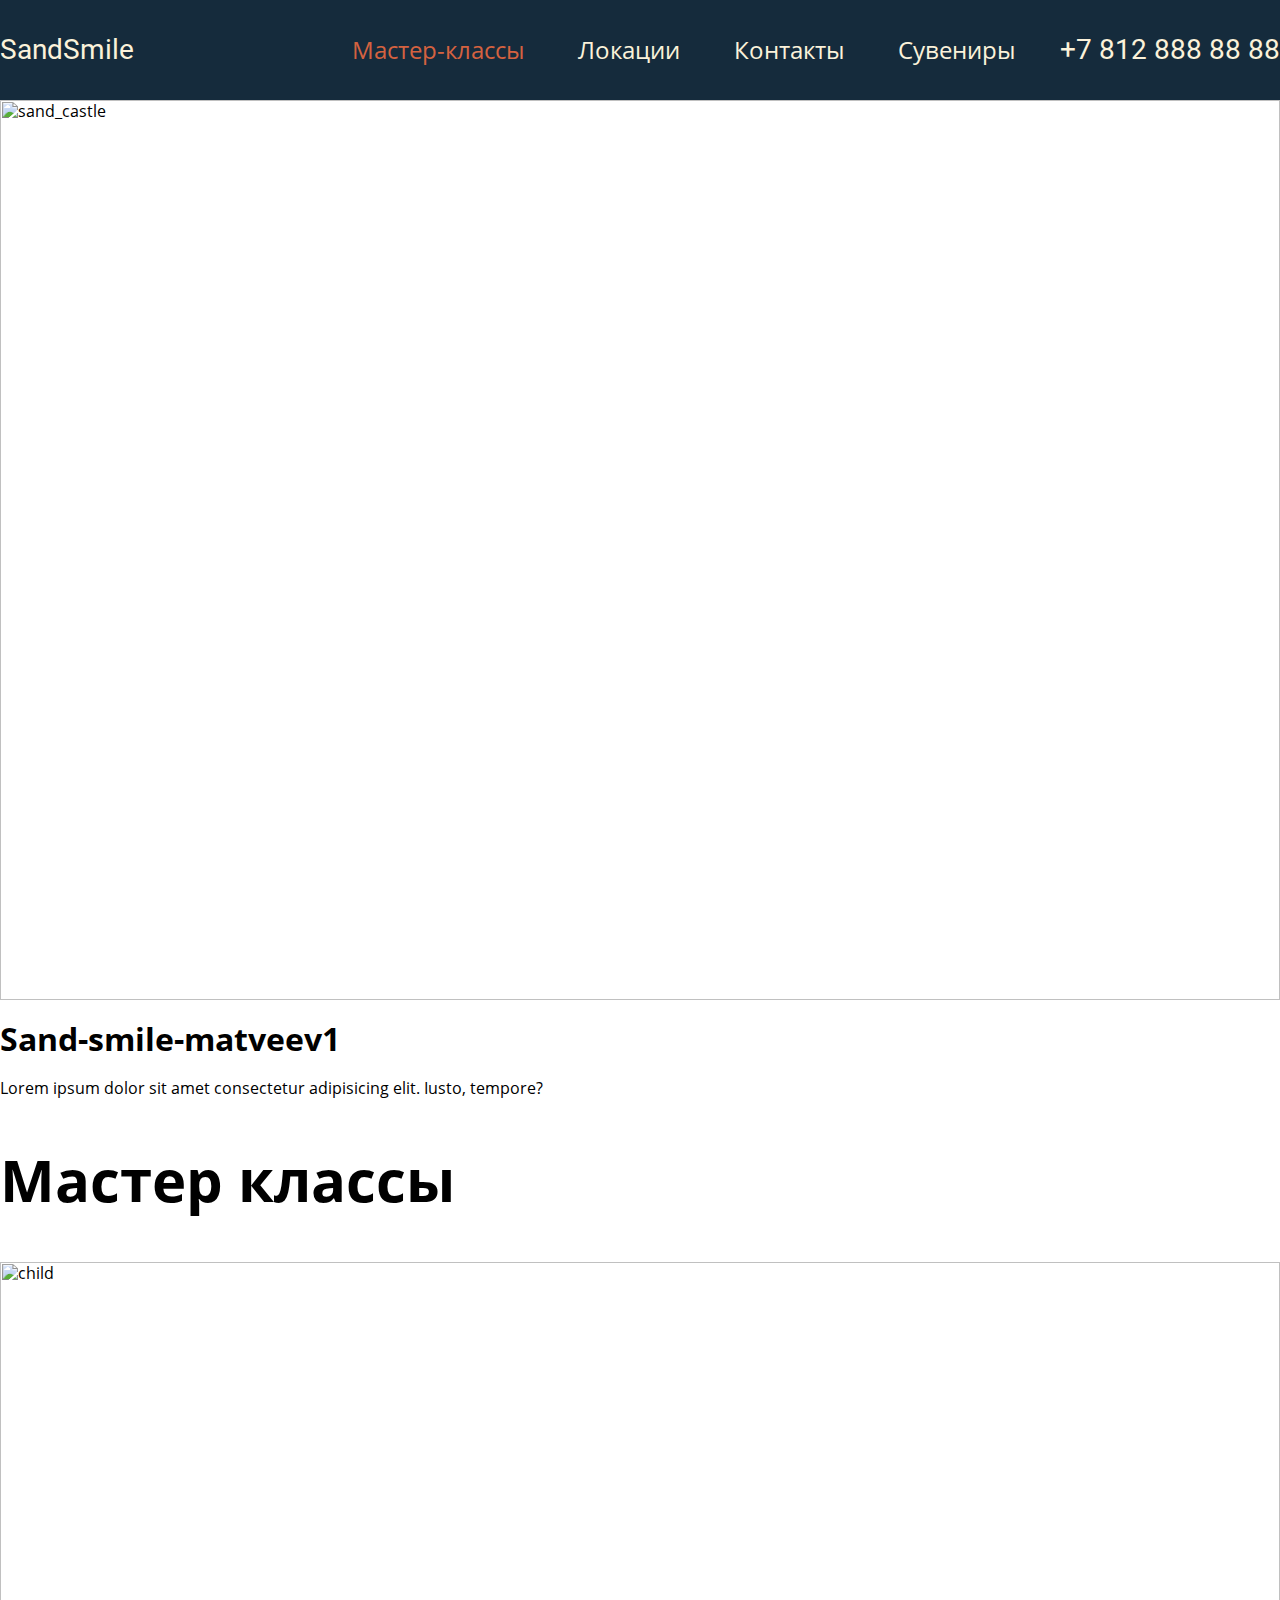
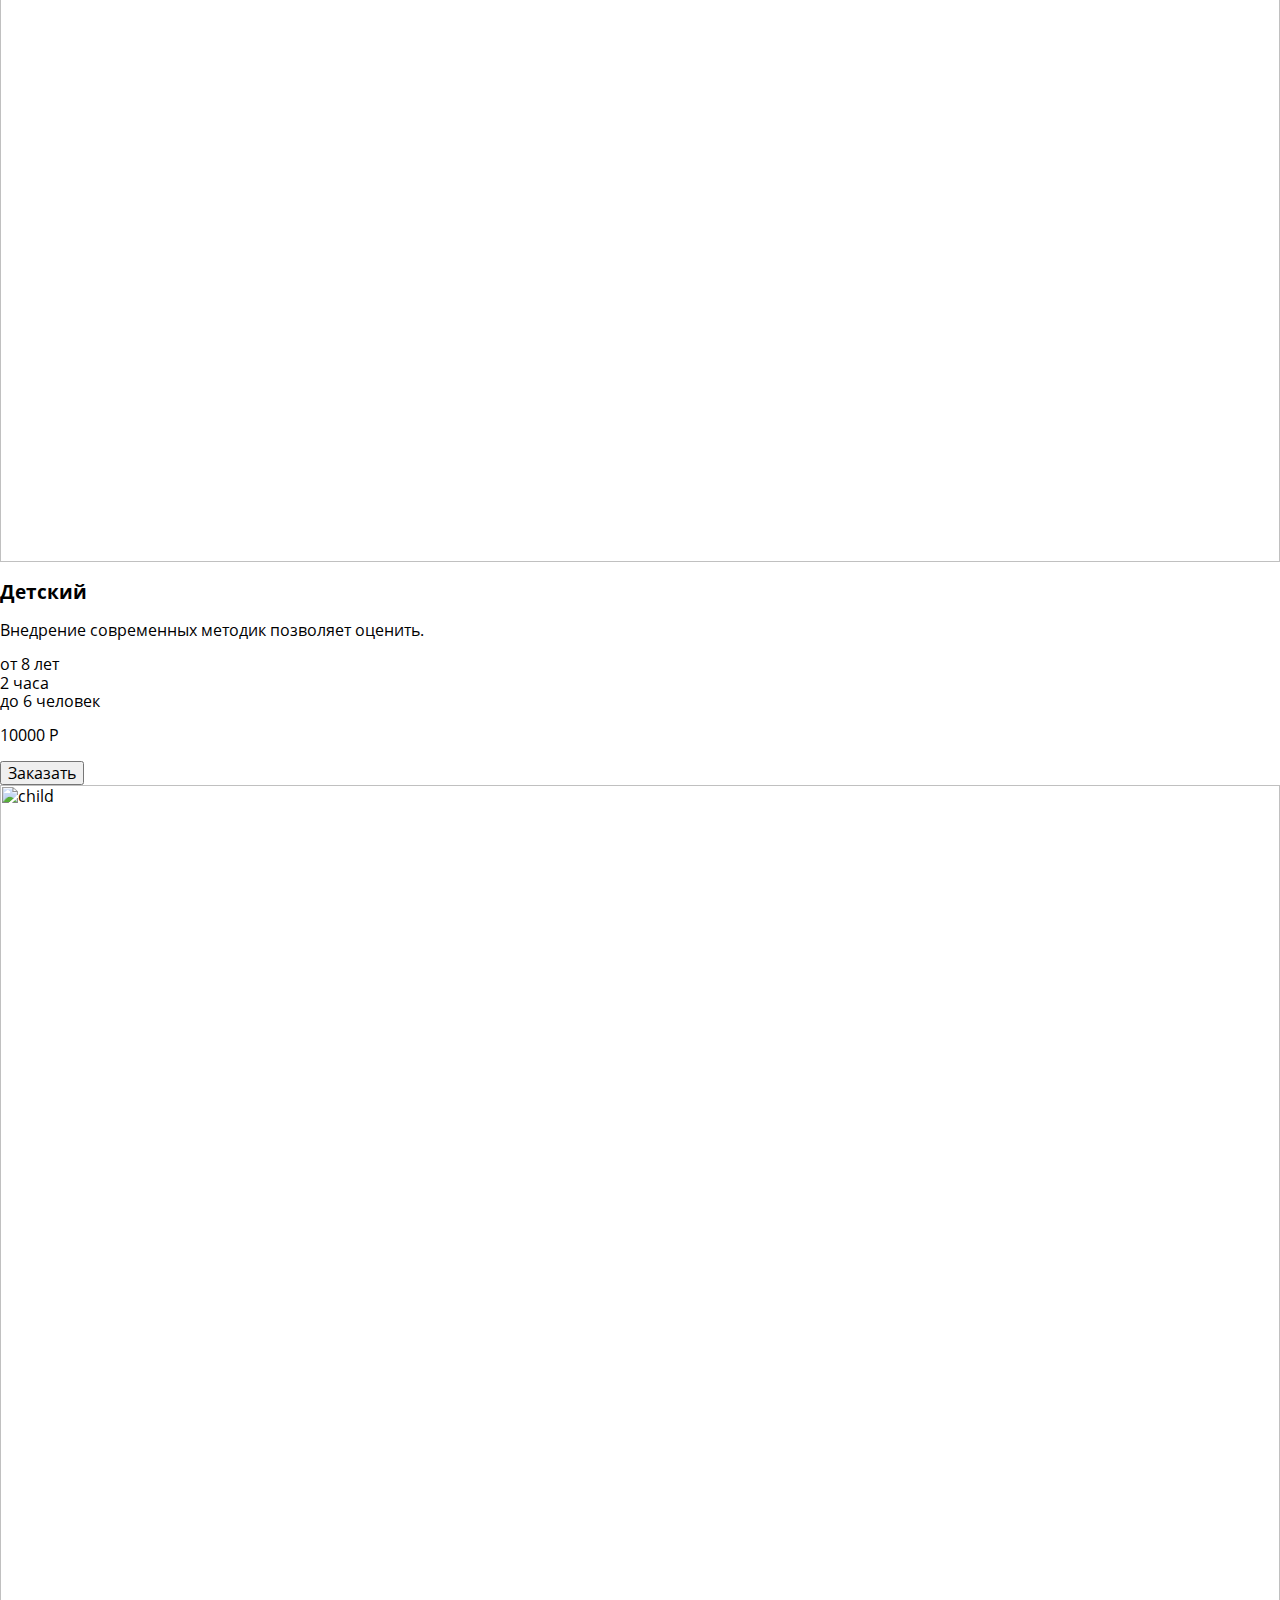
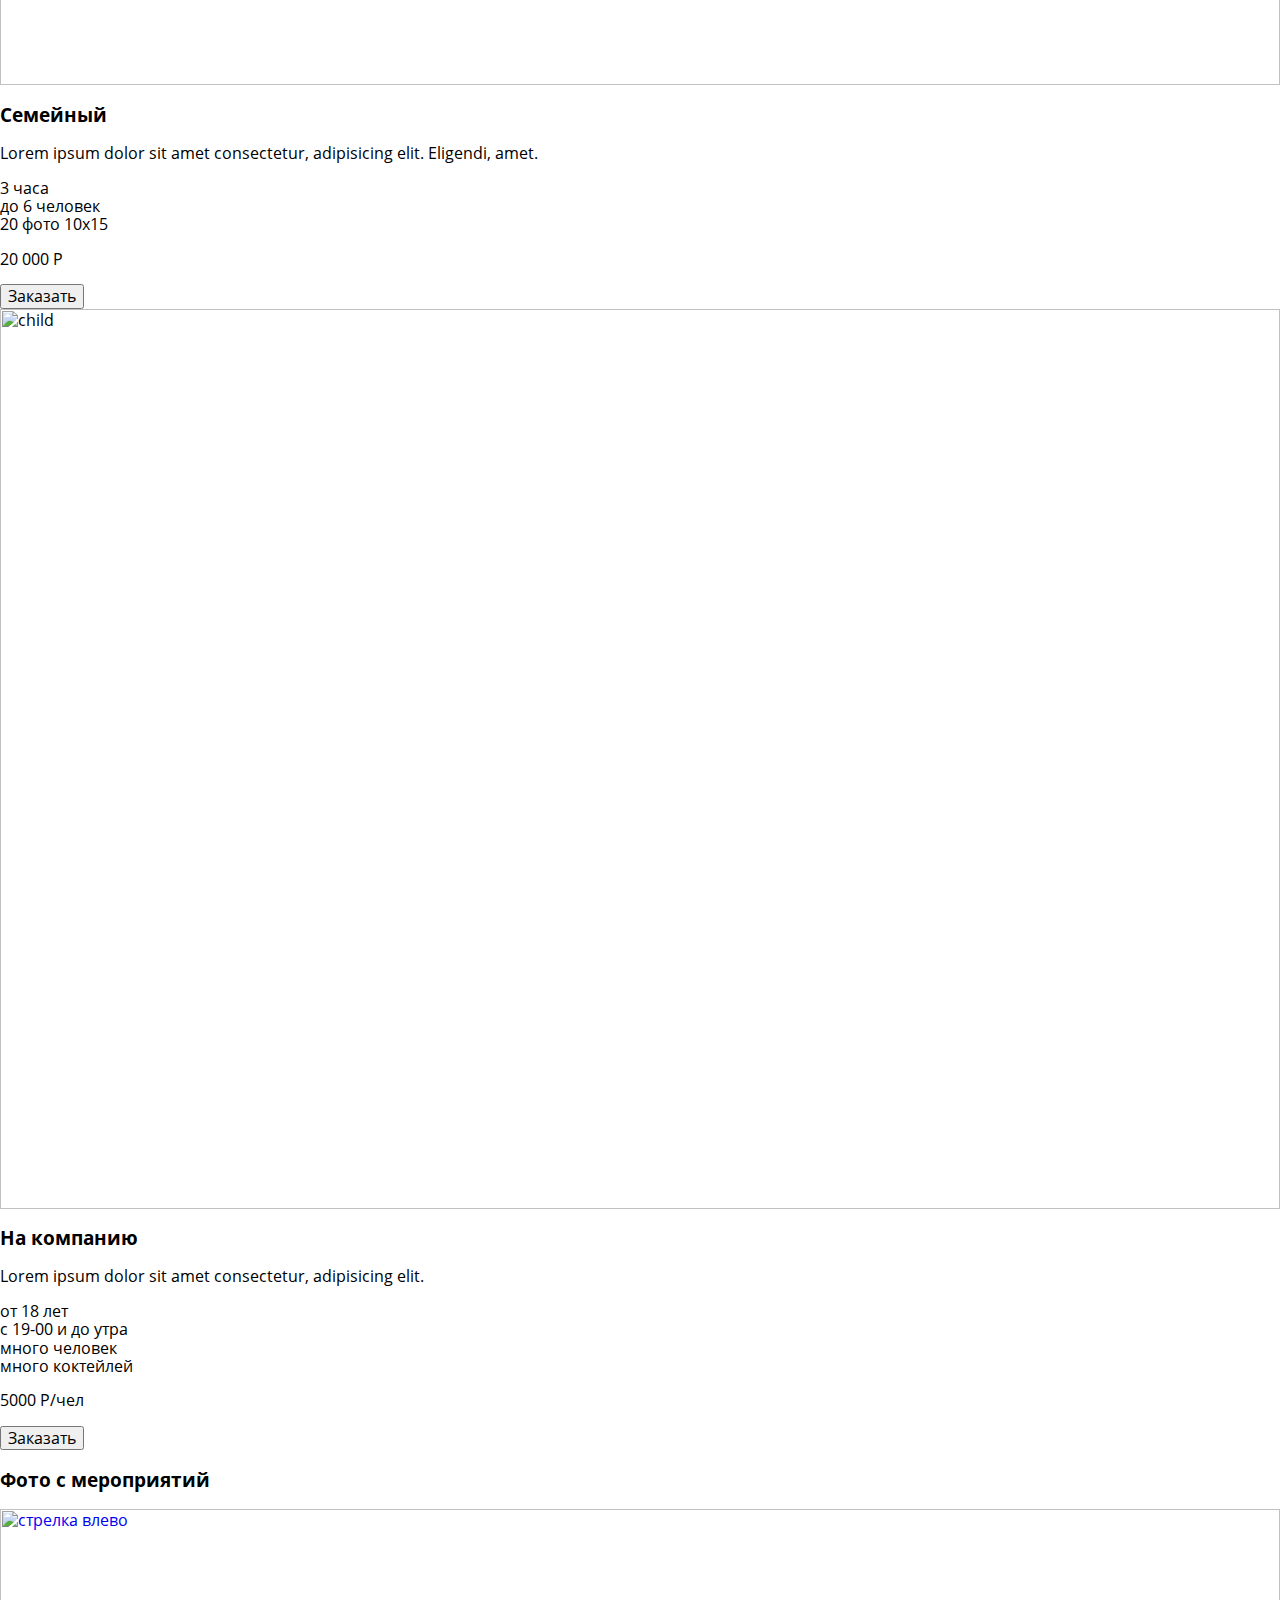
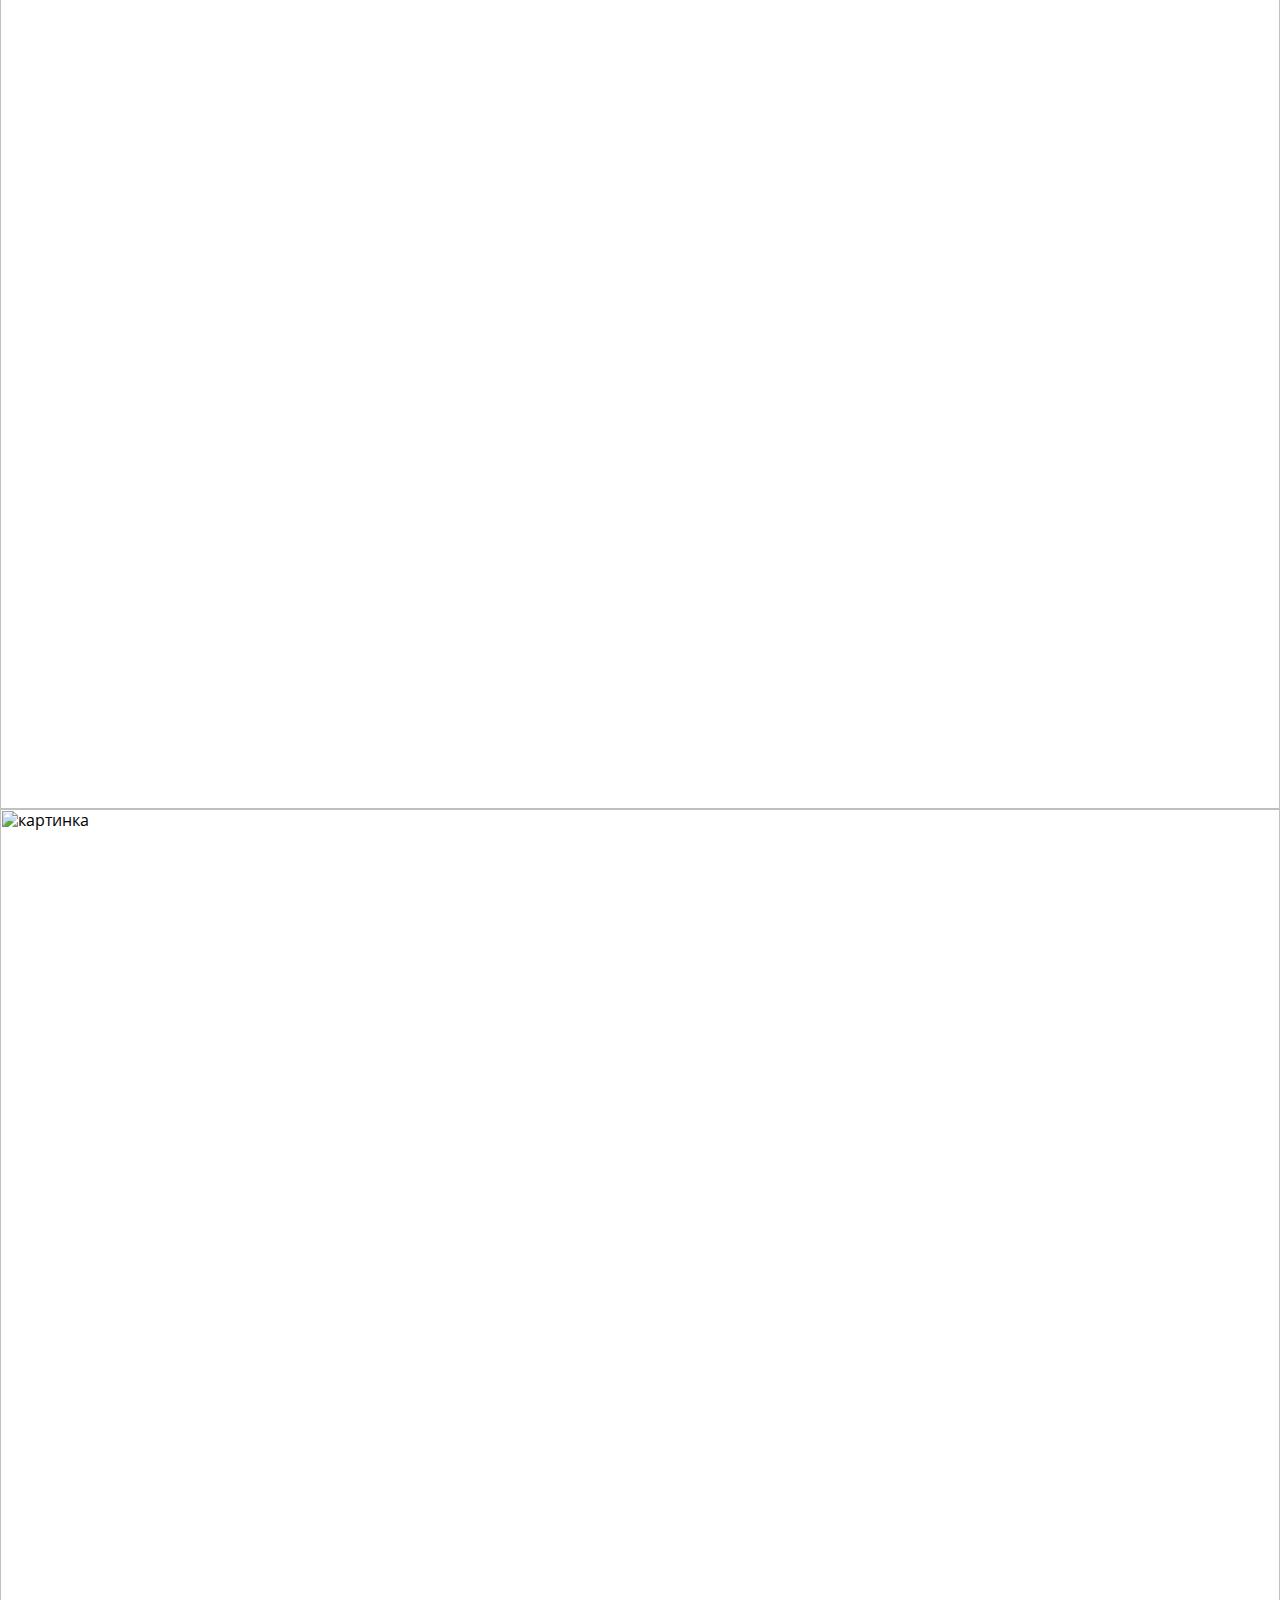
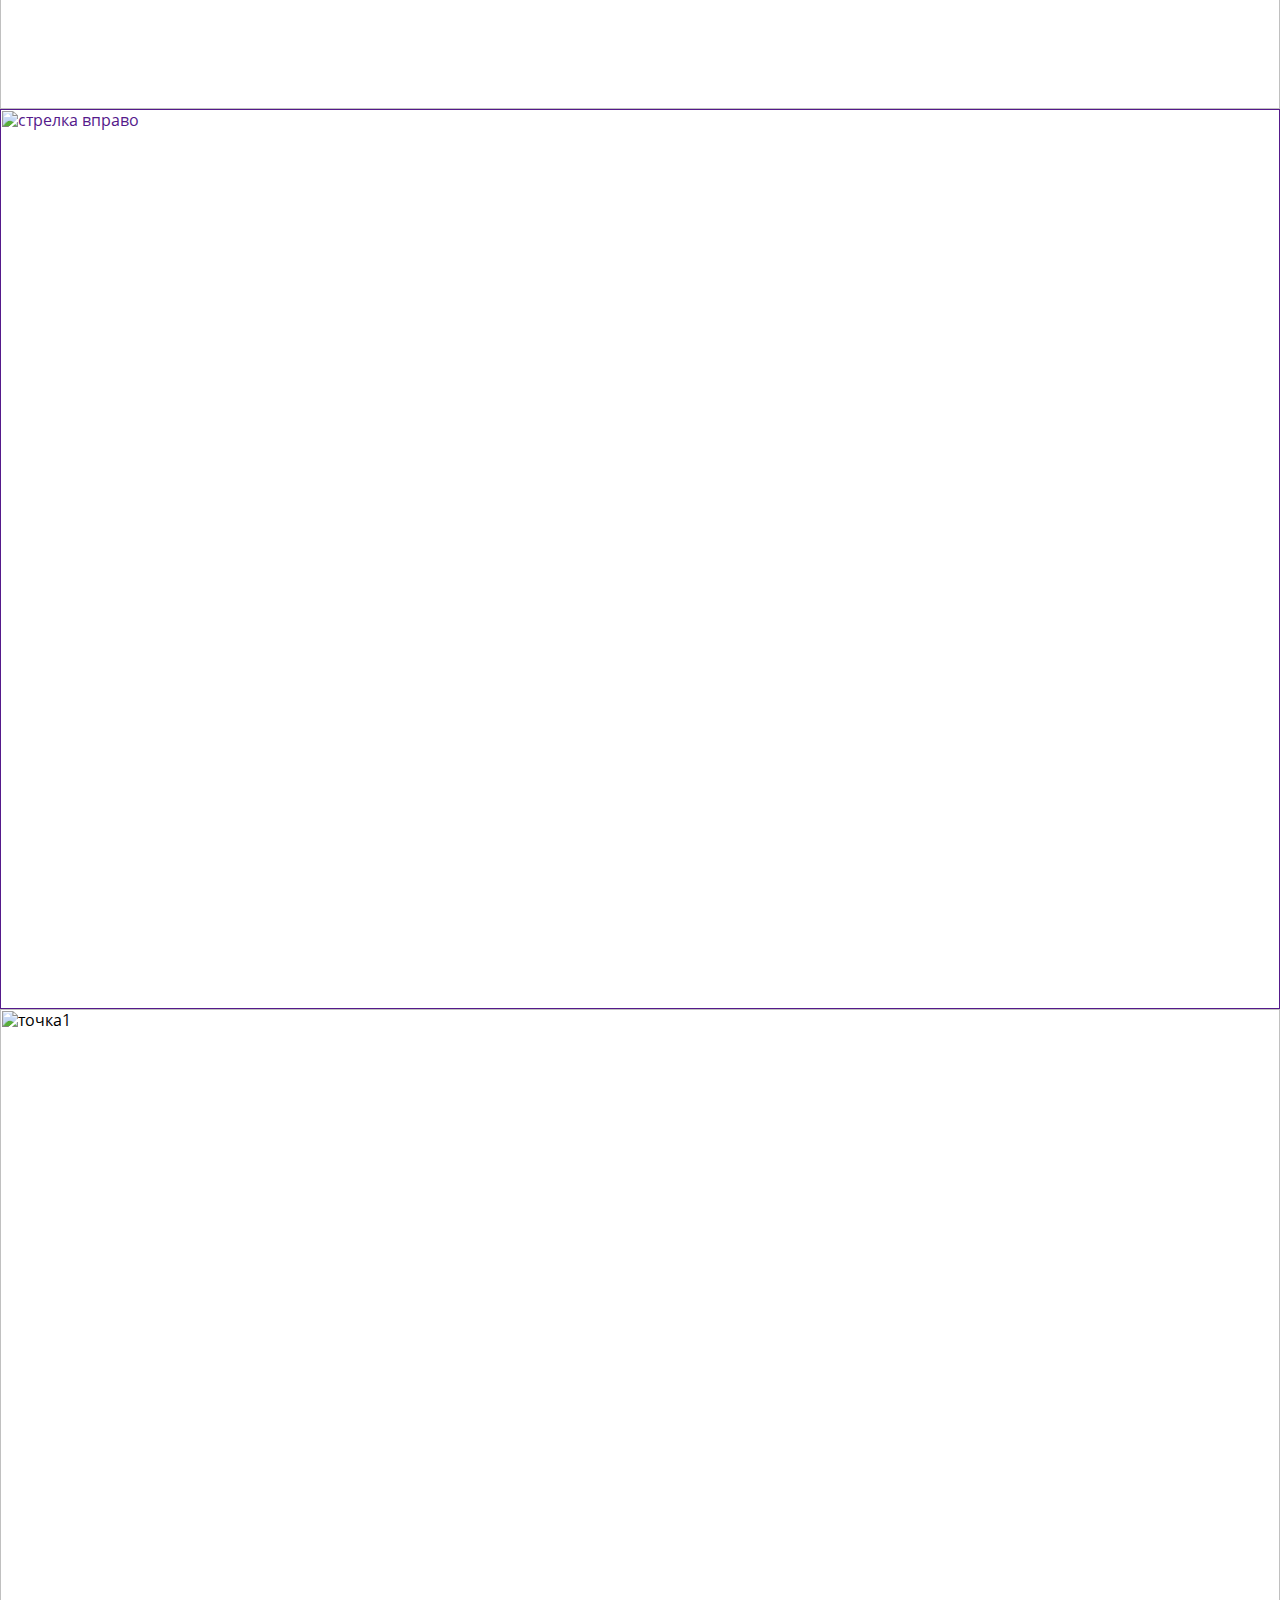
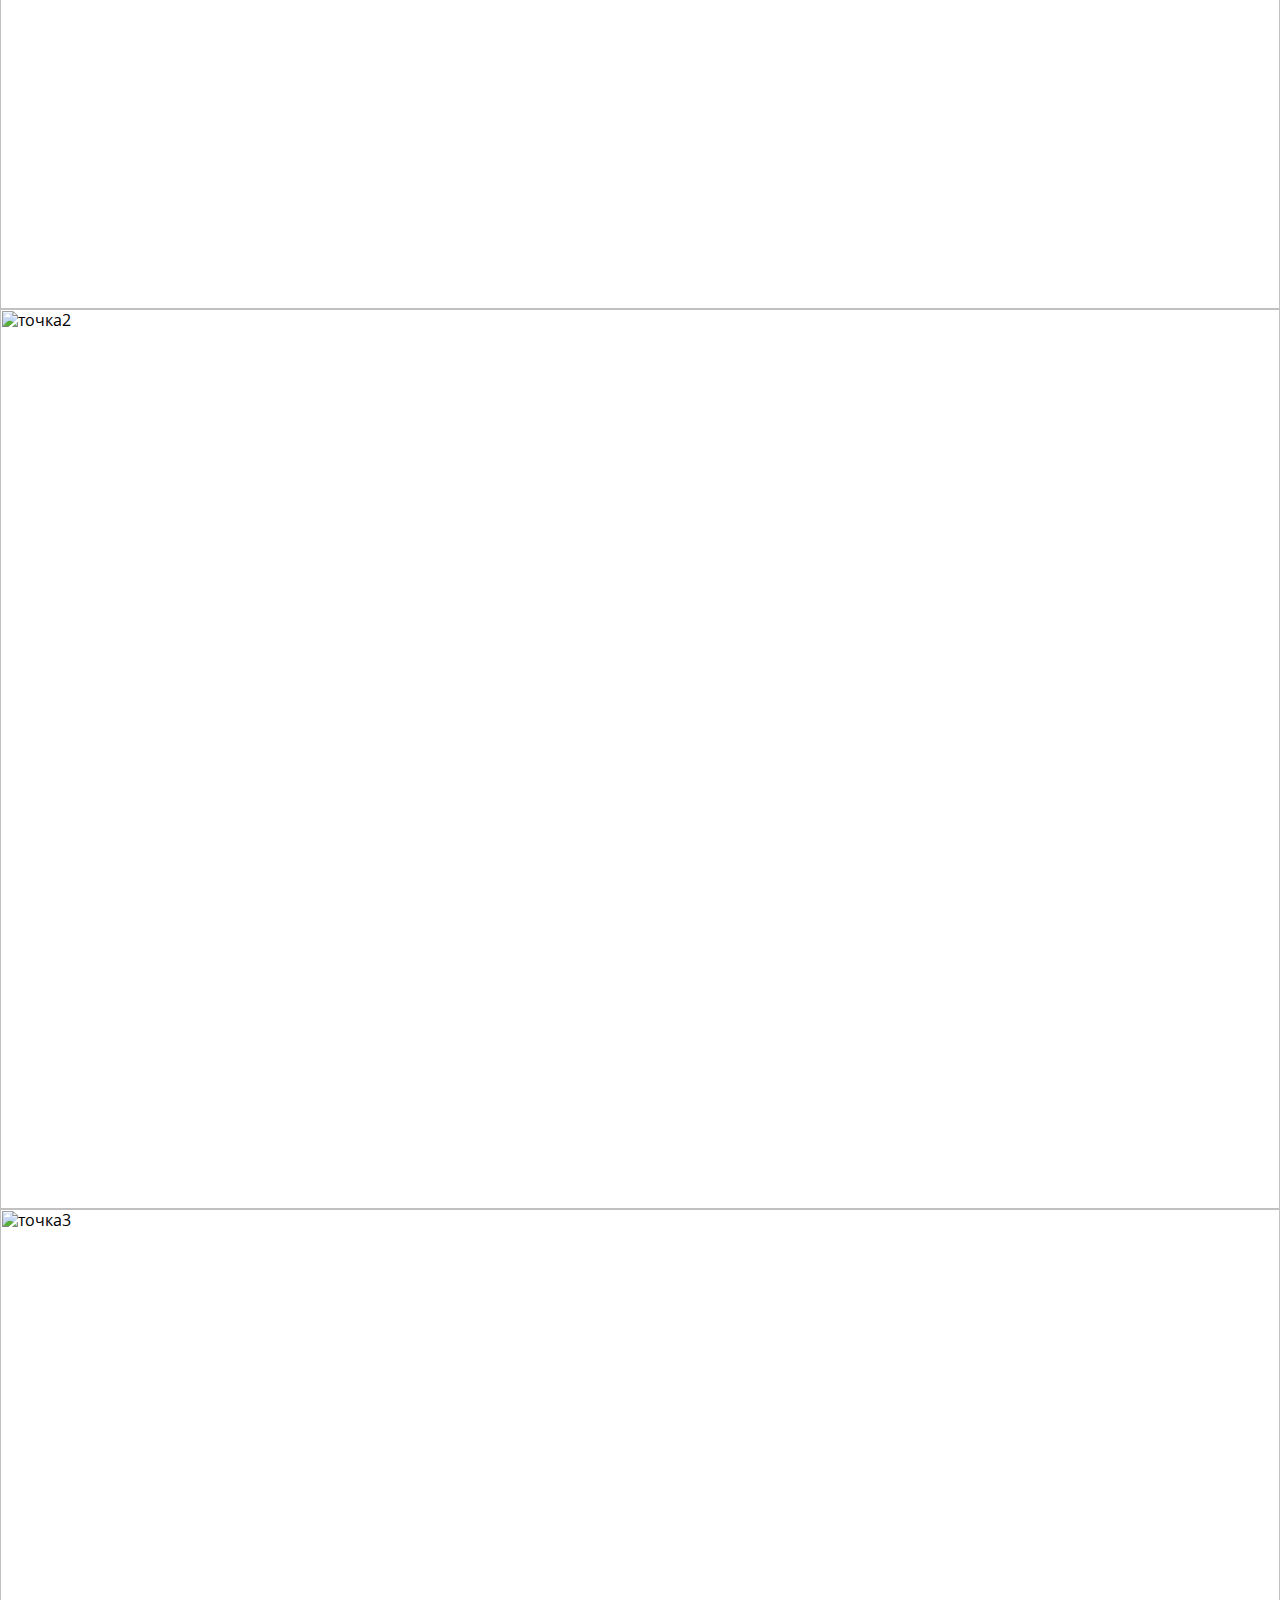
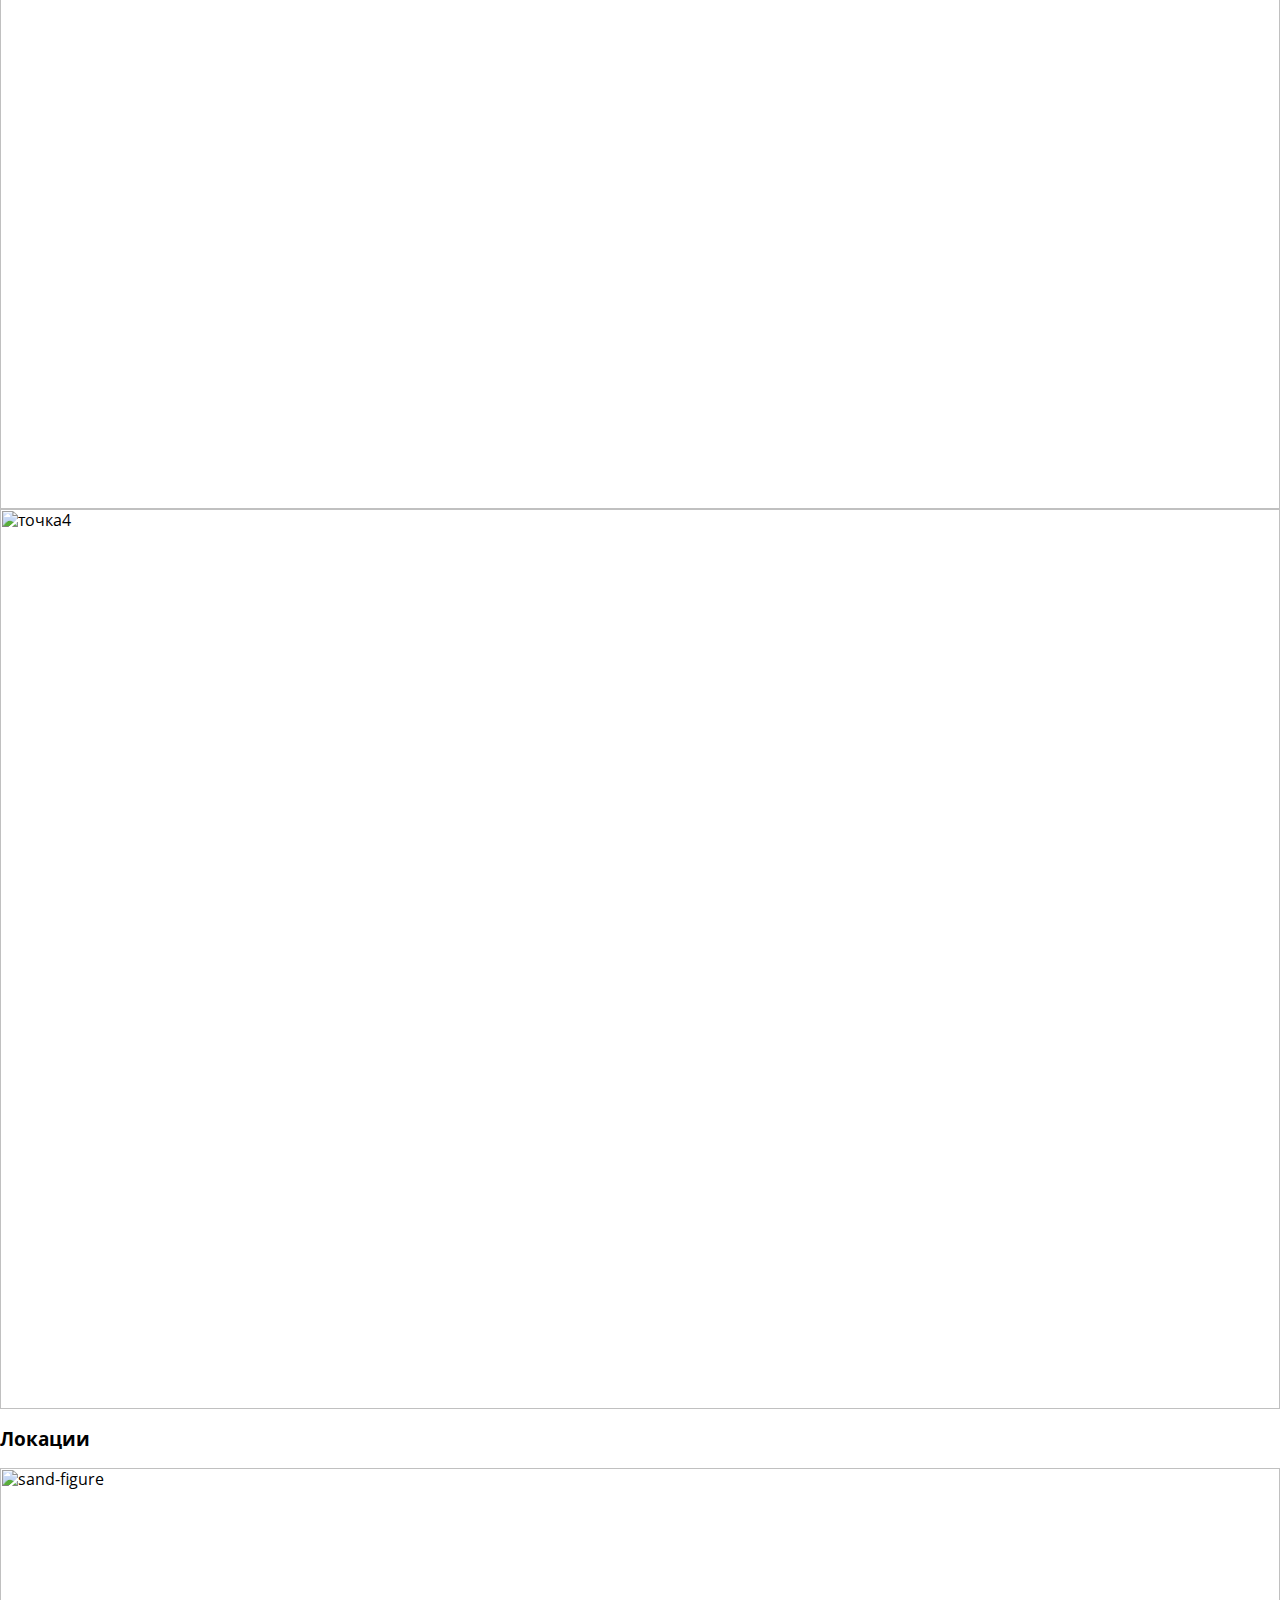
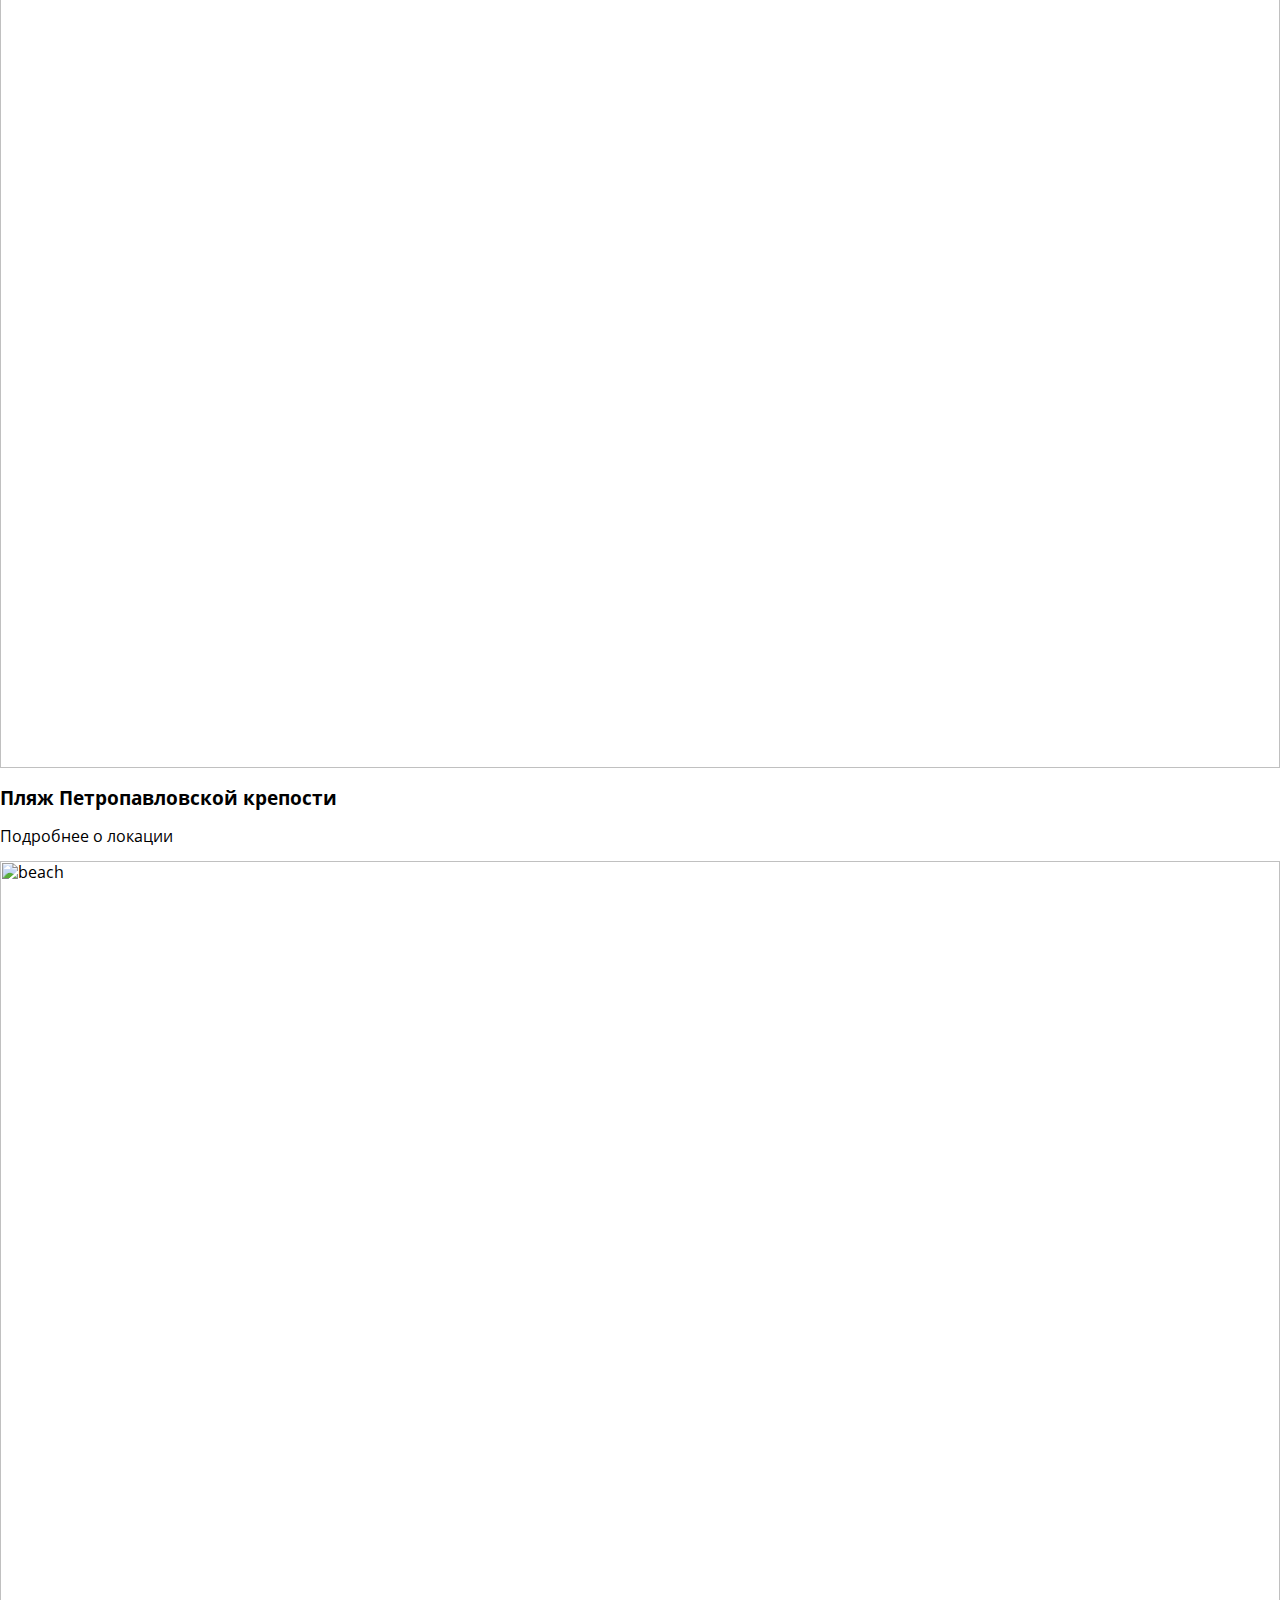
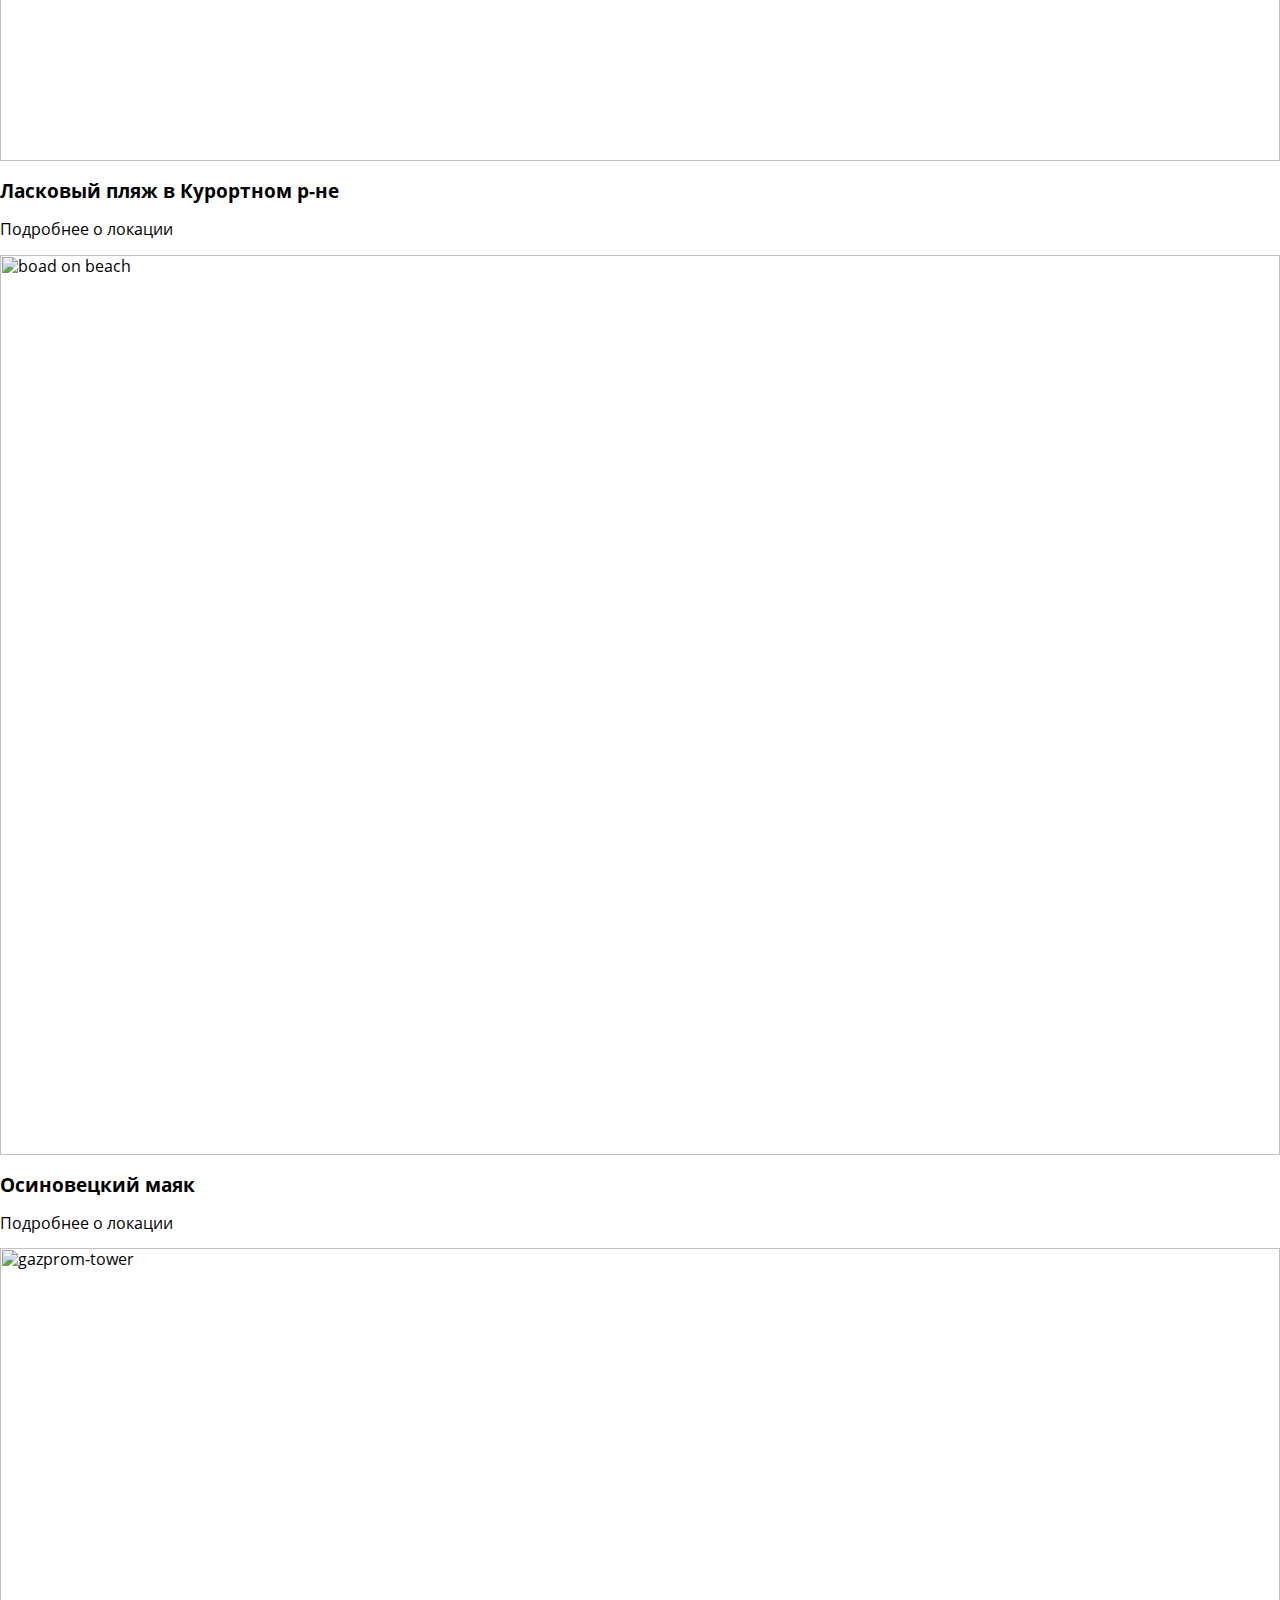
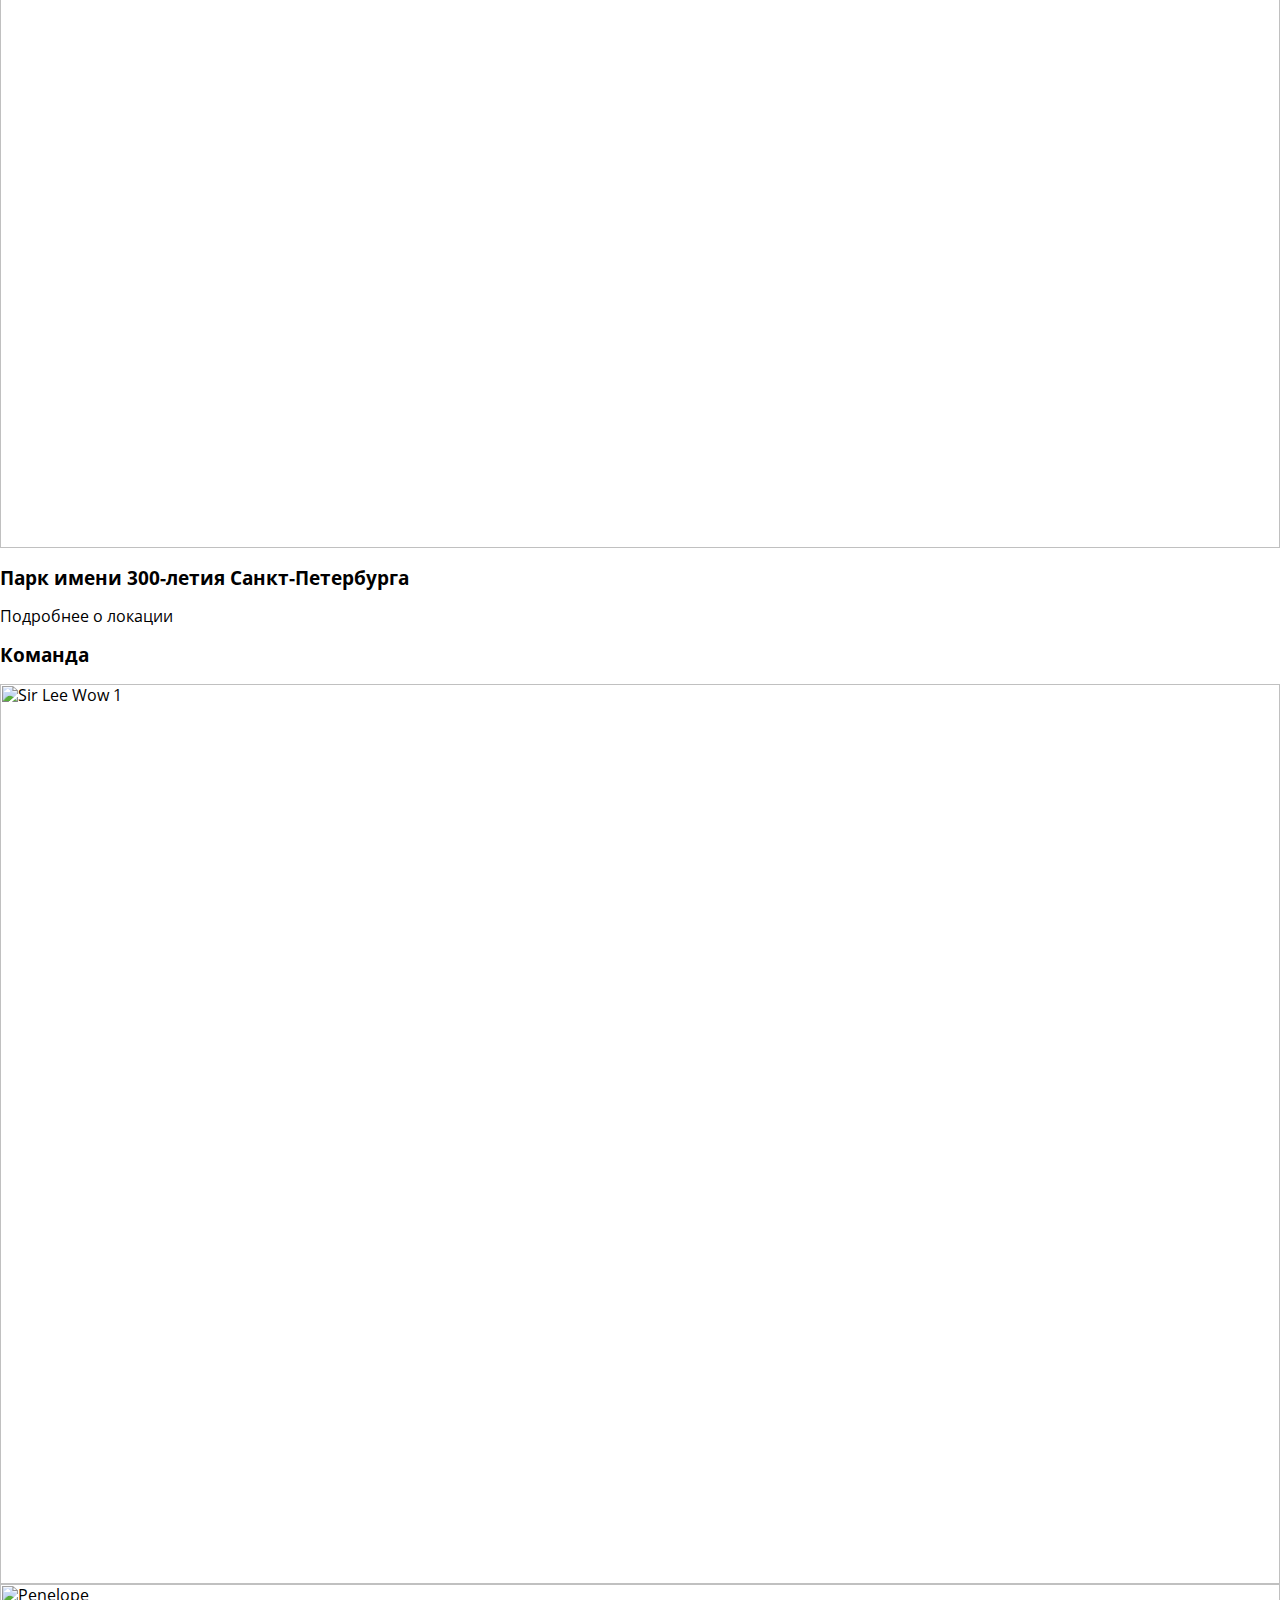
==== index.html @ 74c14c24 "продолжил работу над шапкой - почти готова" ====
<html lang="ru">
<!DOCTYPE html>
<head>
    <meta charset="UTF-8">
    <meta http-equiv="X-UA-Compatible" content="IE=edge">
    <meta name="viewport" content="width=device-width, initial-scale=1.0">
    <title>Sand-smile-matveev1</title>
    <!-- непонятно откуда взялся normalize.css -->
    <link rel="stylesheet" href="styles/normalize.css">
    <link rel="stylesheet" href="styles/style.css">
  </head>

<body>
    <header class="header">
      <div class="container">
        <div class="header-wrap">

          <a href="#" class="main-logo">SandSmile</a>

          <nav class="main-nav">
            <ul>
                <li><a href="#" class="active">Мастер-классы</a></li>
                <li><a href="#">Локации</a></li>
                <li><a href="#">Контакты</a></li>
                <li><a href="#">Сувениры</a></li>
              </ul>
          </nav>

            <a href="tel:+78128888888" class="phone">+7 812 888 88 88</a>
            <!-- появится менюшка для звонка после клика мышкой -->
          </div>

      </div>
    </header>

    <main>
        <section class="promo">
          <div class="promo-title">
            <img src="" alt="sand_castle">
            <h1>Sand-smile-matveev1</h1>
            <p>Lorem ipsum dolor sit amet consectetur adipisicing elit. Iusto, tempore?</p>
          </div>
          </section>
        <section class="services">
          <h2 class="services-title">Мастер классы</h2>
          <div class="services-item">
            <img src="#" alt="child">
            <h3>Детский</h3>
            <p>Внедрение современных методик позволяет оценить.</p>
            <p>от 8 лет <br> 2 часа <br> до 6 человек</p>
            <div class="services-choose">
              <p>10000 Р</p>
              <button>Заказать</button>
            </div>
          </div>
          <div class="services-item">
            <img src="#" alt="child">
            <h3>Семейный</h3>
            <p>Lorem ipsum dolor sit amet consectetur, adipisicing elit. Eligendi, amet.</p>
            <p>3 часа <br> до 6 человек<br> 20 фото 10х15</p>
            <div class="services-choose">
              <p>20 000 Р</p>
              <button>Заказать</button>
            </div>
          </div>
          <div class="services-item">
            <img src="#" alt="child">
            <h3>На компанию</h3>
            <p>Lorem ipsum dolor sit amet consectetur, adipisicing elit.</p>
            <p>от 18 лет <br>с 19-00 и до утра <br>много человек<br>много коктейлей</p>
            <div class="services-choose">
              <p>5000 Р/чел</p>
              <button>Заказать</button>
            </div>
          </div>
        </section>
        <section class="social">
          <h3>Фото с мероприятий</h3>
          <div class="sicial-slider">
            <a href="#"><img src="" alt="стрелка влево"></a>
            <img src="" alt="картинка">
            <a href=""><img src="" alt="стрелка вправо"></a>
          </div>
          <div class="social-pointer">
            <img src="" alt="точка1">
            <img src="" alt="точка2">
            <img src="" alt="точка3">
            <img src="" alt="точка4">
          </div>
        </section>

        <section class="location">
          <h3>Локации</h3>
          <div class="location-left">
            <div class="location-left-up">
              <img src="" alt="sand-figure">
              <h3>Пляж Петропавловской крепости</h3>
              <p>Подробнее о локации</p>
            </div>
            <div class="location-left-down">
              <img src="" alt="beach">
              <h3>Ласковый пляж в Курортном р-не</h3>
              <p>Подробнее о локации</p>
            </div>
          </div>
          <div class="location-right-up">
            <img src="" alt="boad on beach">
            <h3>Осиновецкий маяк</h3>
            <p>Подробнее о локации</p>
          </div>
          <div class="location-right-down">
            <img src="" alt="gazprom-tower">
            <h3>Парк имени 300-летия Санкт-Петербурга</h3>
            <p>Подробнее о локации</p>
          </div>
        </div>
        </section>
        <section class="team">
          <h3>Команда</h3>
          <div class="team-lee">
            <img src="" alt="Sir Lee Wow 1">
          </div>
          <div class="team-penelope">
            <img src="" alt="Penelope">
          </div>
          <div class="team-mr">
            <img src="" alt="Mr.B.B.">
          </div>
          <div class="team-lee-2">
            <img src="" alt="Sir Lee Wow 2">
          </div>
          <h4>Sir Lee Wow 2</h4>
          <p>Lorem ipsum dolor sit amet consectetur adipisicing elit. Eveniet aspernatur beatae dolorem asperiores, corporis omnis!</p>
        </section>
        <section class="contacts">
          <h2>Контакты</h2>
          <p>Lorem ipsum dolor sit amet consectetur adipisicing elit. Nam, repellat.</p>
          <div class="contacts-info">
            <div class="contacts-name-phone">
              <div class="contacts-name">
                <p>Имя</p>
                <p>lorem1</p>
              </div>
              <div class="contacts-phone"></div>
              <p>Телефон</p>
              <p>lorem1</p>
            </div>
            <div class="contacts-whats">
              <p>ЧаГо надо?</p>
              <p>lorem1</p>
            </div>
            <div class="contacts-approval">
              <a href=""><img src="" alt="галочка"></a>
              <p>Даю согласие на обработку персональных данных в соответствии с </p>
              <a href=""><p>политикой обработки персональных данных</p></a>
              <button>Отправить</button>
            </div>
          </div>
        </section>
    </main>
    <footer>
      <p>Ничего не защищено</p>
      <ul>
        <li>instagramm</li>
        <li>facebook</li>
        <li>telegramm</li>
      </ul>
    </footer>
</body>
</html>
---- styles/style.css ----
/* Подключение шрифтов */
/* open-sans-regular - latin_cyrillic */
@font-face {
  font-family: 'Open Sans';
  font-style: normal;
  font-weight: 400;
  src: local(''),
       url('../fonts/open-sans-v20-latin_cyrillic-regular.woff2') format('woff2'), /* Chrome 26+, Opera 23+, Firefox 39+ */
       url('../fonts/open-sans-v20-latin_cyrillic-regular.woff') format('woff'); /* Chrome 6+, Firefox 3.6+, IE 9+, Safari 5.1+ */
}
/* open-sans-600 - latin_cyrillic */
@font-face {
  font-family: 'Open Sans';
  font-style: normal;
  font-weight: 600;
  src: local(''),
       url('../fonts/open-sans-v20-latin_cyrillic-600.woff2') format('woff2'), /* Chrome 26+, Opera 23+, Firefox 39+ */
       url('../fonts/open-sans-v20-latin_cyrillic-600.woff') format('woff'); /* Chrome 6+, Firefox 3.6+, IE 9+, Safari 5.1+ */
}
/* open-sans-700 - latin_cyrillic */
@font-face {
  font-family: 'Open Sans';
  font-style: normal;
  font-weight: 700;
  src: local(''),
       url('../fonts/open-sans-v20-latin_cyrillic-700.woff2') format('woff2'), /* Chrome 26+, Opera 23+, Firefox 39+ */
       url('../fonts/open-sans-v20-latin_cyrillic-700.woff') format('woff'); /* Chrome 6+, Firefox 3.6+, IE 9+, Safari 5.1+ */
}
/* raleway-300 - latin_cyrillic */
@font-face {
  font-family: 'Raleway';
  font-style: normal;
  font-weight: 300;
  src: local(''),
       url('../fonts/raleway-v22-latin_cyrillic-300.woff2') format('woff2'), /* Chrome 26+, Opera 23+, Firefox 39+ */
       url('../fonts/raleway-v22-latin_cyrillic-300.woff') format('woff'); /* Chrome 6+, Firefox 3.6+, IE 9+, Safari 5.1+ */
}
/* raleway-regular - latin_cyrillic */
@font-face {
  font-family: 'Raleway';
  font-style: normal;
  font-weight: 400;
  src: local(''),
       url('../fonts/raleway-v22-latin_cyrillic-regular.woff2') format('woff2'), /* Chrome 26+, Opera 23+, Firefox 39+ */
       url('../fonts/raleway-v22-latin_cyrillic-regular.woff') format('woff'); /* Chrome 6+, Firefox 3.6+, IE 9+, Safari 5.1+ */
}
/* roboto-regular - latin_cyrillic */
@font-face {
  font-family: 'Roboto';
  font-style: normal;
  font-weight: 400;
  src: local(''),
       url('../fonts/roboto-v27-latin_cyrillic-regular.woff2') format('woff2'), /* Chrome 26+, Opera 23+, Firefox 39+ */
       url('../fonts/roboto-v27-latin_cyrillic-regular.woff') format('woff'); /* Chrome 6+, Firefox 3.6+, IE 9+, Safari 5.1+ */
}

/* Общие стили */
* {
  box-sizing: border-box;   /* все границы и отступы учитывать в ширине и высоте элемента */
}

body {
  margin: 0;
  font-family: "Open Sans", sans-serif;   /* после запятой альтернативный шрифт */
}

h2 {
  font-size: 58px;
  line-height: 68px;   /* расстояние между стороками */
}

.container {
  width: 1280px;
  margin: 0 auto;    /* если определены 2 значения то первое отступ сверху второе внешний отступ левой и правой стороны */
}

img {
  display: block;   /* картинки расположены в столбик */
  width: 100%;
}

/* Кнопка */
/* Шапка сайта */
.header {
  background-color: #152b3c;
}

.header-wrap {
  display: flex;
  align-items: center;   /* выравнивание по поперечной оси применяется к родит. эл-ту для flex блоков */
}

.phone {
  margin-left: 20px;
}

.main-logo {
  margin-right: auto;
  font-family: Raleway,sans-serif;
  font-weight: 300;
  font-size: 42px;
}

.main-logo,
.phone {
  color: #fbf2da;
  font-family: Roboto;
  font-style: normal;
  font-weight: normal;
  font-size: 28px;
  line-height: 33px;
  text-decoration: none;   /* без оформления */
}

.main-nav {
  text-align: center;   /* не заметил никакой разницы  */
}

.main-nav ul {
  margin: 0;
  padding: 0;
}

.main-nav li {
  display: inline-block;   /* расположить в одну строку */
}

.main-nav a {
  display: block;
  padding: 36px 25px;   /* 36 верх и низ 25 слева и справа */
  font-weight: normal;   /* нормальное начертание 400 */
  font-size: 24px;
  color: #fbf2da;
  text-decoration: none;   /* удаляет оформление(подчеркивание) */
  text-transform: none;   /* регистр не меняется */
}

.main-nav a:hover {
  color: #d46240;
} /* псевдокласс hover применяется для выделения при наведении курсора мыши */

.main-nav .active {
  /* background-color: #d46240; */
  color: #d46240;
} /* первоначально выделенный элемент навигации */




/* Промо */
/* Услуги */
/* Мероприятия */
/* Локации */
/* Команда */
/* Контакты */
/* Подвал */











/* .main-nav {
  color:red;
} */
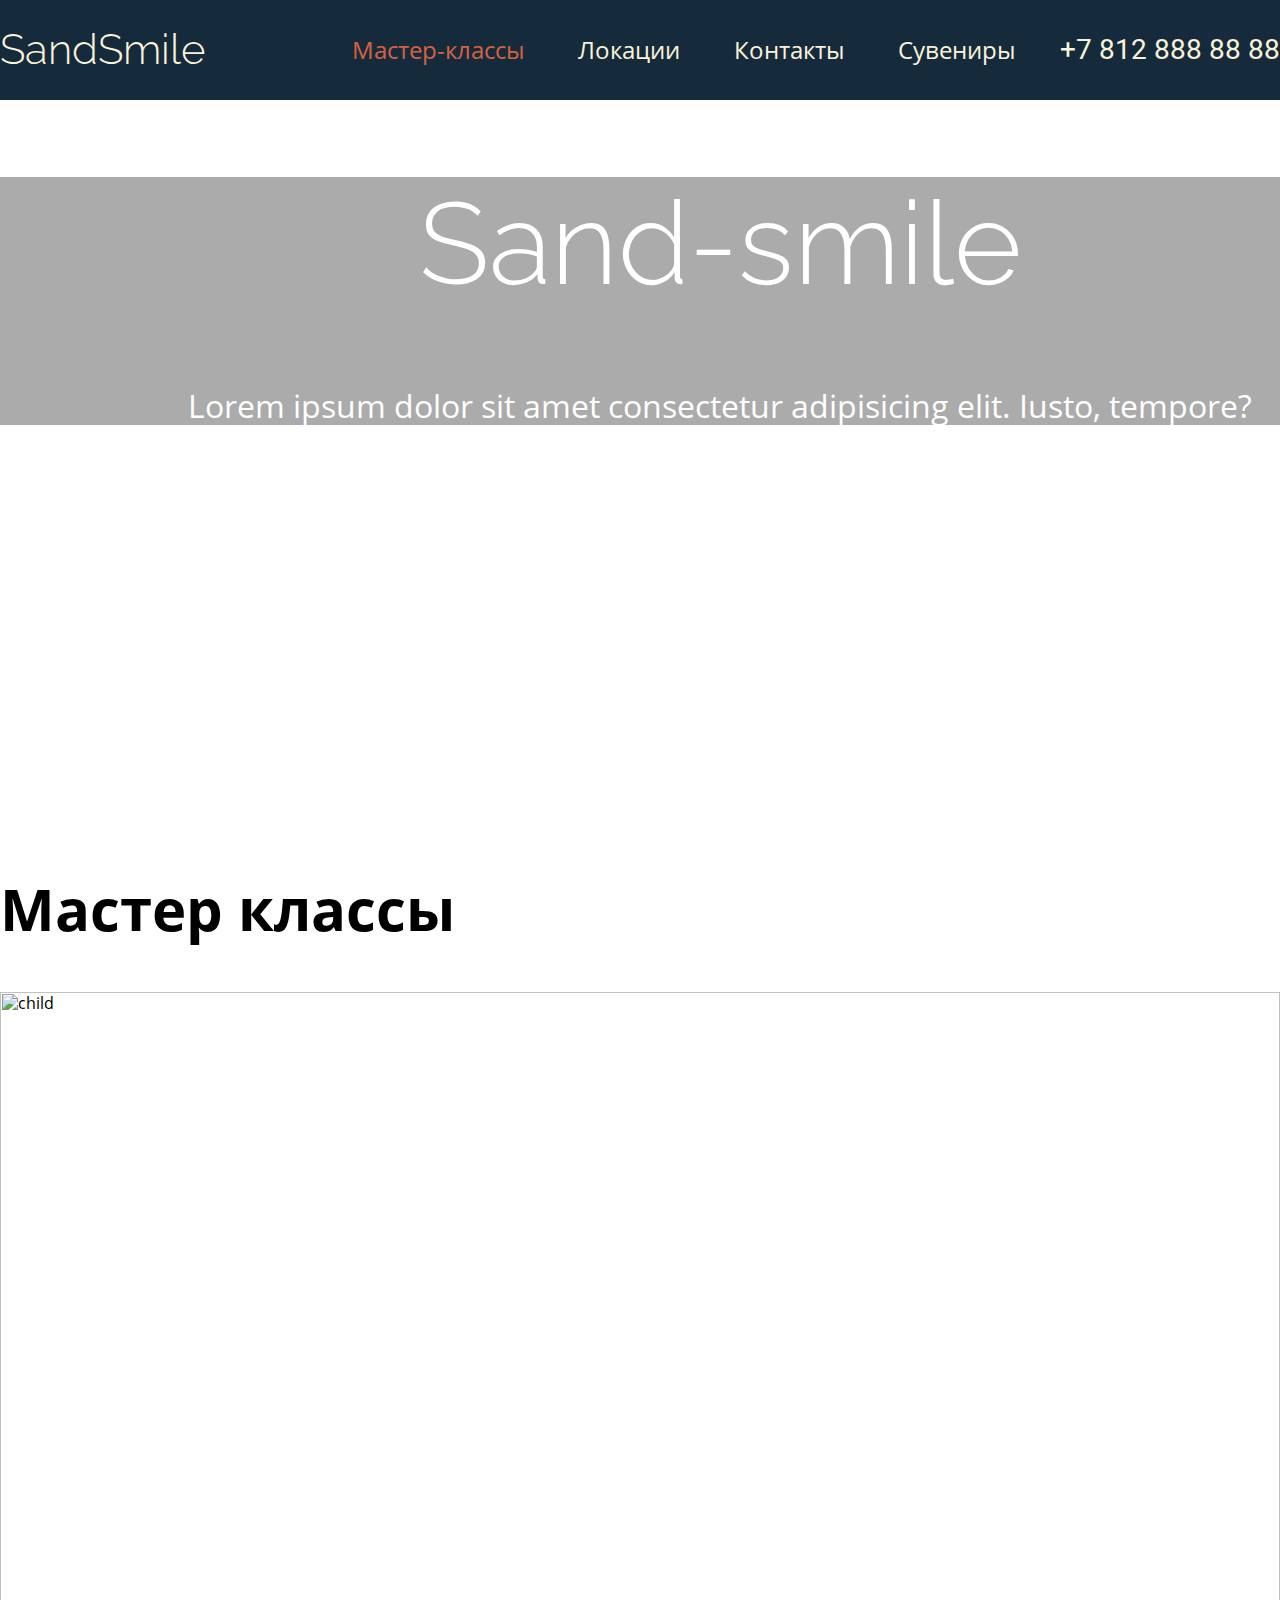
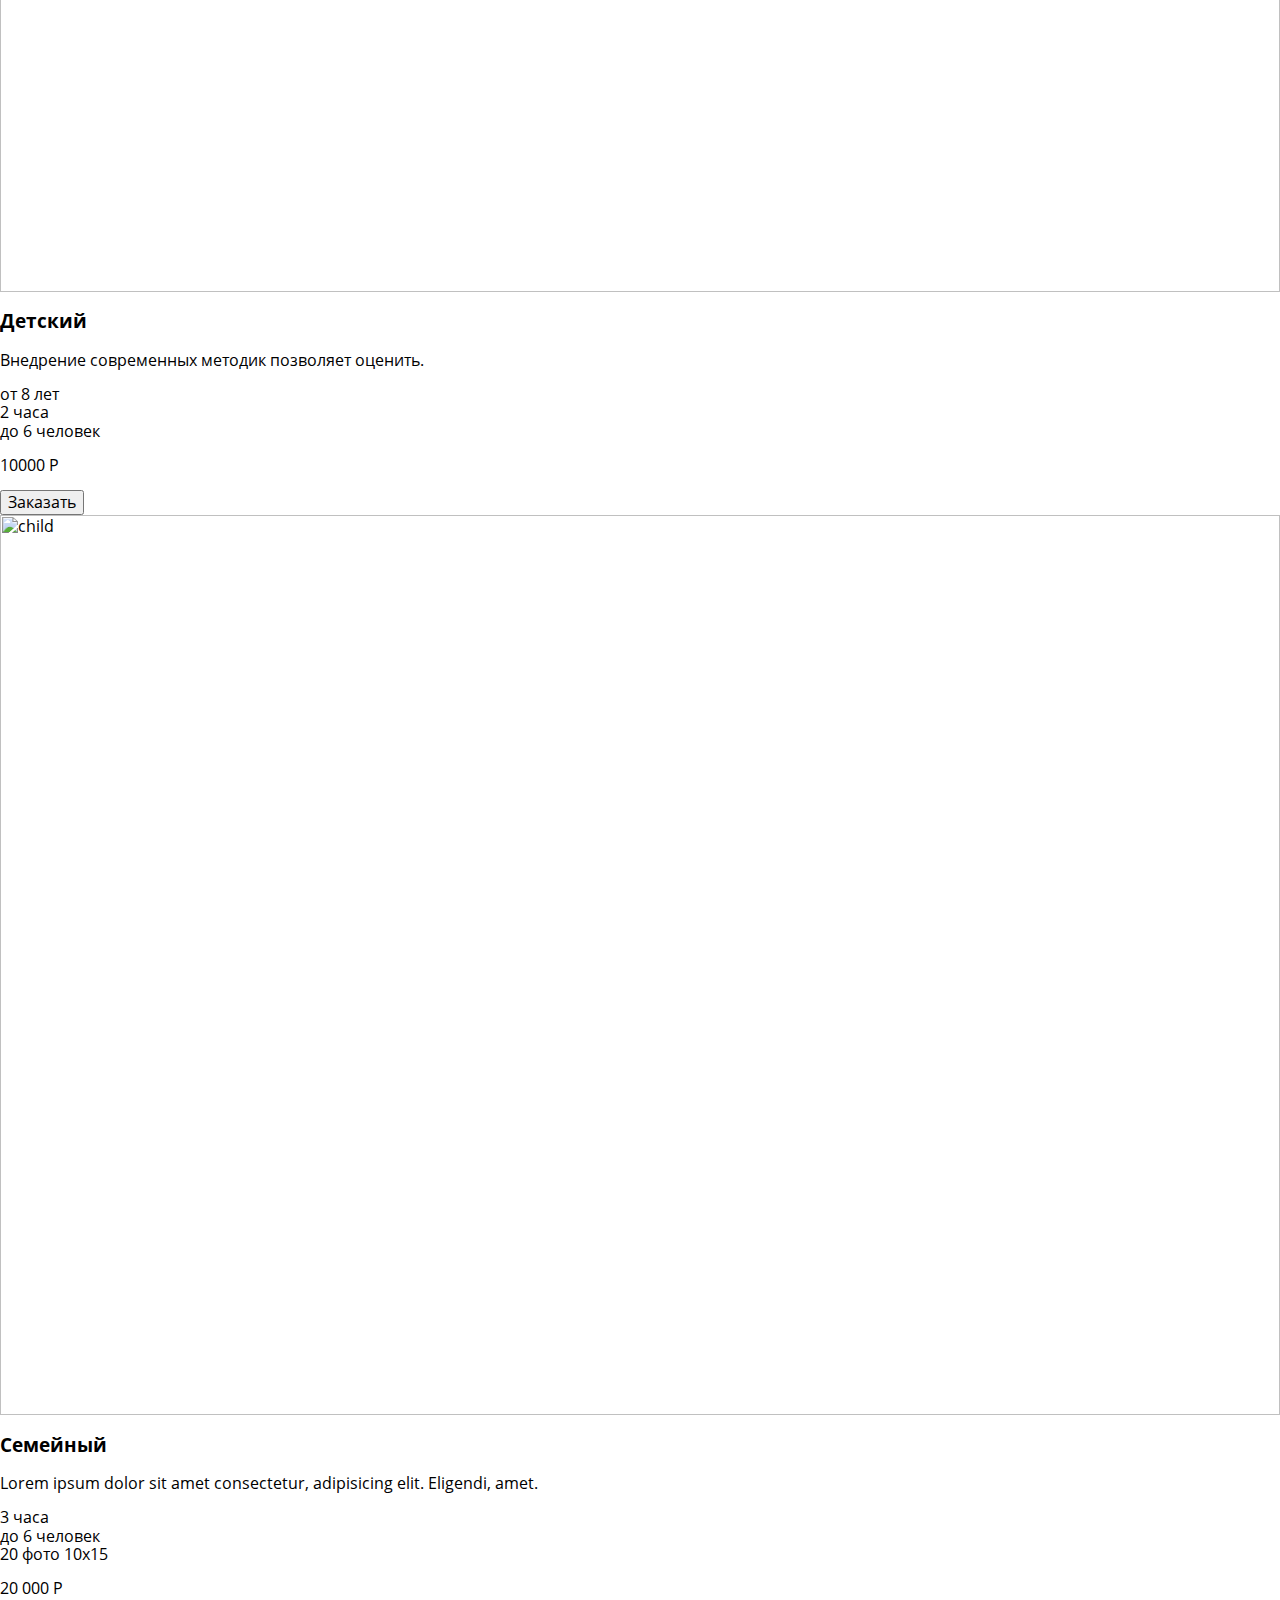
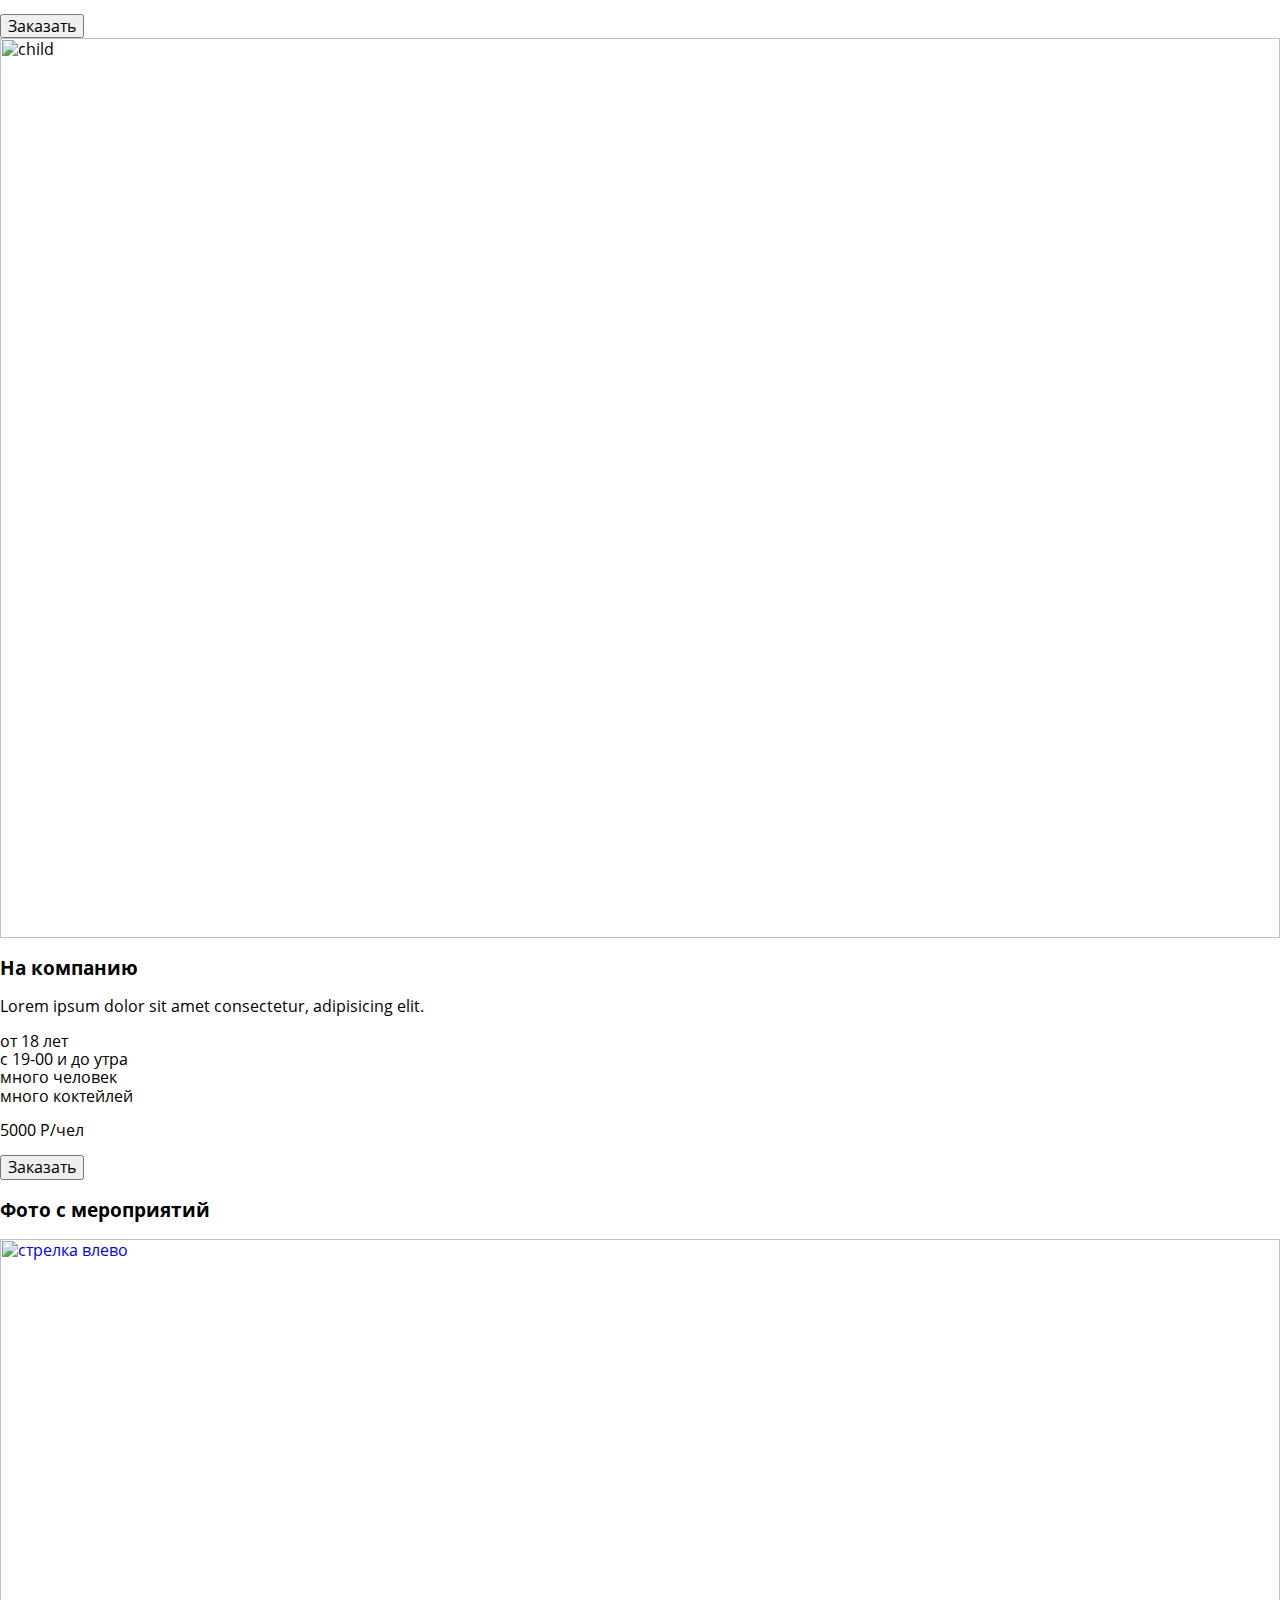
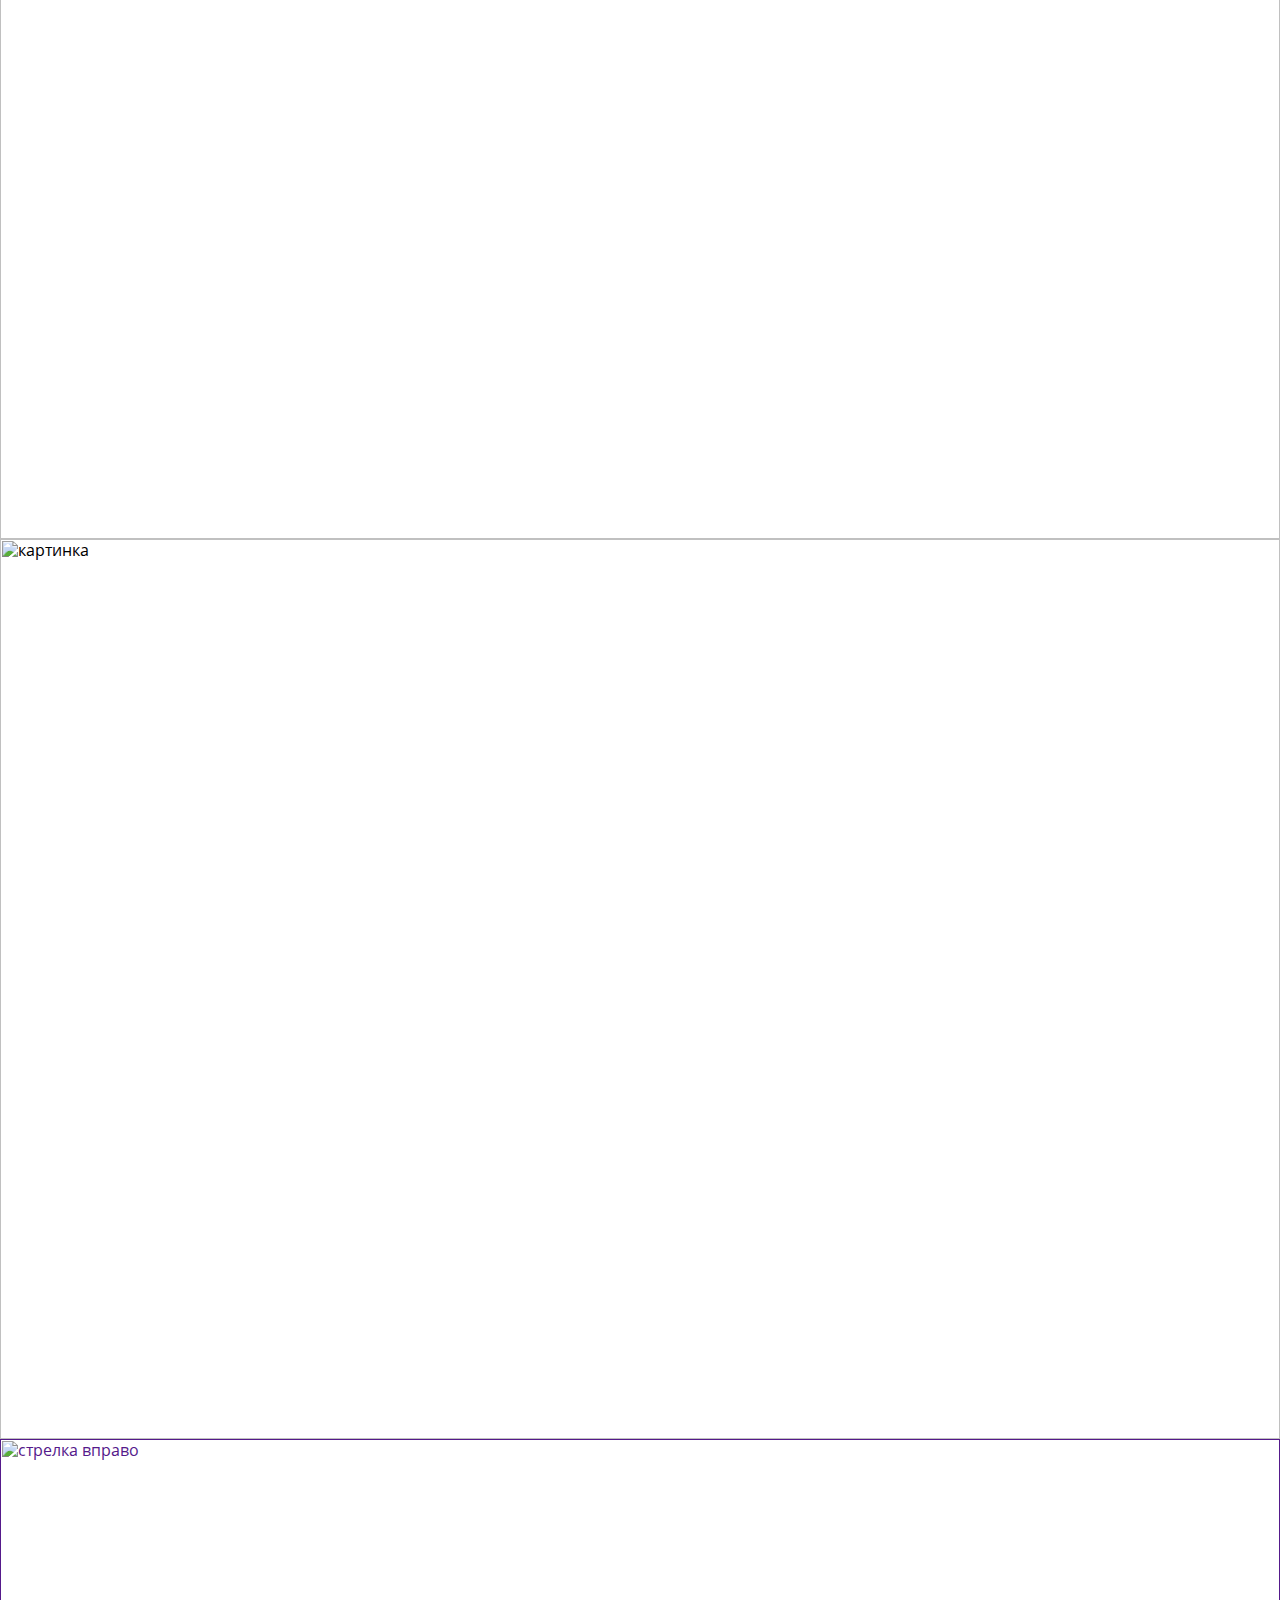
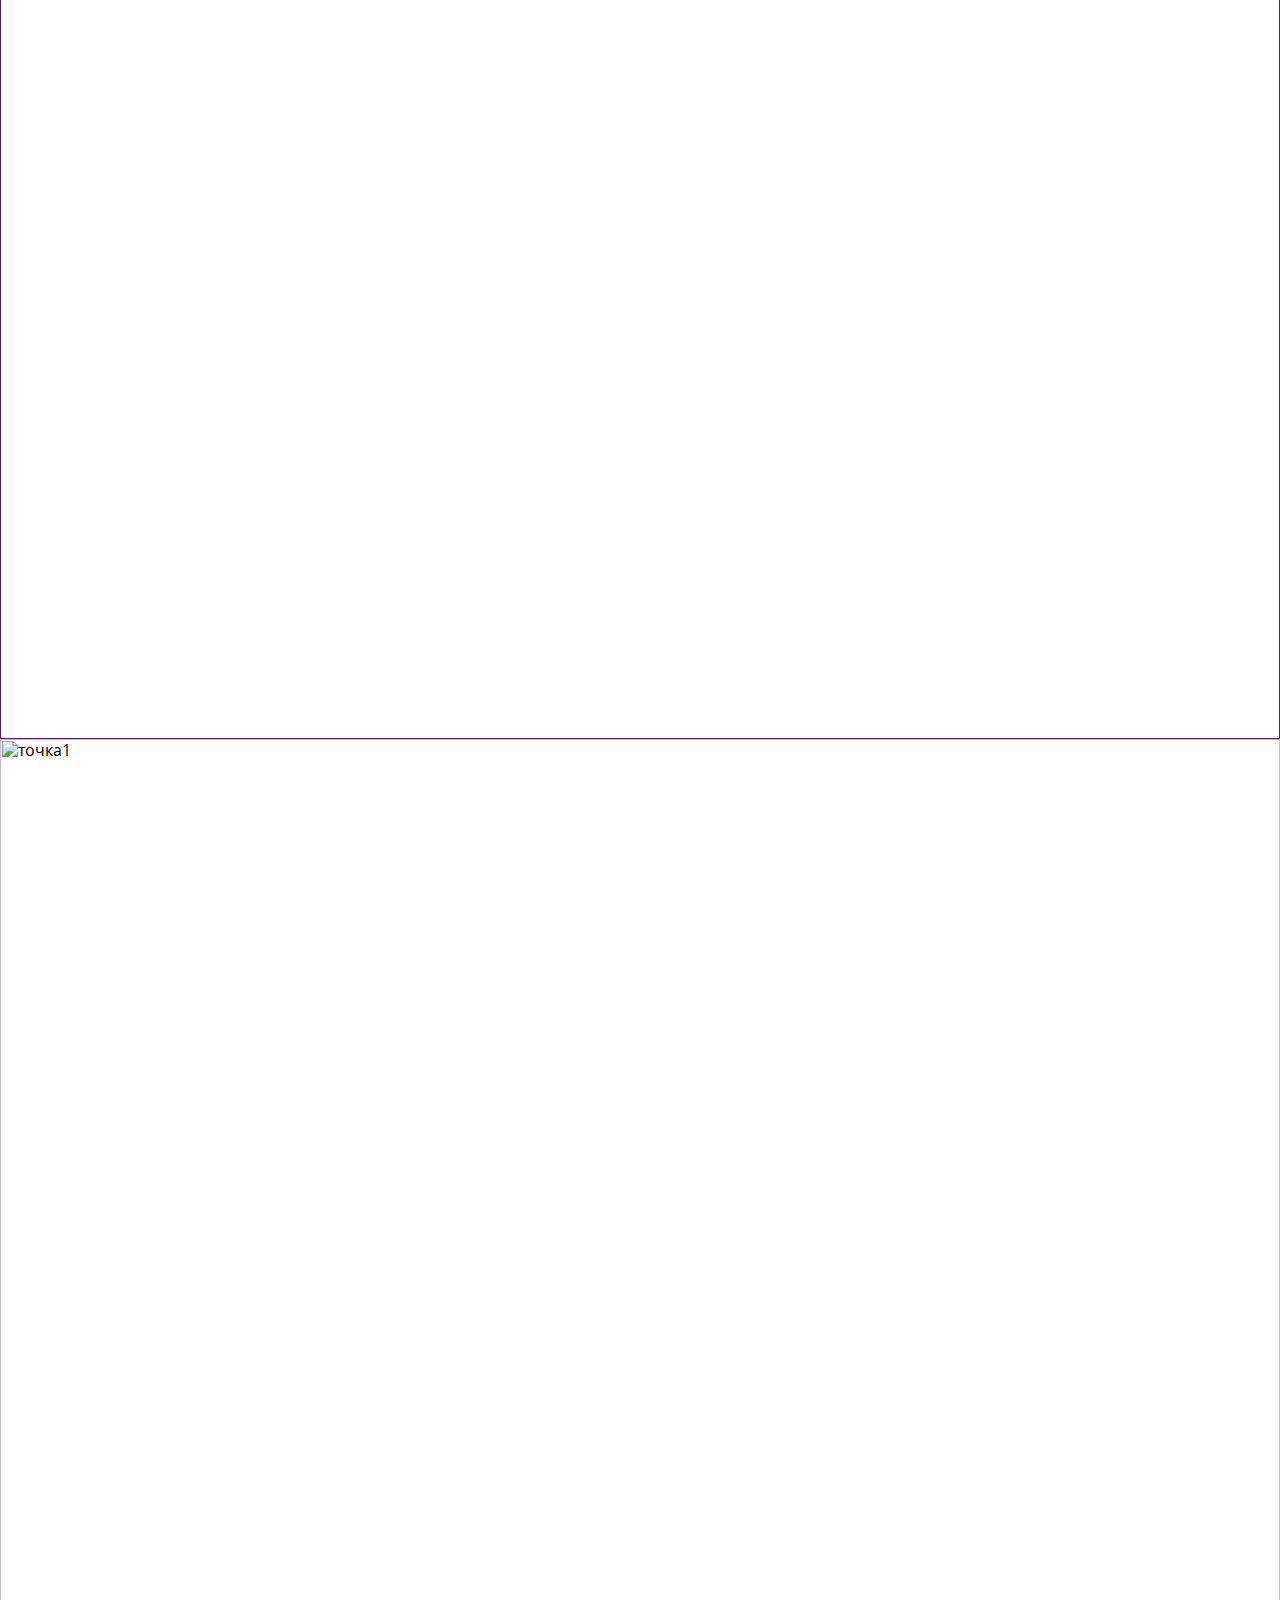
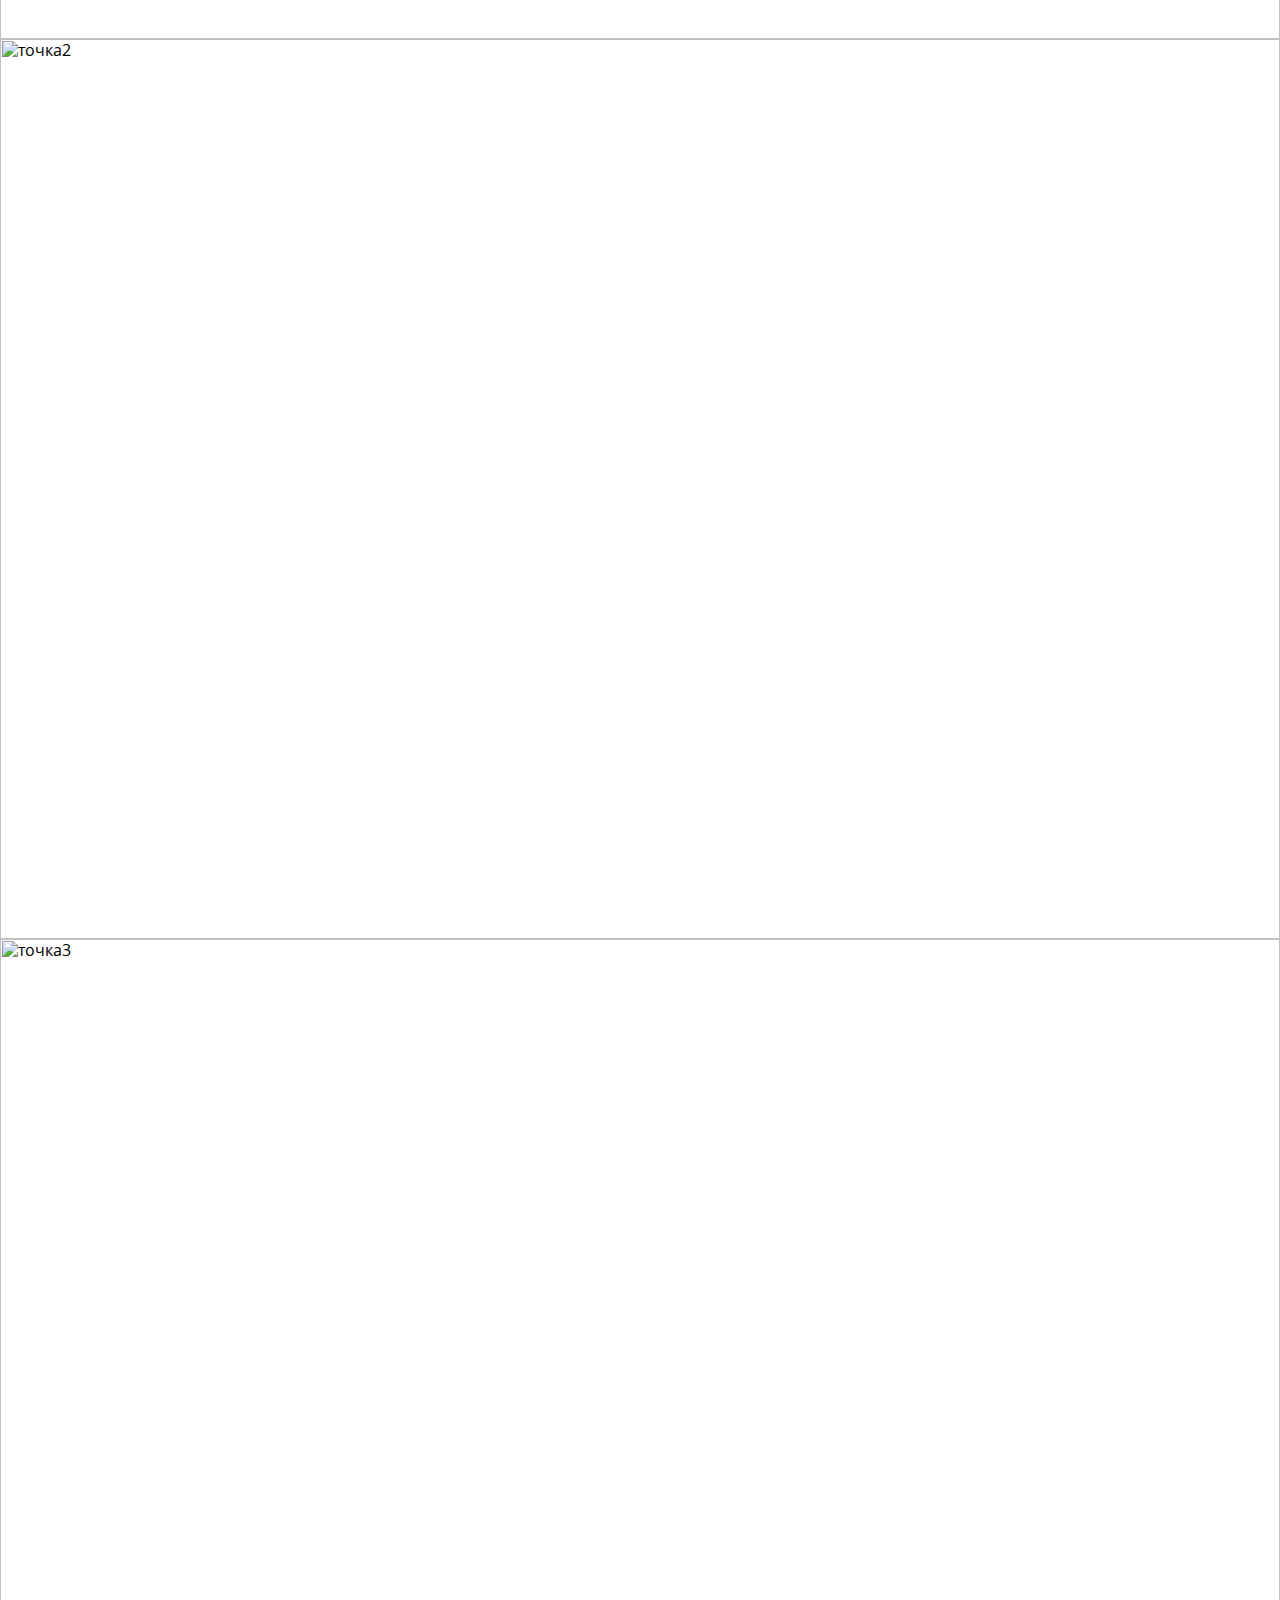
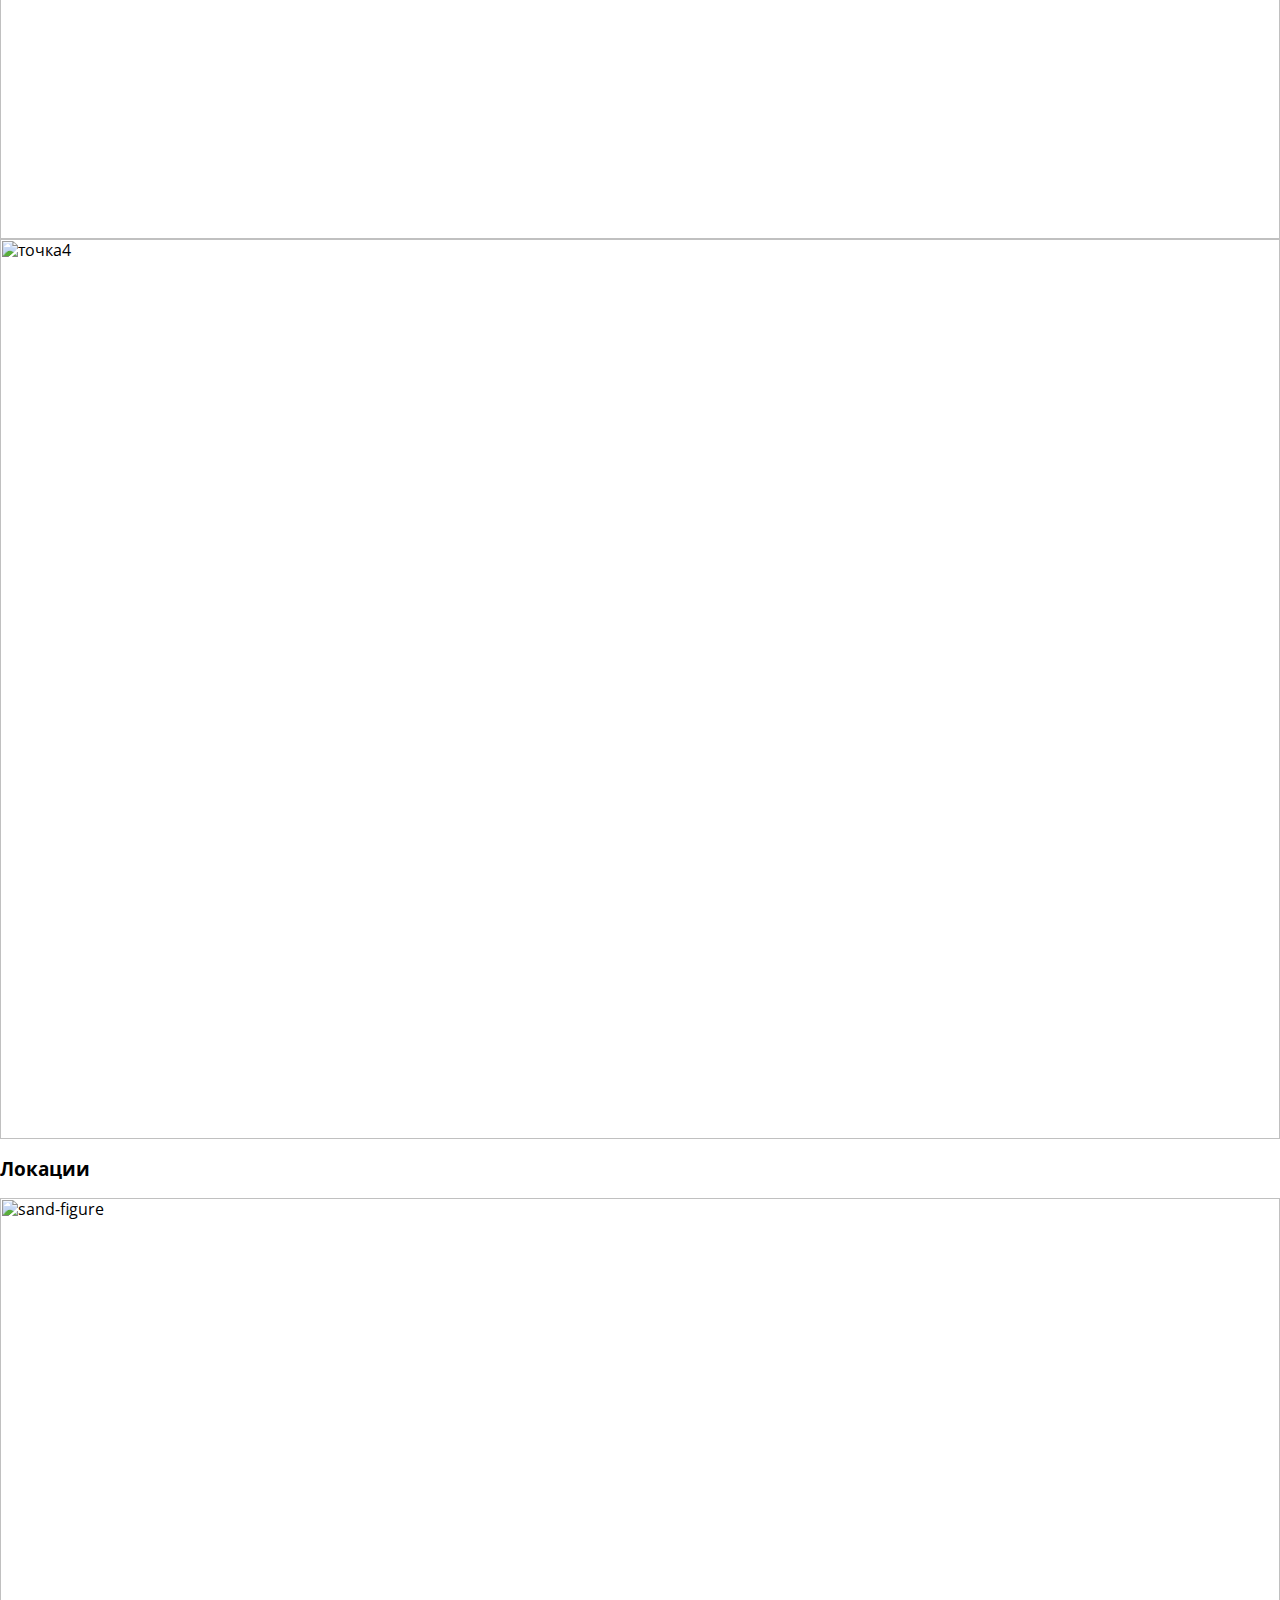
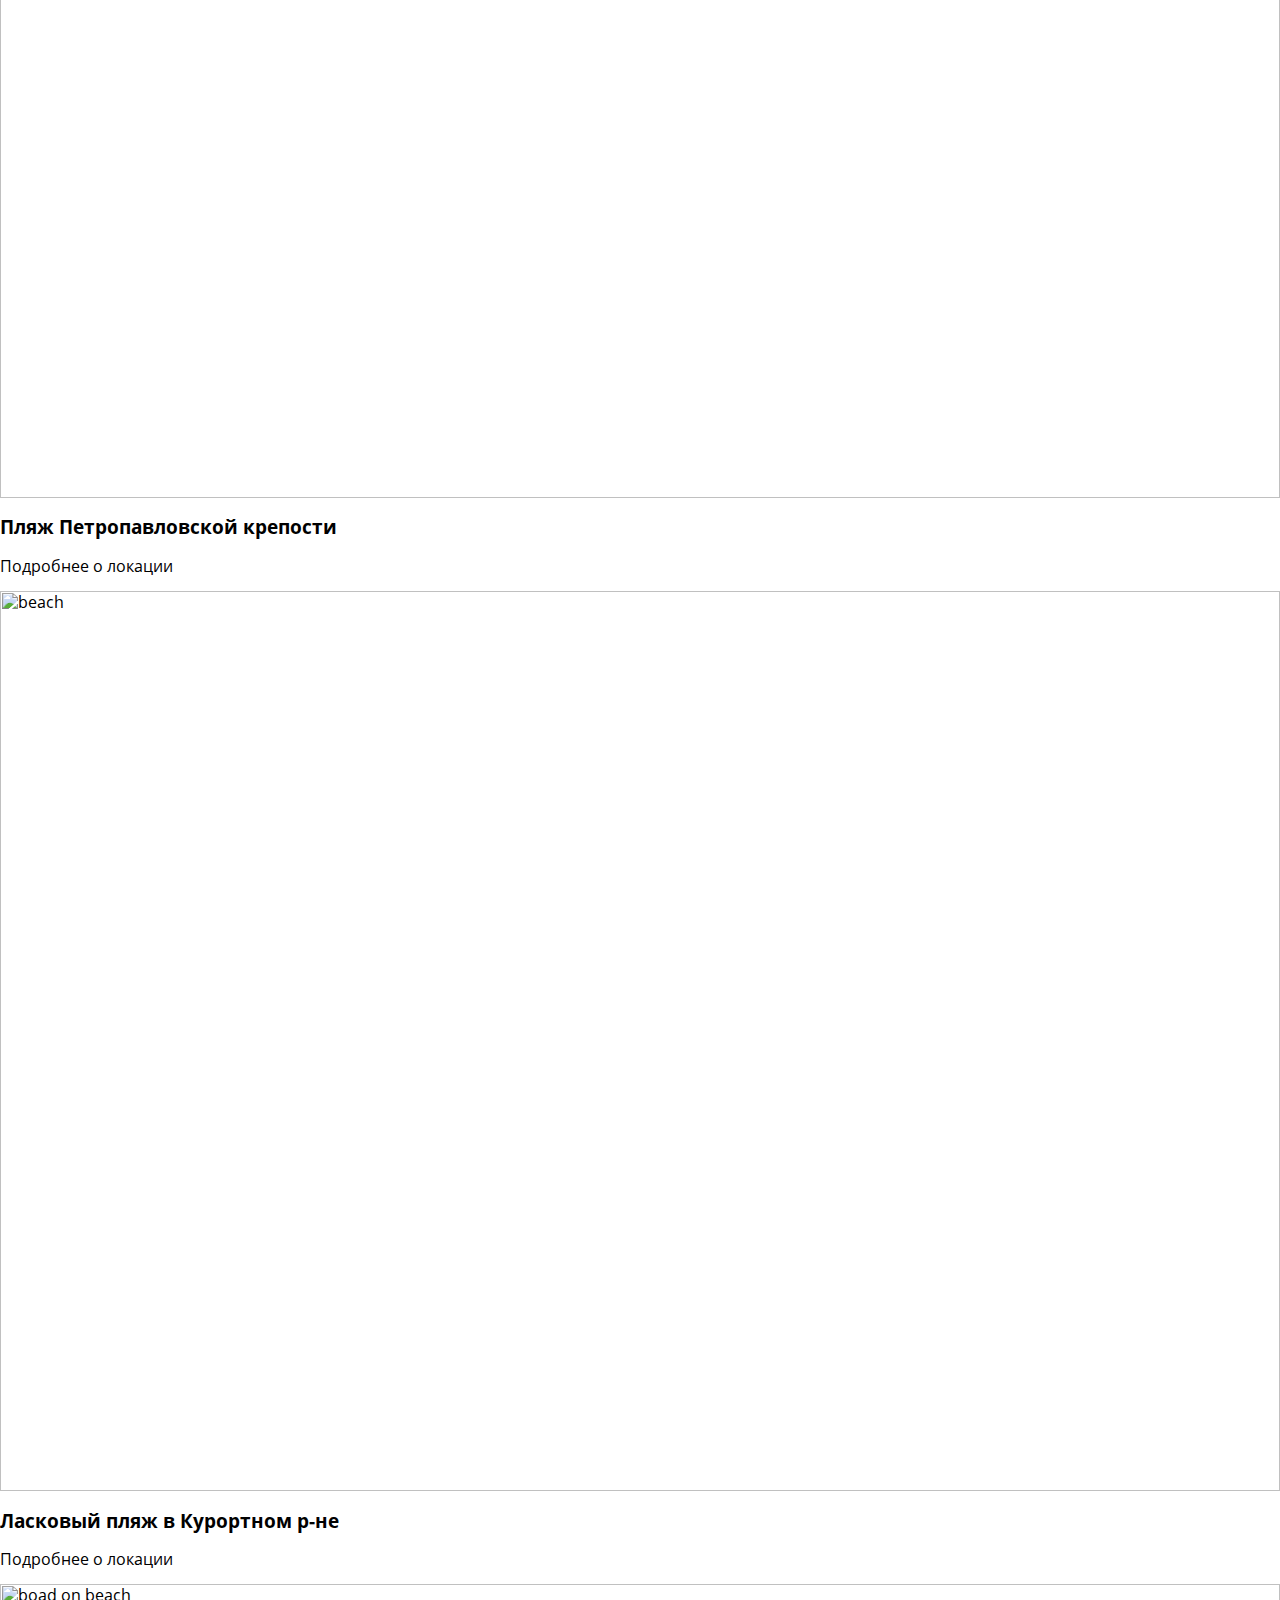
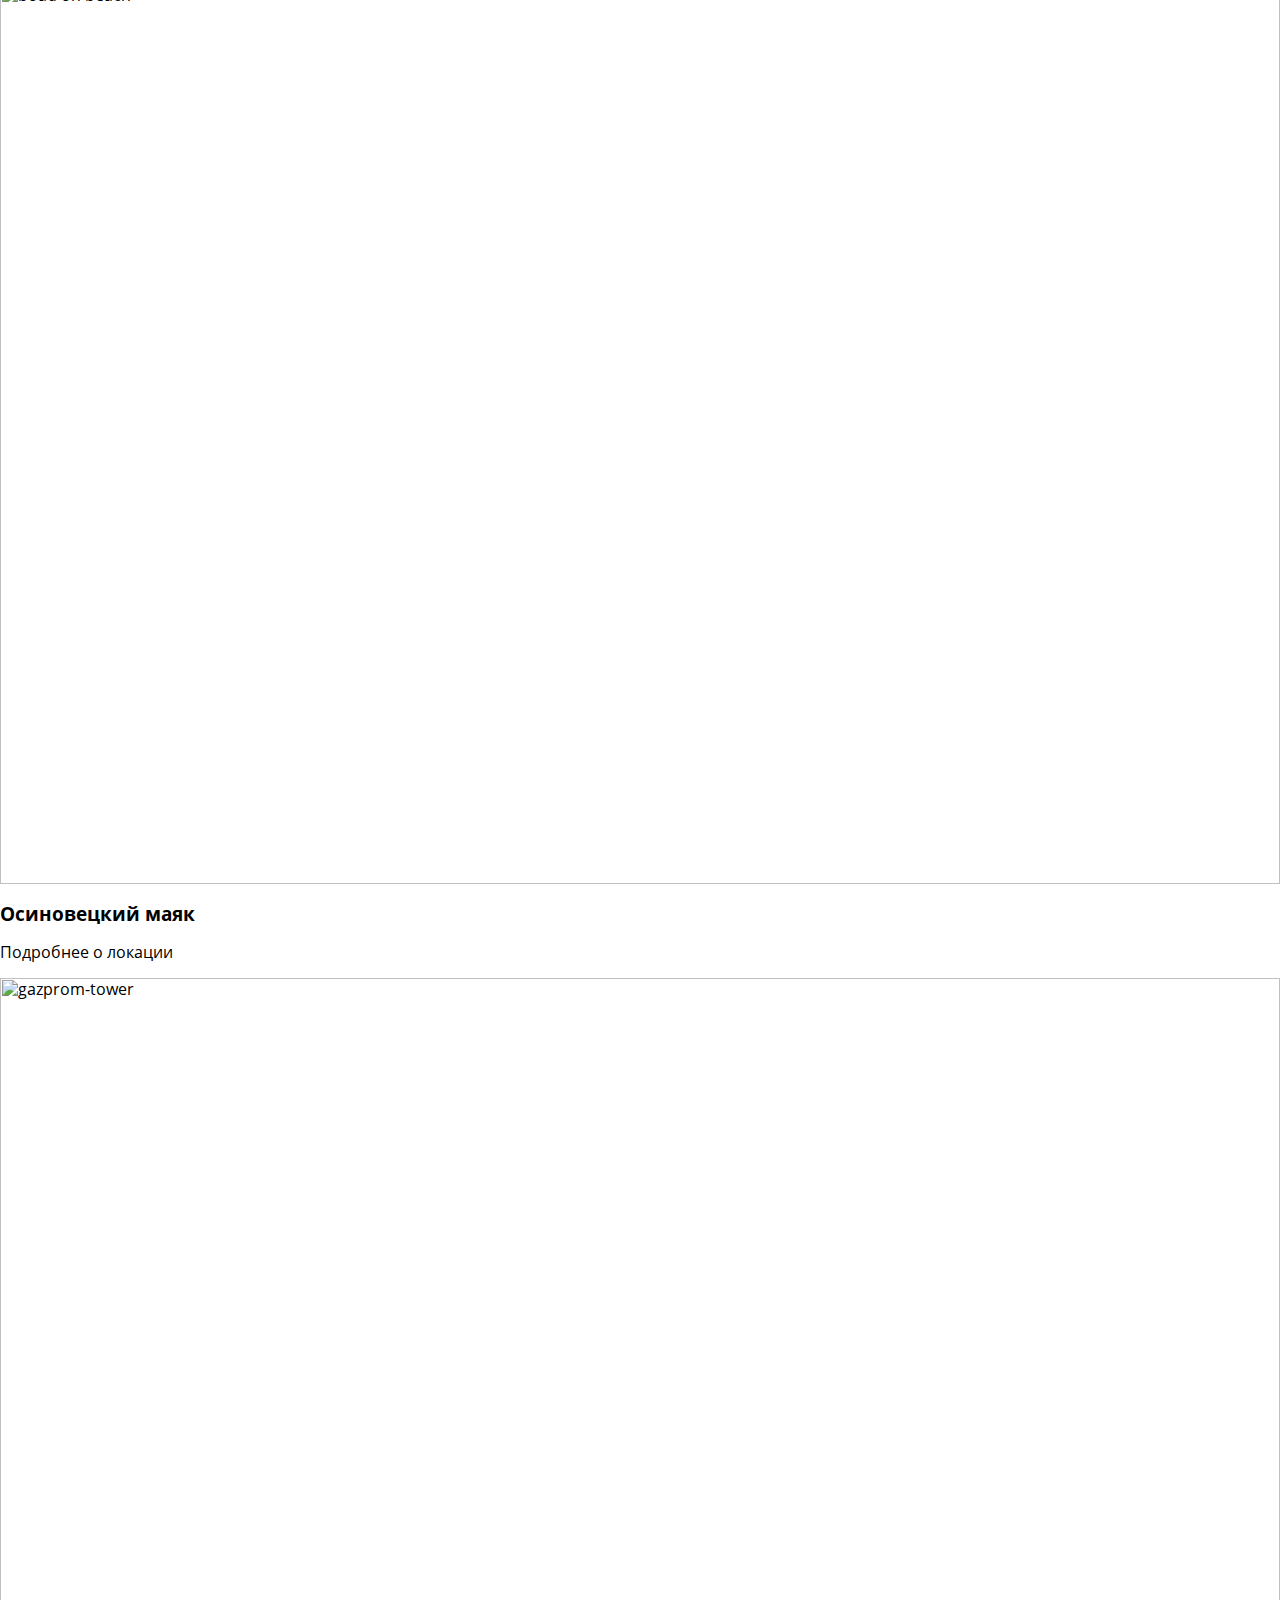
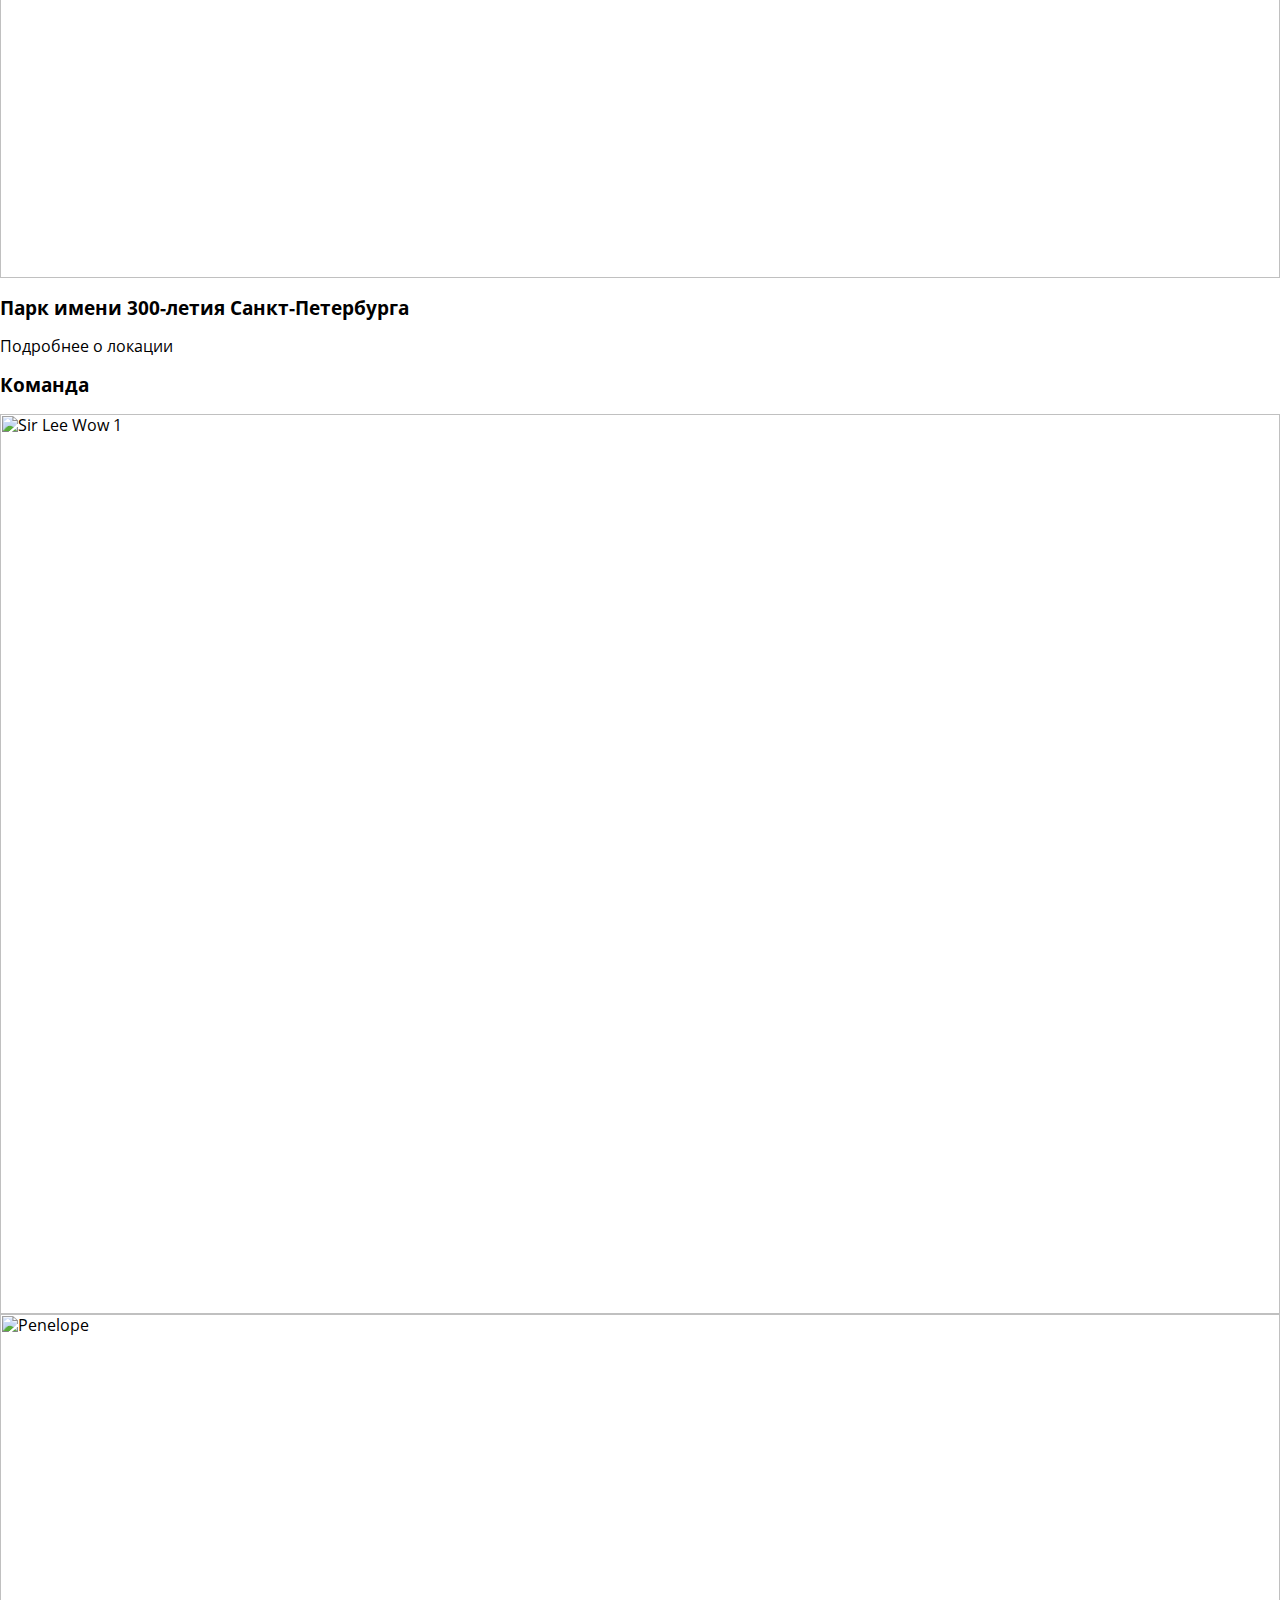
==== commit 2486faf0: "Начал первую секцию" ====
--- a/index.html
+++ b/index.html
@@ -34,13 +34,21 @@
     </header>
 
     <main>
-        <section class="promo">
-          <div class="promo-title">
-            <img src="" alt="sand_castle">
-            <h1>Sand-smile-matveev1</h1>
-            <p>Lorem ipsum dolor sit amet consectetur adipisicing elit. Iusto, tempore?</p>
+      <section class="promo">
+          <div class="promo-bg">
+
+            <div class="container">
+              <h1>Sand-smile</h1>
+              <p class="promo-info">Lorem ipsum dolor sit amet consectetur adipisicing elit. Iusto, tempore?</p>
+            </div>
+
           </div>
-          </section>
+        </div>
+      </section>
+
+
+
+
         <section class="services">
           <h2 class="services-title">Мастер классы</h2>
           <div class="services-item">
--- a/styles/style.css
+++ b/styles/style.css
@@ -62,6 +62,14 @@
 body {
   margin: 0;
   font-family: "Open Sans", sans-serif;   /* после запятой альтернативный шрифт */
+}
+
+h1 {
+  font-family: Raleway, sans-serif;
+  font-weight: 300;
+  font-size: 116px;
+  text-align: center;
+  color: #ffffff;
 }
 
 h2 {
@@ -101,14 +109,14 @@
   font-size: 42px;
 }
 
+.phone {
+  font-family: Roboto;
+  font-size: 28px;
+}
+
 .main-logo,
 .phone {
   color: #fbf2da;
-  font-family: Roboto;
-  font-style: normal;
-  font-weight: normal;
-  font-size: 28px;
-  line-height: 33px;
   text-decoration: none;   /* без оформления */
 }
 
@@ -148,6 +156,34 @@
 
 
 /* Промо */
+.promo {
+  text-align: center;    /* выравнивание линейного содержимого (текста) по центру в родительском блоке */
+  background-image: url(../images/castle.jpg);
+  background-repeat: no-repeat;   /* изображение не повторяется */
+  background-size: cover;   /* масштабирование изображения максимально большим с сохранением пропорций */
+  background-position: center;   /* центруем изображение */
+
+  height: 650px;
+  width: 1440px;
+/* фон только с размером получился */
+}
+
+.promo-bg {
+  background-color: rgba(45, 45, 45, 0.4);
+  /* не растянулся на картинку  */
+}
+
+.promo-info {
+  font-family: "Open Sans", sans-serif;
+  font-weight: 400;
+  font-size: 32px;
+  text-align: center;
+  color: #ffffff;
+ }
+
+
+
+
 /* Услуги */
 /* Мероприятия */
 /* Локации */
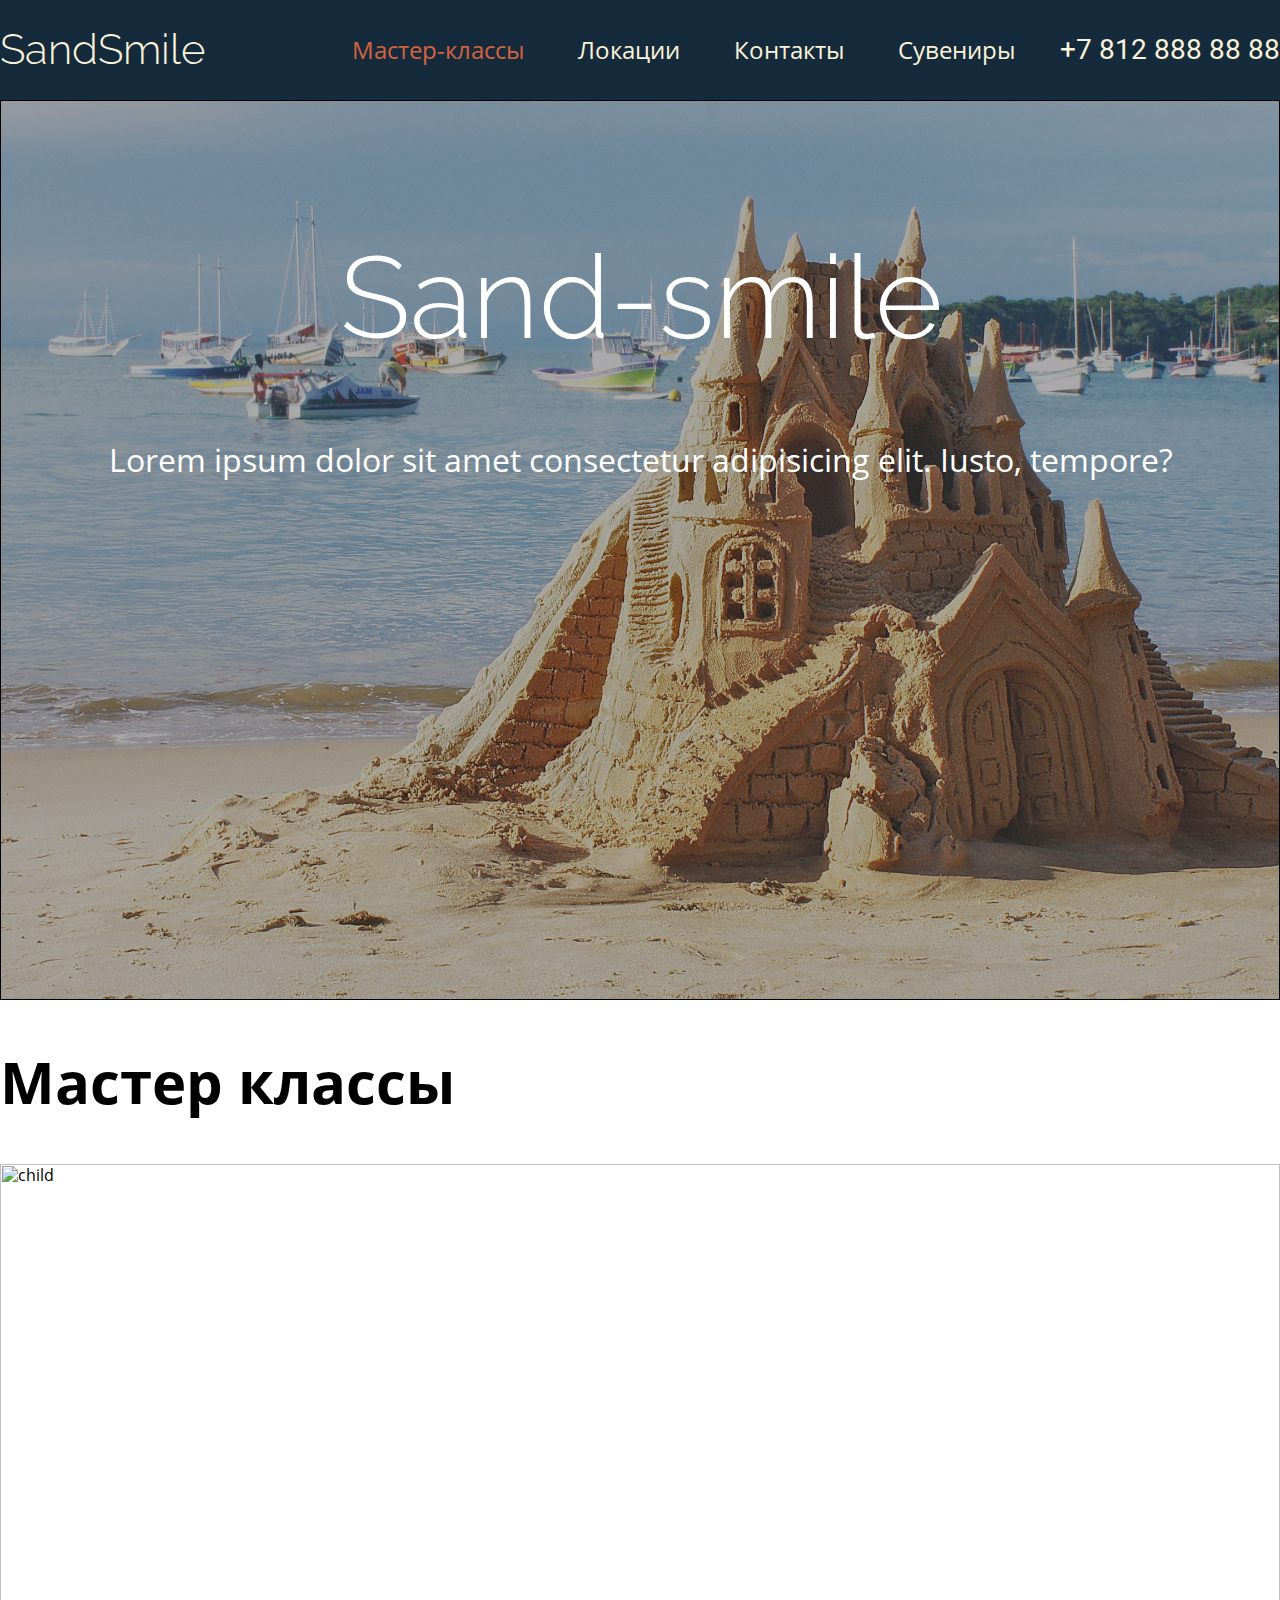
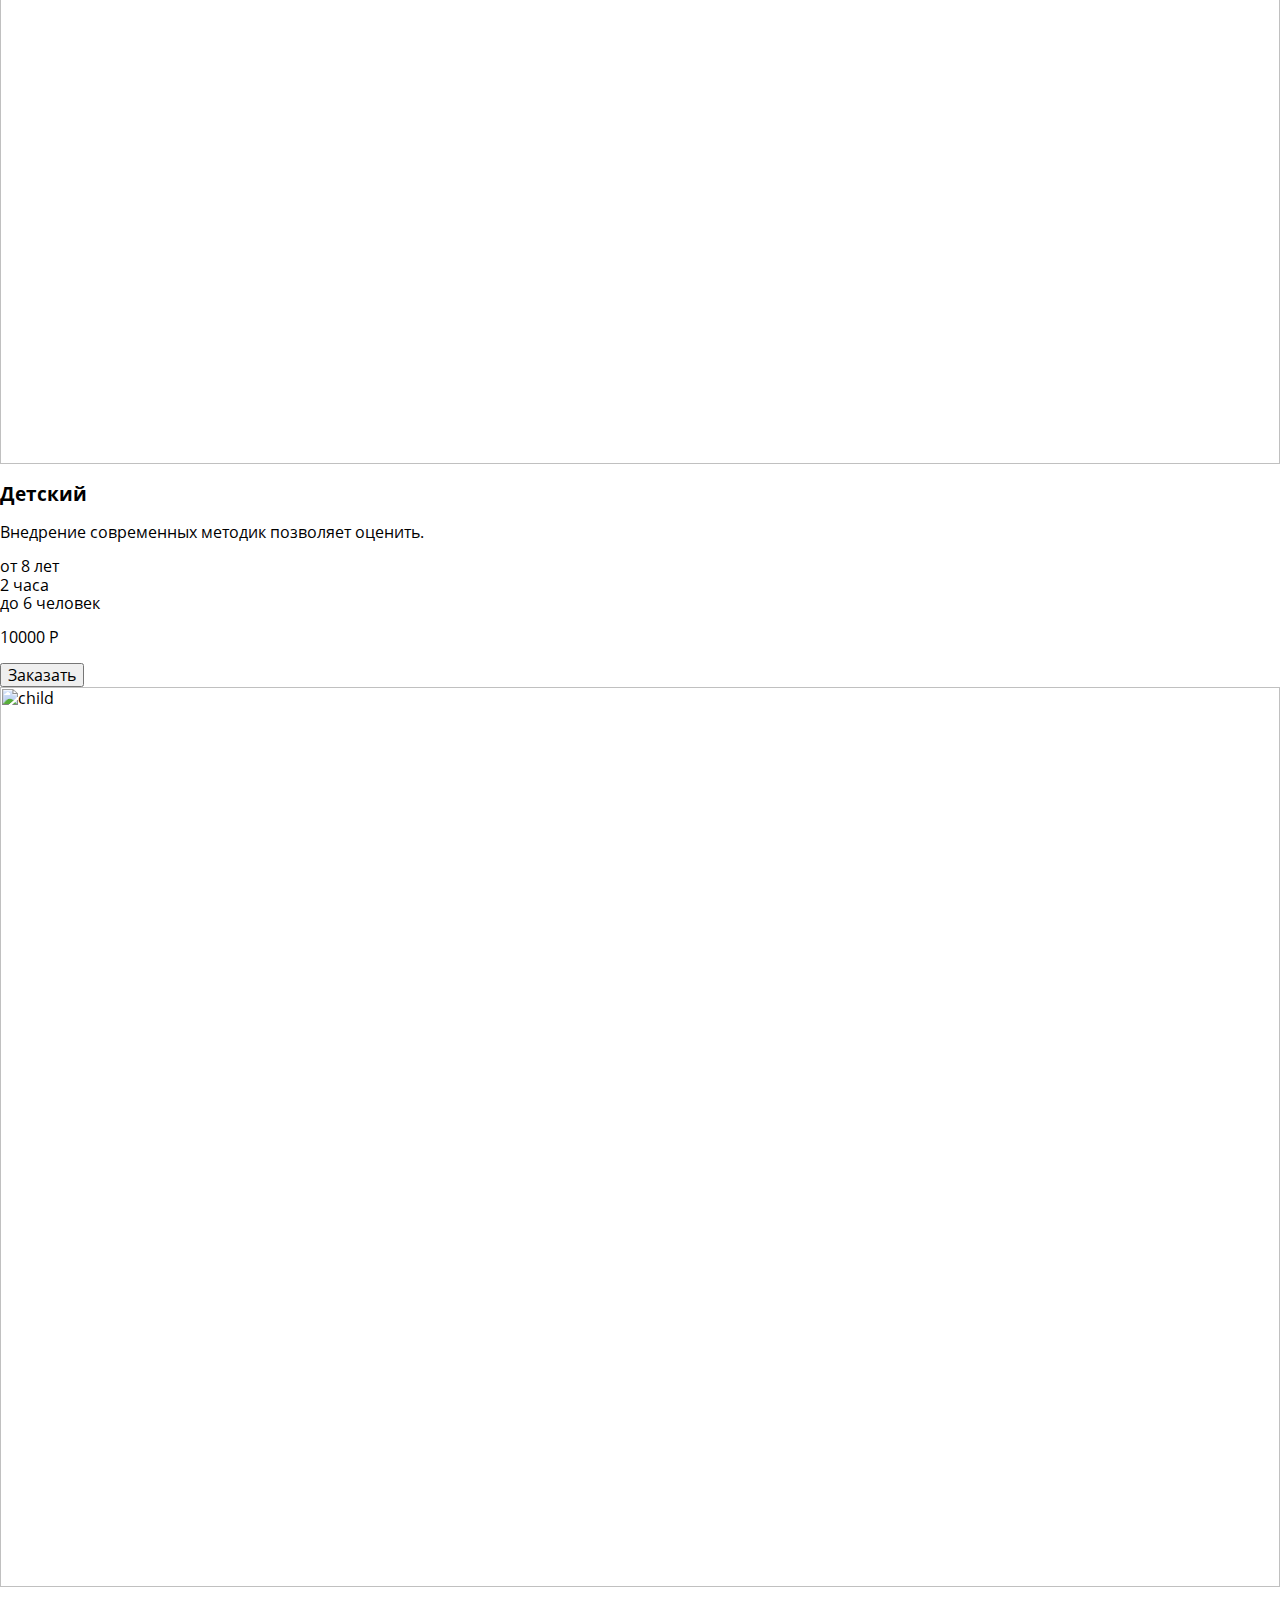
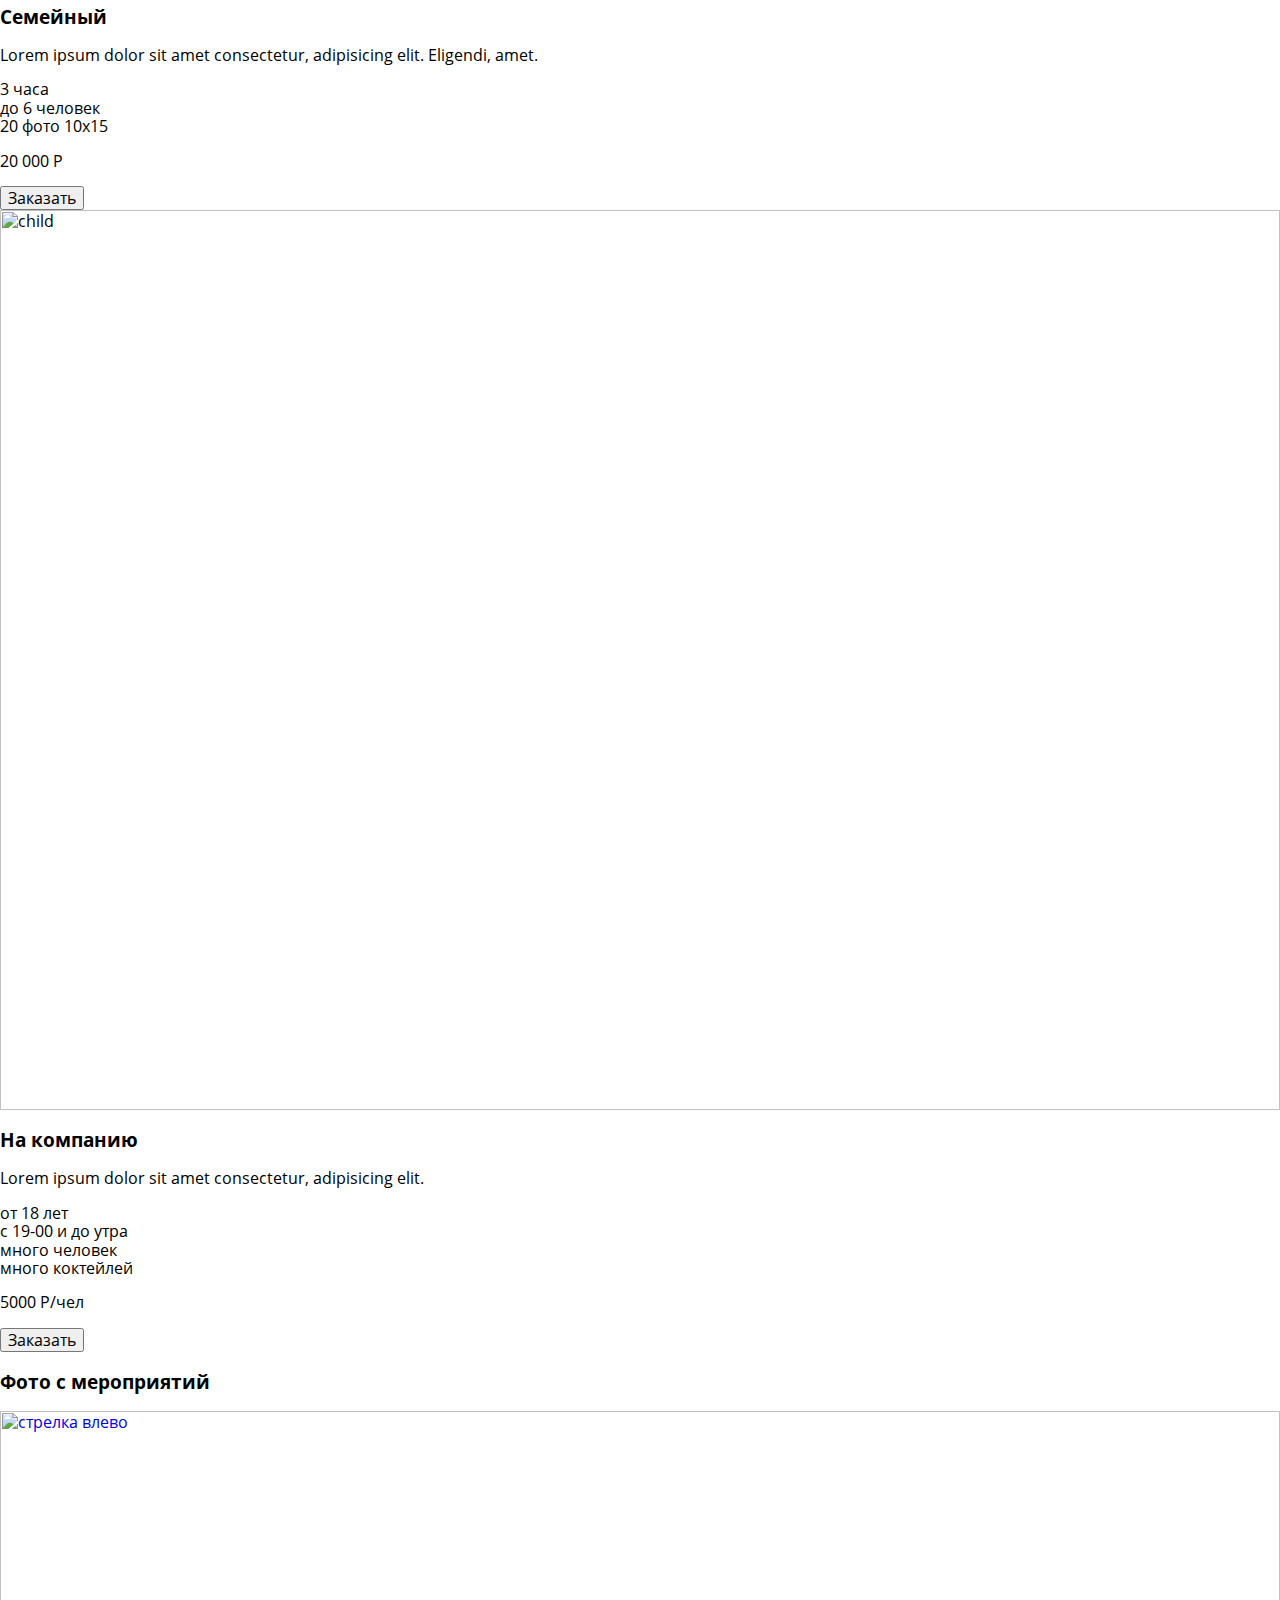
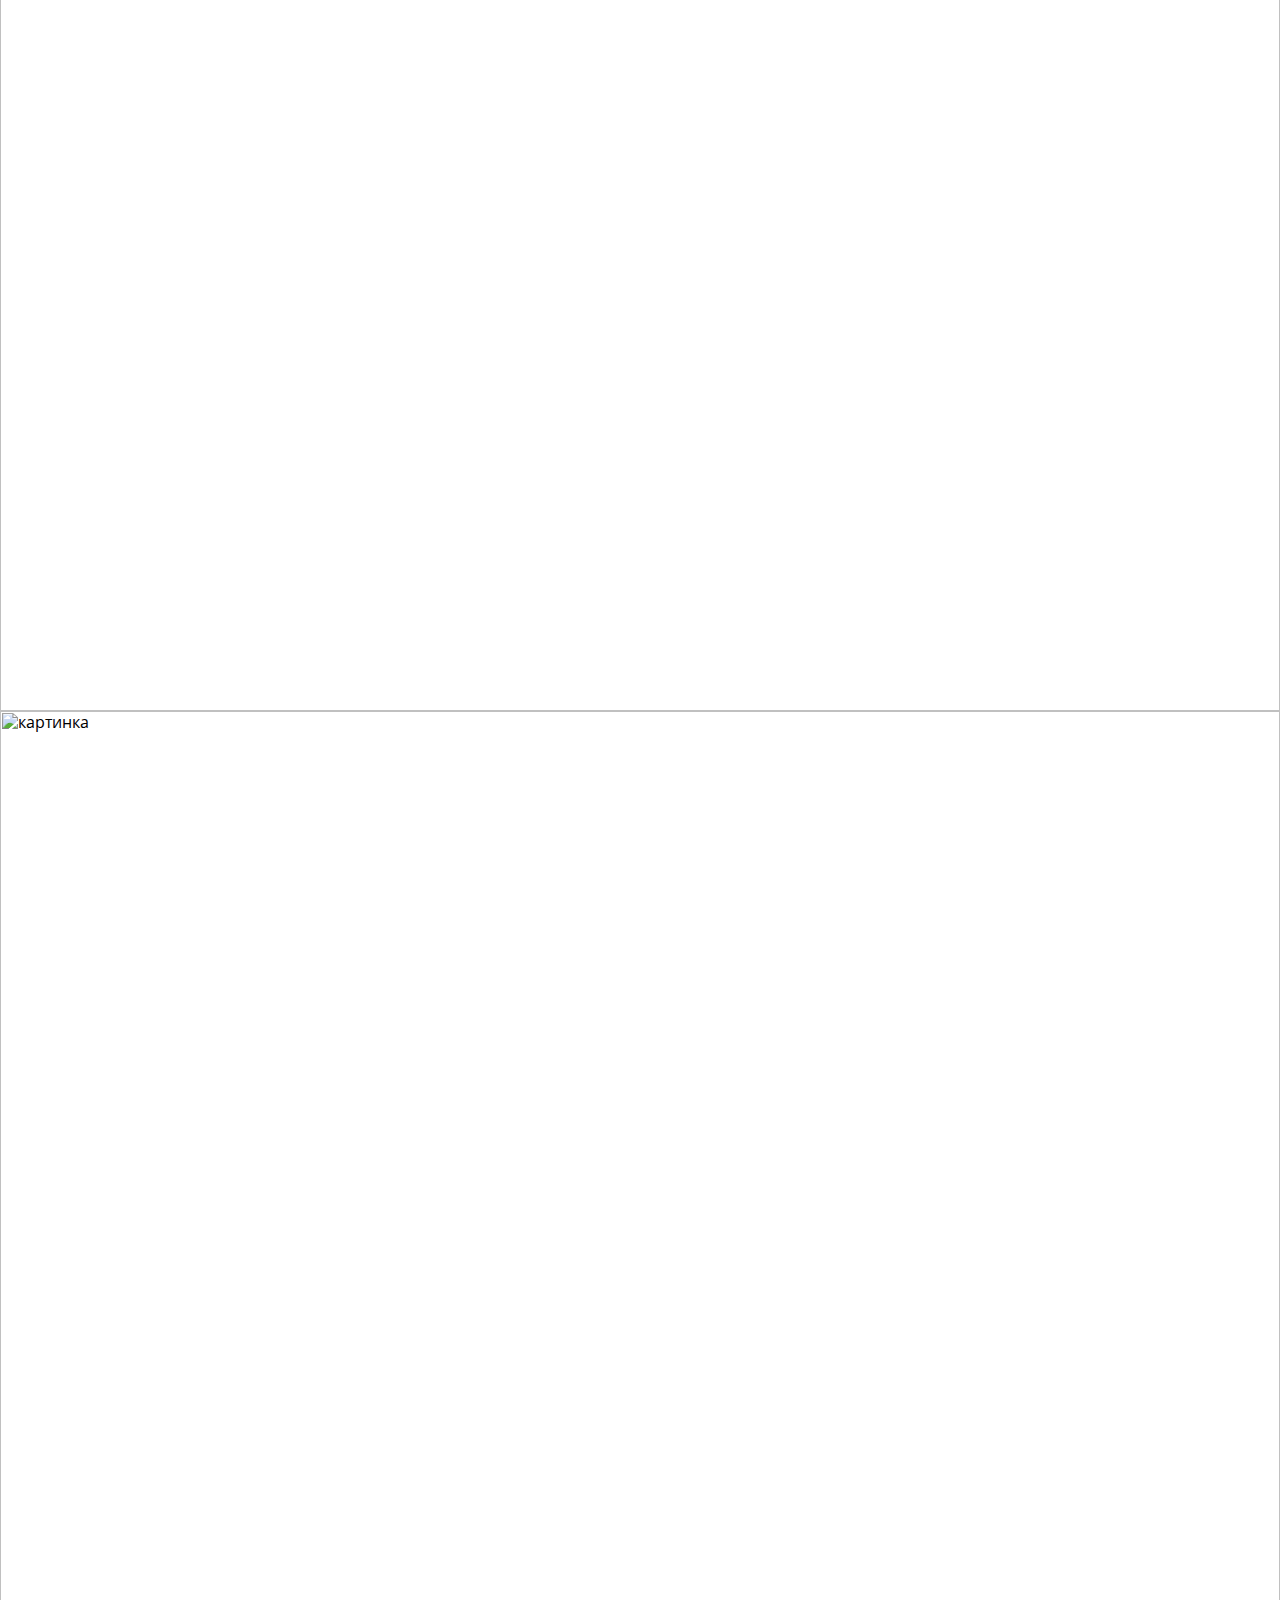
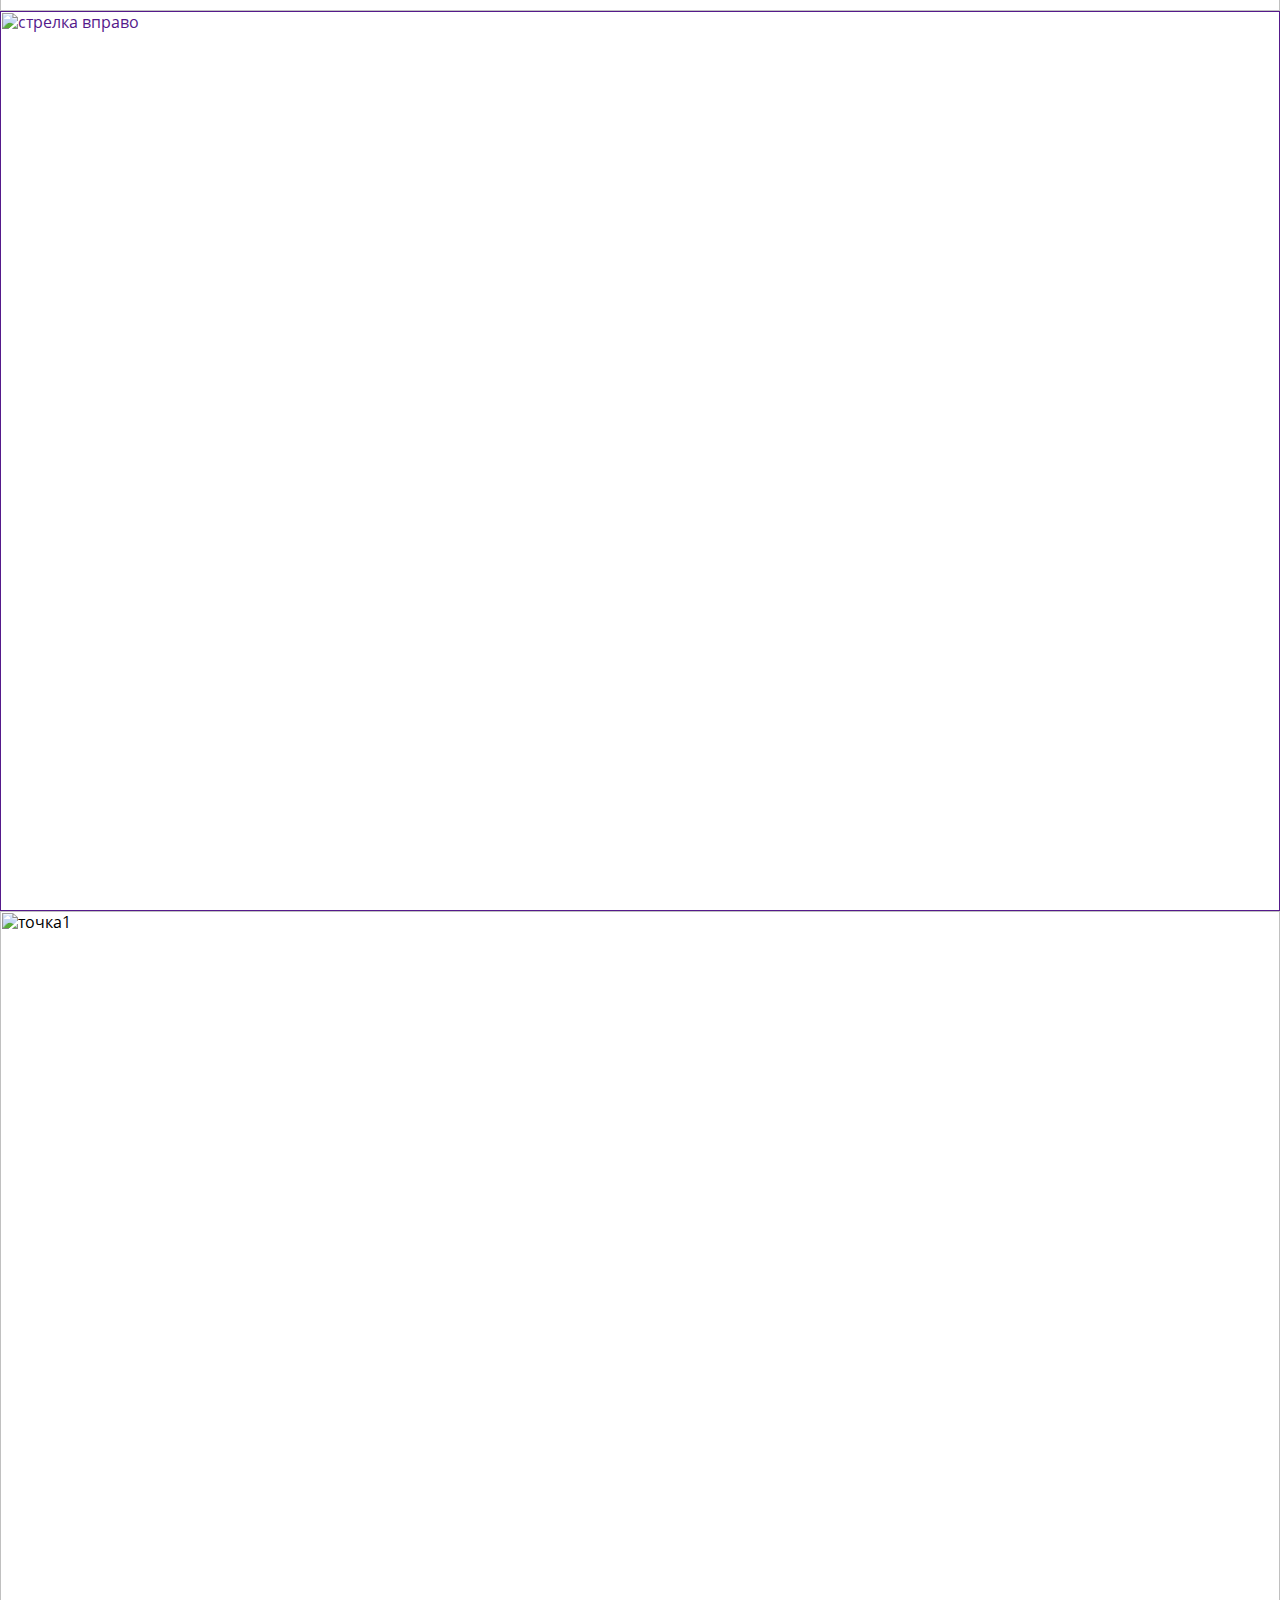
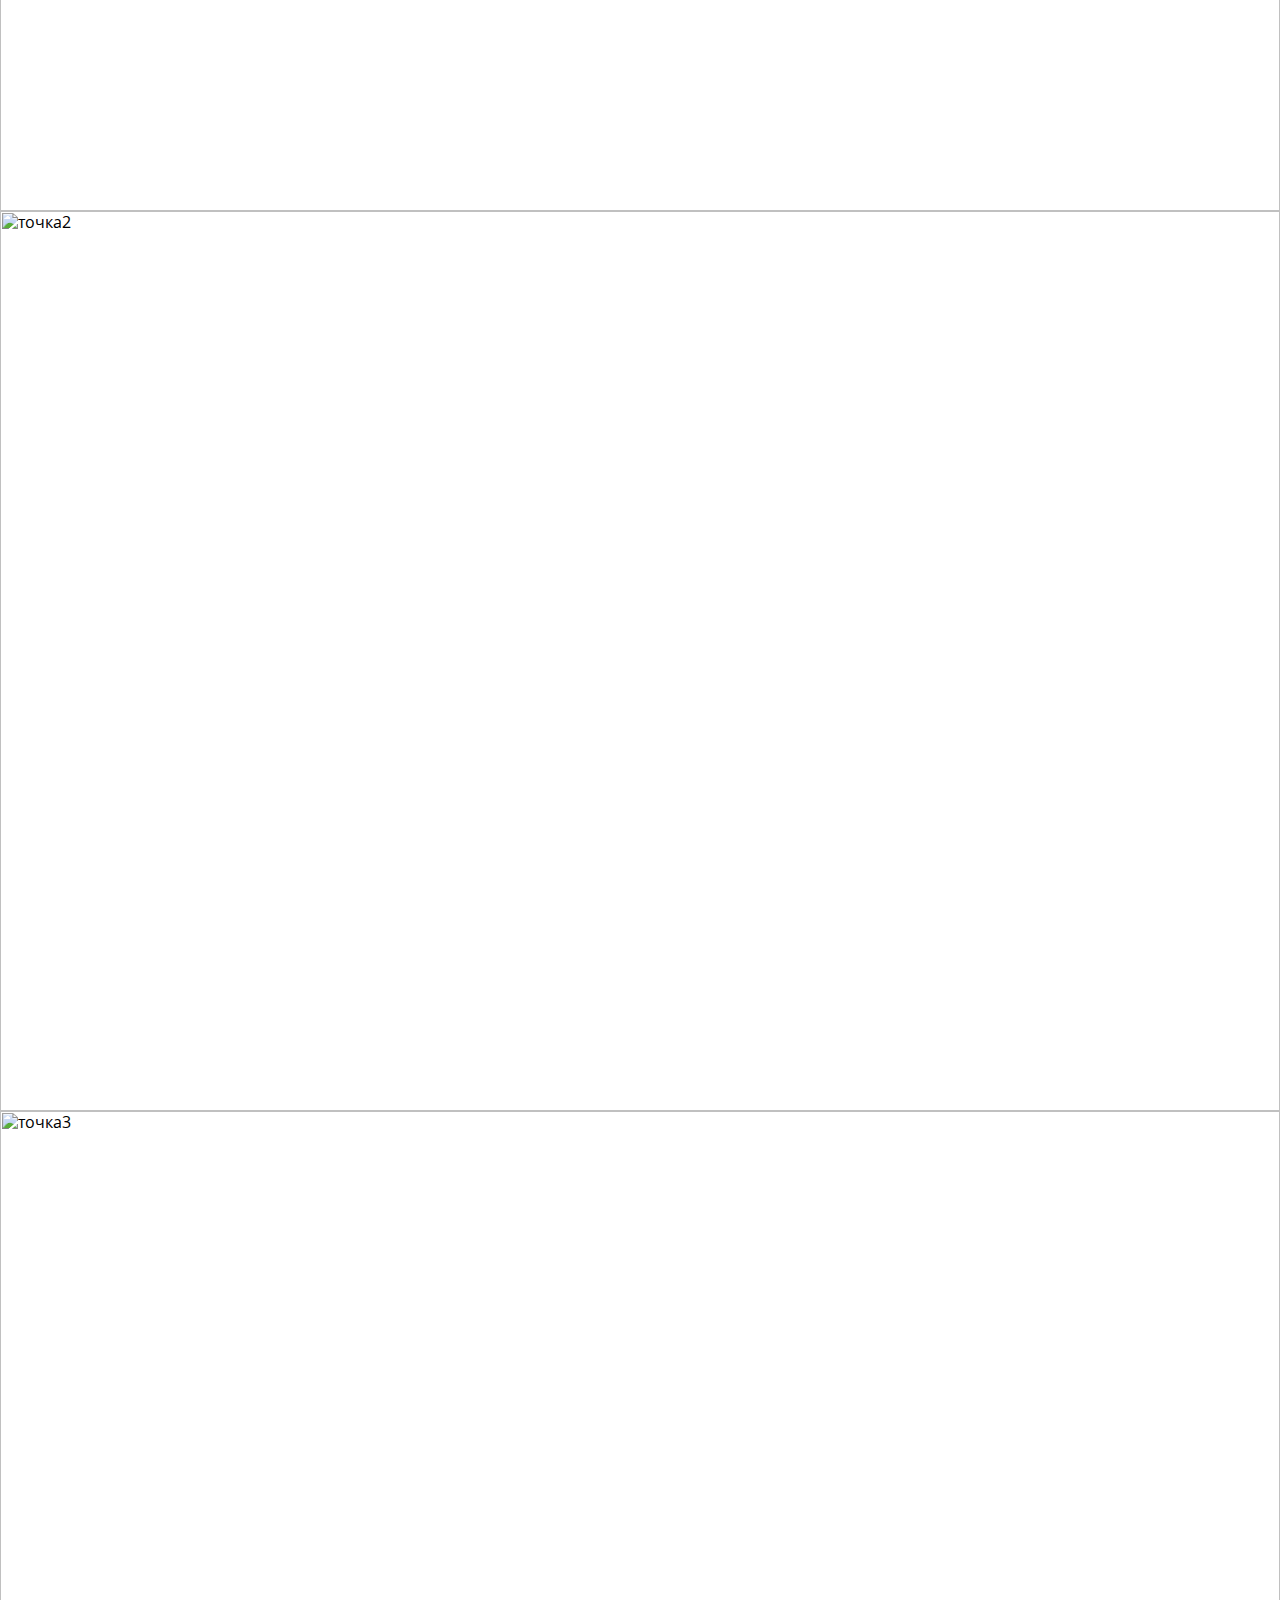
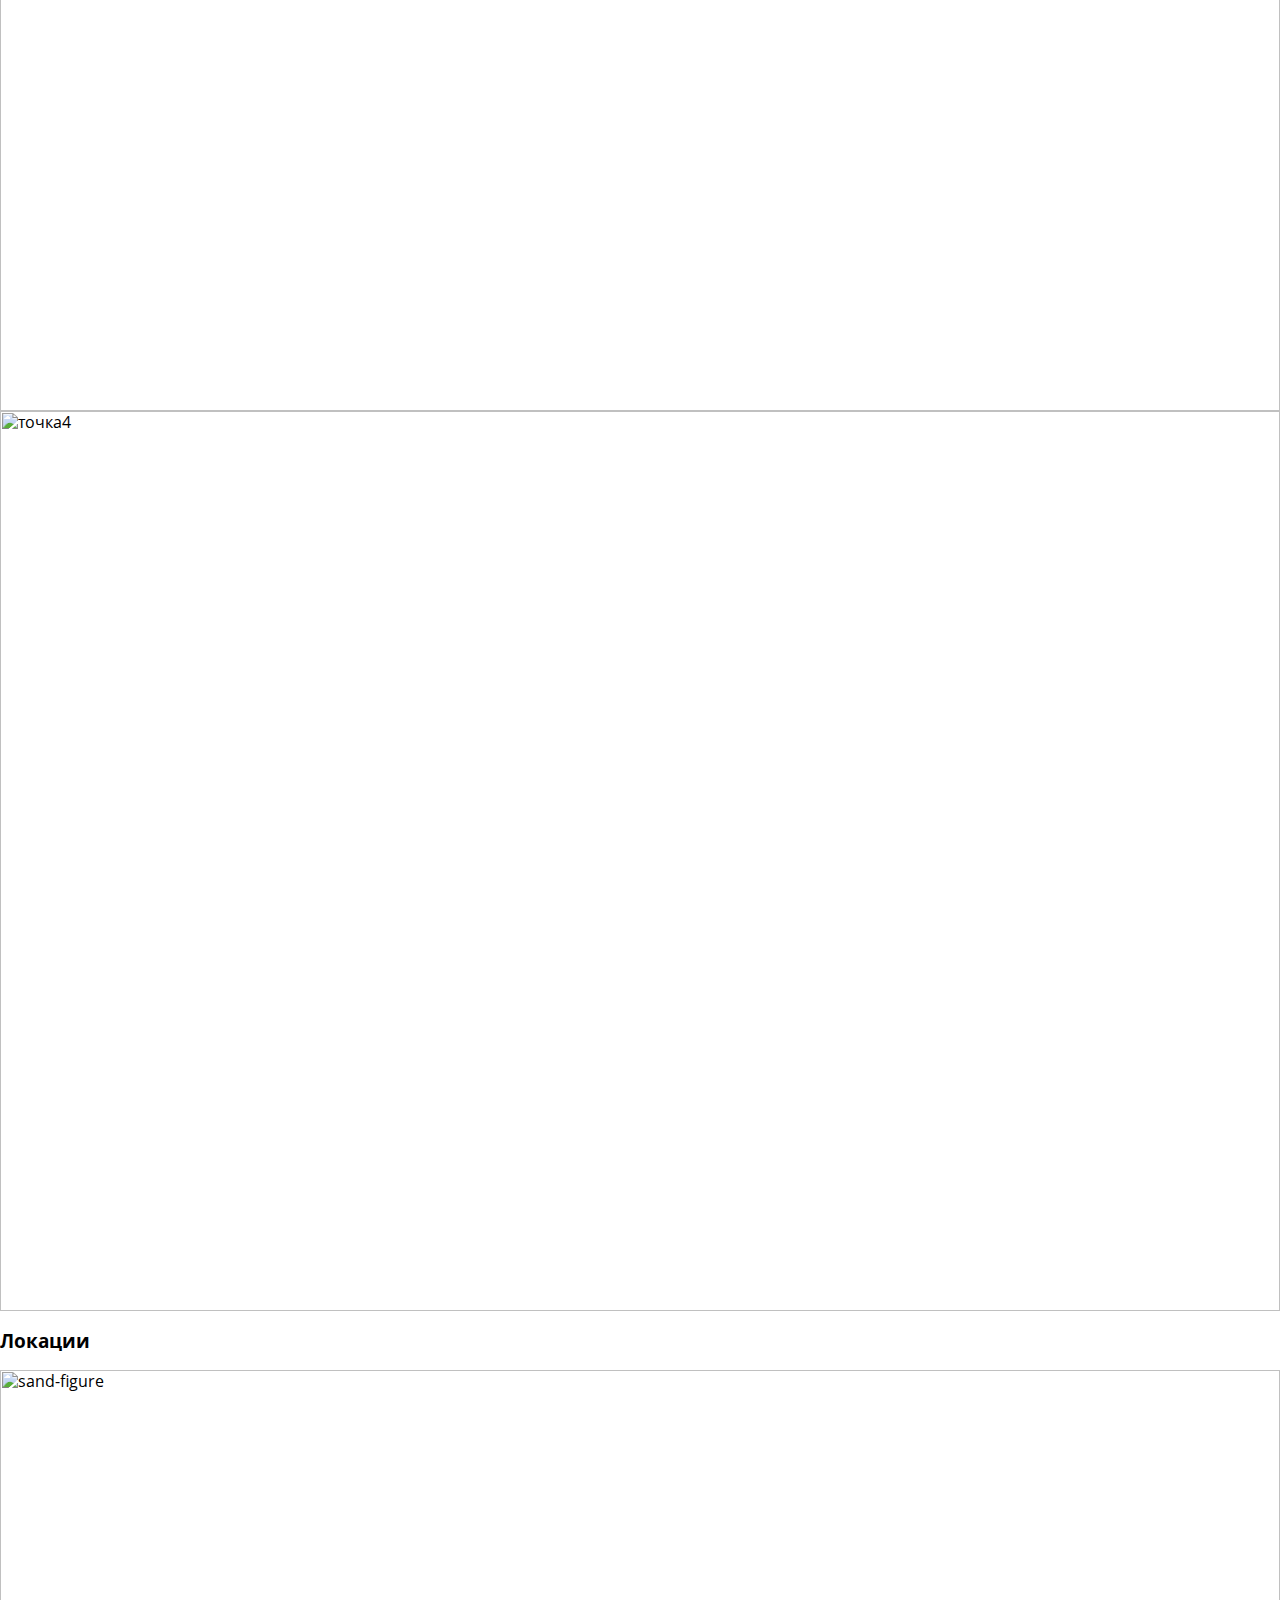
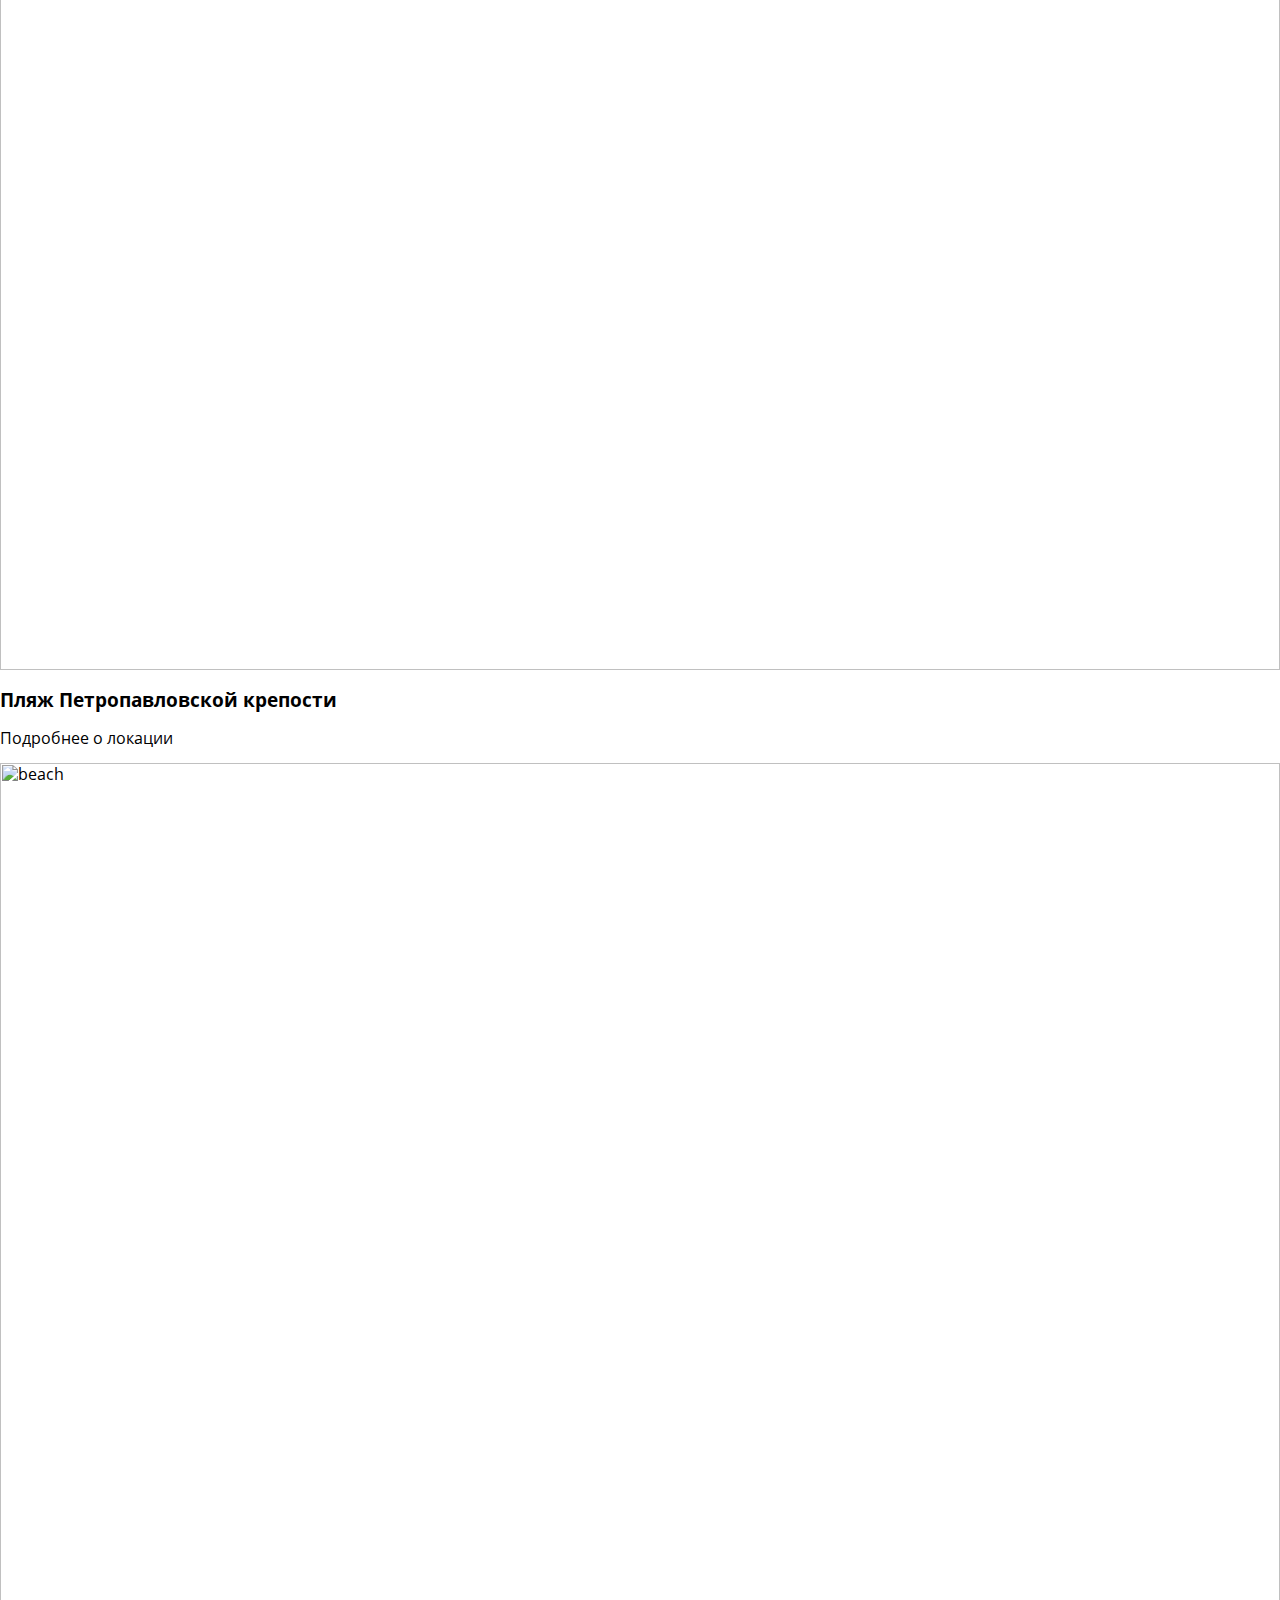
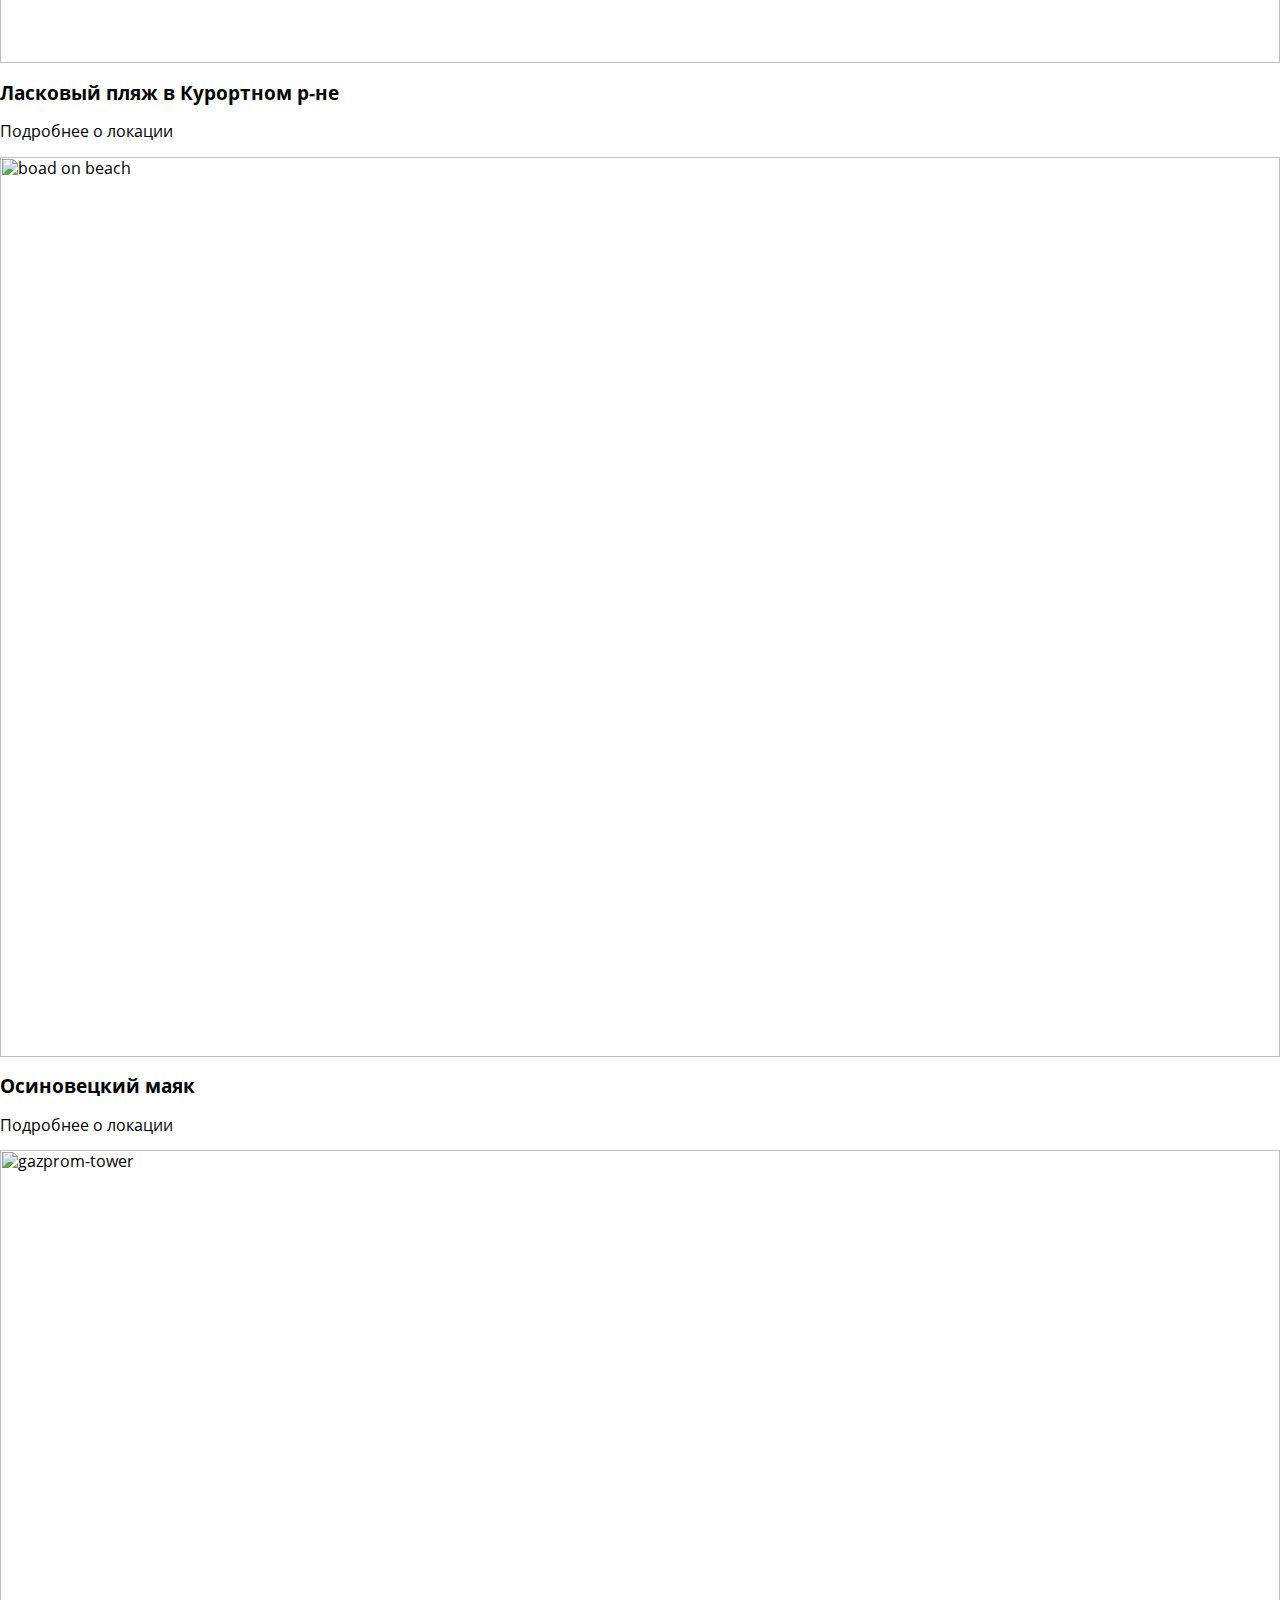
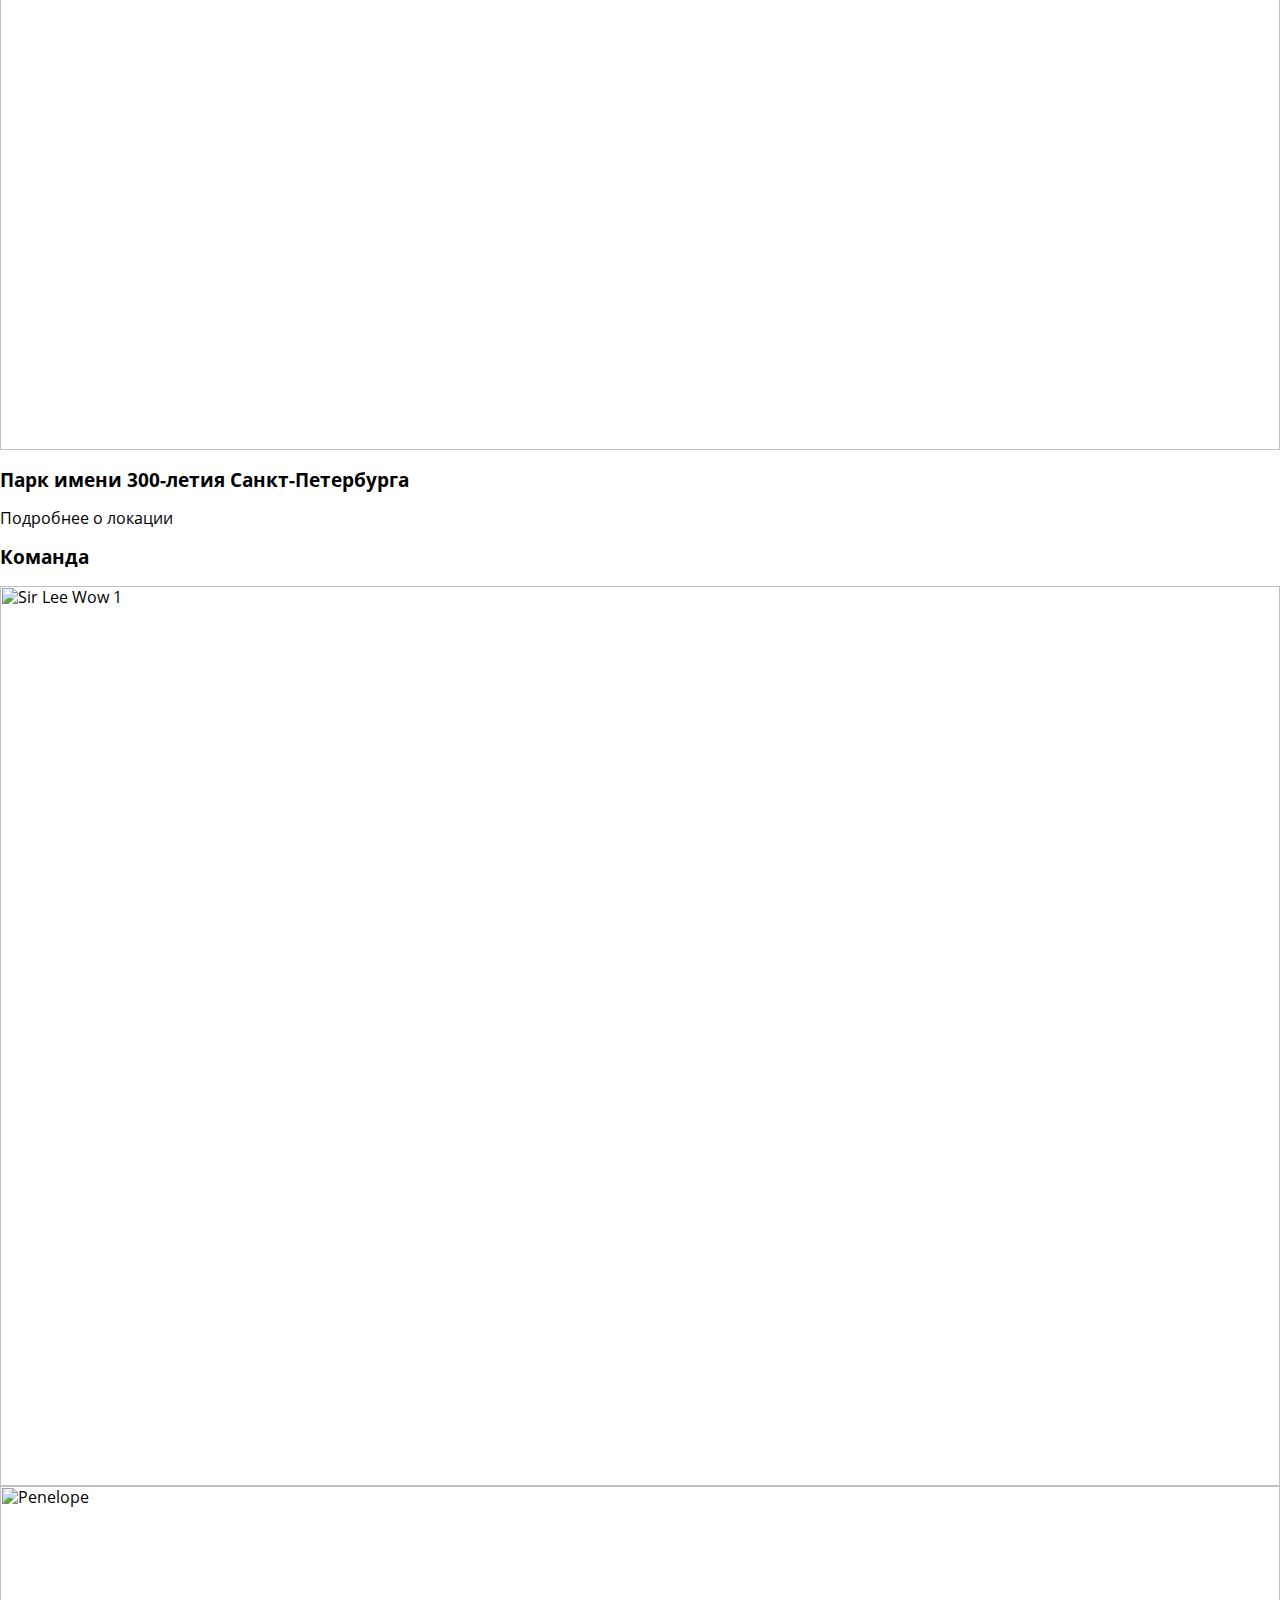
==== commit 01ba82f1: "первый блок затемнил картинку" ====
--- a/index.html
+++ b/index.html
@@ -35,13 +35,12 @@
 
     <main>
       <section class="promo">
-          <div class="promo-bg">
-
-            <div class="container">
+        <div class="promo-bg">
+          <div class="container">
+            <div class="promo-about">
               <h1>Sand-smile</h1>
               <p class="promo-info">Lorem ipsum dolor sit amet consectetur adipisicing elit. Iusto, tempore?</p>
             </div>
-
           </div>
         </div>
       </section>
--- a/styles/style.css
+++ b/styles/style.css
@@ -162,15 +162,17 @@
   background-repeat: no-repeat;   /* изображение не повторяется */
   background-size: cover;   /* масштабирование изображения максимально большим с сохранением пропорций */
   background-position: center;   /* центруем изображение */
-
-  height: 650px;
-  width: 1440px;
-/* фон только с размером получился */
+  height: 100%;
 }
 
 .promo-bg {
   background-color: rgba(45, 45, 45, 0.4);
-  /* не растянулся на картинку  */
+  height: 100%;
+  border: 1px solid #000;    /* временно */
+}
+
+.promo-about {
+  margin: 130px 0 235px 0;
 }
 
 .promo-info {
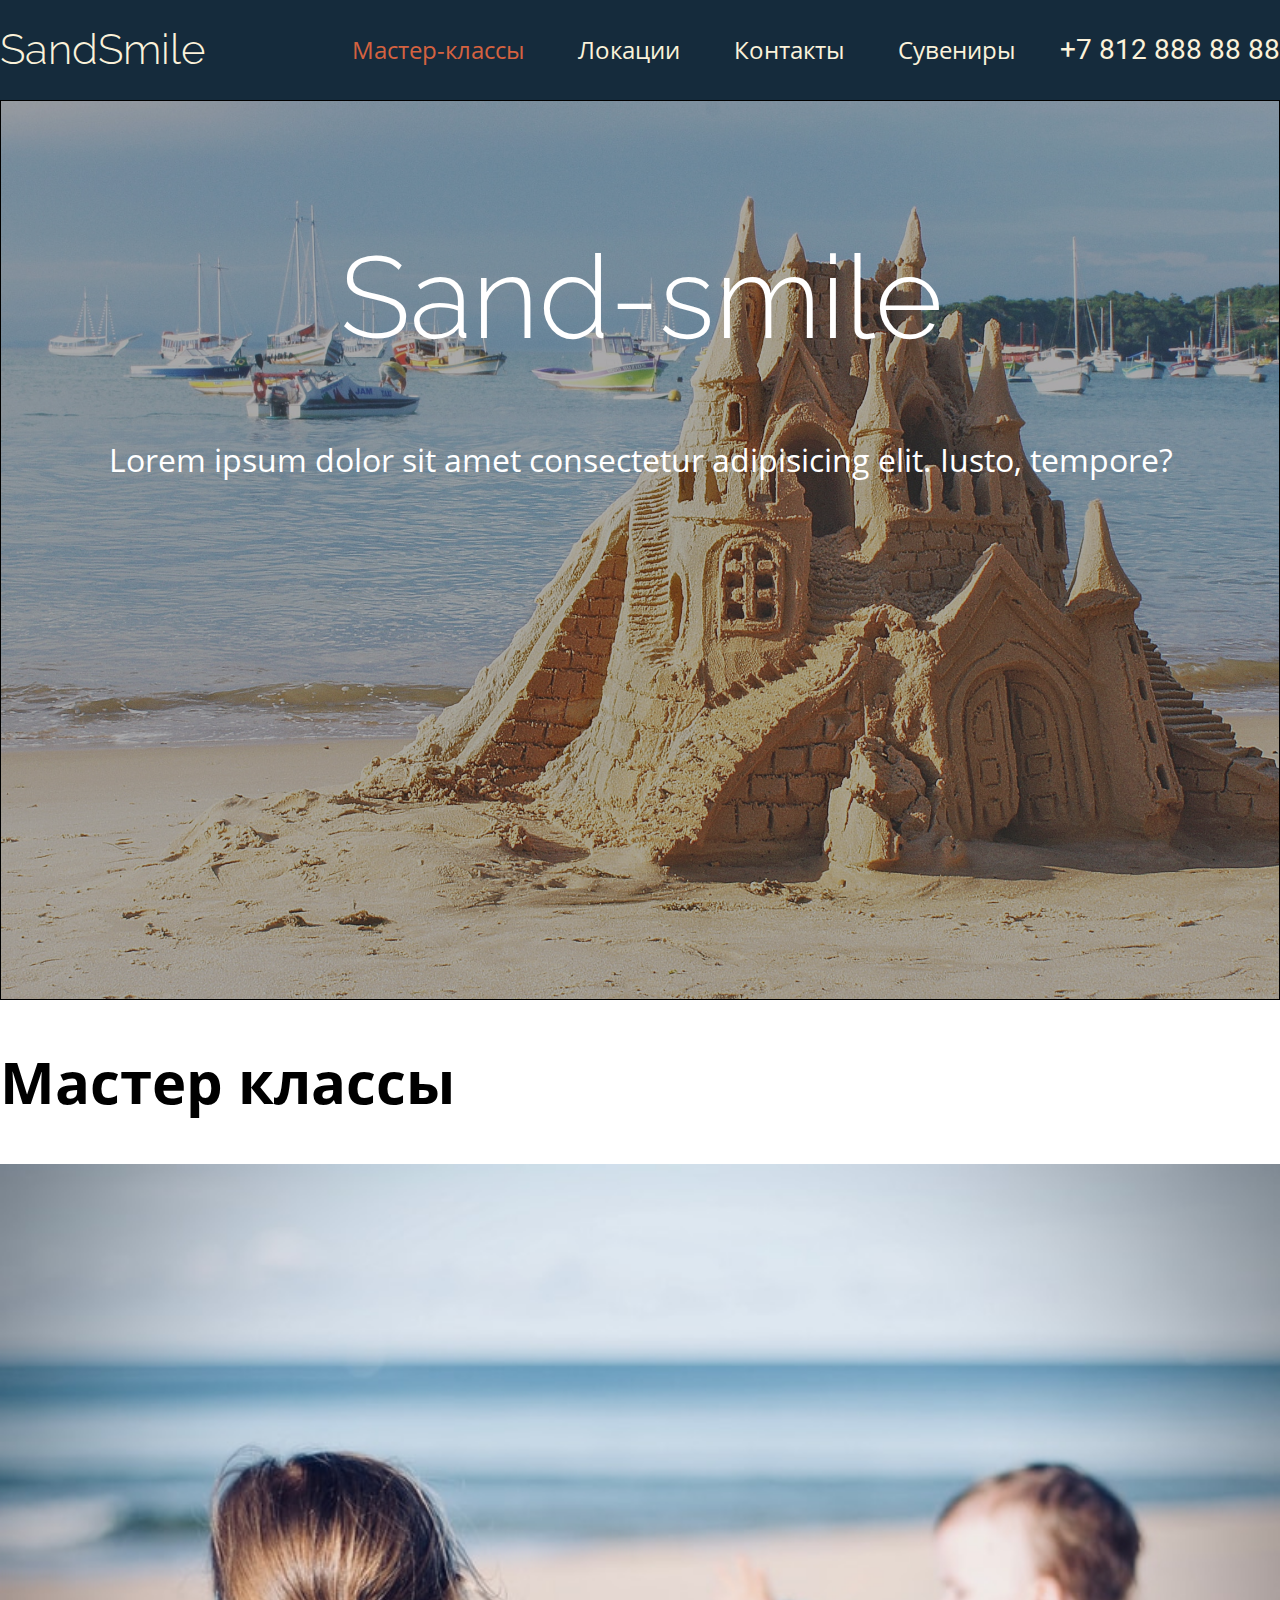
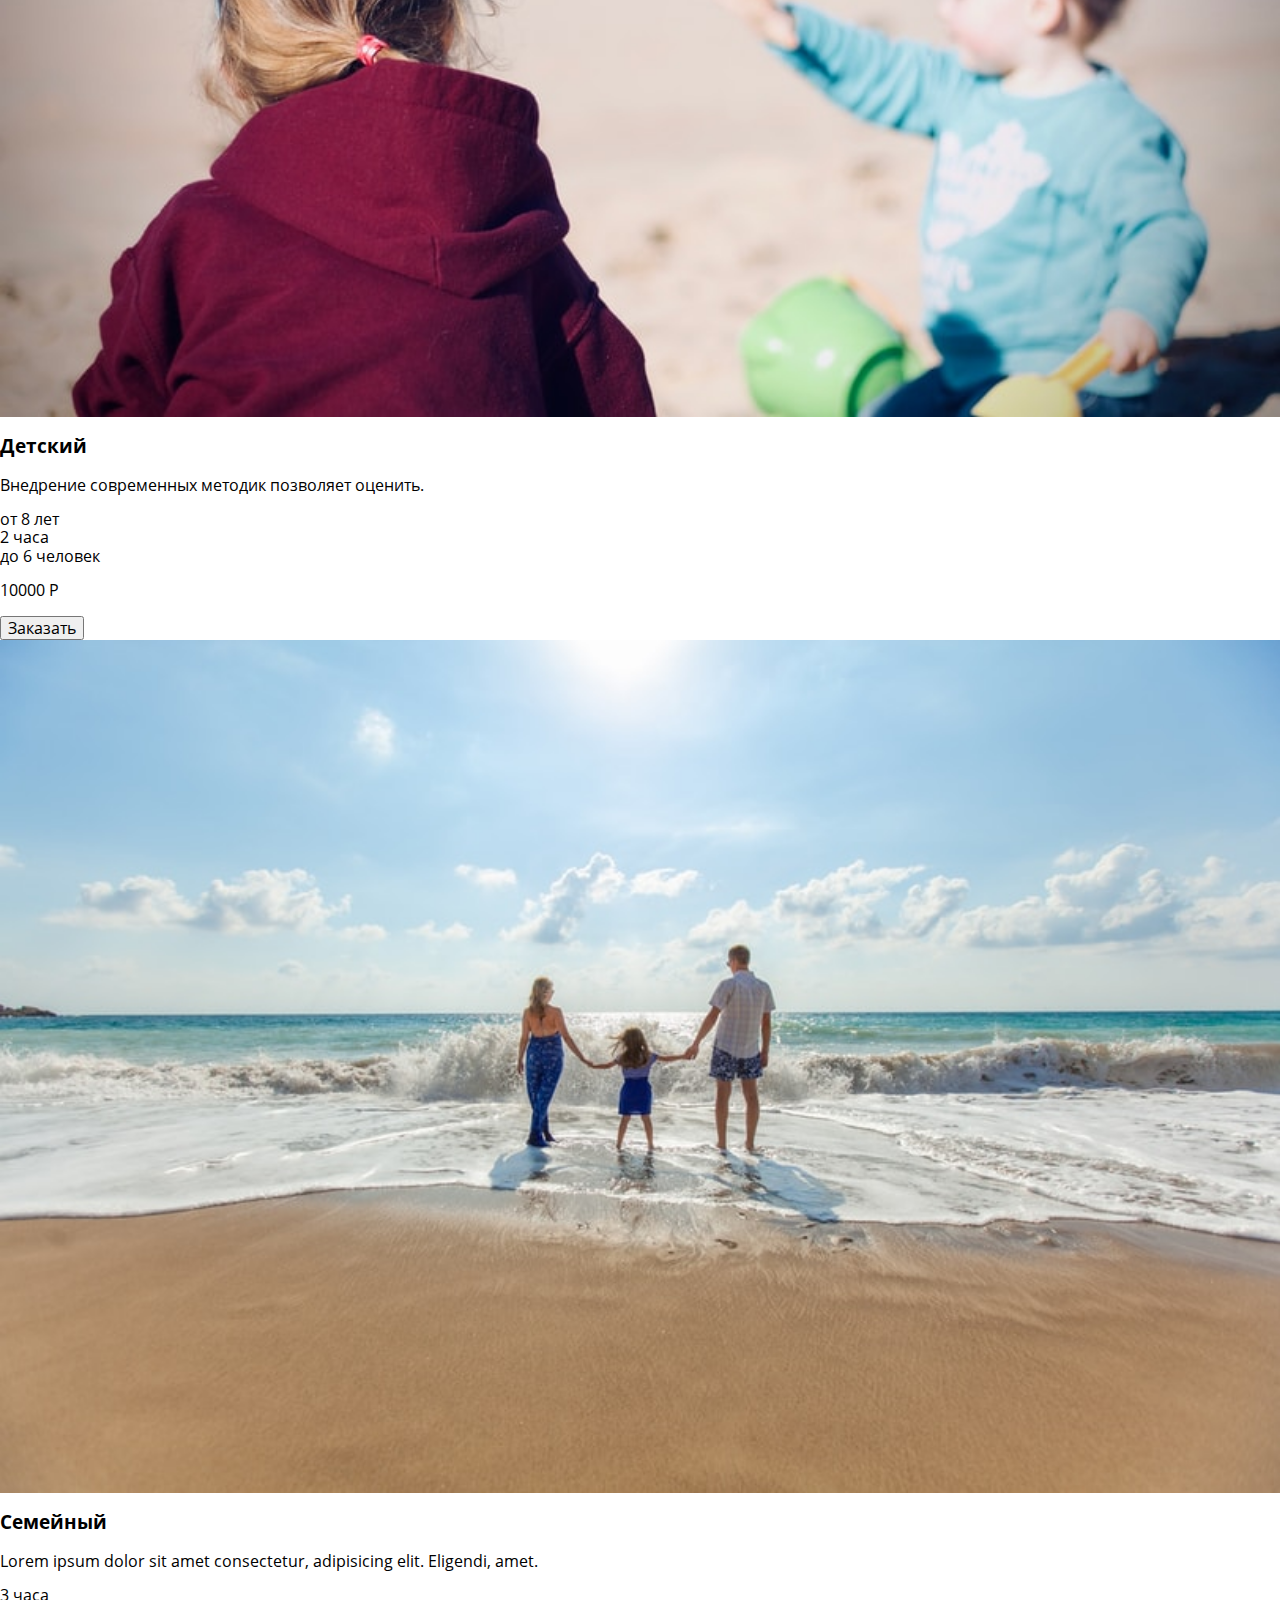
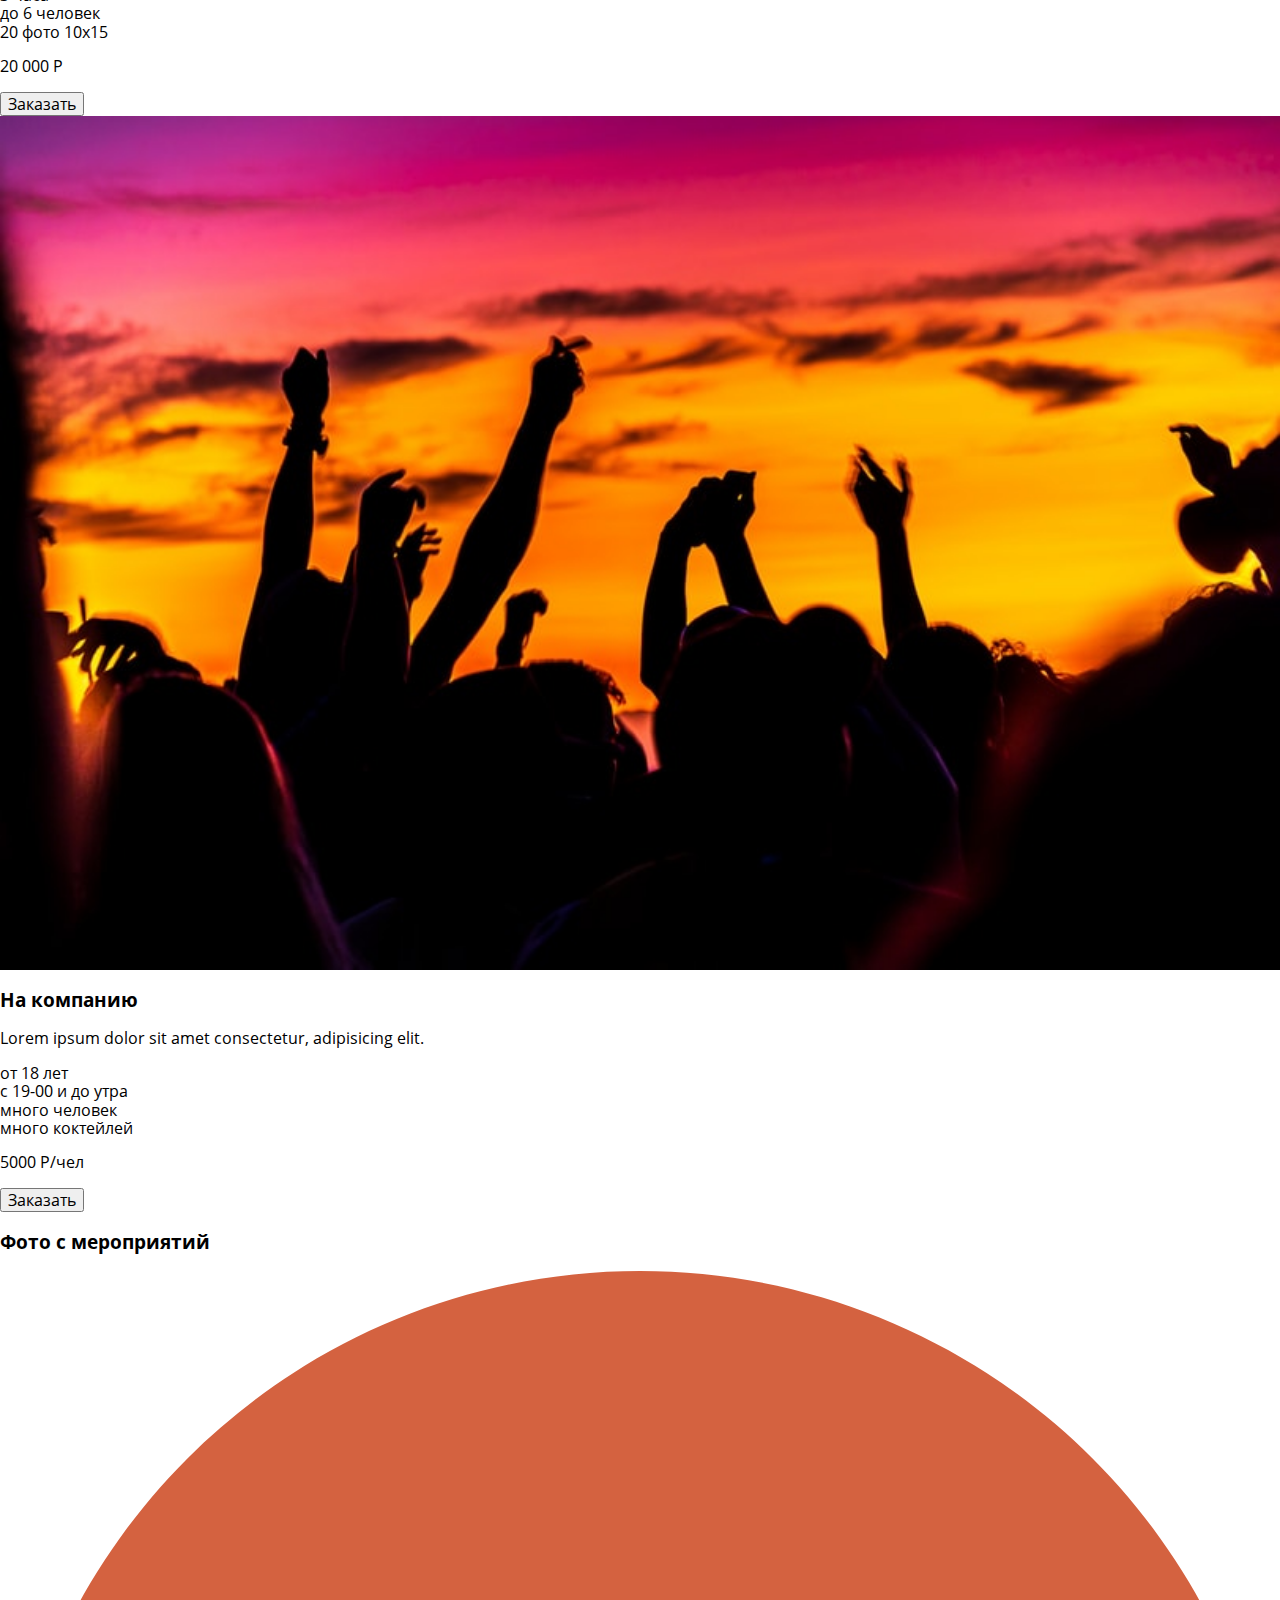
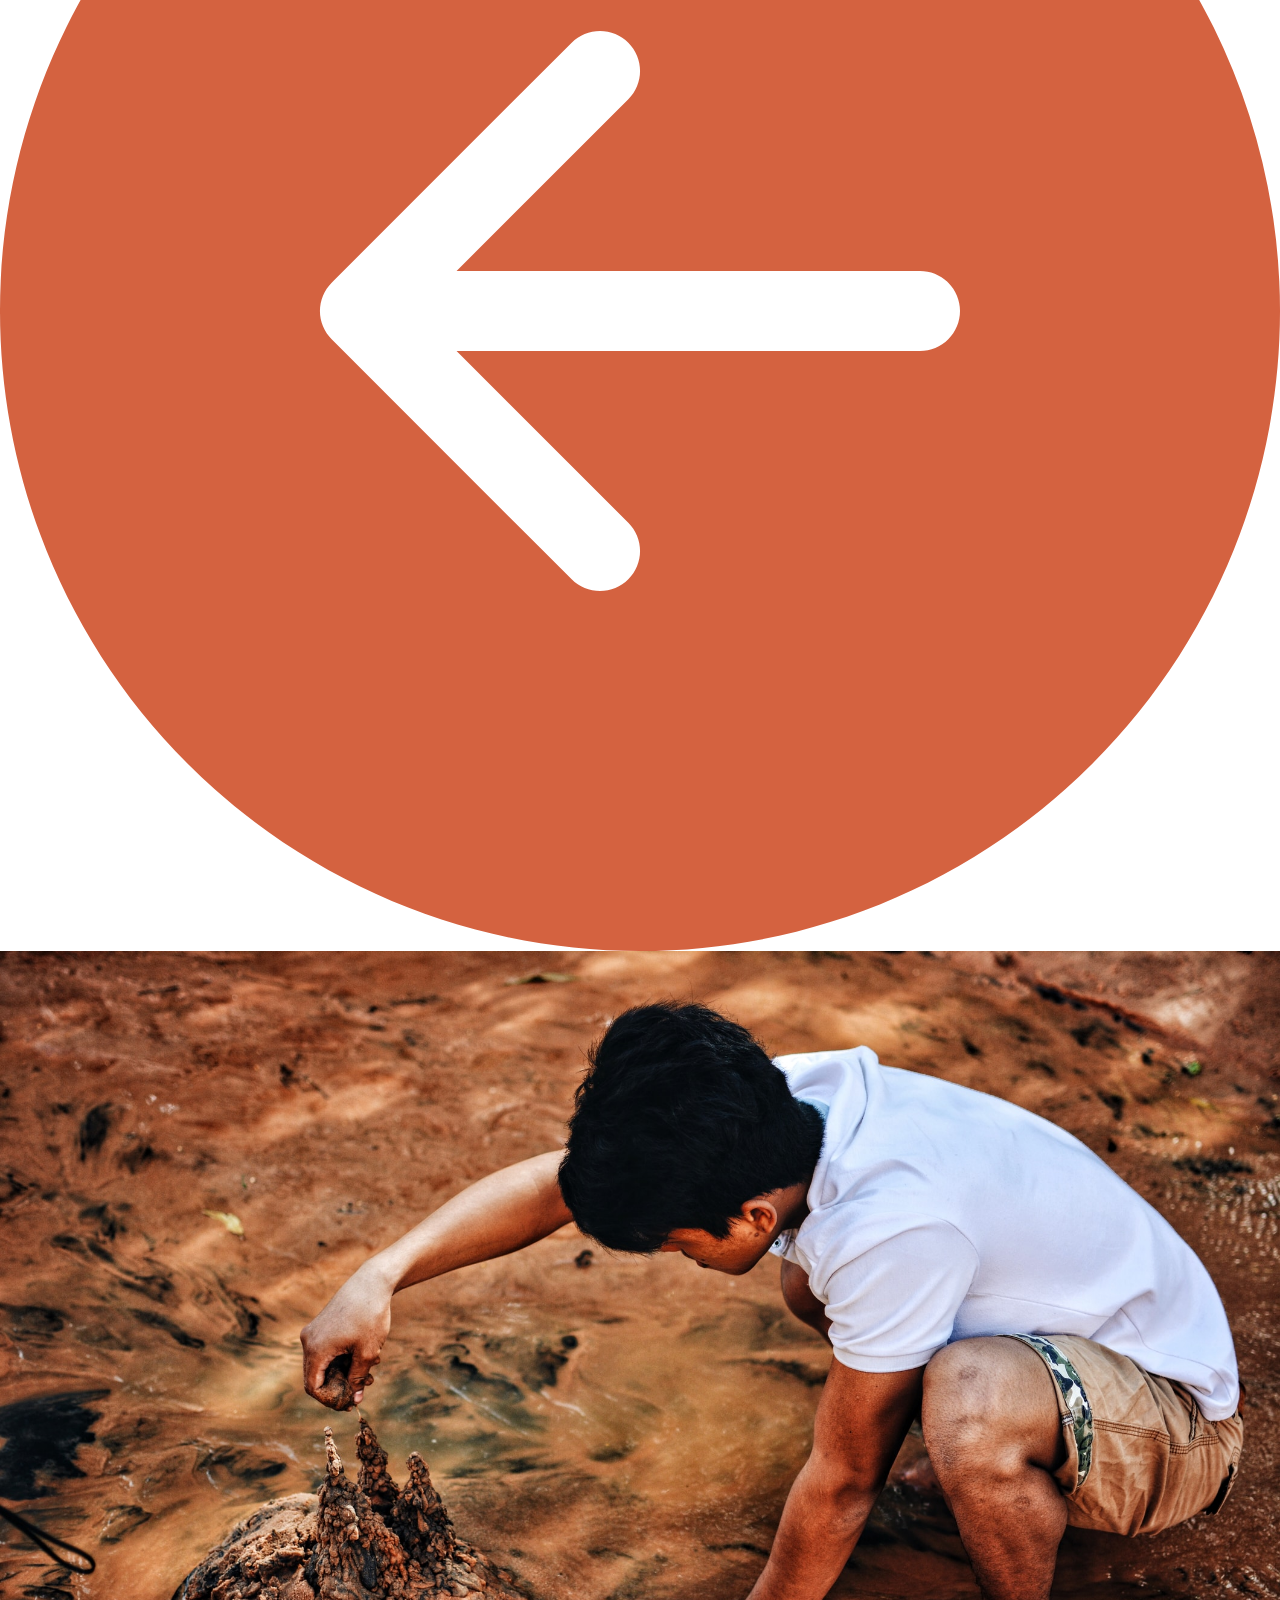
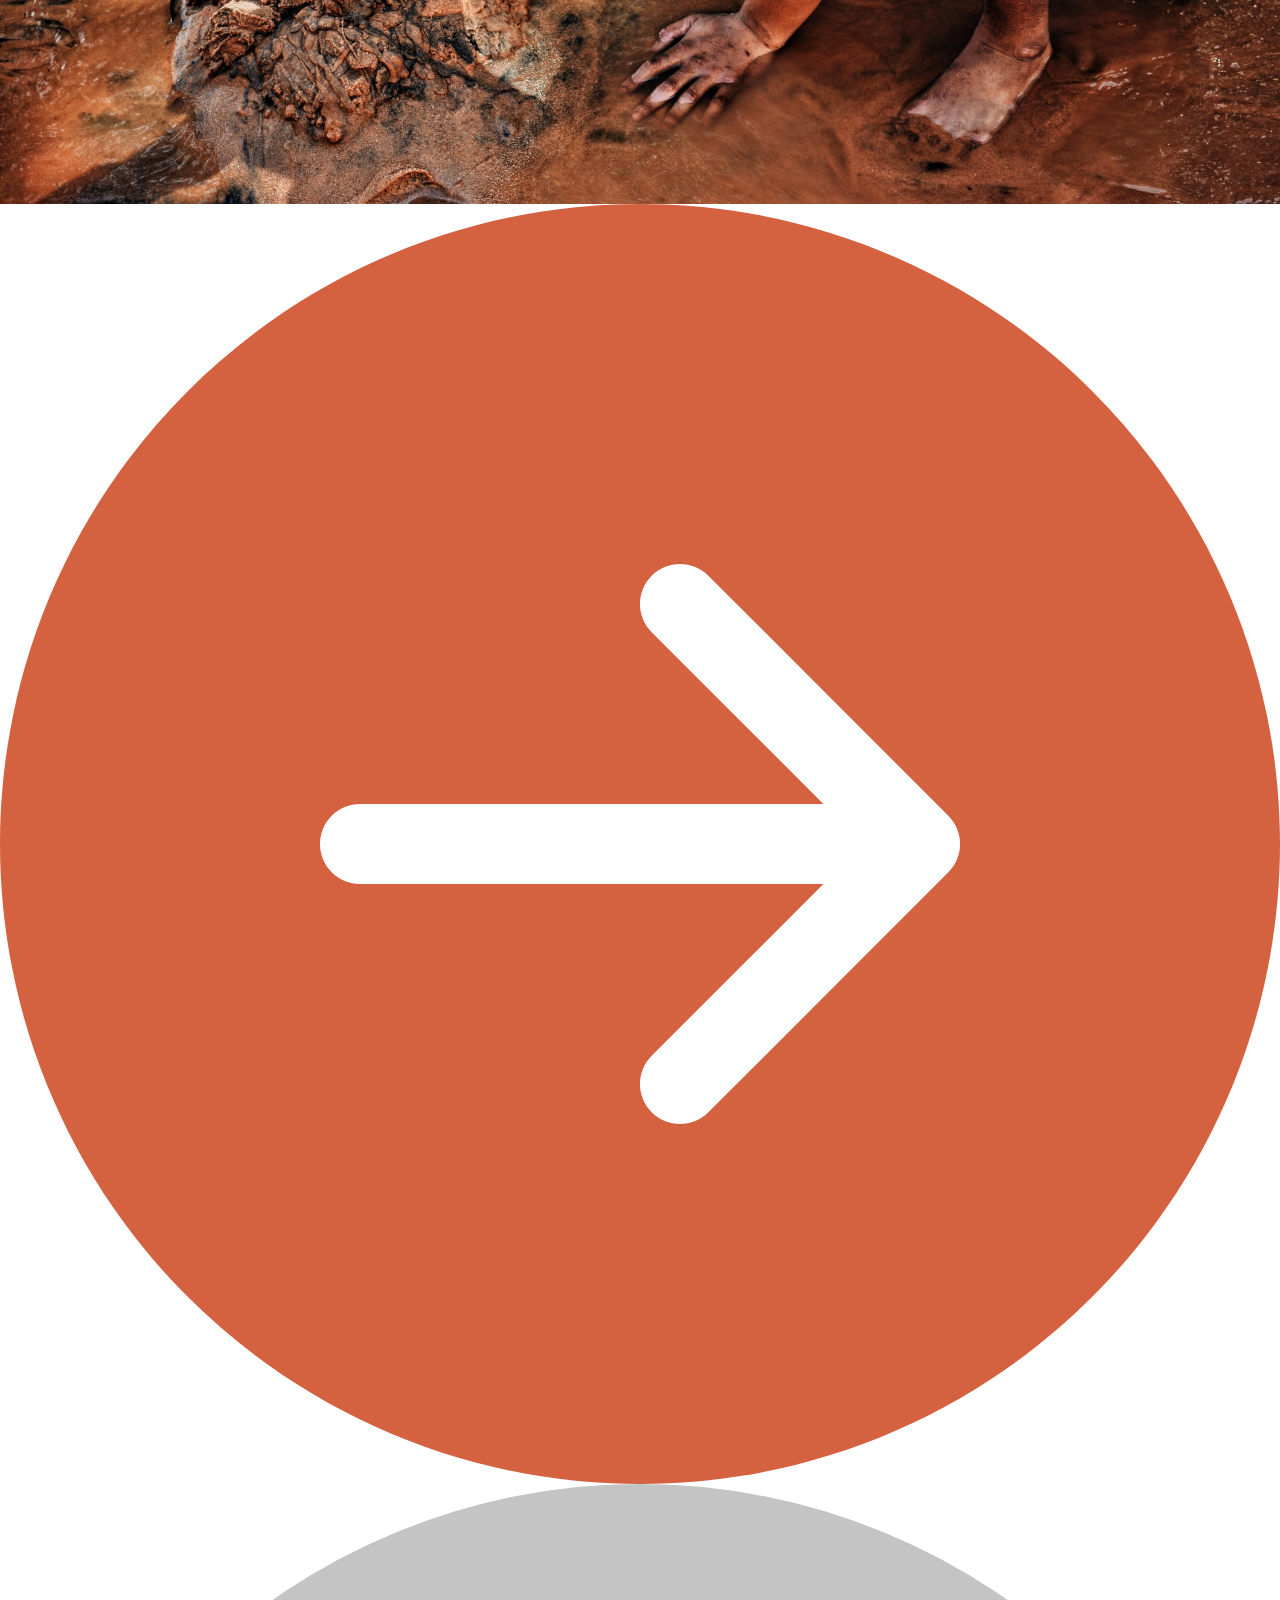
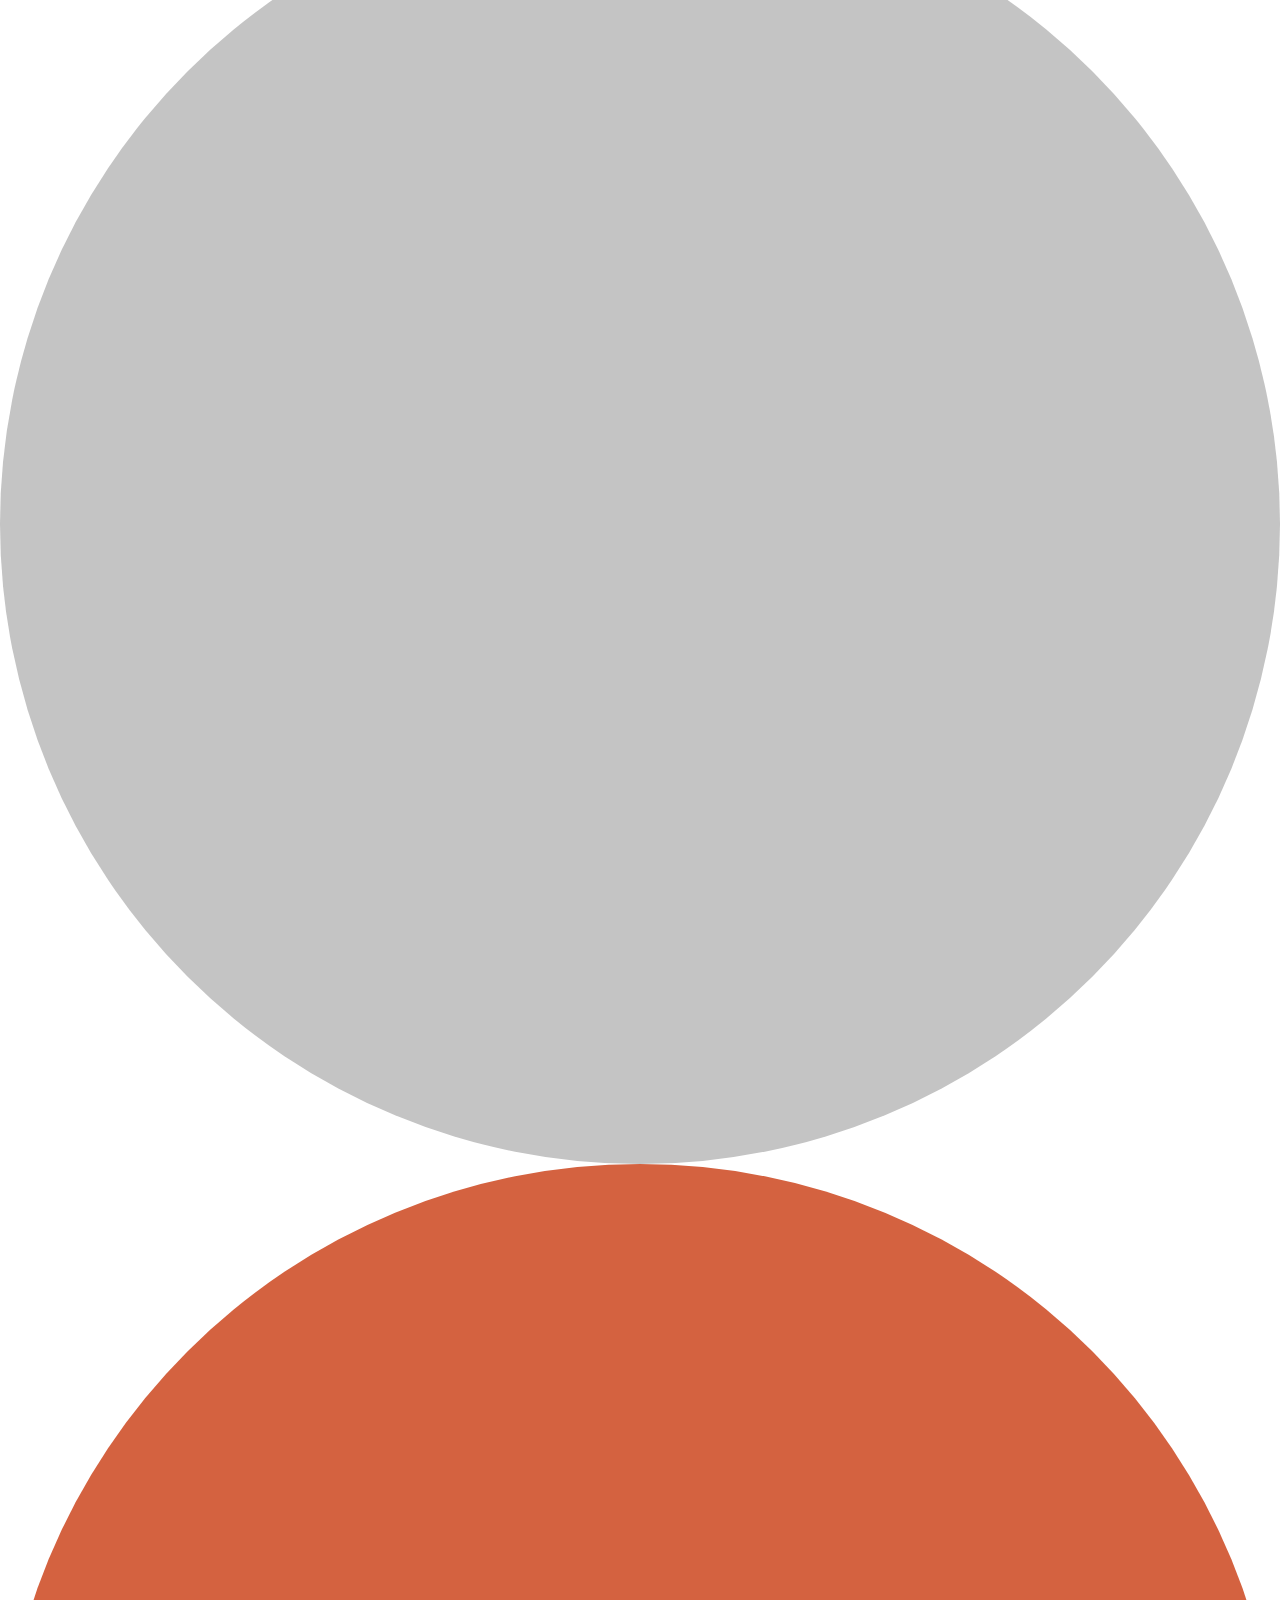
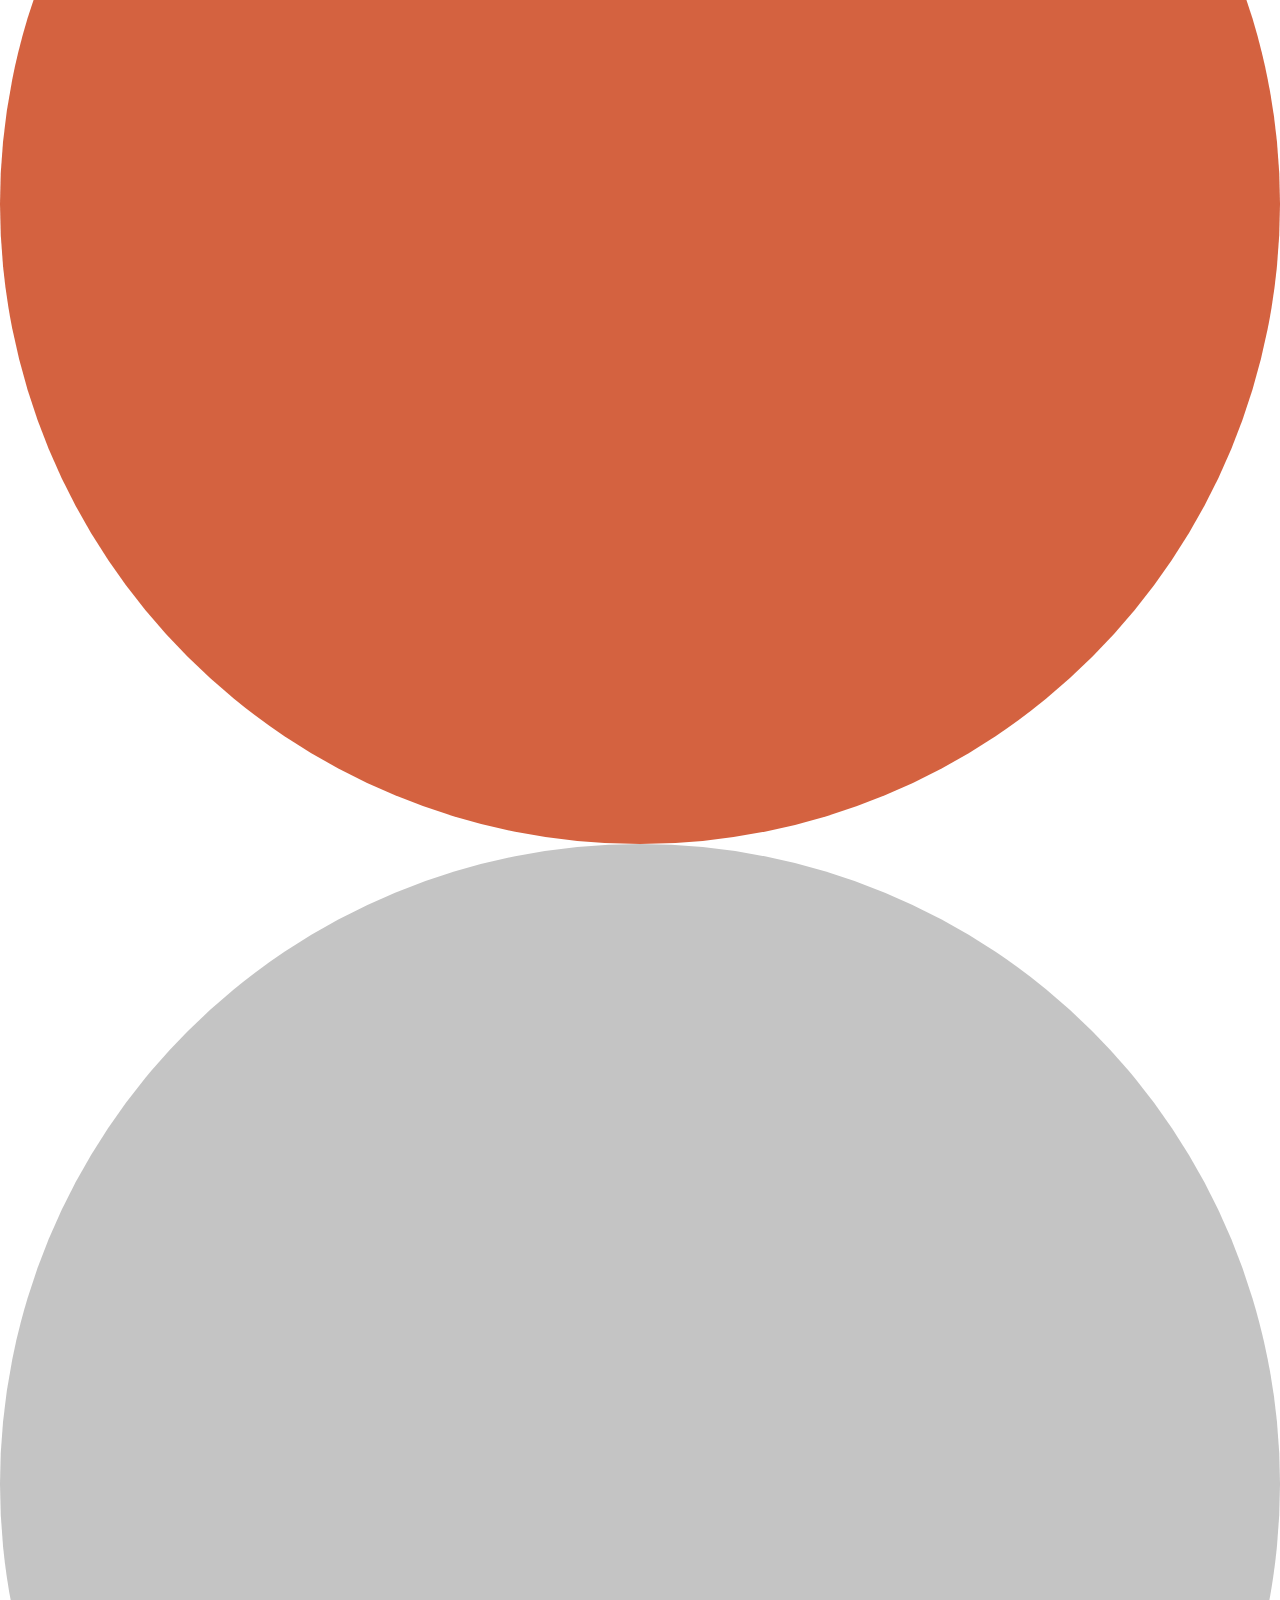
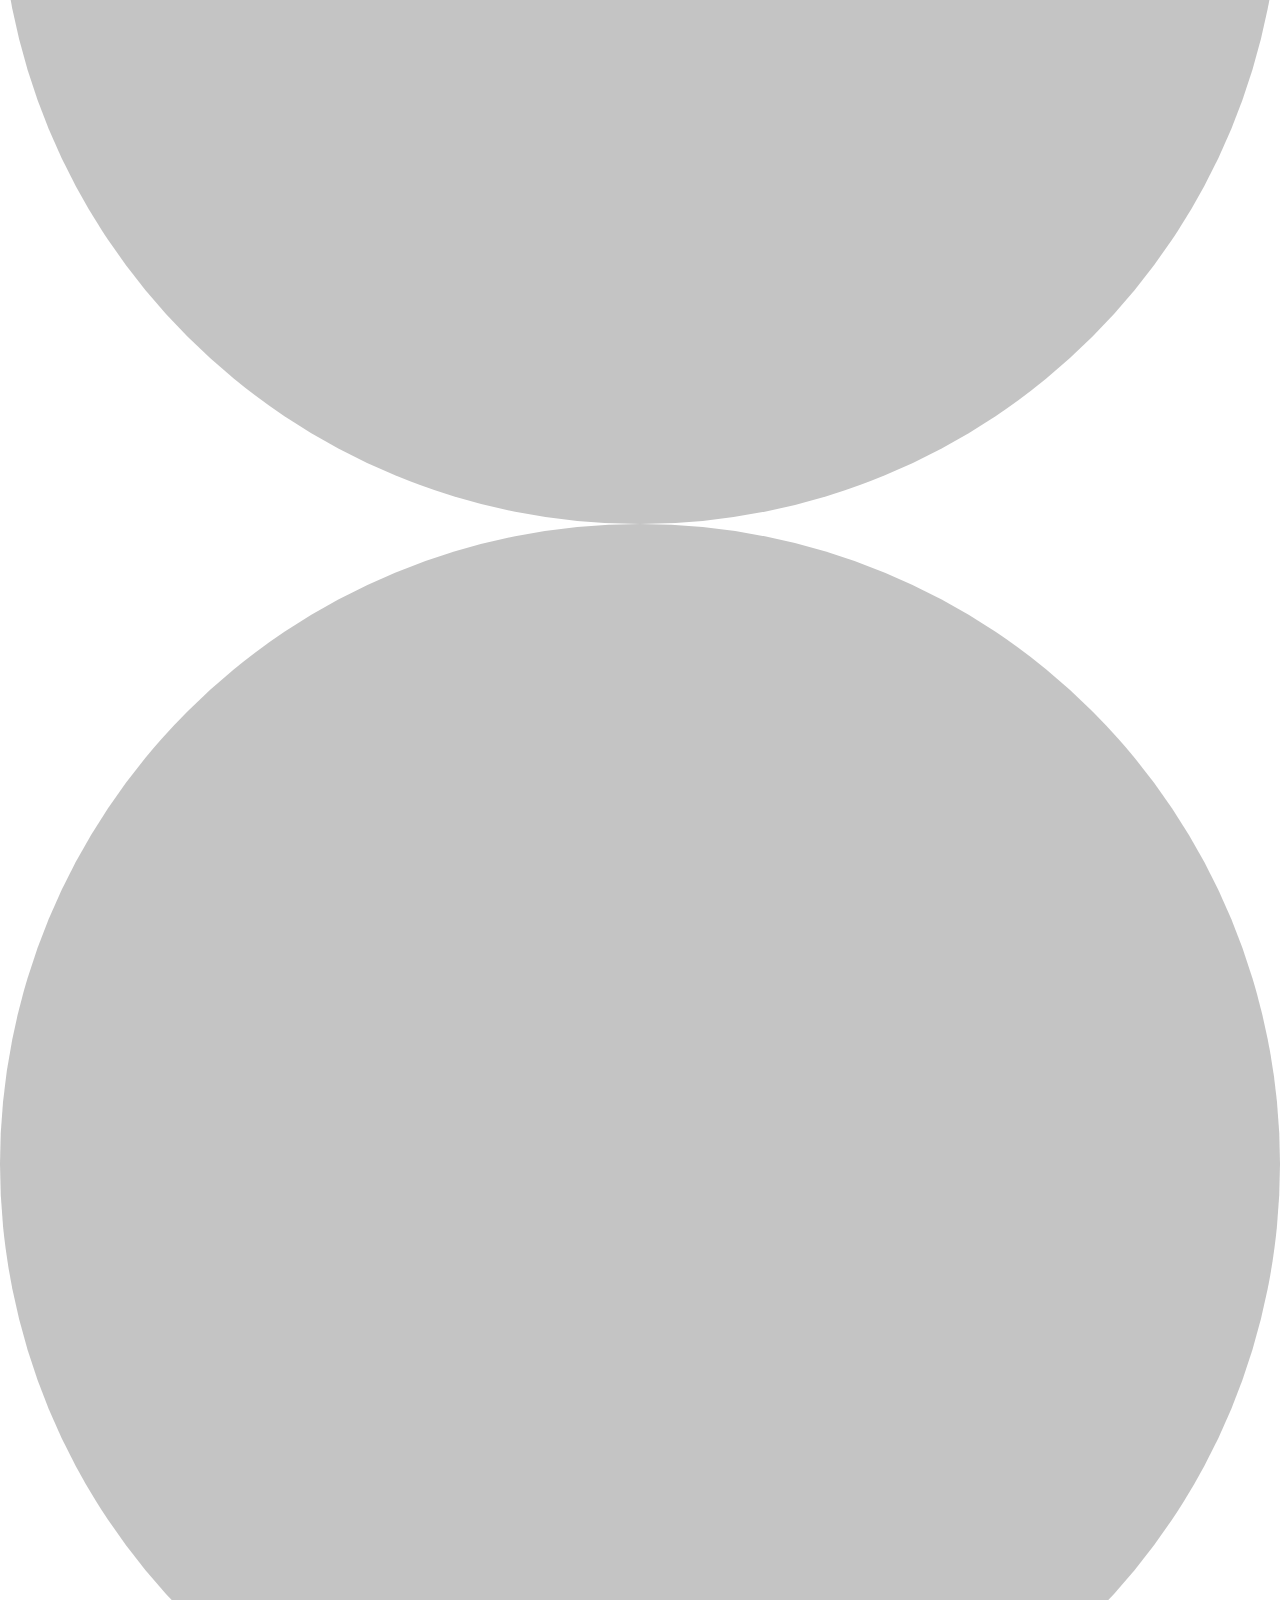
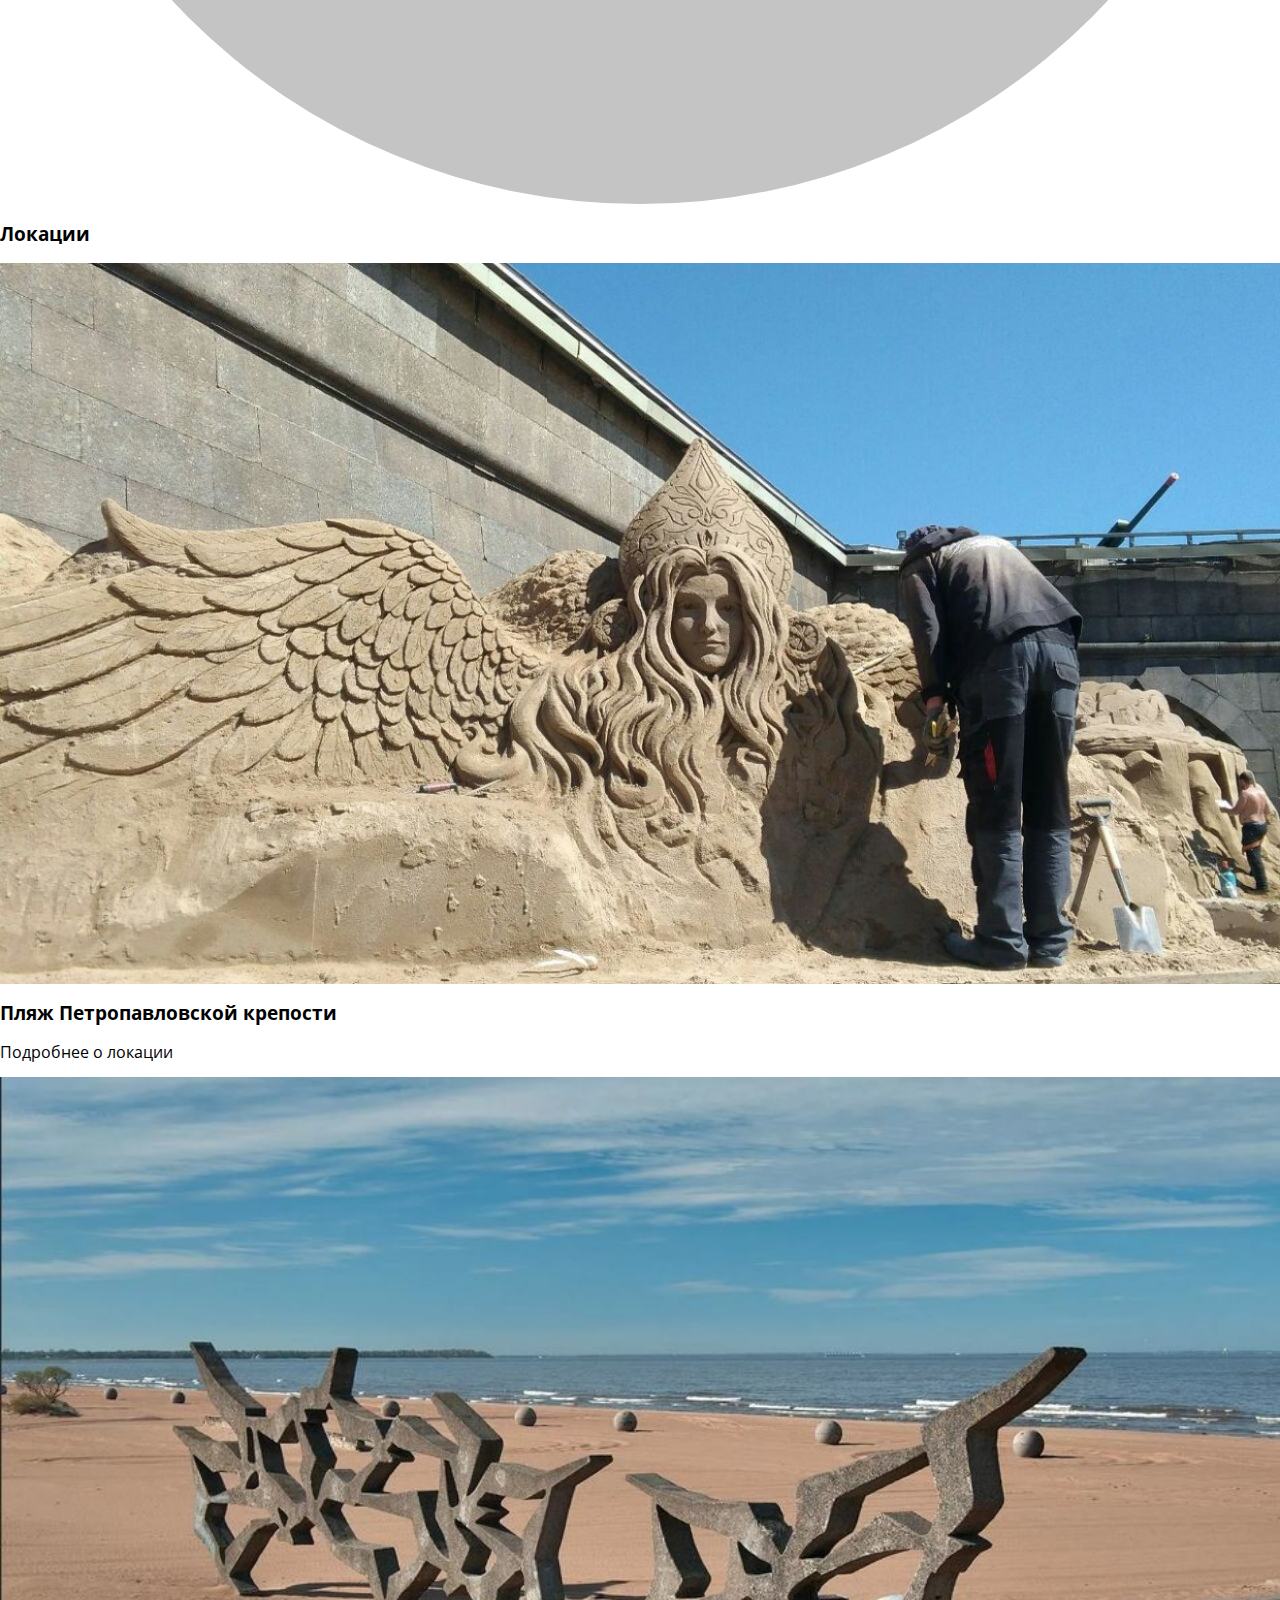
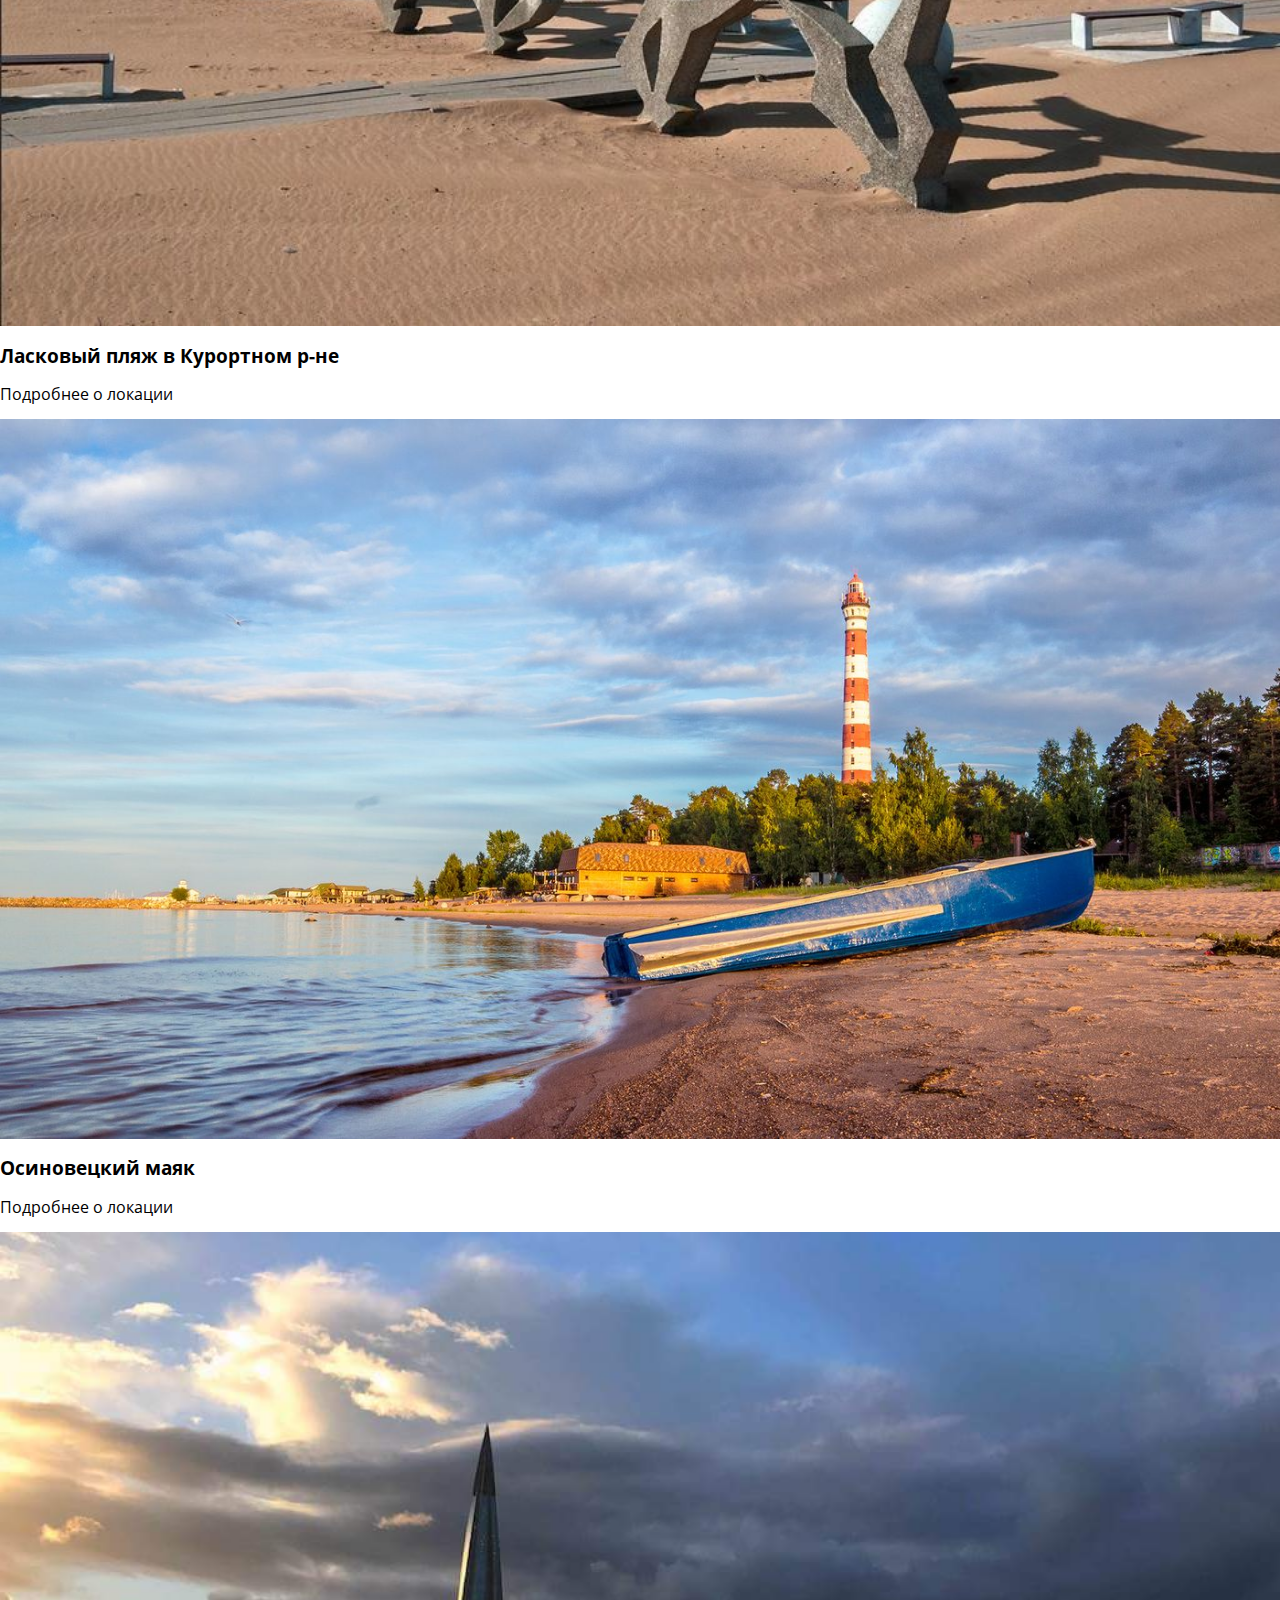
==== commit f2978b6b: "Подключил картинки и иконки тег <i> не получился" ====
--- a/index.html
+++ b/index.html
@@ -51,7 +51,7 @@
         <section class="services">
           <h2 class="services-title">Мастер классы</h2>
           <div class="services-item">
-            <img src="#" alt="child">
+            <img src="/images/child_on_the_beach.jpg" alt="child on the beach">
             <h3>Детский</h3>
             <p>Внедрение современных методик позволяет оценить.</p>
             <p>от 8 лет <br> 2 часа <br> до 6 человек</p>
@@ -61,7 +61,7 @@
             </div>
           </div>
           <div class="services-item">
-            <img src="#" alt="child">
+            <img src="/images/family_on_the_beach.jpg" alt="family_on_the_beach">
             <h3>Семейный</h3>
             <p>Lorem ipsum dolor sit amet consectetur, adipisicing elit. Eligendi, amet.</p>
             <p>3 часа <br> до 6 человек<br> 20 фото 10х15</p>
@@ -71,7 +71,7 @@
             </div>
           </div>
           <div class="services-item">
-            <img src="#" alt="child">
+            <img src="/images/night_sky.jpg" alt="night_sky">
             <h3>На компанию</h3>
             <p>Lorem ipsum dolor sit amet consectetur, adipisicing elit.</p>
             <p>от 18 лет <br>с 19-00 и до утра <br>много человек<br>много коктейлей</p>
@@ -82,17 +82,23 @@
           </div>
         </section>
         <section class="social">
-          <h3>Фото с мероприятий</h3>
-          <div class="sicial-slider">
-            <a href="#"><img src="" alt="стрелка влево"></a>
-            <img src="" alt="картинка">
-            <a href=""><img src="" alt="стрелка вправо"></a>
+          <div class="social_title">
+            <h3>Фото с мероприятий</h3>
+          </div>
+          <div class="social-slider">
+
+            <!-- <i class="social_icon" style="background-image: url(/icons/arrow_left.svg);"></i> -->
+            <a href="social_icon"><img src="/icons/arrow_left.svg" alt="arrow_left"></a>
+            <img src="/images/child_build_castle.jpg" alt="child_build_castle">
+            <a href="social_icon"><img src="/icons/arrow_right.svg" alt="arrow_right"></a>
+            <!-- <i class="social_icon" style="background-image: url(/icons/arrow_right.svg);"></i> -->
+
           </div>
           <div class="social-pointer">
-            <img src="" alt="точка1">
-            <img src="" alt="точка2">
-            <img src="" alt="точка3">
-            <img src="" alt="точка4">
+            <img src="/icons/grey_point.svg" alt="grey_point">
+            <img src="/icons/orange_point.svg" alt="orange_point">
+            <img src="/icons/grey_point.svg" alt="grey_point">
+            <img src="/icons/grey_point.svg" alt="grey_point">
           </div>
         </section>
 
@@ -100,23 +106,23 @@
           <h3>Локации</h3>
           <div class="location-left">
             <div class="location-left-up">
-              <img src="" alt="sand-figure">
+              <img src="/images/fortes.jpg" alt="fortes">
               <h3>Пляж Петропавловской крепости</h3>
               <p>Подробнее о локации</p>
             </div>
             <div class="location-left-down">
-              <img src="" alt="beach">
+              <img src="/images/laska_bitch.jpg" alt="laska_bitch">
               <h3>Ласковый пляж в Курортном р-не</h3>
               <p>Подробнее о локации</p>
             </div>
           </div>
           <div class="location-right-up">
-            <img src="" alt="boad on beach">
+            <img src="/images/osinovets_lighthouses.jpg" alt="osinovets_lighthouses">
             <h3>Осиновецкий маяк</h3>
             <p>Подробнее о локации</p>
           </div>
           <div class="location-right-down">
-            <img src="" alt="gazprom-tower">
+            <img src="/images/park_300th_anniversary.jpg" alt="park_300th_anniversary">
             <h3>Парк имени 300-летия Санкт-Петербурга</h3>
             <p>Подробнее о локации</p>
           </div>
@@ -124,17 +130,17 @@
         </section>
         <section class="team">
           <h3>Команда</h3>
-          <div class="team-lee">
-            <img src="" alt="Sir Lee Wow 1">
+          <div class="team-lee-1">
+            <img src="/images/sir_lee_wow_1.jpg" alt="sir_lee_wow_1">
           </div>
           <div class="team-penelope">
-            <img src="" alt="Penelope">
+            <img src="/images/penelope.jpg" alt="penelope">
           </div>
           <div class="team-mr">
-            <img src="" alt="Mr.B.B.">
+            <img src="/images/mr_v_v.jpg" alt="mr_v_v">
           </div>
           <div class="team-lee-2">
-            <img src="" alt="Sir Lee Wow 2">
+            <img src="/images/sir_lee_wow_2.jpg" alt="sir_lee_wow_2">
           </div>
           <h4>Sir Lee Wow 2</h4>
           <p>Lorem ipsum dolor sit amet consectetur adipisicing elit. Eveniet aspernatur beatae dolorem asperiores, corporis omnis!</p>
@@ -157,9 +163,9 @@
               <p>lorem1</p>
             </div>
             <div class="contacts-approval">
-              <a href=""><img src="" alt="галочка"></a>
+              <a href="/icons/jackdaw.svg"><img src="" alt="галочка"></a>
               <p>Даю согласие на обработку персональных данных в соответствии с </p>
-              <a href=""><p>политикой обработки персональных данных</p></a>
+              <a href="#"><p>политикой обработки персональных данных</p></a>
               <button>Отправить</button>
             </div>
           </div>
--- a/styles/style.css
+++ b/styles/style.css
@@ -188,6 +188,11 @@
 
 /* Услуги */
 /* Мероприятия */
+ .social-icon {
+   width: 10px;
+   height: 10px;
+ }
+
 /* Локации */
 /* Команда */
 /* Контакты */
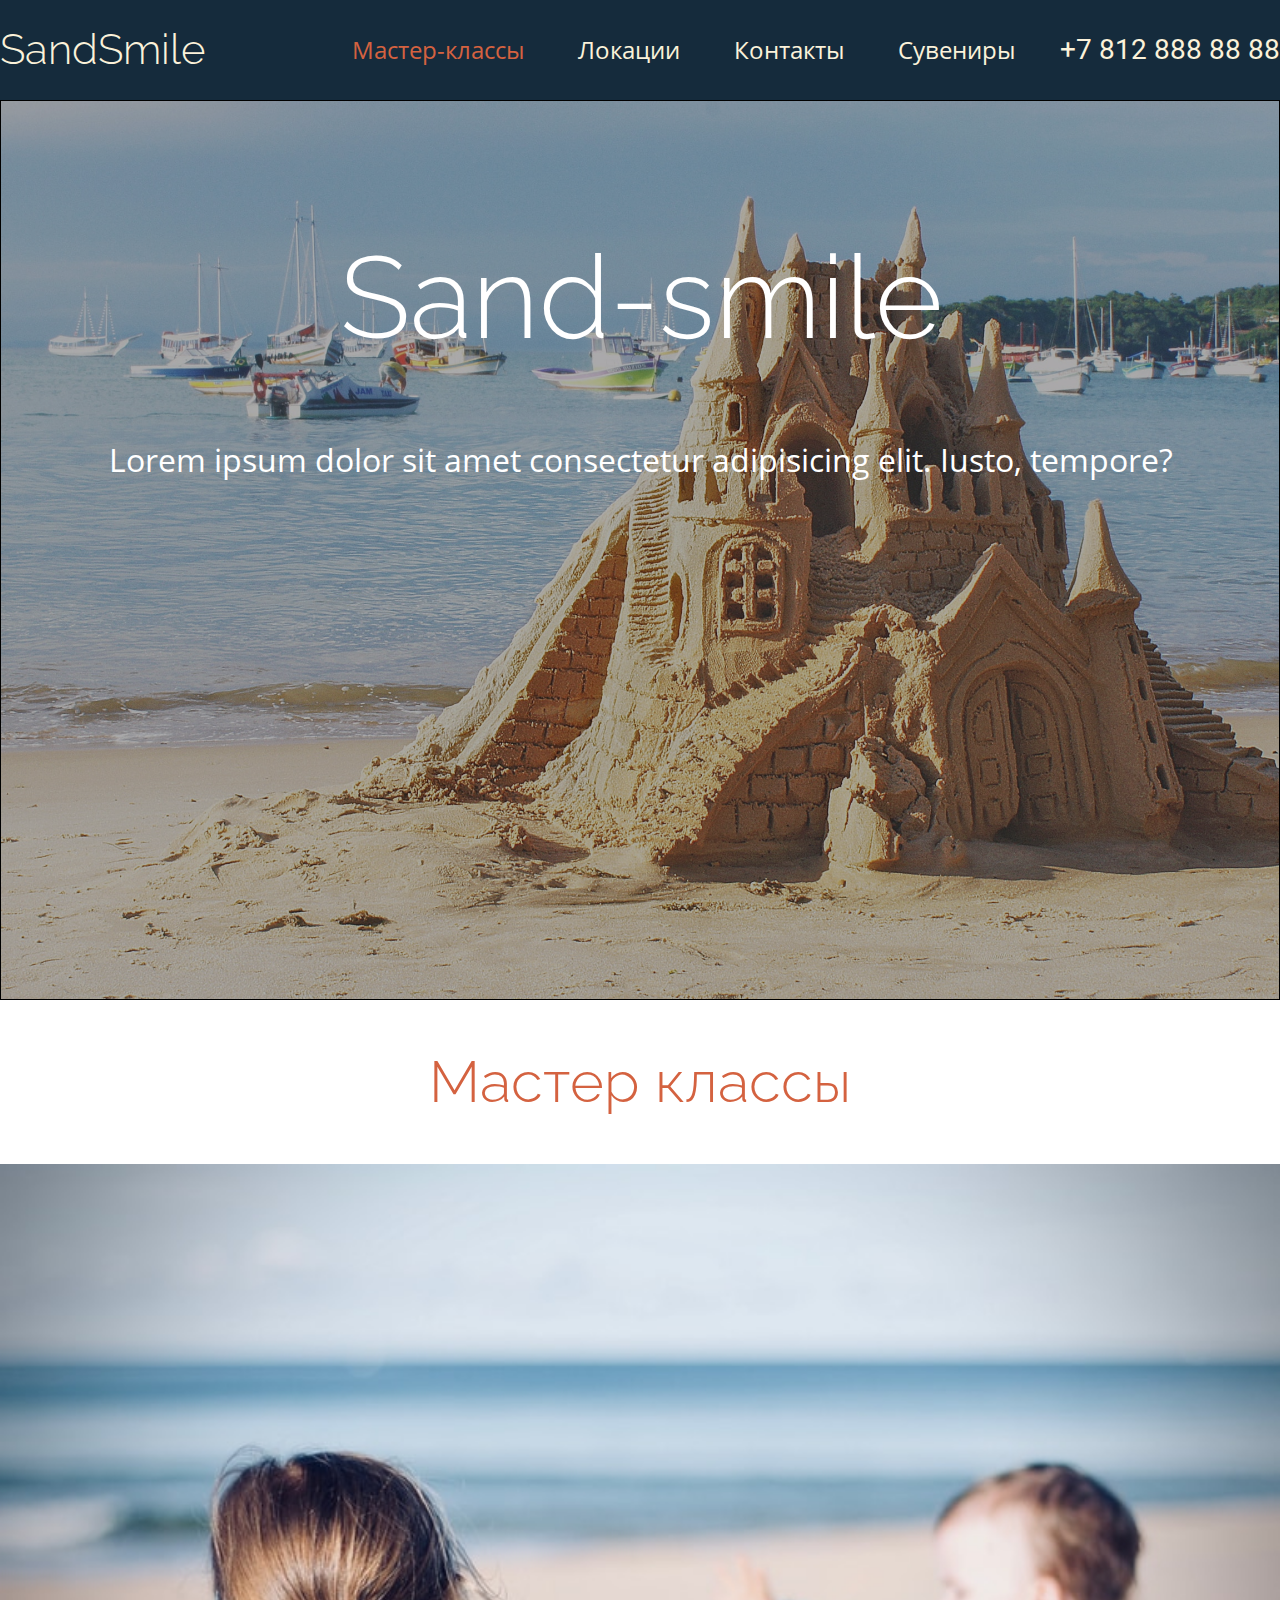
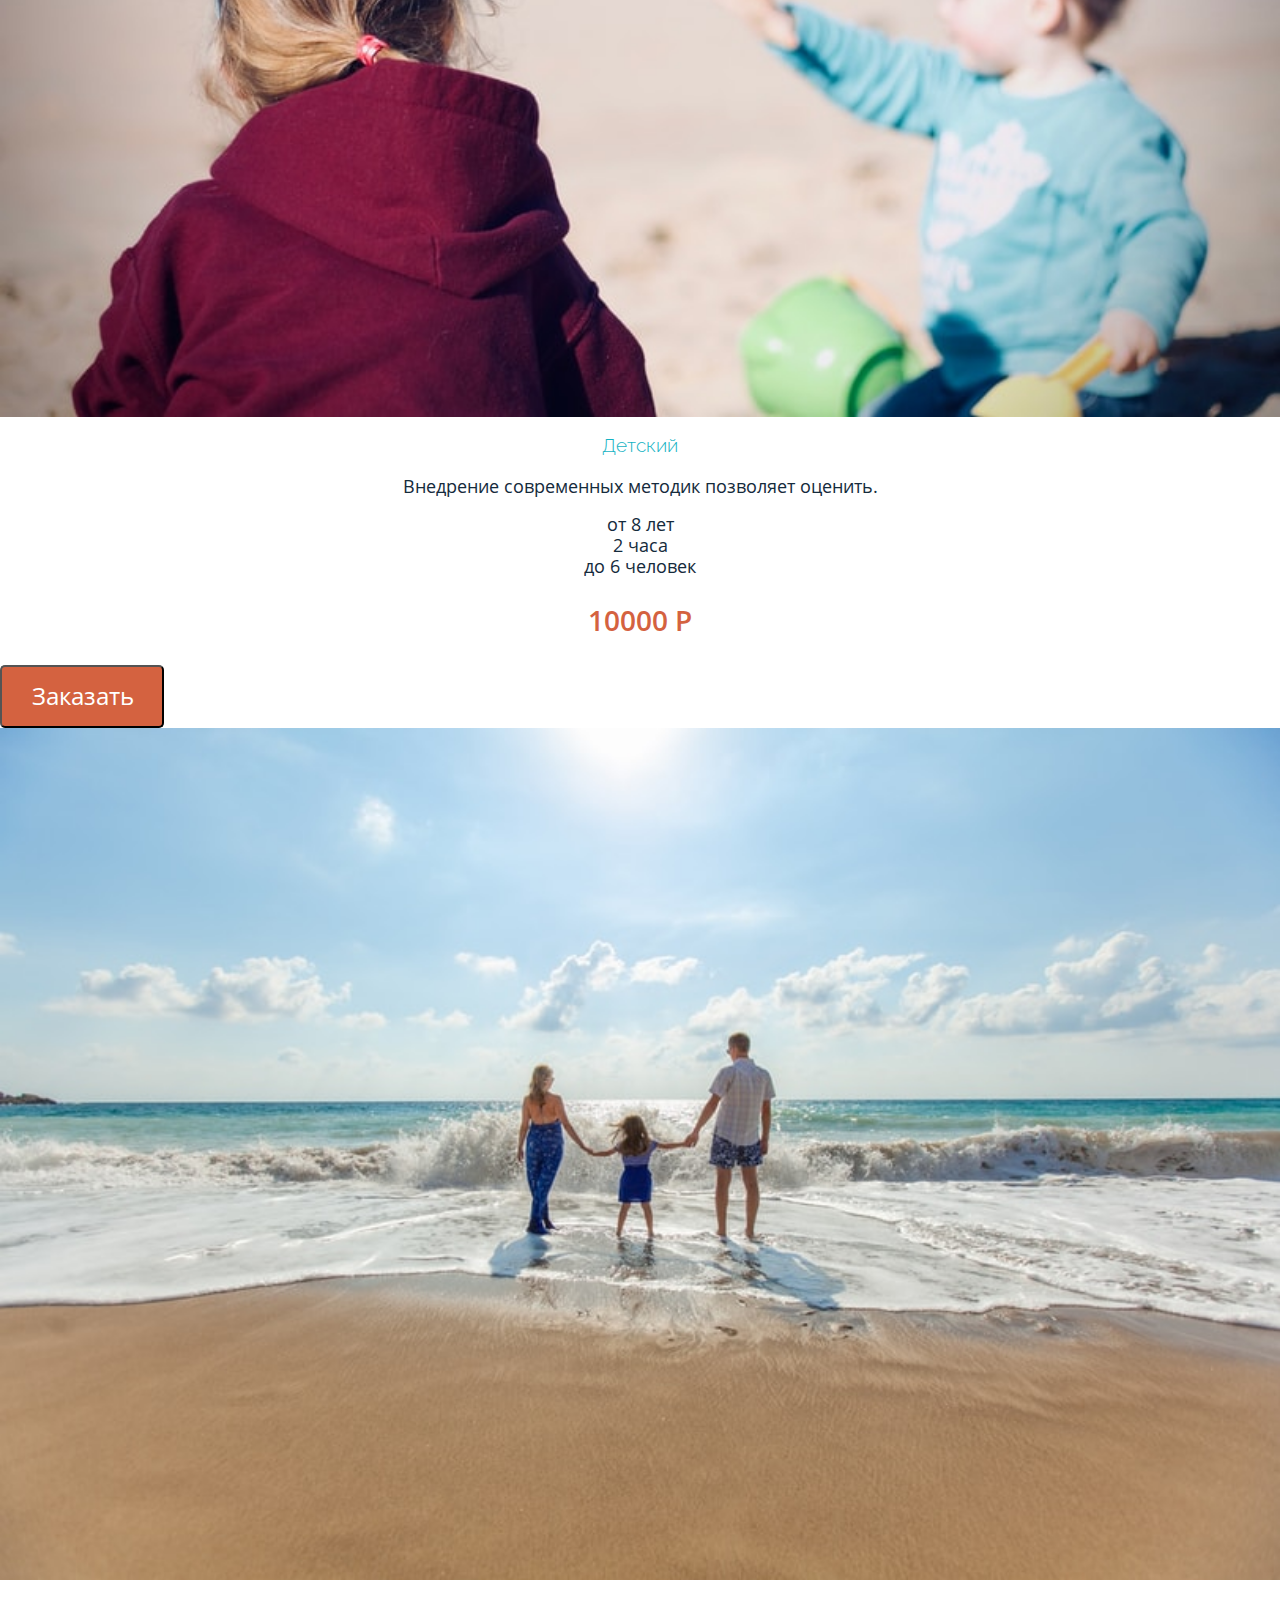
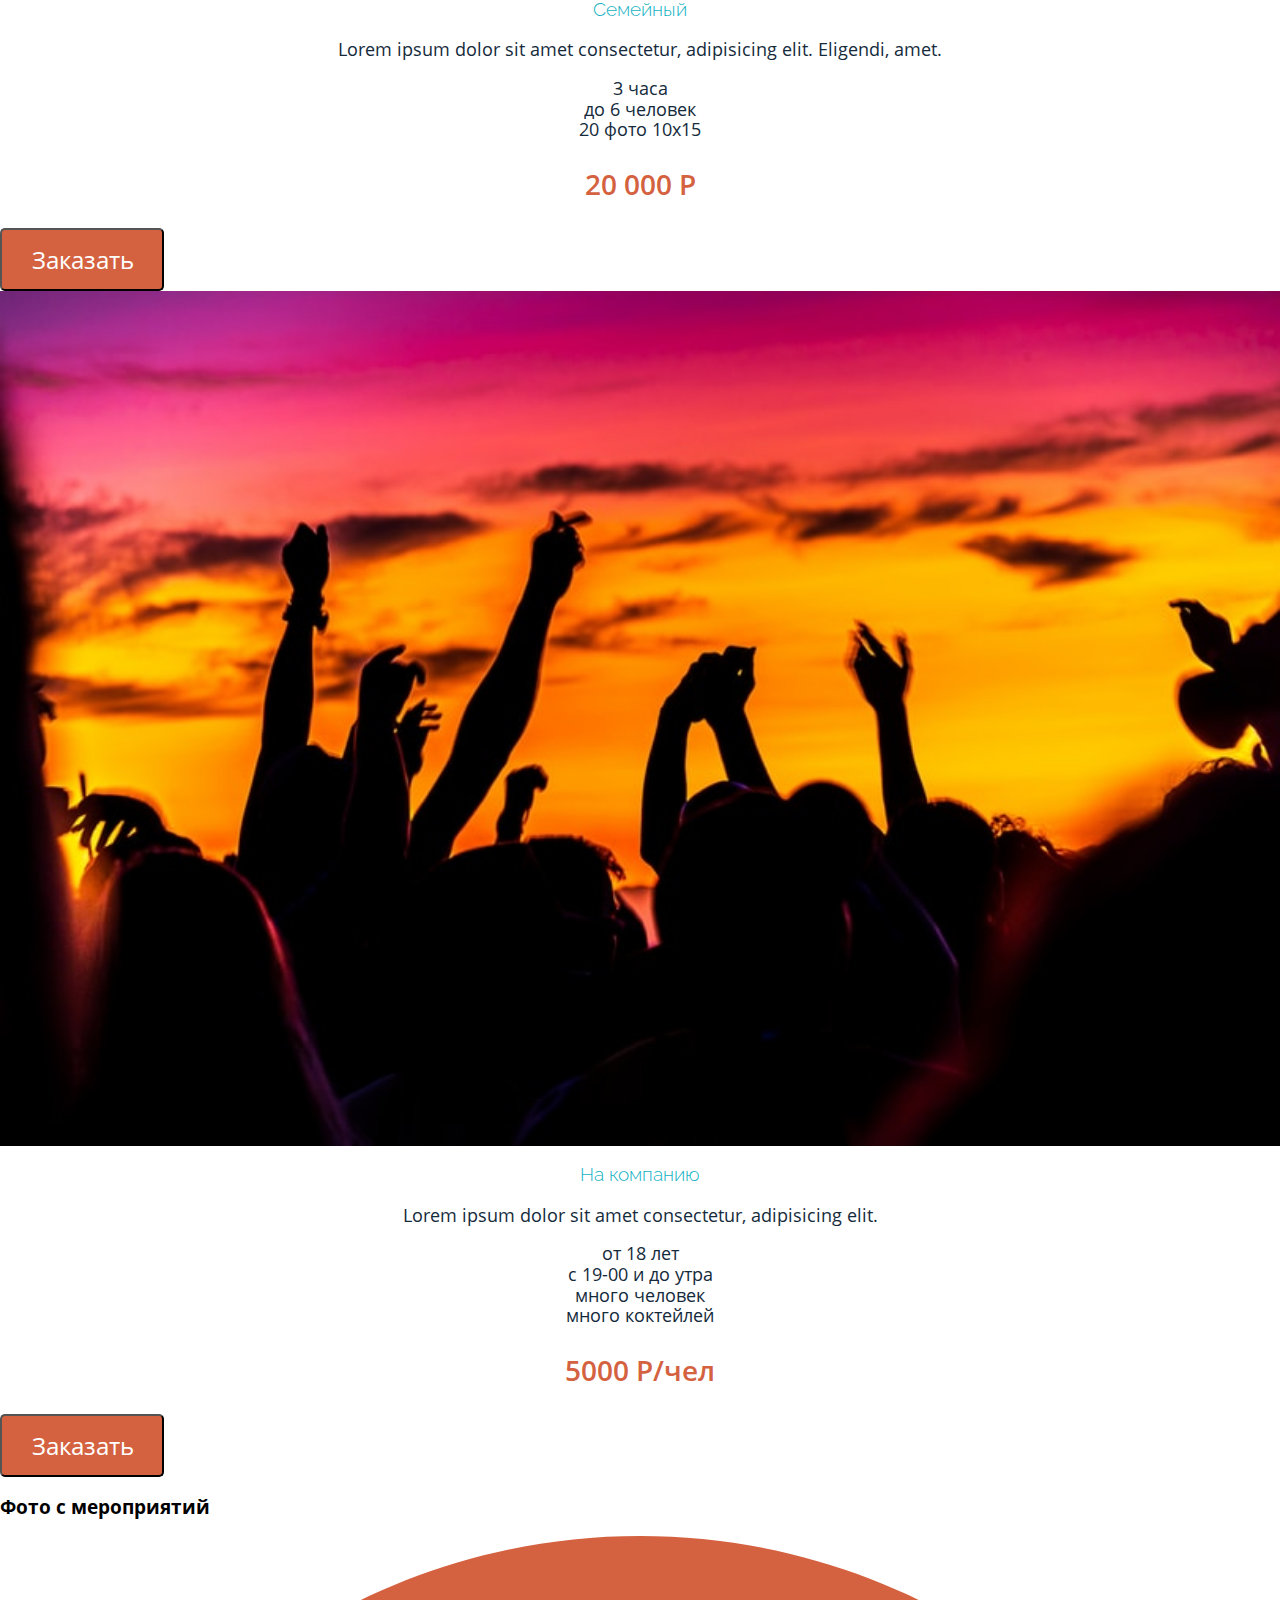
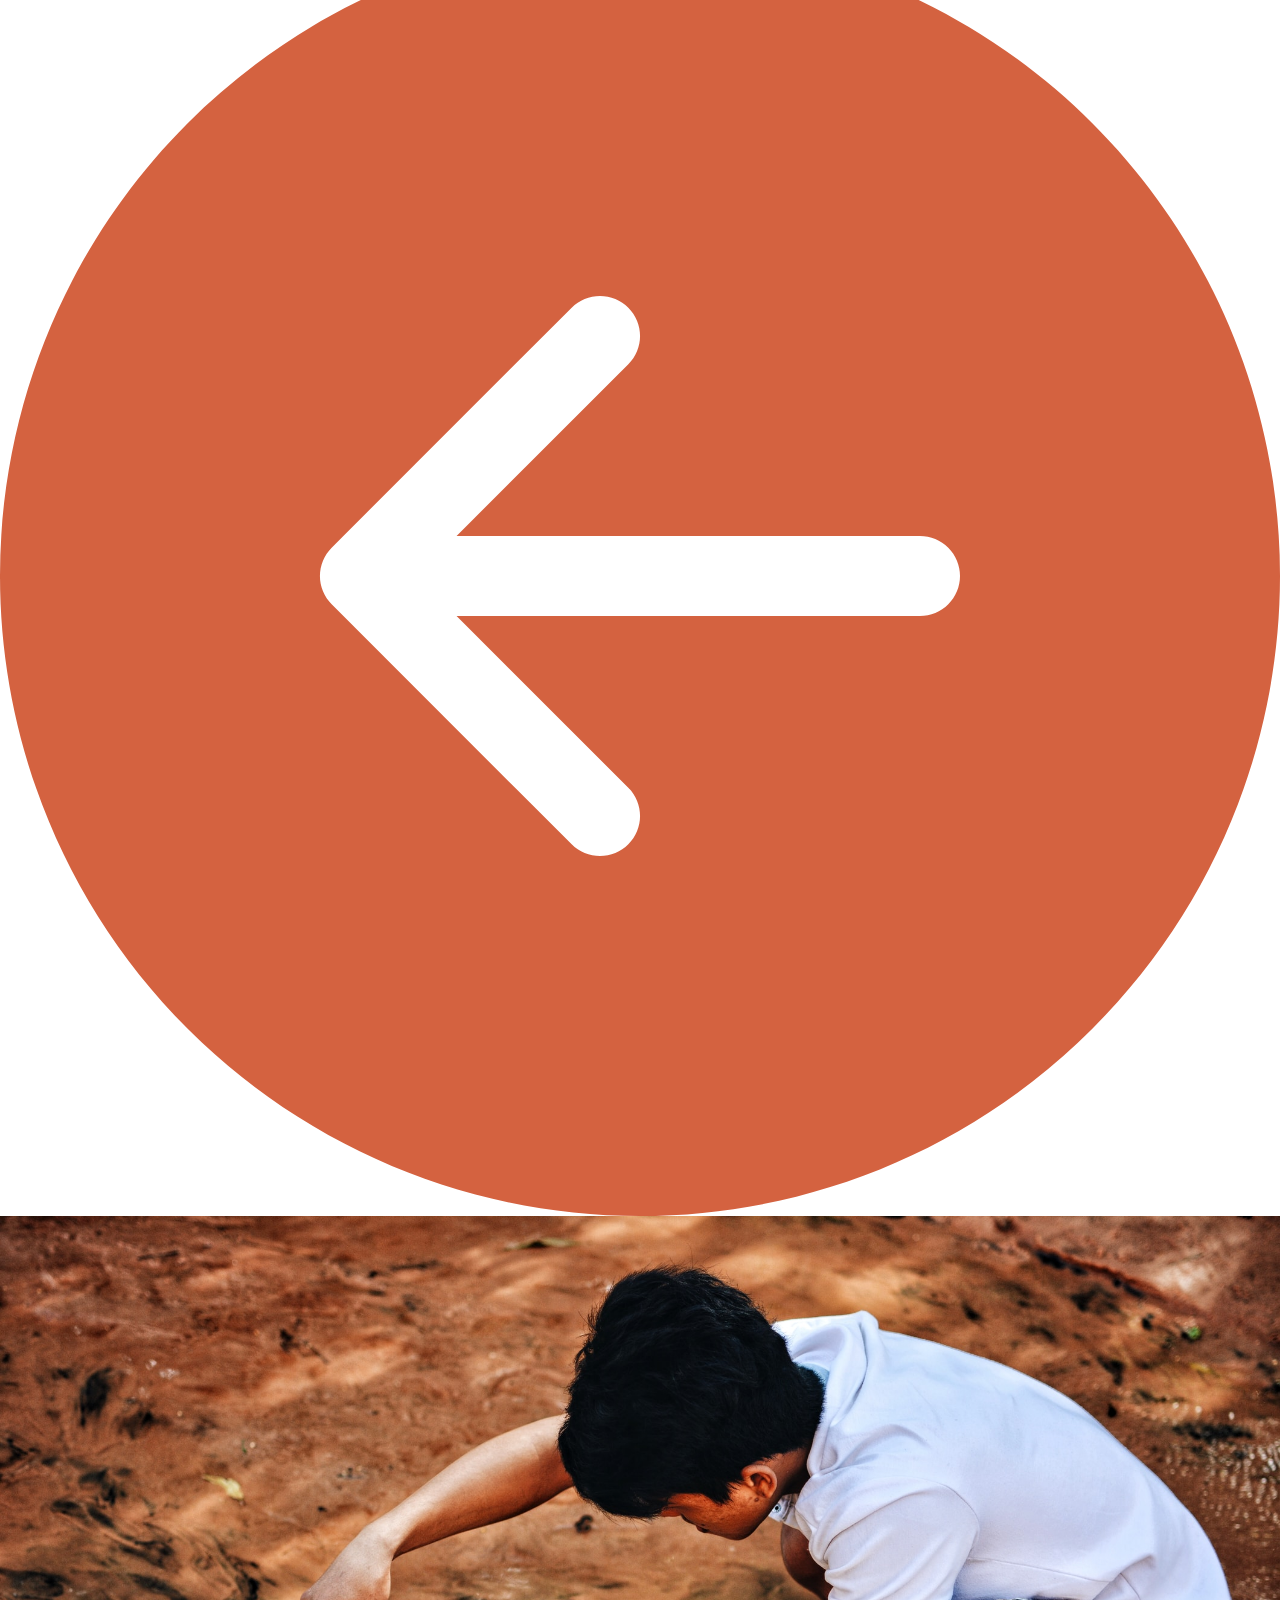
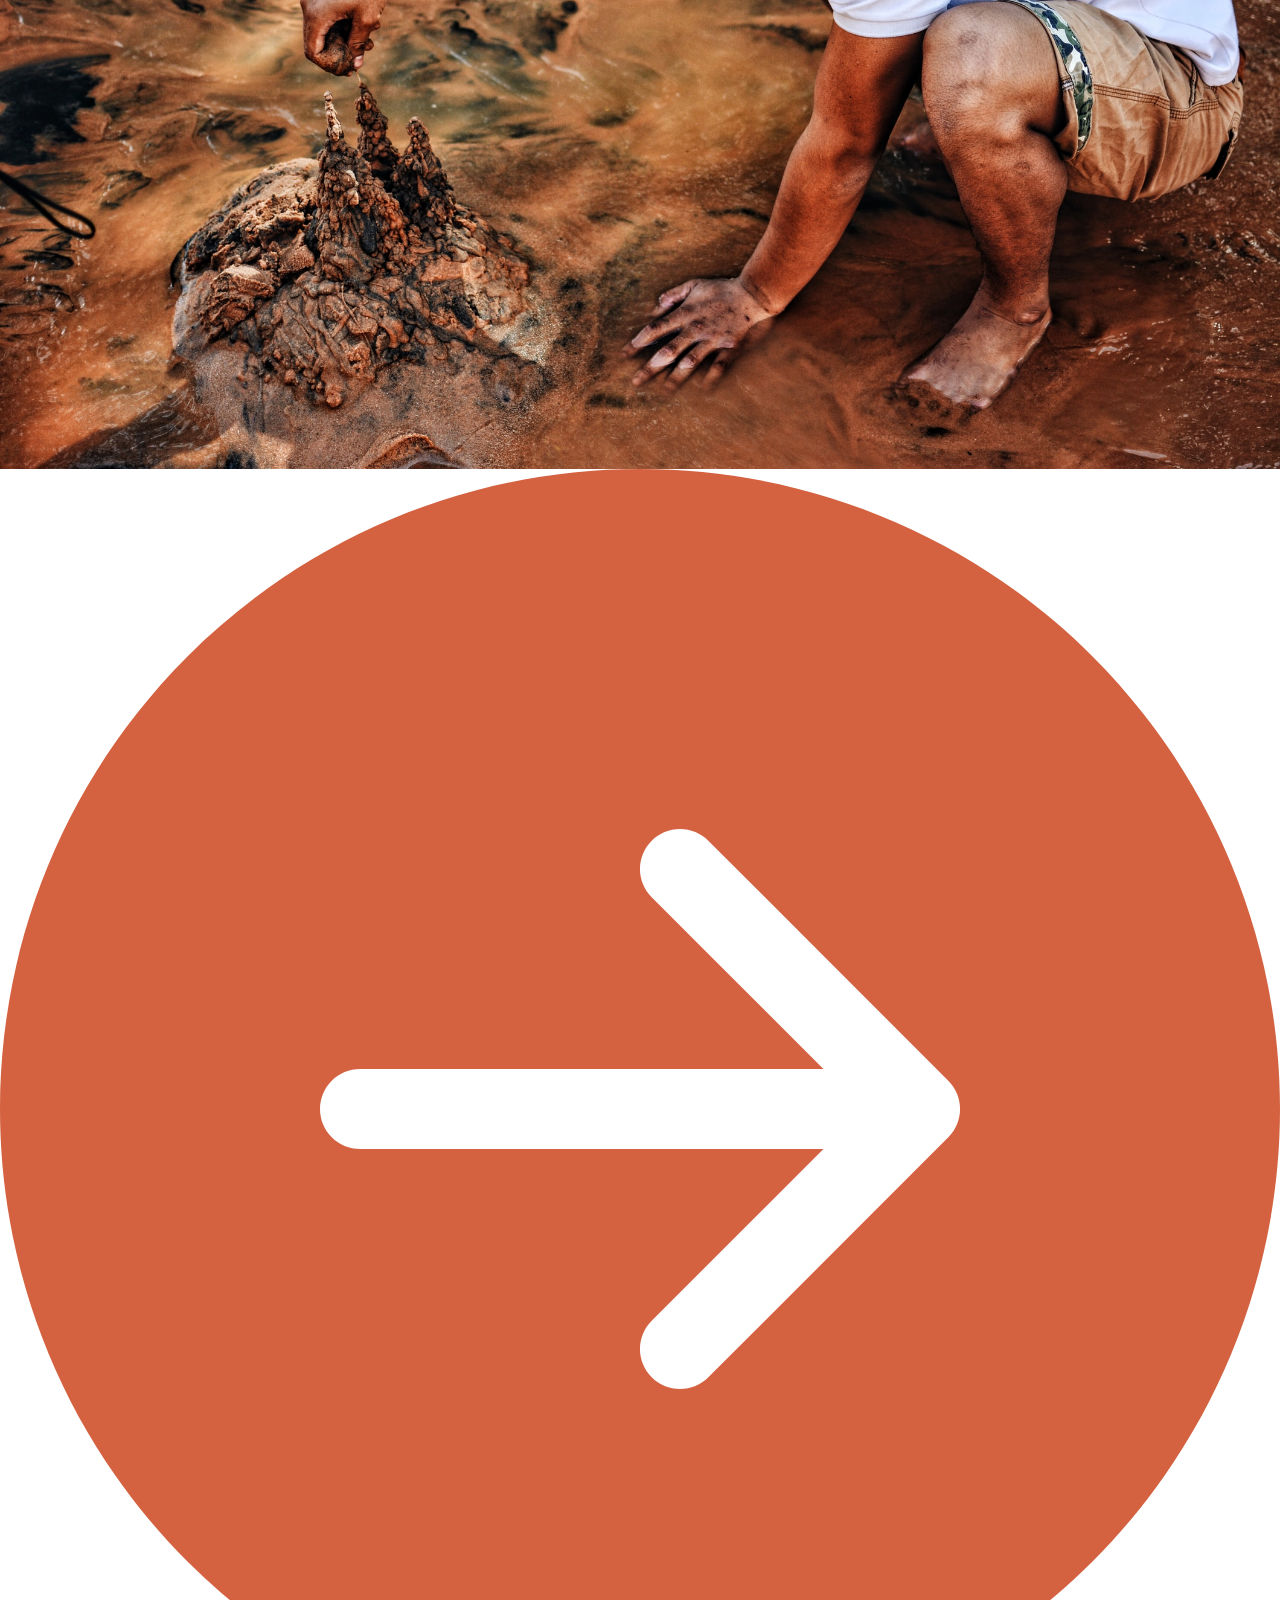
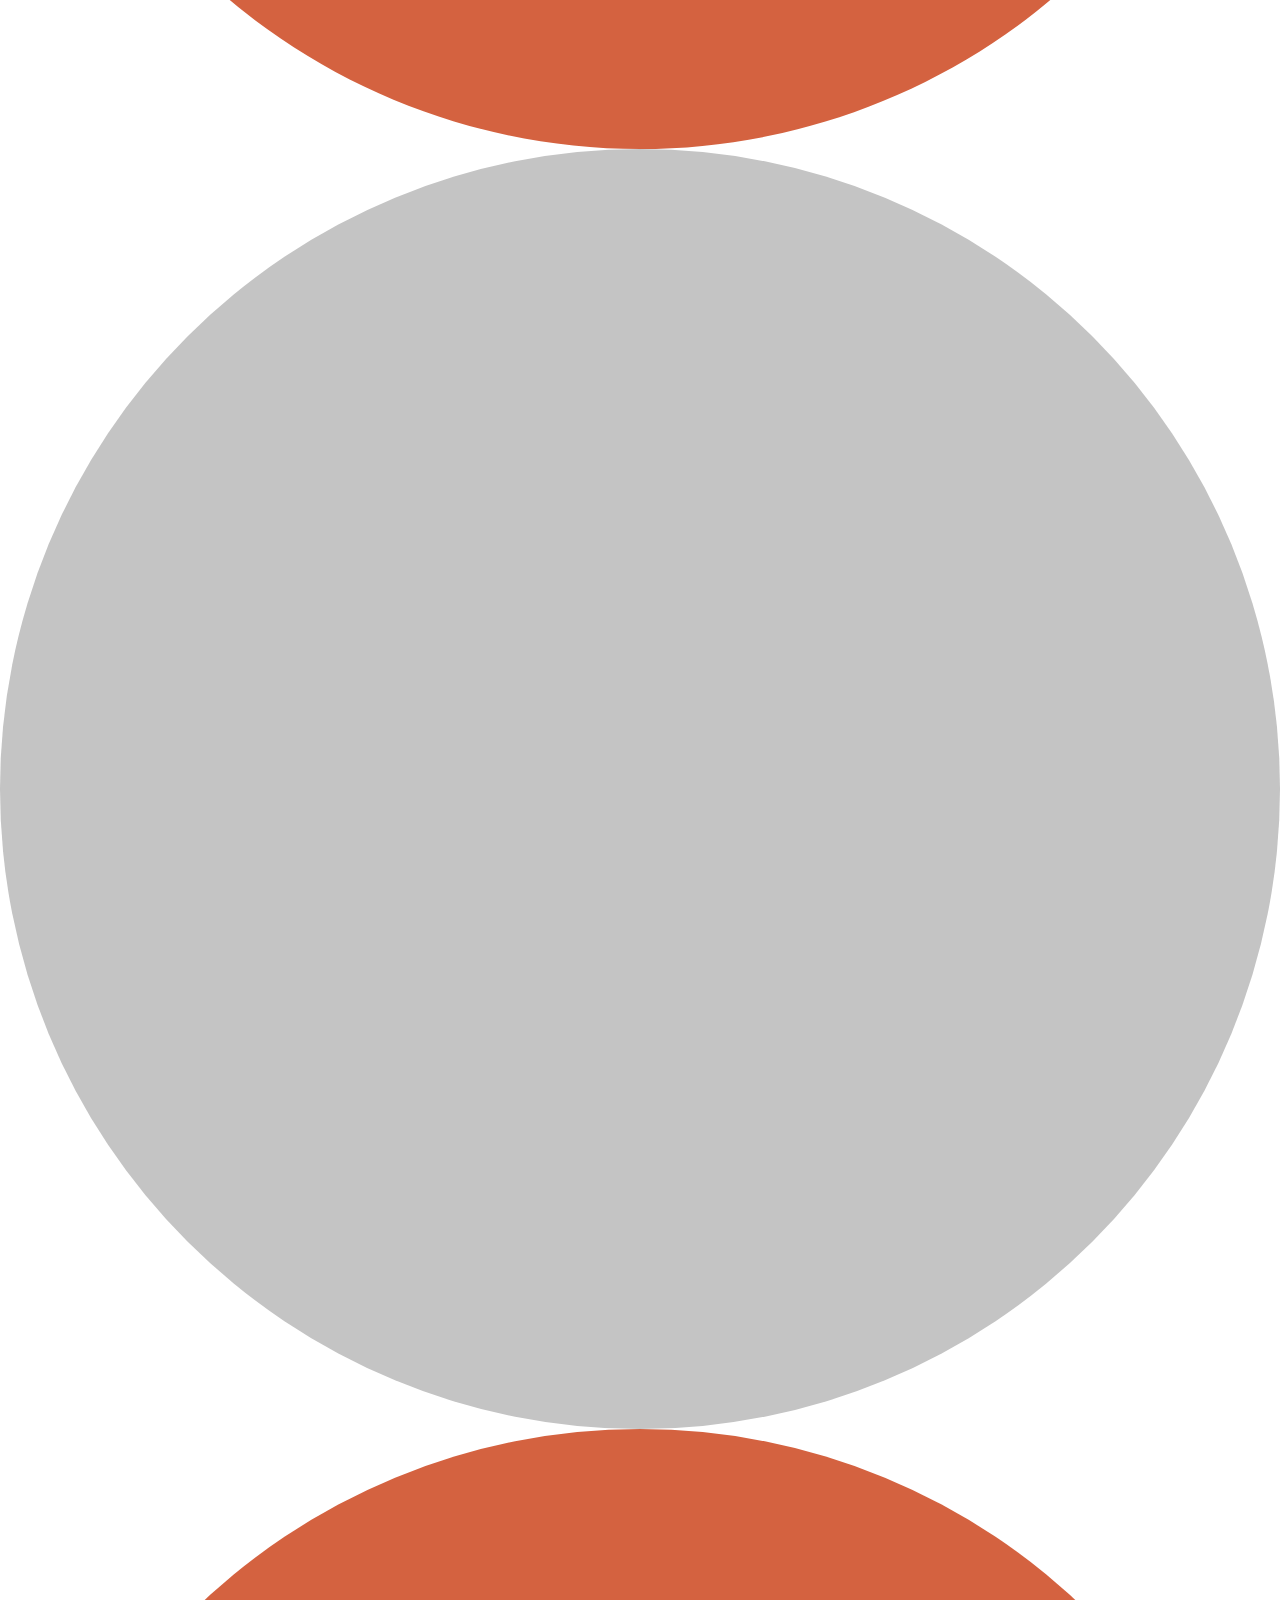
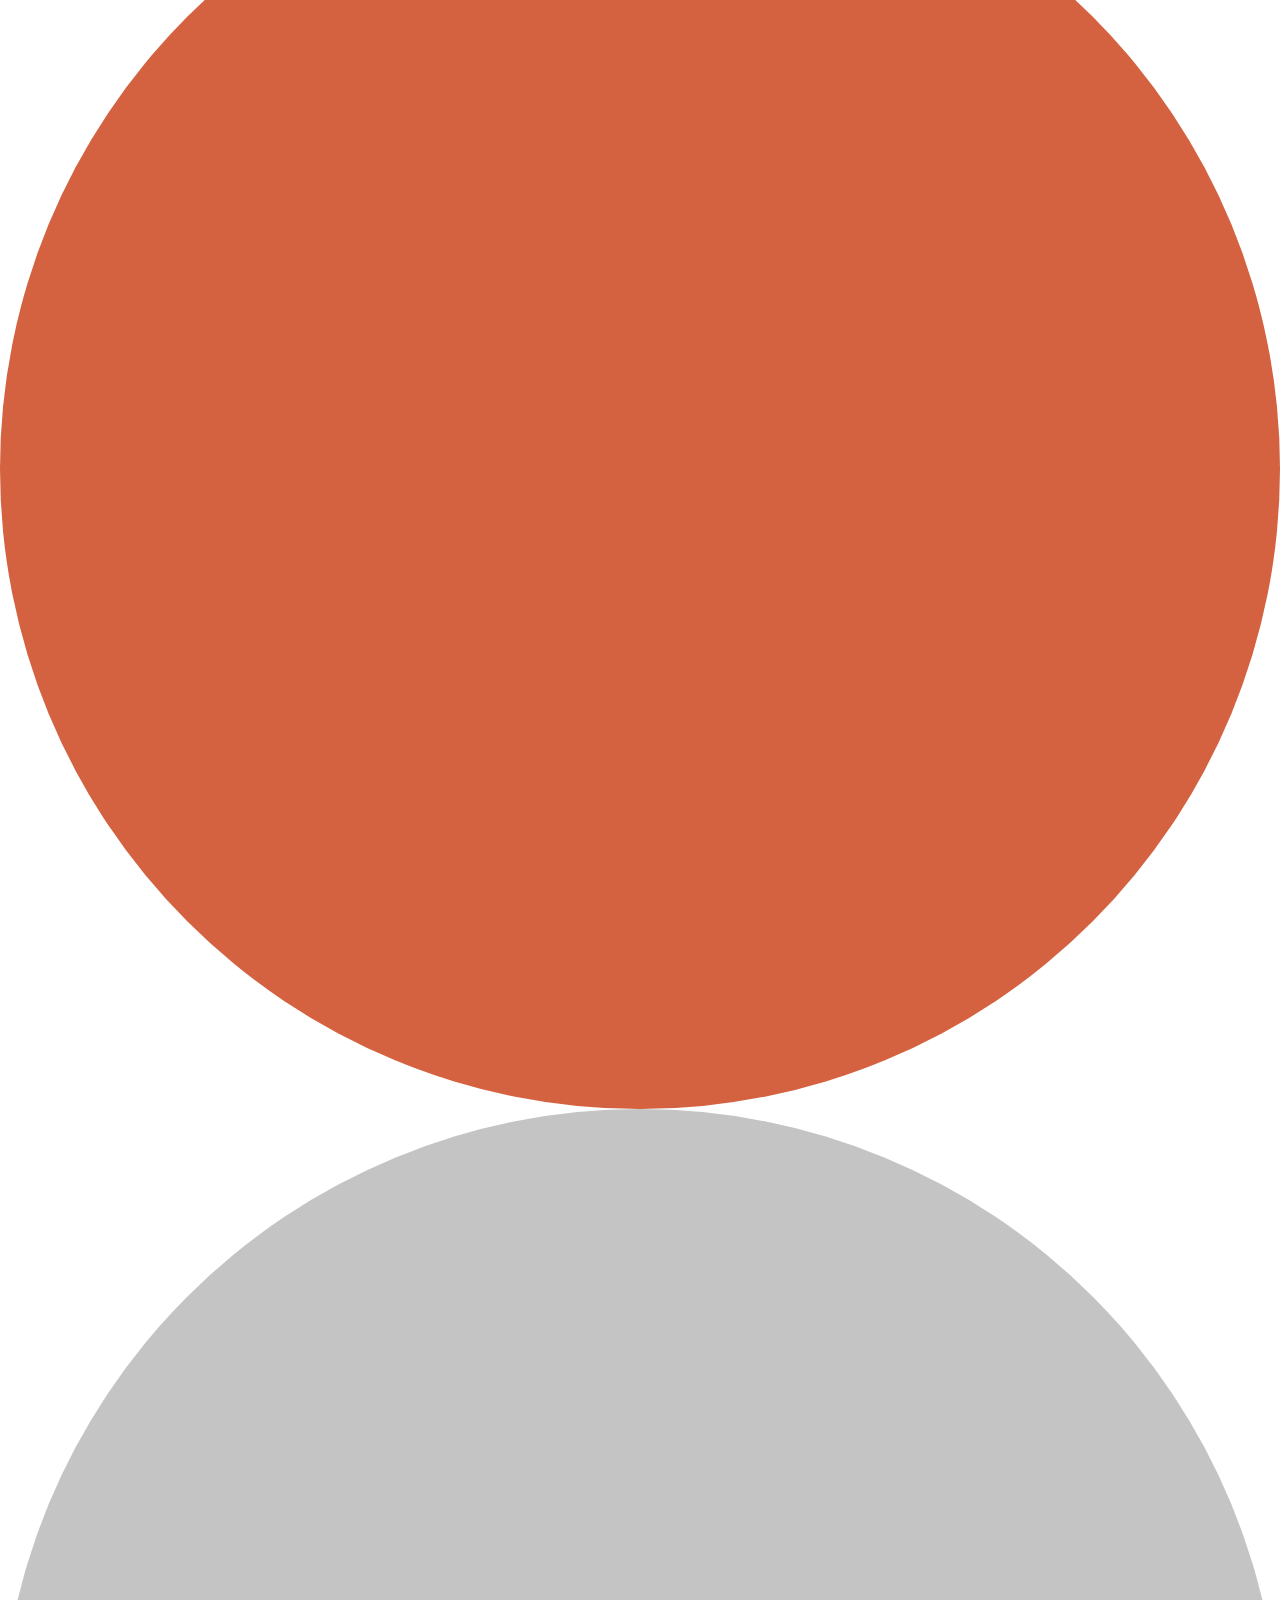
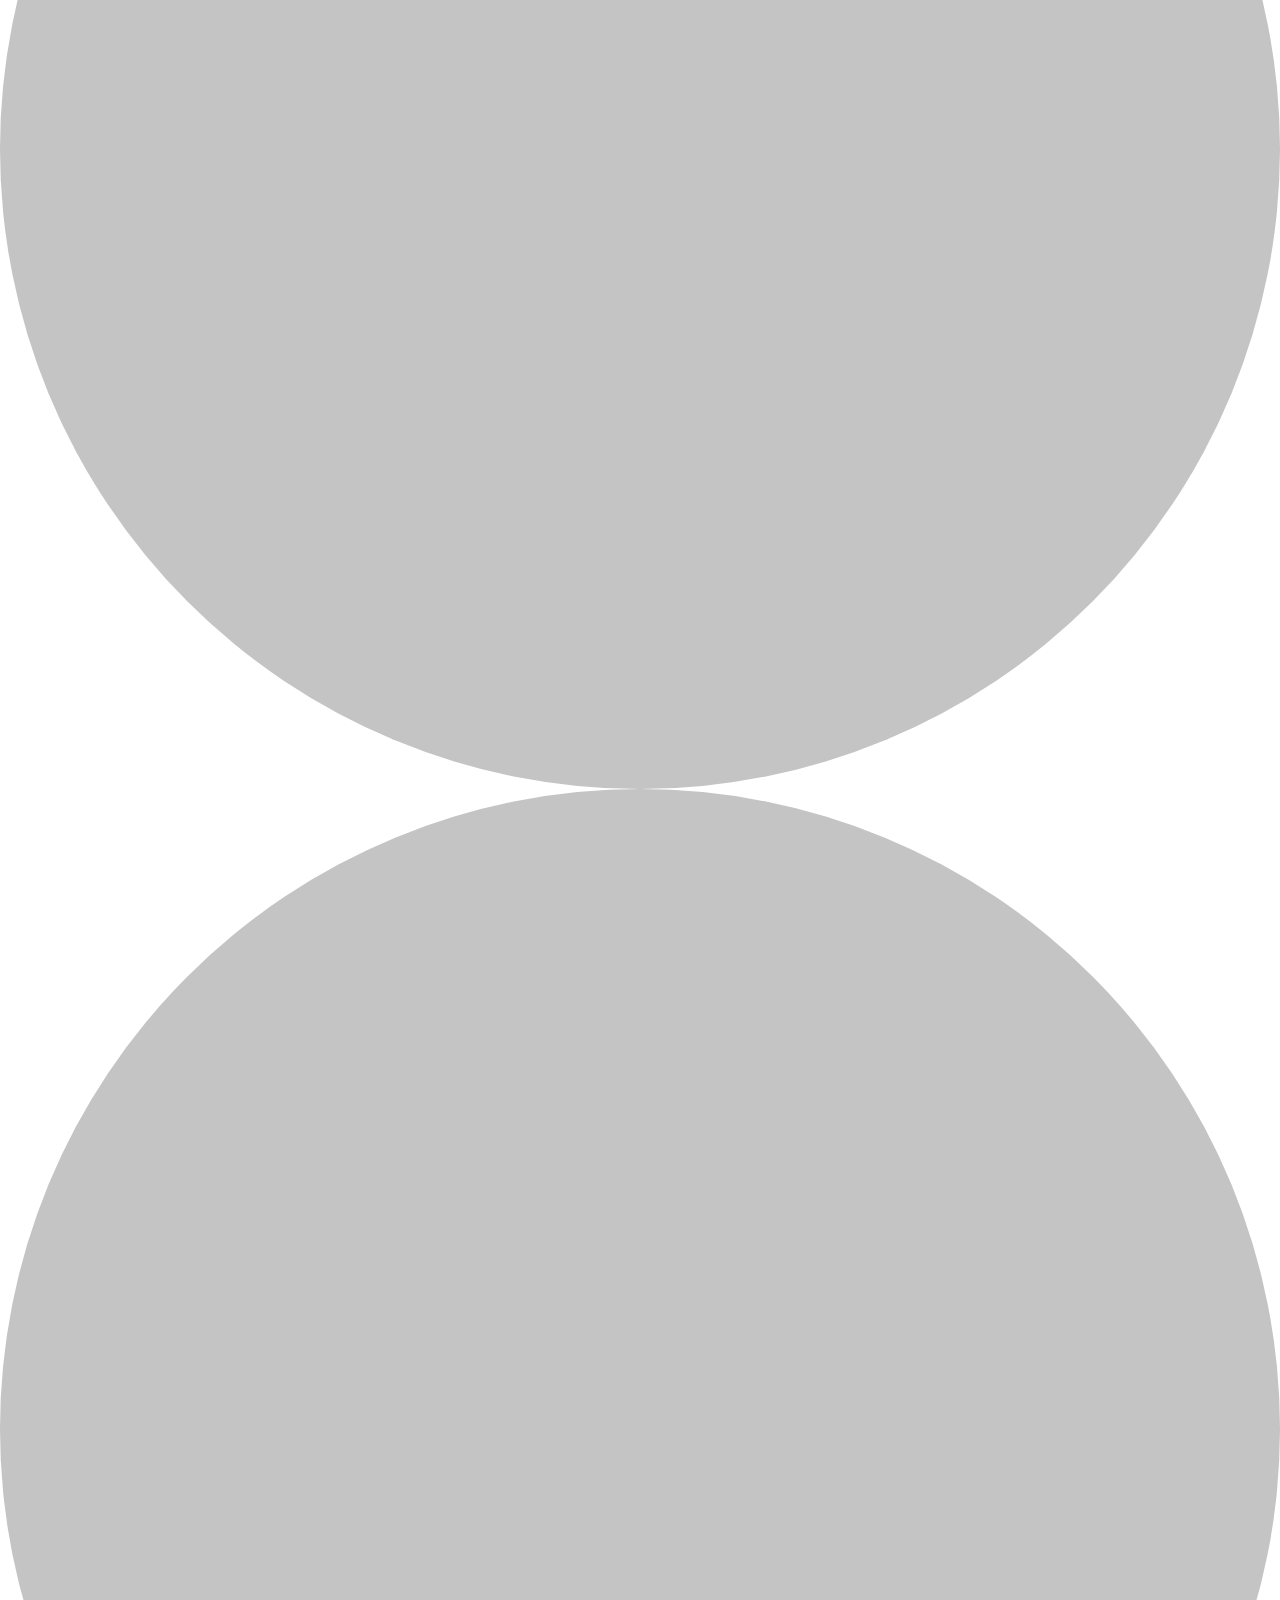
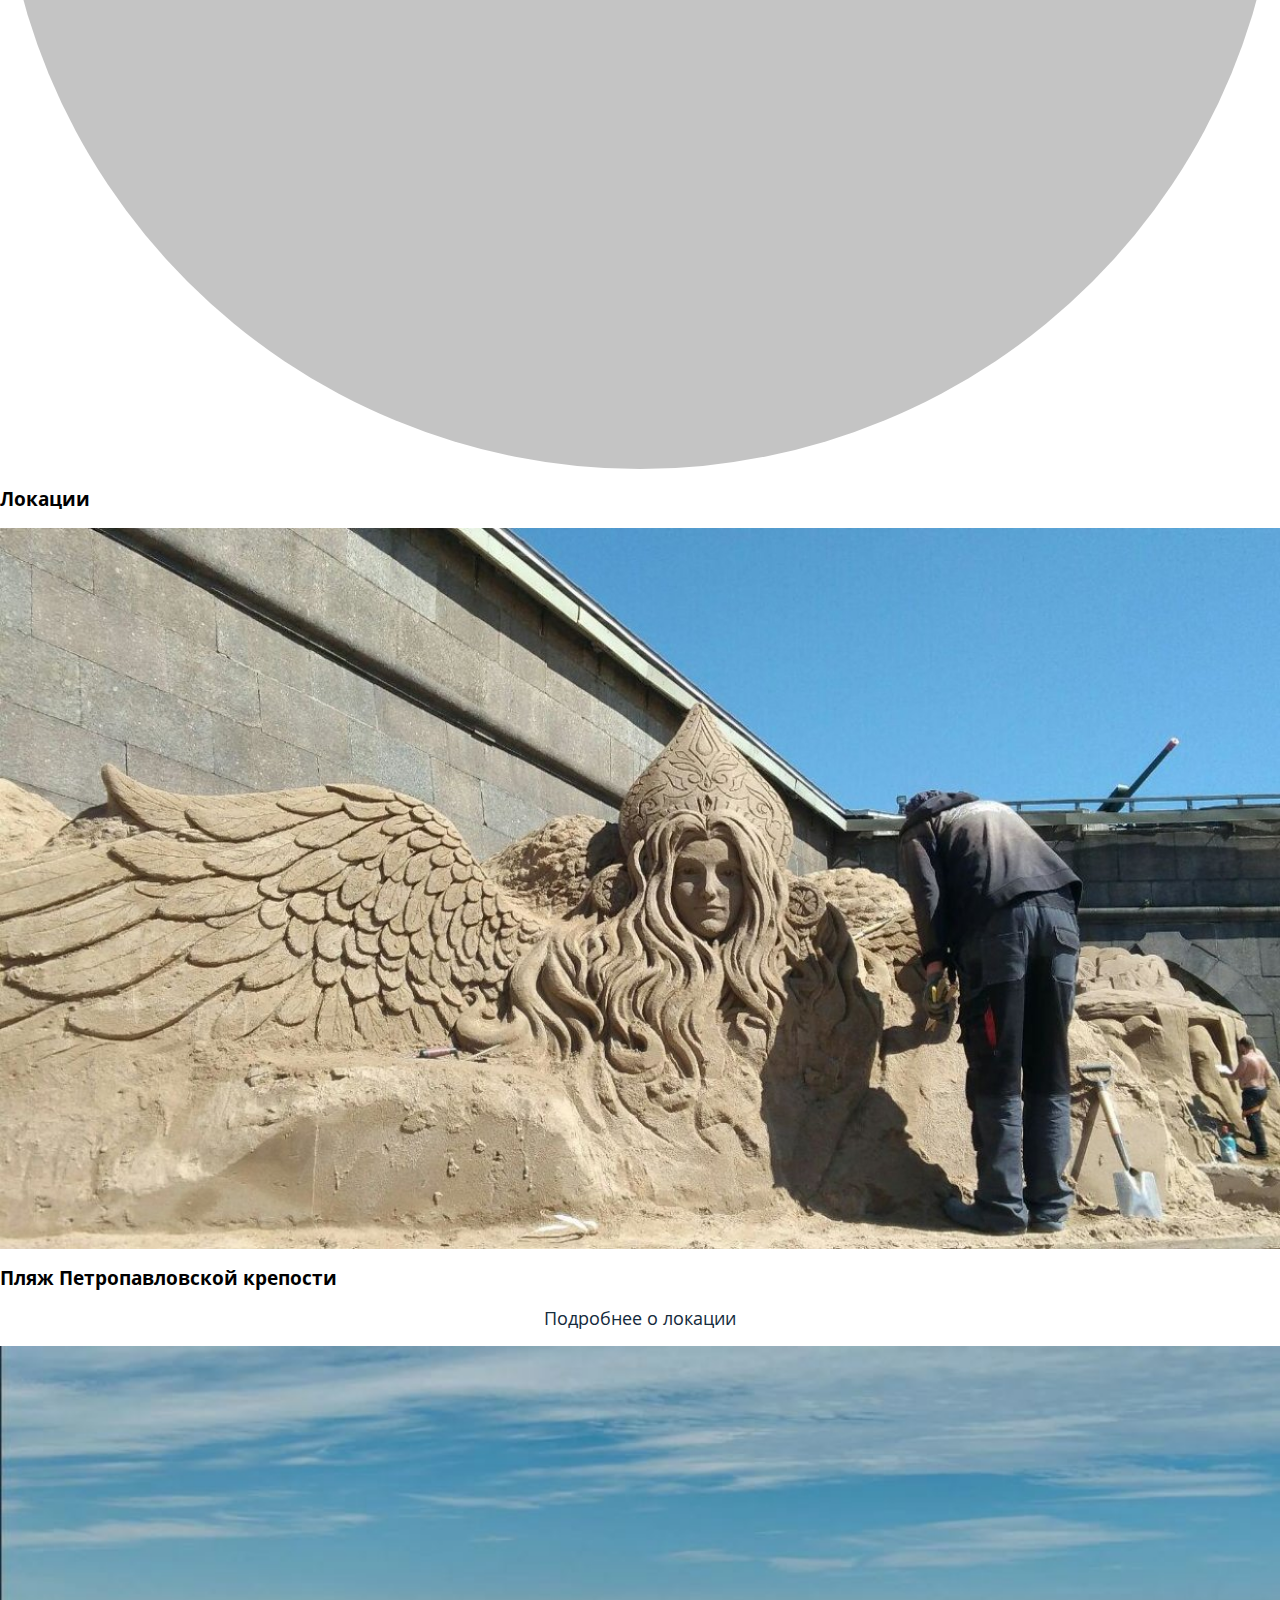
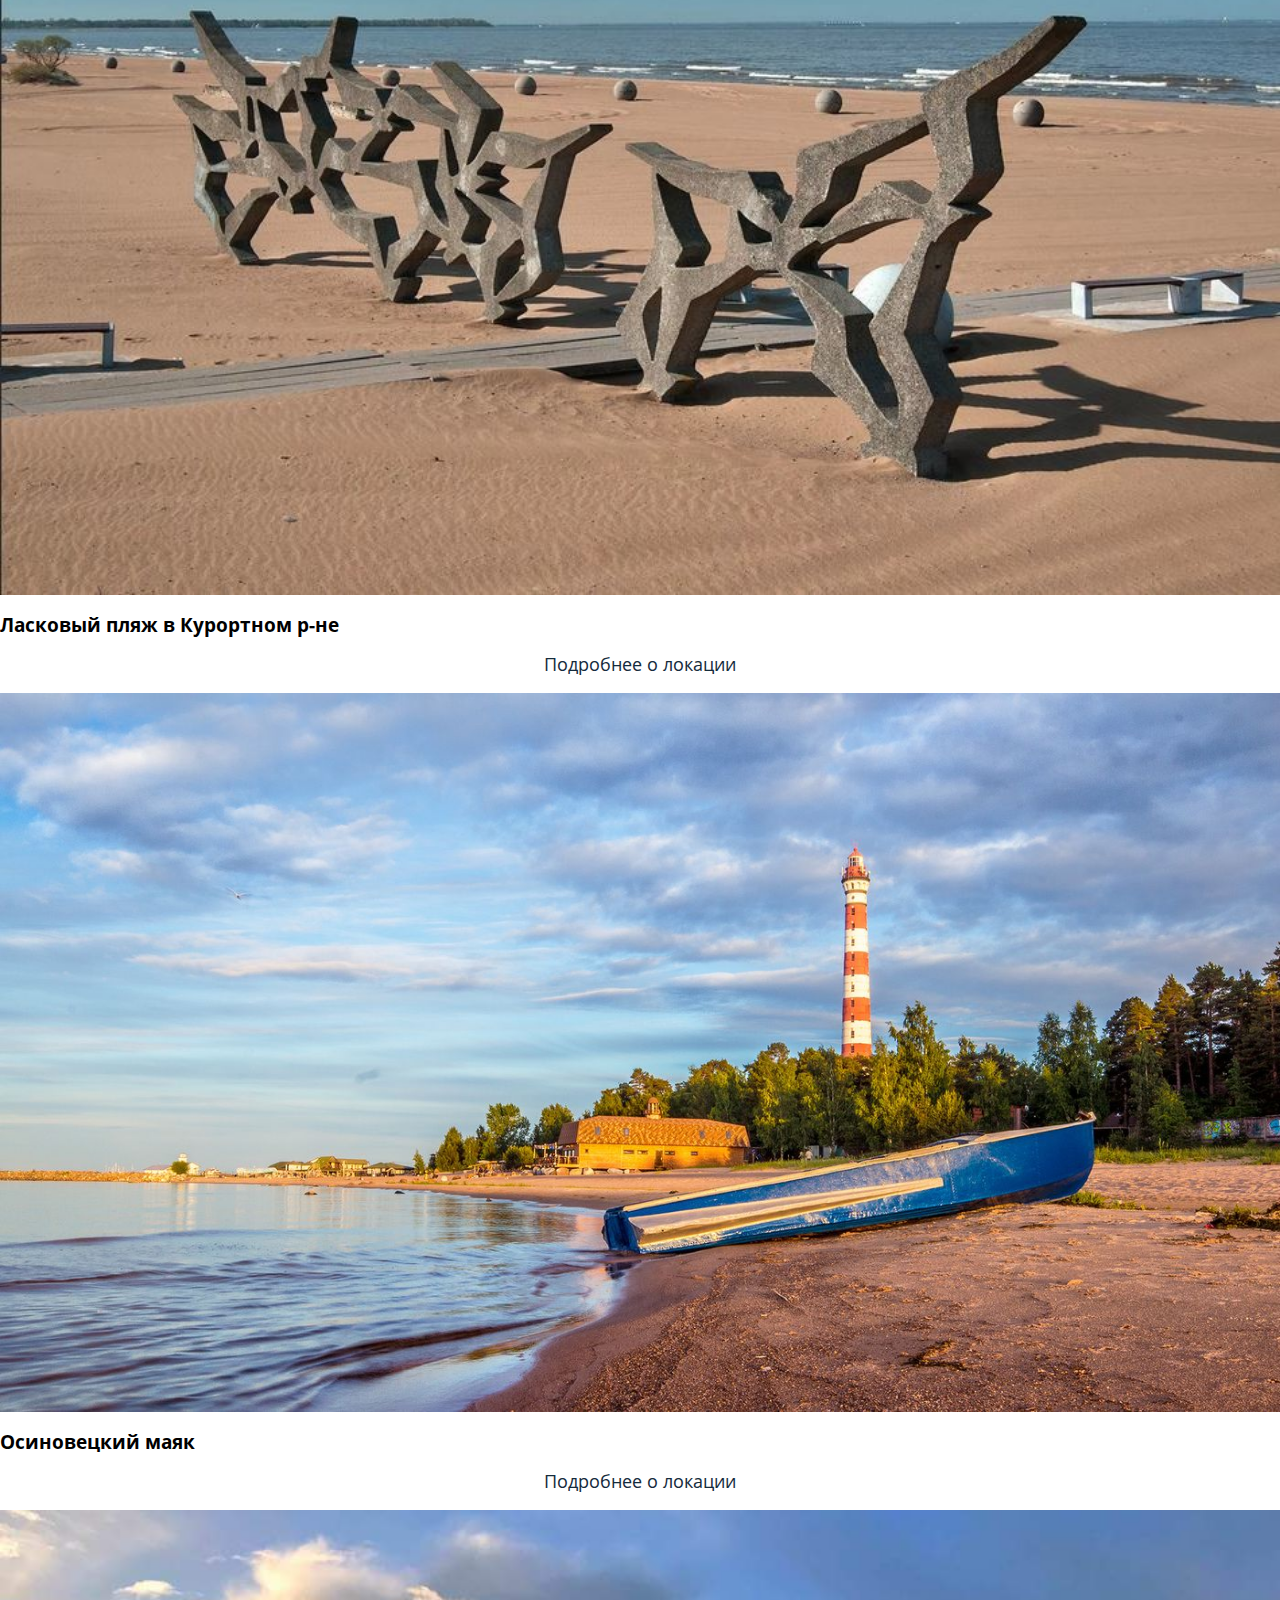
==== commit 20967a71: "подключил шрифты к секции services" ====
--- a/index.html
+++ b/index.html
@@ -52,35 +52,37 @@
           <h2 class="services-title">Мастер классы</h2>
           <div class="services-item">
             <img src="/images/child_on_the_beach.jpg" alt="child on the beach">
-            <h3>Детский</h3>
+            <h3 class="services-item-head">Детский</h3>
             <p>Внедрение современных методик позволяет оценить.</p>
             <p>от 8 лет <br> 2 часа <br> до 6 человек</p>
-            <div class="services-choose">
-              <p>10000 Р</p>
-              <button>Заказать</button>
+            <div class="services-buy">
+              <p class="services-cost">10000 Р</p>
+              <button class="btn">Заказать</button>
             </div>
           </div>
+
           <div class="services-item">
             <img src="/images/family_on_the_beach.jpg" alt="family_on_the_beach">
-            <h3>Семейный</h3>
+            <h3 class="services-item-head">Семейный</h3>
             <p>Lorem ipsum dolor sit amet consectetur, adipisicing elit. Eligendi, amet.</p>
             <p>3 часа <br> до 6 человек<br> 20 фото 10х15</p>
-            <div class="services-choose">
-              <p>20 000 Р</p>
-              <button>Заказать</button>
+            <div class="services-buy">
+              <p class="services-cost">20 000 Р</p>
+              <button class="btn">Заказать</button>
             </div>
           </div>
           <div class="services-item">
             <img src="/images/night_sky.jpg" alt="night_sky">
-            <h3>На компанию</h3>
+            <h3 class="services-item-head">На компанию</h3>
             <p>Lorem ipsum dolor sit amet consectetur, adipisicing elit.</p>
             <p>от 18 лет <br>с 19-00 и до утра <br>много человек<br>много коктейлей</p>
-            <div class="services-choose">
-              <p>5000 Р/чел</p>
-              <button>Заказать</button>
+            <div class="services-buy">
+              <p class="services-cost">5000 Р/чел</p>
+              <button class="btn">Заказать</button>
             </div>
           </div>
         </section>
+
         <section class="social">
           <div class="social_title">
             <h3>Фото с мероприятий</h3>
--- a/styles/style.css
+++ b/styles/style.css
@@ -77,6 +77,15 @@
   line-height: 68px;   /* расстояние между стороками */
 }
 
+p {
+font-family: "Open Sans", sans-serif;
+font-style: normal;
+font-weight: 300;
+font-size: 18px;
+text-align: center;
+color: #152B3C;
+}
+
 .container {
   width: 1280px;
   margin: 0 auto;    /* если определены 2 значения то первое отступ сверху второе внешний отступ левой и правой стороны */
@@ -88,6 +97,24 @@
 }
 
 /* Кнопка */
+.btn {
+padding: 15px 30px;
+width: 164px;
+height: 63px;
+bottom: 0px;
+background: #D46240;
+border-radius: 5px;
+}
+
+.btn {
+  font-family: "Open Sans", sans-serif;
+  font-style: normal;
+  font-weight: normal;
+  font-size: 24px;
+  text-align: center;
+  color: #fff;
+}
+
 /* Шапка сайта */
 .header {
   background-color: #152b3c;
@@ -175,6 +202,7 @@
   margin: 130px 0 235px 0;
 }
 
+
 .promo-info {
   font-family: "Open Sans", sans-serif;
   font-weight: 400;
@@ -187,6 +215,35 @@
 
 
 /* Услуги */
+.services-title {
+  font-family: raleway,sans-serif;
+  font-weight: 300;
+  font-size: 58px;
+  text-align: center;
+  color: #d46240;
+}
+
+.services-item-head {
+  font-family: raleway,sans-serif;
+  font-weight: 300;
+  font-style: 36px;
+  text-align: center;
+  color: #15b2c3;
+}
+
+.services-cost {
+  font-family: "Open Sans", sans-serif;
+  font-weight: 600;
+  font-size: 28px;
+  font-style: normal;
+  text-align: center;
+  color: #d46240;
+}
+
+
+
+
+
 /* Мероприятия */
  .social-icon {
    width: 10px;
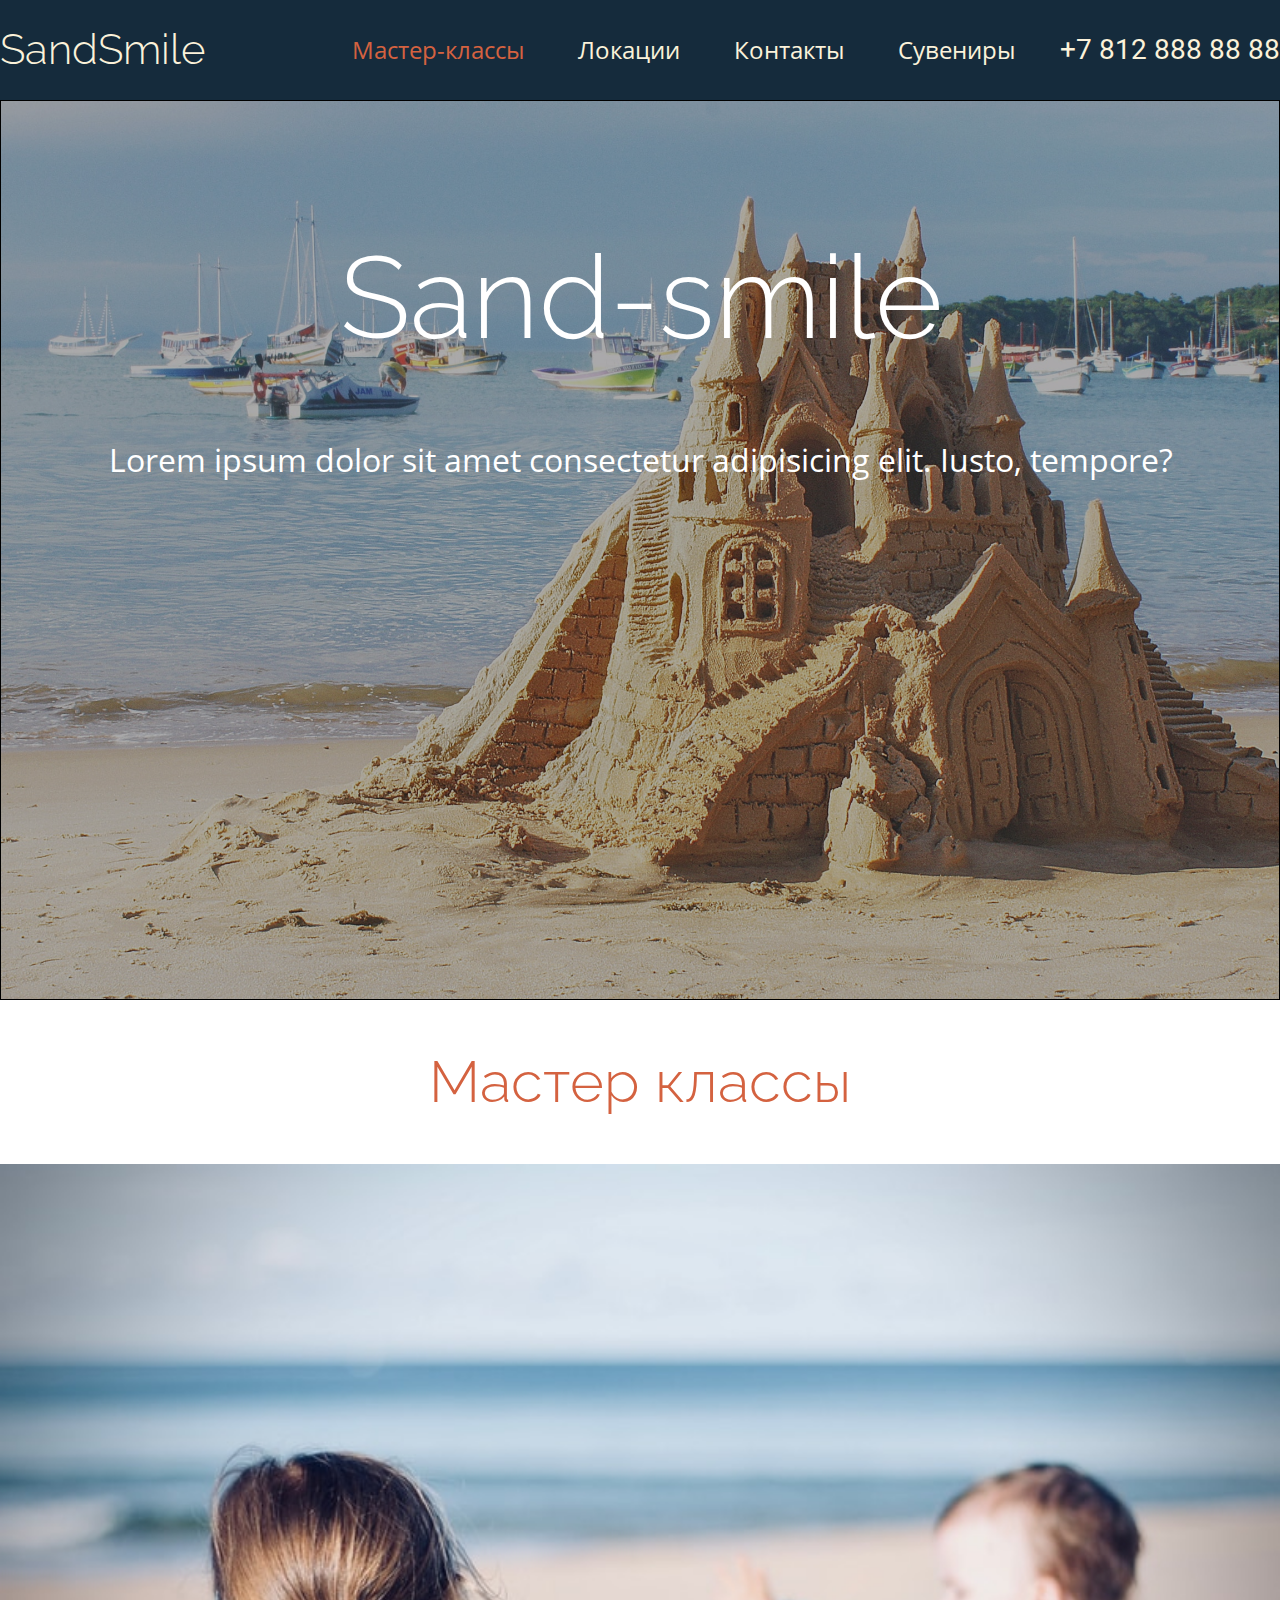
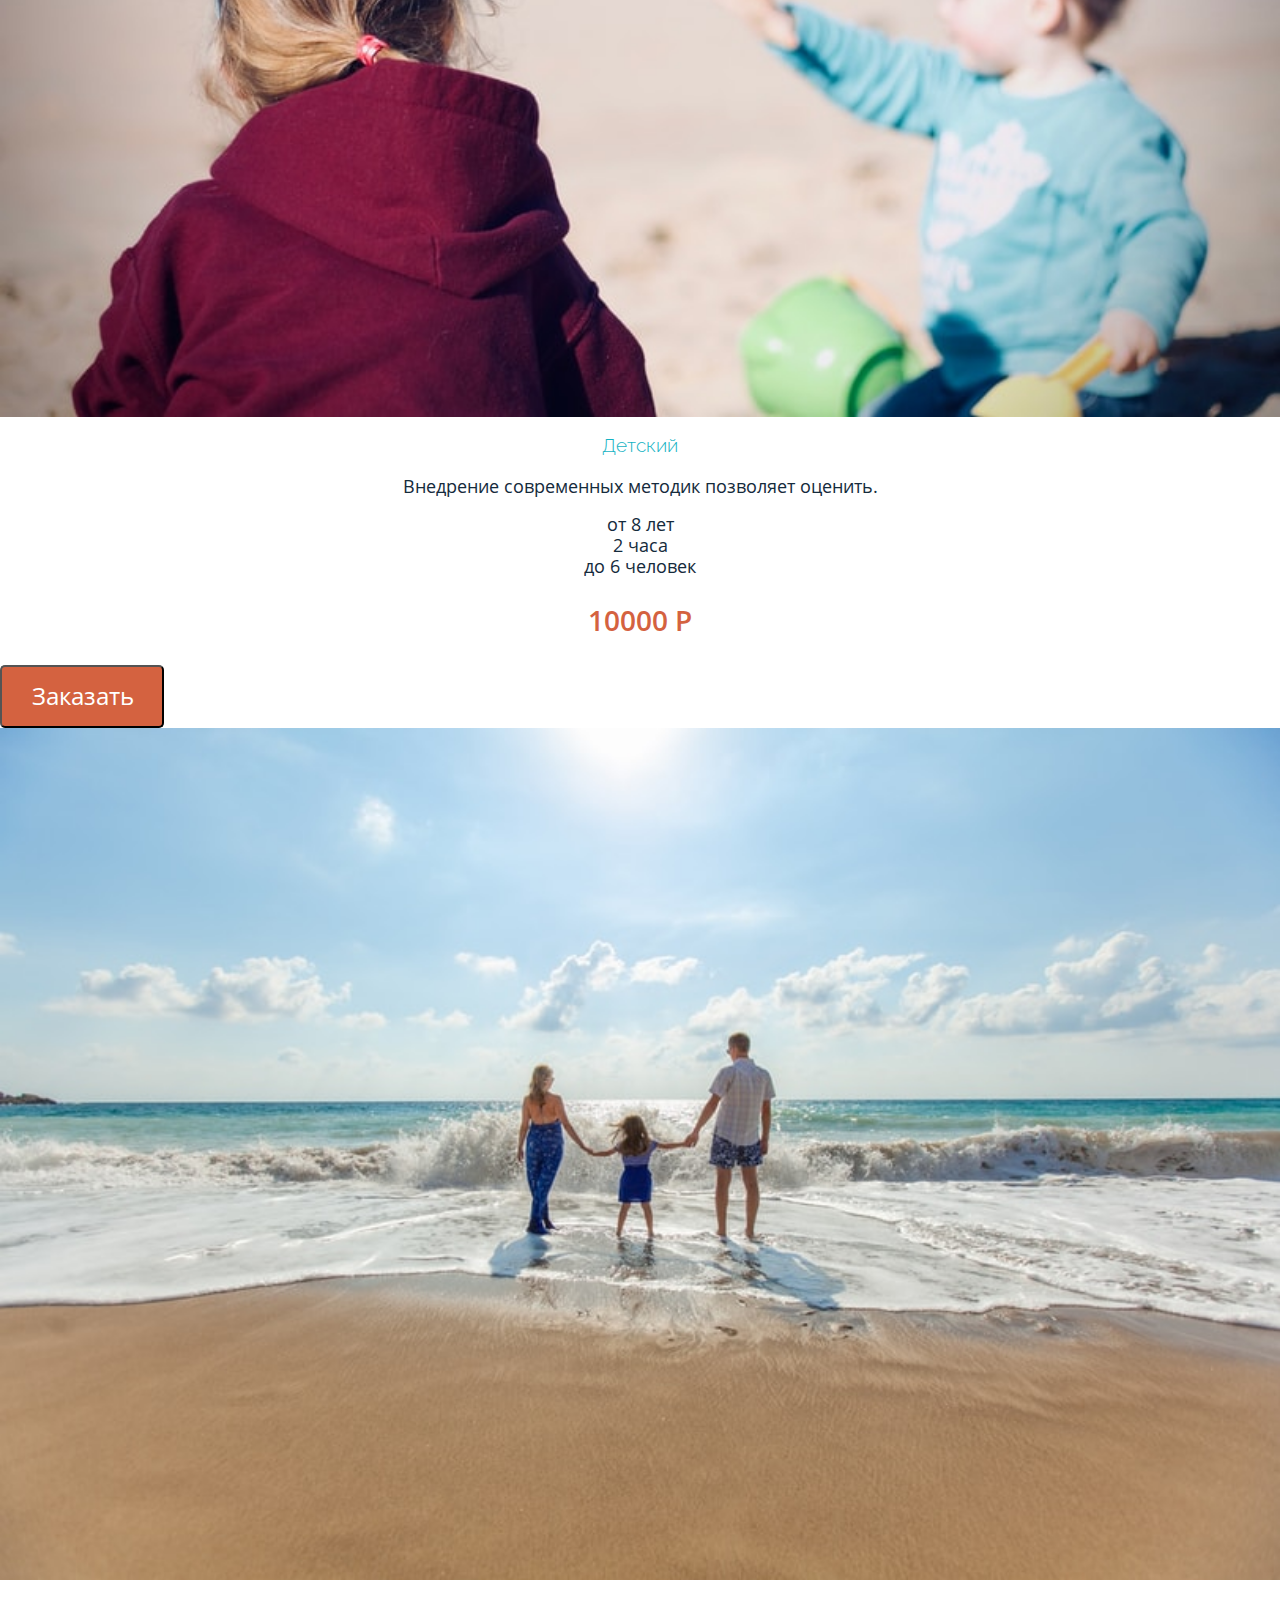
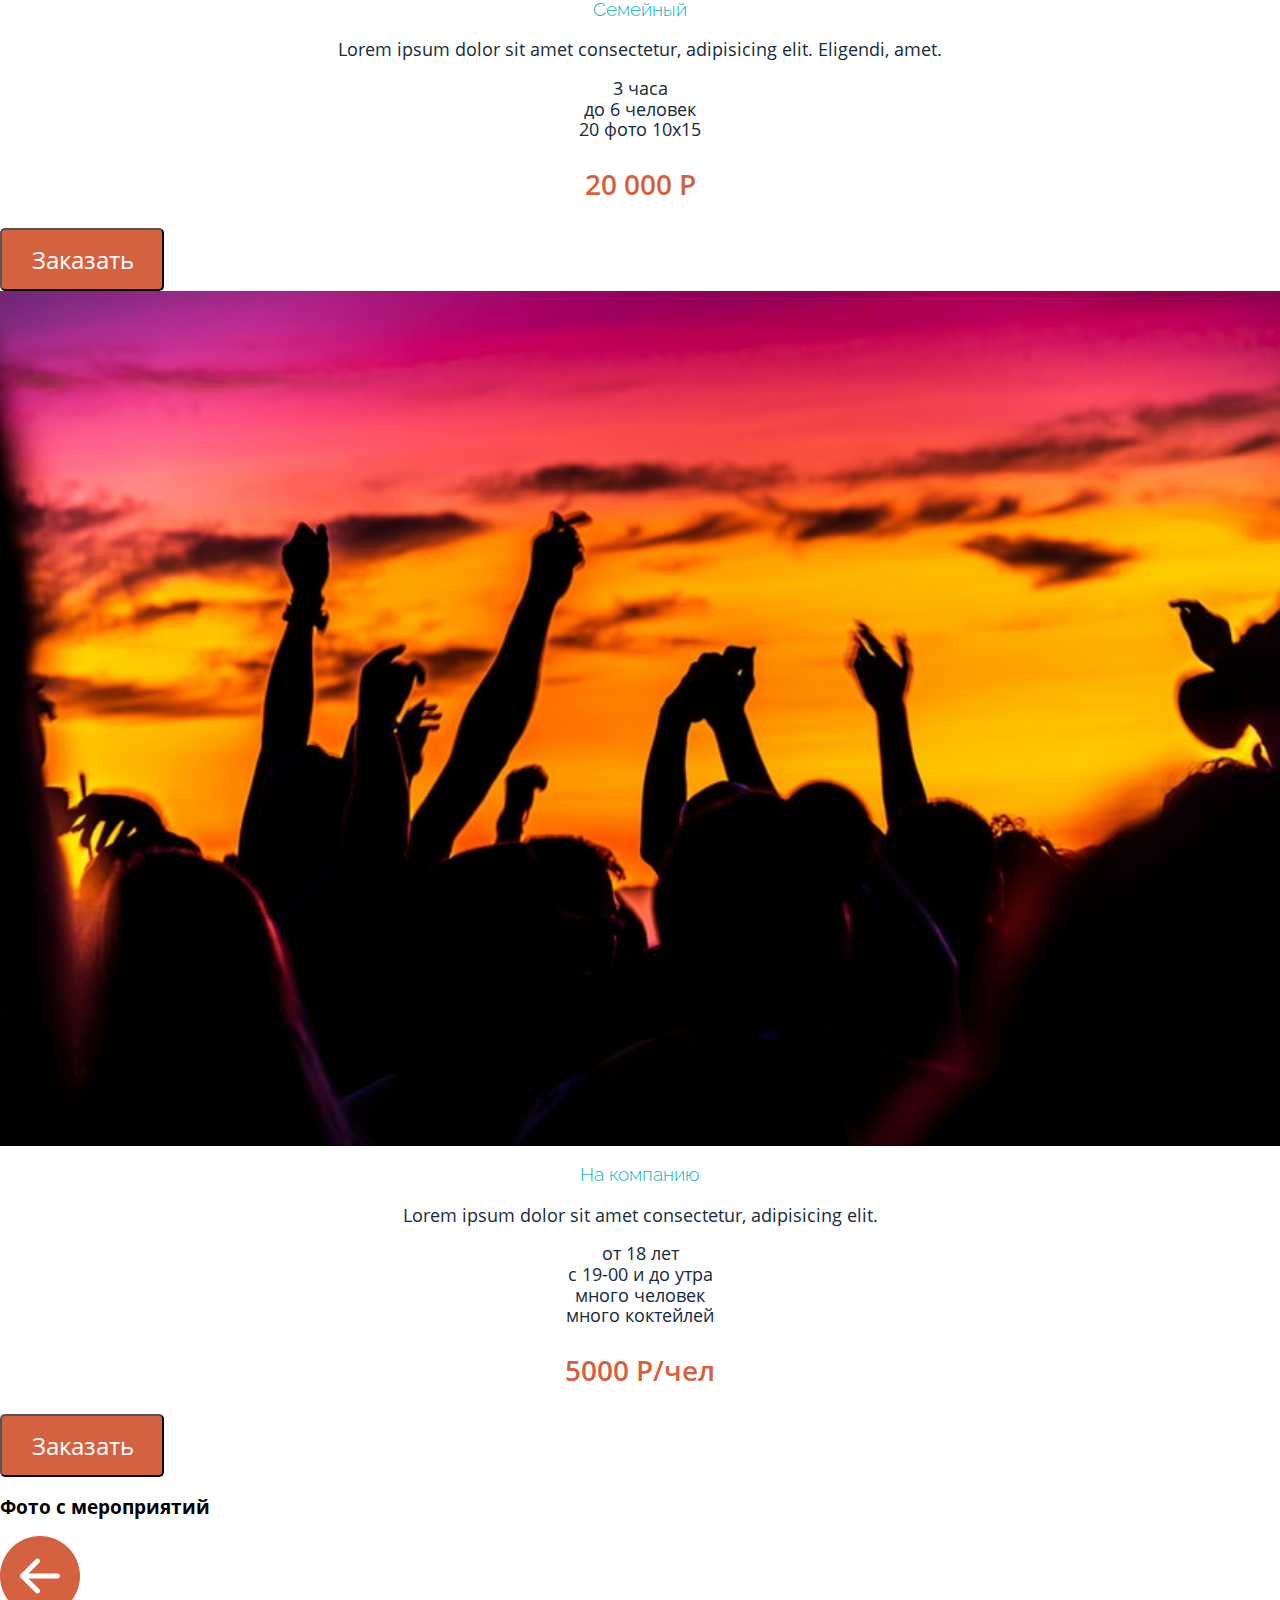
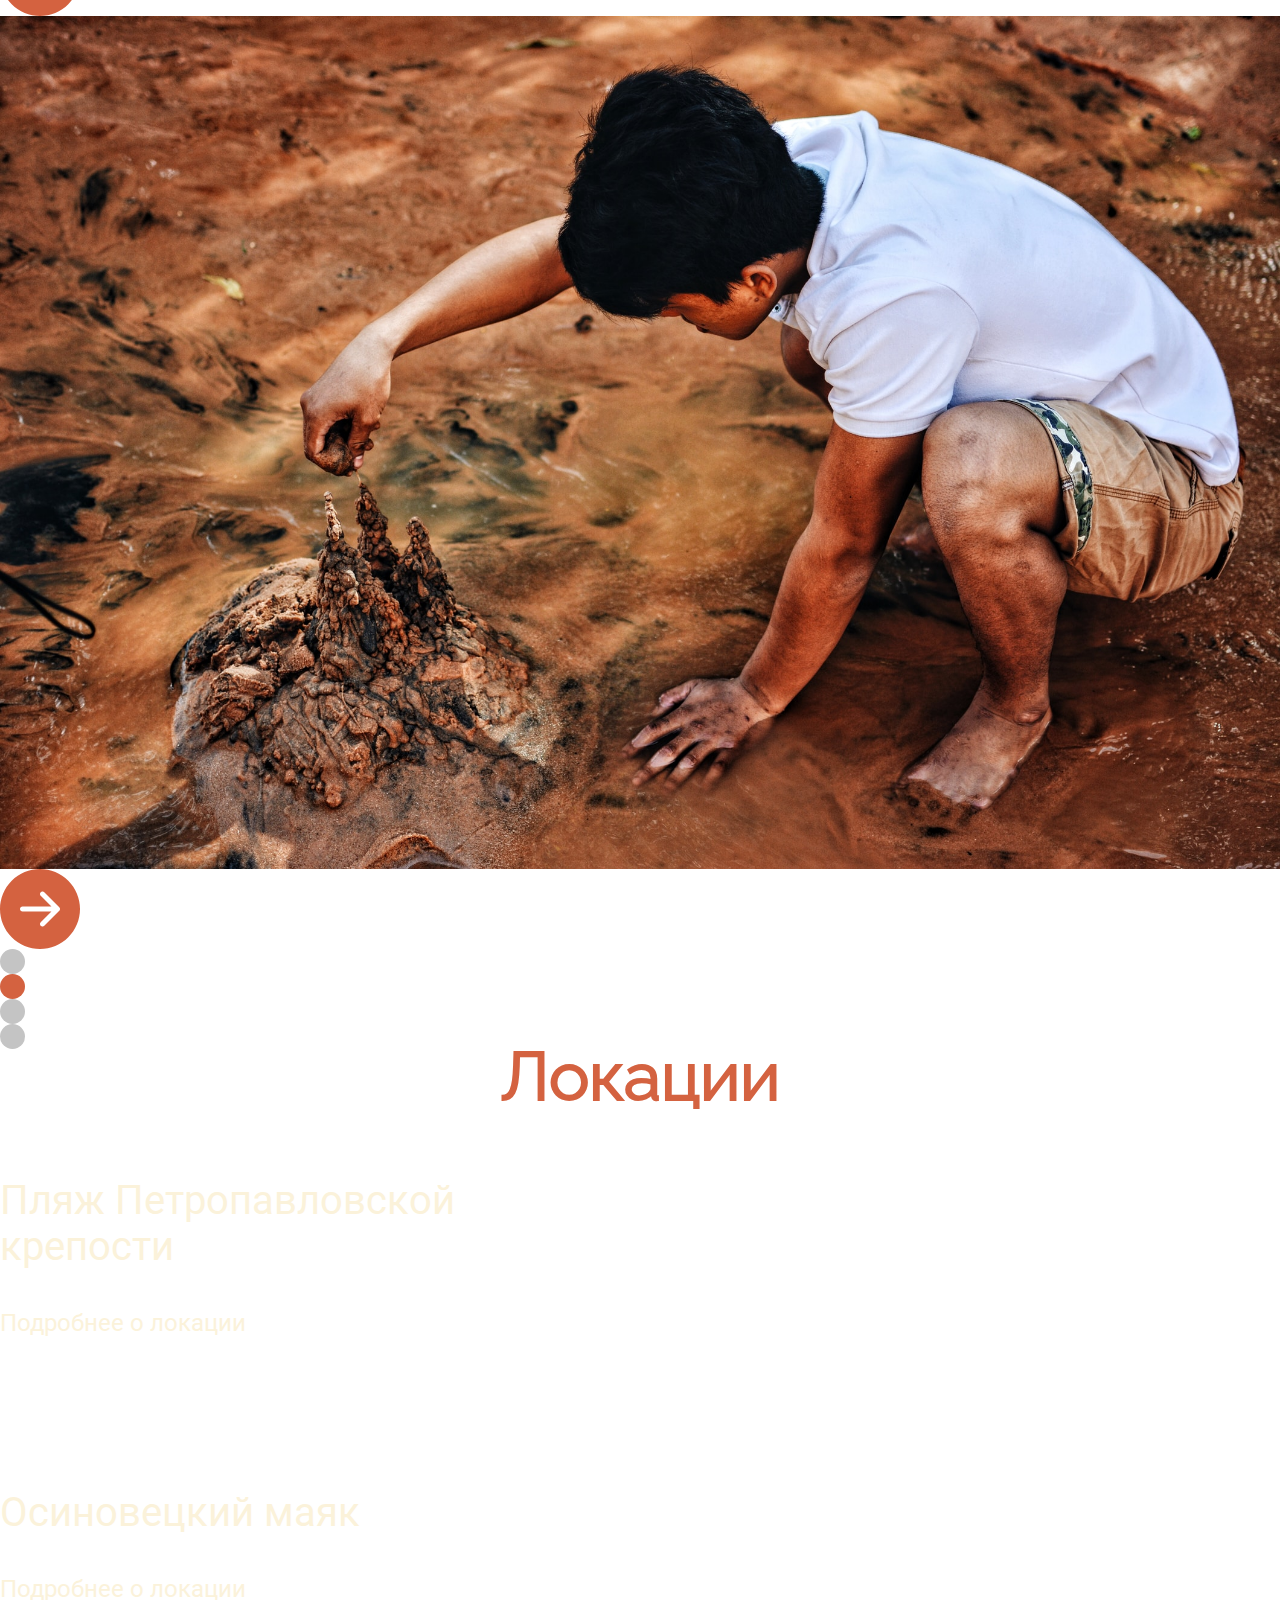
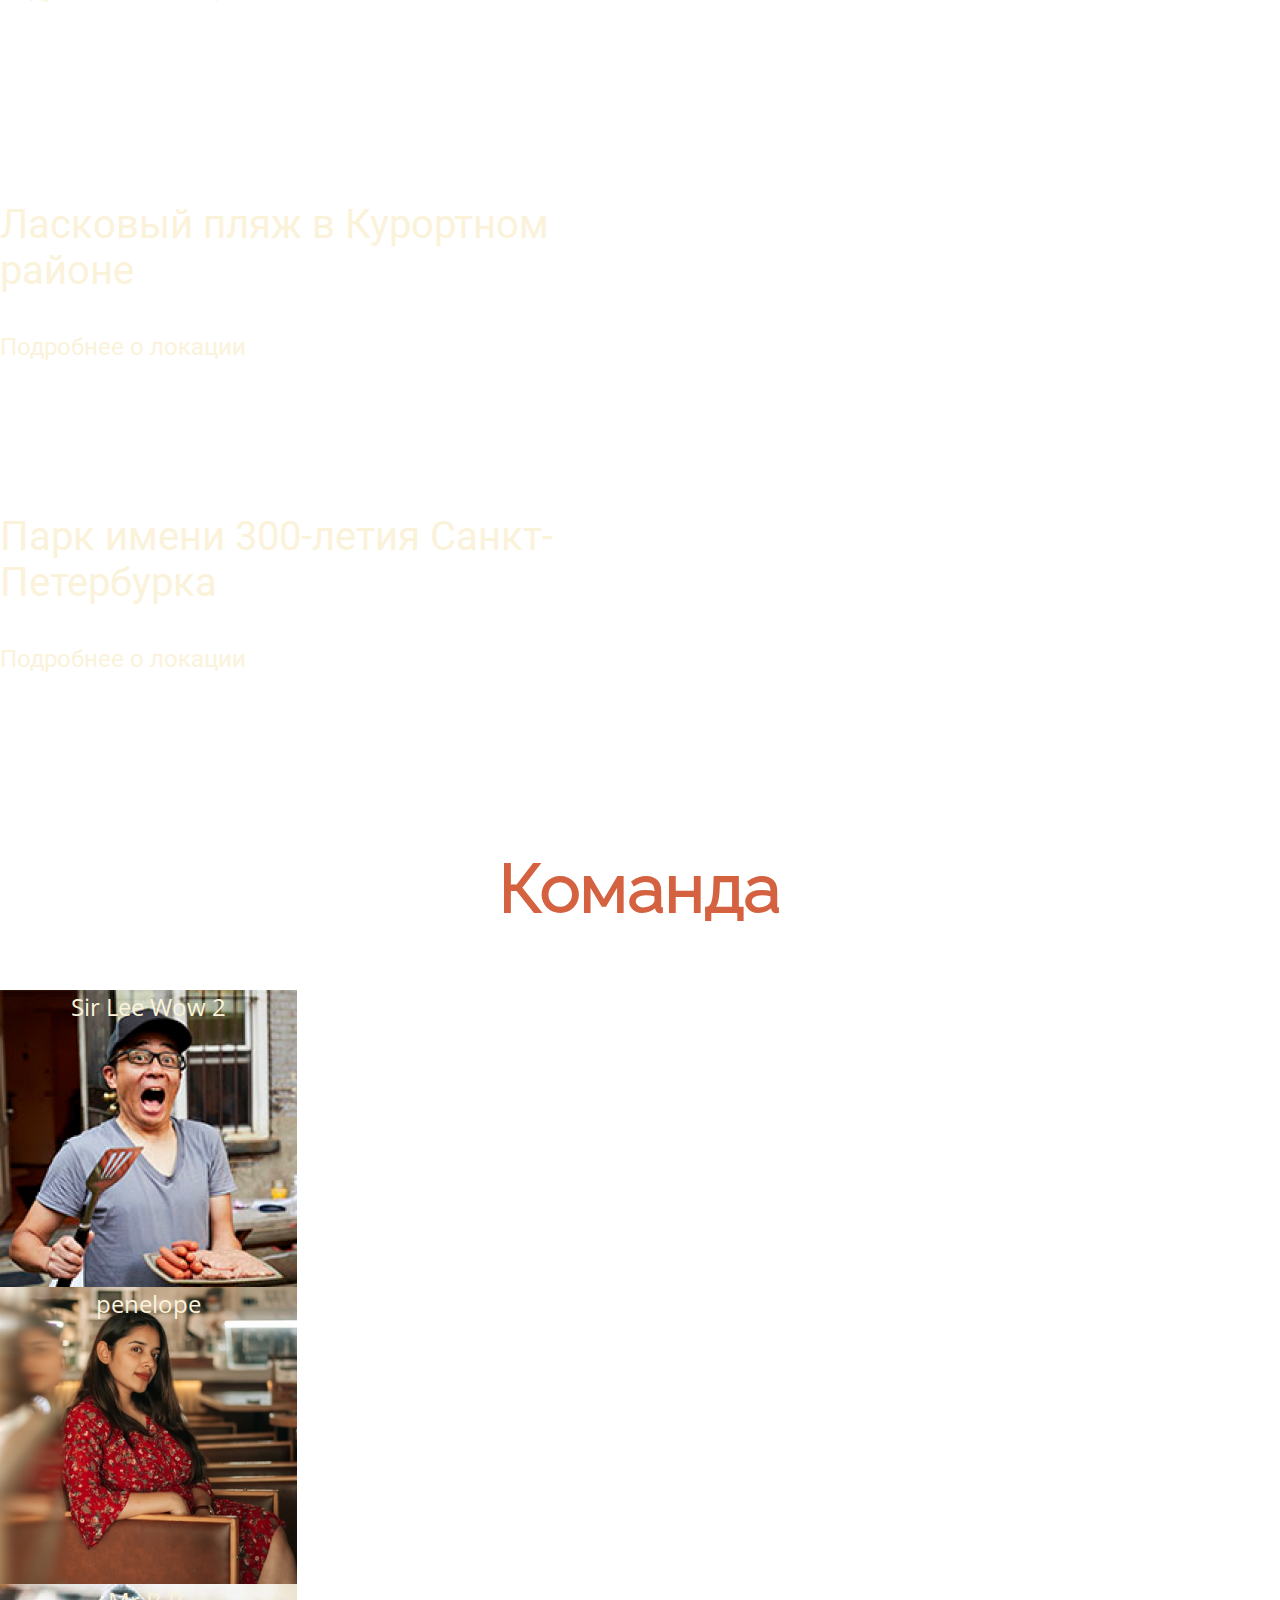
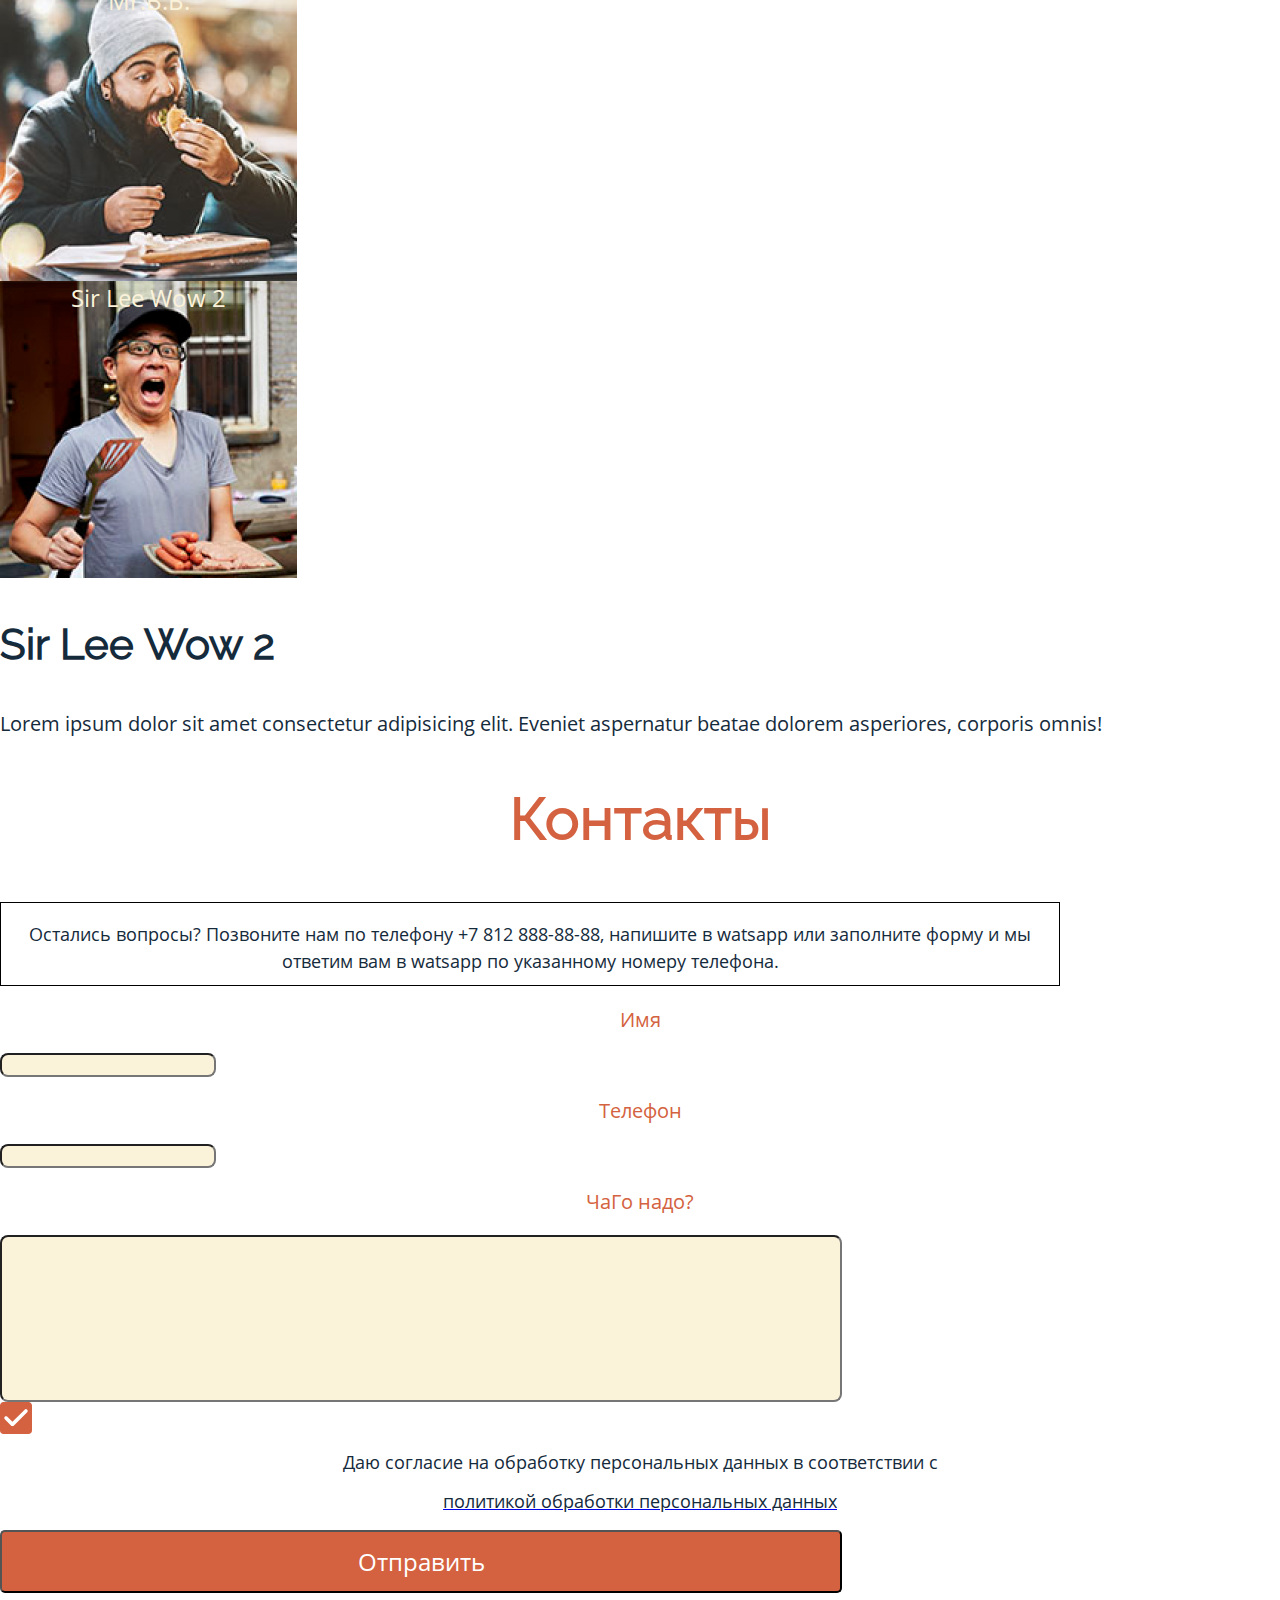
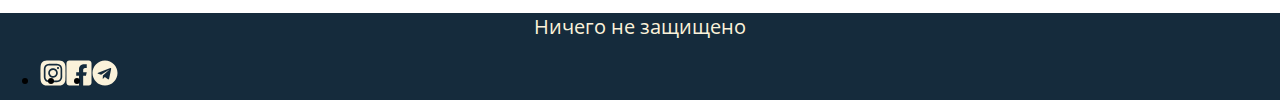
==== commit ca48364d: "подправил html и стилизовал шрифты и цвета элементов" ====
--- a/index.html
+++ b/index.html
@@ -29,7 +29,7 @@
             <a href="tel:+78128888888" class="phone">+7 812 888 88 88</a>
             <!-- появится менюшка для звонка после клика мышкой -->
           </div>
-
+        </div>
       </div>
     </header>
 
@@ -57,7 +57,7 @@
             <p>от 8 лет <br> 2 часа <br> до 6 человек</p>
             <div class="services-buy">
               <p class="services-cost">10000 Р</p>
-              <button class="btn">Заказать</button>
+              <button class="btn btn_font">Заказать</button>
             </div>
           </div>
 
@@ -68,7 +68,7 @@
             <p>3 часа <br> до 6 человек<br> 20 фото 10х15</p>
             <div class="services-buy">
               <p class="services-cost">20 000 Р</p>
-              <button class="btn">Заказать</button>
+              <button class="btn btn_font">Заказать</button>
             </div>
           </div>
           <div class="services-item">
@@ -78,7 +78,7 @@
             <p>от 18 лет <br>с 19-00 и до утра <br>много человек<br>много коктейлей</p>
             <div class="services-buy">
               <p class="services-cost">5000 Р/чел</p>
-              <button class="btn">Заказать</button>
+              <button class="btn btn_font">Заказать</button>
             </div>
           </div>
         </section>
@@ -88,12 +88,17 @@
             <h3>Фото с мероприятий</h3>
           </div>
           <div class="social-slider">
-
-            <!-- <i class="social_icon" style="background-image: url(/icons/arrow_left.svg);"></i> -->
-            <a href="social_icon"><img src="/icons/arrow_left.svg" alt="arrow_left"></a>
+            <div class="social-arrow">
+              <!-- <i class="social_icon" style="background-image: url(/icons/arrow_left.svg);"></i> -->
+              <a href="#"><img src="/icons/arrow_left.svg" alt="arrow_left"></a>
+            </div>
+
             <img src="/images/child_build_castle.jpg" alt="child_build_castle">
-            <a href="social_icon"><img src="/icons/arrow_right.svg" alt="arrow_right"></a>
-            <!-- <i class="social_icon" style="background-image: url(/icons/arrow_right.svg);"></i> -->
+
+            <div class="social-arrow">
+              <!-- <i class="social_icon" style="background-image: url(/icons/arrow_right.svg);"></i> -->
+              <a href="social_icon"><img src="/icons/arrow_right.svg" alt="arrow_right"></a>
+            </div>
 
           </div>
           <div class="social-pointer">
@@ -105,81 +110,110 @@
         </section>
 
         <section class="location">
-          <h3>Локации</h3>
-          <div class="location-left">
-            <div class="location-left-up">
-              <img src="/images/fortes.jpg" alt="fortes">
-              <h3>Пляж Петропавловской крепости</h3>
-              <p>Подробнее о локации</p>
-            </div>
-            <div class="location-left-down">
-              <img src="/images/laska_bitch.jpg" alt="laska_bitch">
-              <h3>Ласковый пляж в Курортном р-не</h3>
-              <p>Подробнее о локации</p>
-            </div>
-          </div>
-          <div class="location-right-up">
-            <img src="/images/osinovets_lighthouses.jpg" alt="osinovets_lighthouses">
-            <h3>Осиновецкий маяк</h3>
-            <p>Подробнее о локации</p>
-          </div>
-          <div class="location-right-down">
-            <img src="/images/park_300th_anniversary.jpg" alt="park_300th_anniversary">
-            <h3>Парк имени 300-летия Санкт-Петербурга</h3>
-            <p>Подробнее о локации</p>
-          </div>
-        </div>
-        </section>
+
+          <div class="location-header">
+            <h3>Локации</h3>
+          </div>
+
+          <div class="location-wrap">
+            <div class="location-elements location-fortes">
+               <h3 class="location-elements-header">Пляж Петропавловской крепости</h3>
+               <a href="#" class="location-elements-text">Подробнее о локации</a>
+            </div>
+            <div class="location-elements location-lighthouses">
+              <h3 class="location-elements-header">Осиновецкий маяк</h3>
+              <a href="#" class="location-elements-text">Подробнее о локации</a>
+            </div>
+            <div class="location-elements location-beach">
+              <h3 class="location-elements-header">Ласковый пляж в Курортном районе</h3>
+              <a href="#" class="location-elements-text">Подробнее о локации</a>
+            </div>
+            <div class="location-elements location-park">
+              <h3 class="location-elements-header">Парк имени 300-летия Санкт-Петербурка</h3>
+              <a href="#" class="location-elements-text">Подробнее о локации</a>
+            </div>
+          </div>
+        </section>
+
+
         <section class="team">
-          <h3>Команда</h3>
-          <div class="team-lee-1">
-            <img src="/images/sir_lee_wow_1.jpg" alt="sir_lee_wow_1">
-          </div>
-          <div class="team-penelope">
-            <img src="/images/penelope.jpg" alt="penelope">
-          </div>
-          <div class="team-mr">
-            <img src="/images/mr_v_v.jpg" alt="mr_v_v">
-          </div>
-          <div class="team-lee-2">
-            <img src="/images/sir_lee_wow_2.jpg" alt="sir_lee_wow_2">
-          </div>
-          <h4>Sir Lee Wow 2</h4>
-          <p>Lorem ipsum dolor sit amet consectetur adipisicing elit. Eveniet aspernatur beatae dolorem asperiores, corporis omnis!</p>
-        </section>
+          <div class="team-header">
+            <h3>Команда</h3>
+          </div>
+
+          <div class="team-elements team-lee-1">
+            <figcaption>Sir Lee Wow 2</figcaption>
+          </div>
+          <div class="team-elements team-penelope">
+            <figcaption>penelope</figcaption>
+            <!-- <img src="/images/penelope.jpg" alt="penelope"> -->
+          </div>
+          <div class="team-elements team-mr">
+            <figcaption>Mr.B.B.</figcaption>
+            <!-- <img src="/images/mr_v_v.jpg" alt="mr_v_v"> -->
+          </div>
+          <div class="team-elements team-lee-2">
+            <figcaption>Sir Lee Wow 2</figcaption>
+            <!-- <img src="/images/sir_lee_wow_2.jpg" alt="sir_lee_wow_2"> -->
+          </div>
+          <div class="team-about">
+            <h3>Sir Lee Wow 2</h3>
+            <p class="team-about-text">Lorem ipsum dolor sit amet consectetur adipisicing elit. Eveniet aspernatur beatae dolorem asperiores, corporis omnis!</p>
+          </div>
+        </section>
+
         <section class="contacts">
-          <h2>Контакты</h2>
-          <p>Lorem ipsum dolor sit amet consectetur adipisicing elit. Nam, repellat.</p>
-          <div class="contacts-info">
-            <div class="contacts-name-phone">
-              <div class="contacts-name">
-                <p>Имя</p>
-                <p>lorem1</p>
-              </div>
-              <div class="contacts-phone"></div>
-              <p>Телефон</p>
-              <p>lorem1</p>
-            </div>
-            <div class="contacts-whats">
-              <p>ЧаГо надо?</p>
-              <p>lorem1</p>
-            </div>
-            <div class="contacts-approval">
-              <a href="/icons/jackdaw.svg"><img src="" alt="галочка"></a>
+          <div class="wrap">
+            <div class="contacts-header">
+              <h2>Контакты</h2>
+            </div>
+            <div class="contacts-text">
+              <p>Остались вопросы? Позвоните нам по телефону +7 812 888-88-88, напишите в watsapp или заполните форму и мы ответим вам в watsapp по указанному номеру телефона. </p>
+            </div>
+            <div class="contacts-info">
+
+            <div class="contacts-name">
+              <p class="contacts-title">Имя</p>
+              <input class="input-name" type="text" name="ffdsdf" id="contacts-name">
+            </div>
+
+            <div class="contacts-phone">
+              <p class="contacts-title">Телефон</p>
+              <input class="input-phone" type="text" name="ffdsdf" id="contacts-phone">
+
+            </div>
+            <div class="contacts-description">
+              <p class="contacts-title">ЧаГо надо?</p>
+              <input class="input-description" type="text" name="ffdsdf" id="contacts-description">
+            </div>
+
+            <div class="contacts-jackdaw">
+                    <a href=""><img class="jackdaw" src="/icons/jackdaw.svg" alt="галочка"></a>
+            </div>
+            <div class="contacts-politics">
               <p>Даю согласие на обработку персональных данных в соответствии с </p>
               <a href="#"><p>политикой обработки персональных данных</p></a>
-              <button>Отправить</button>
+            </div>
+            <div class="contacts-send">
+              <button class="contacts-btn contacts-btn-font">Отправить</button>
             </div>
           </div>
         </section>
     </main>
-    <footer>
-      <p>Ничего не защищено</p>
-      <ul>
-        <li>instagramm</li>
-        <li>facebook</li>
-        <li>telegramm</li>
-      </ul>
+
+
+    <footer class="footer">
+      <div class="footer-wrap">
+
+          <p class="footer-text">Ничего не защищено</p>
+
+
+        <ul class="footer-list">
+          <li><a href=""><img class="footer-icon" src="/icons/icon_instagram.svg" alt=""></a></li>
+          <li><a href=""><img class="footer-icon" src="/icons/icon_facebook.svg" alt=""></a></li>
+          <li><a href=""><img class="footer-icon" src="/icons/icon_telegramm.svg" alt=""></a></li>
+        </ul>
+      </div>
     </footer>
 </body>
 </html>
--- a/styles/style.css
+++ b/styles/style.css
@@ -106,7 +106,7 @@
 border-radius: 5px;
 }
 
-.btn {
+.btn_font {
   font-family: "Open Sans", sans-serif;
   font-style: normal;
   font-weight: normal;
@@ -117,7 +117,7 @@
 
 /* Шапка сайта */
 .header {
-  background-color: #152b3c;
+background-color: #152b3c;
 }
 
 .header-wrap {
@@ -250,21 +250,259 @@
    height: 10px;
  }
 
+ .social-arrow {
+   width: 80px;
+   height: 80px;
+   color: #d46240;
+ }
+
+.social-pointer {
+  width: 25px;
+  height: 25px;
+  color: #c4c4c4;
+}
+
+
 /* Локации */
+.location-header {
+  font-family: Raleway, sans-serif;
+  font-style: normal;
+  font-weight: 300;
+  font-size: 58px;
+  line-height: 68px;
+  text-align: center;
+  color: #D46240;
+}
+
+.location-elements {
+  background-repeat: no-repeat;   /* изображение не повторяется */
+  background-size: cover;   /* масштабирование изображения максимально большим с сохранением пропорций */
+  background-position: center;   /* центруем изображение */
+  height: 272px;
+  width: 624px;
+}
+
+.location-elements-header {
+  font-family: Roboto, sans-serif;
+  font-style: normal;
+  font-weight: normal;
+  font-size: 40px;
+  color: #FBF2DA;
+  text-align: letf; /*выравнивание текста влево в родительском блоке */
+}
+
+.location-elements-text {
+  font-family: Roboto, sans-serif;
+  font-style: normal;
+  font-weight: normal;
+  font-size: 24px;
+  color: #fbf2da;
+  text-align: left;
+  text-decoration: none;
+}
+
+.location-wrap a:hover {
+  color:#d46240;
+}
+
+.location-fortes {
+  background-image: url(/images/fortes.png);
+}
+
+.location-lighthouses {
+  background-image: url(/images/osinovets_lighthouses.png);
+}
+
+.location-beach {
+  background-image: url(/images/laska_bitch.png);
+}
+
+.location-park {
+  background-image: url(/images/park_300th_anniversary.png);
+}
+
 /* Команда */
+
+.team-header {
+  font-family: Raleway, sans-serif;
+  font-style: normal;
+  font-weight: 300;
+  font-size: 58px;
+  line-height: 68px;
+  text-align: center;
+  color: #D46240;
+}
+
+.team-elements {
+  background-repeat: no-repeat;
+  background-size: cover;
+  background-position: center;
+  height: 297px;
+  width: 297px;
+
+  font-family: Open Sans;
+  font-style: normal;
+  font-weight: normal;
+  font-size: 24px;
+  line-height: 33px;
+  text-align: center;
+  color: #FBF2DA;
+}
+
+.team-about {
+  font-family: Raleway, sans-serif;
+  font-style: normal;
+  font-weight: 300;
+  font-size: 36px;
+  /* align-items: center; */
+
+  color: #152B3C;
+}
+
+.team-about-text {
+  text-align: left;
+  font-family: "Open Sans", sans-serif;
+  font-style: normal;
+  font-weight: normal;
+  font-size: 20px;
+  line-height: 27px;
+  color: #152B3C;
+}
+
+.team-lee-1 {
+  background-image: url(/images/sir_lee_wow_1.jpg);
+}
+
+.team-penelope {
+  background-image: url(/images/penelope.jpg);
+}
+
+.team-mr {
+  background-image: url(/images/mr_v_v.jpg);
+}
+
+.team-lee-2 {
+  background-image: url(/images/sir_lee_wow_2.jpg);
+}
+
 /* Контакты */
+.contacts-header {
+  font-family: Raleway, sans-serif;
+  font-style: normal;
+  font-weight: 300;
+  font-size: 58px;
+  line-height: 68px;
+  text-align: center;
+  color: #D46240;
+}
+
+.contacts-text {
+  font-family: Open Sans, sans-serif;
+  font-style: normal;
+  font-weight: normal;
+  font-size: 20px;
+  line-height: 27px;
+  text-align: center;
+  color: #152B3C;
+
+  width: 1060px;
+  height: 84px;
+  border: 1px solid #000;   /* временно */
+}
+
+.input-name {
+  background-color: #fbf2da;
+  border-radius: 8px;
+}
+
+.input-phone {
+  background-color: #fbf2da;
+  border-radius: 8px;
+}
+
+.input-description {
+  background-color: #fbf2da;
+  border-radius: 8px;
+  width: 842px;
+  height: 167px;
+
+
+/* sand */
+
+background: #FBF2DA;
+border-radius: 8px;
+}
+
+.contacts-title {
+  font-family: Open Sans;
+  font-style: normal;
+  font-weight: normal;
+  font-size: 20px;
+  line-height: 27px;
+  /* text-align: center; */
+  color: #D46240;
+}
+
+.jackdaw {
+  width: 32px;
+  height: 32px;
+}
+
+.contacts-send {
+
+}
+
+.contacts-btn {
+  width: 842px;
+  height: 63px;
+  background: #D46240;
+  border-radius: 5px;
+  }
+
+.contacts-btn-font {
+  font-family: Open Sans, sans-serif;
+  font-style: normal;
+  font-weight: normal;
+  font-size: 24px;
+  line-height: 33px;
+
+  align-items: center;
+  text-align: center;
+
+  color: #FFFFFF;
+}
+
+
 /* Подвал */
 
-
-
-
-
-
-
-
-
-
-
-/* .main-nav {
-  color:red;
-} */
+.footer-wrap {
+    height: 87px;
+  background: #152B3C;
+}
+
+.footer-text {
+  font-family: "Open Sans", sans-serif;
+  font-style: normal;
+  font-weight: normal;
+  font-size: 20px;
+  line-height: 27px;
+  color: #FBF2DA;
+  /* color: yellow; */
+}
+
+.footer-icon {
+  /* background: #FBF2DA; */
+  width: 26px;
+  height: 26px;
+}
+
+.footer-list {
+  display: flex;
+}
+
+
+
+
+
+
+
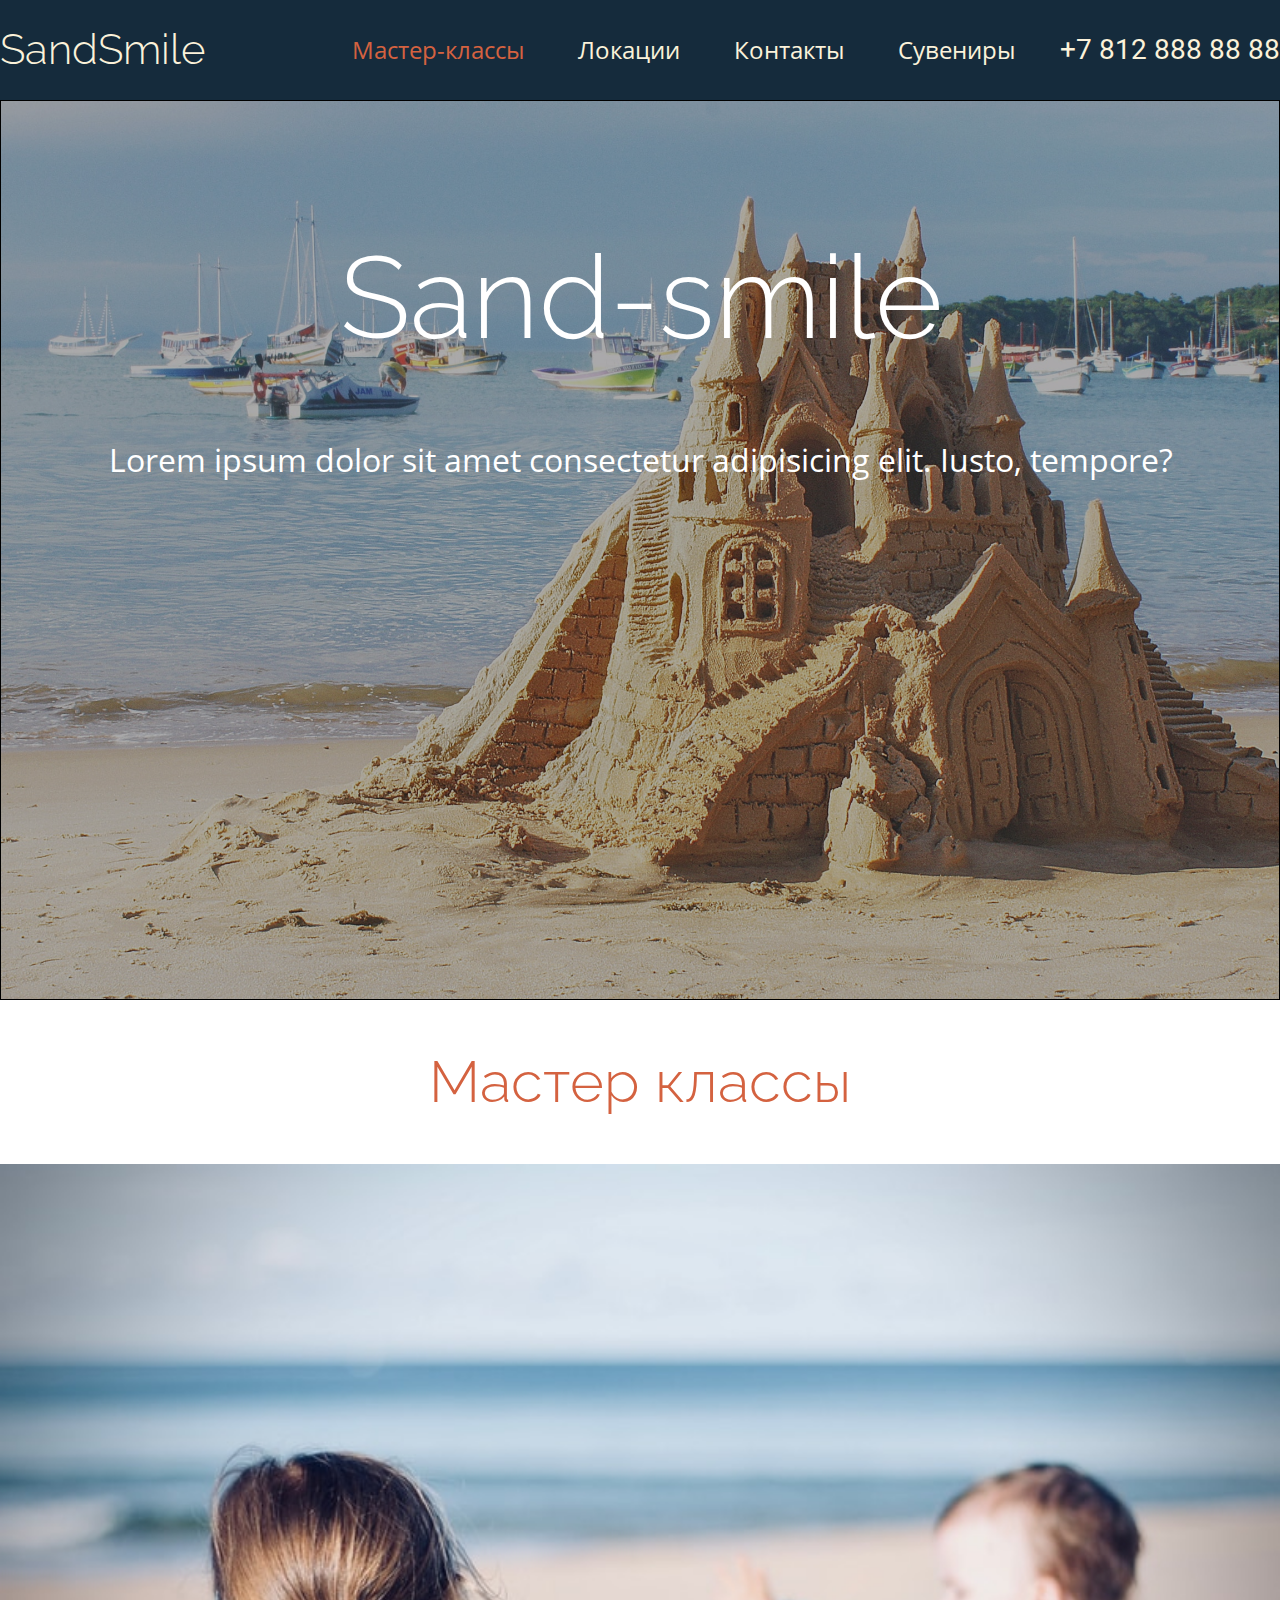
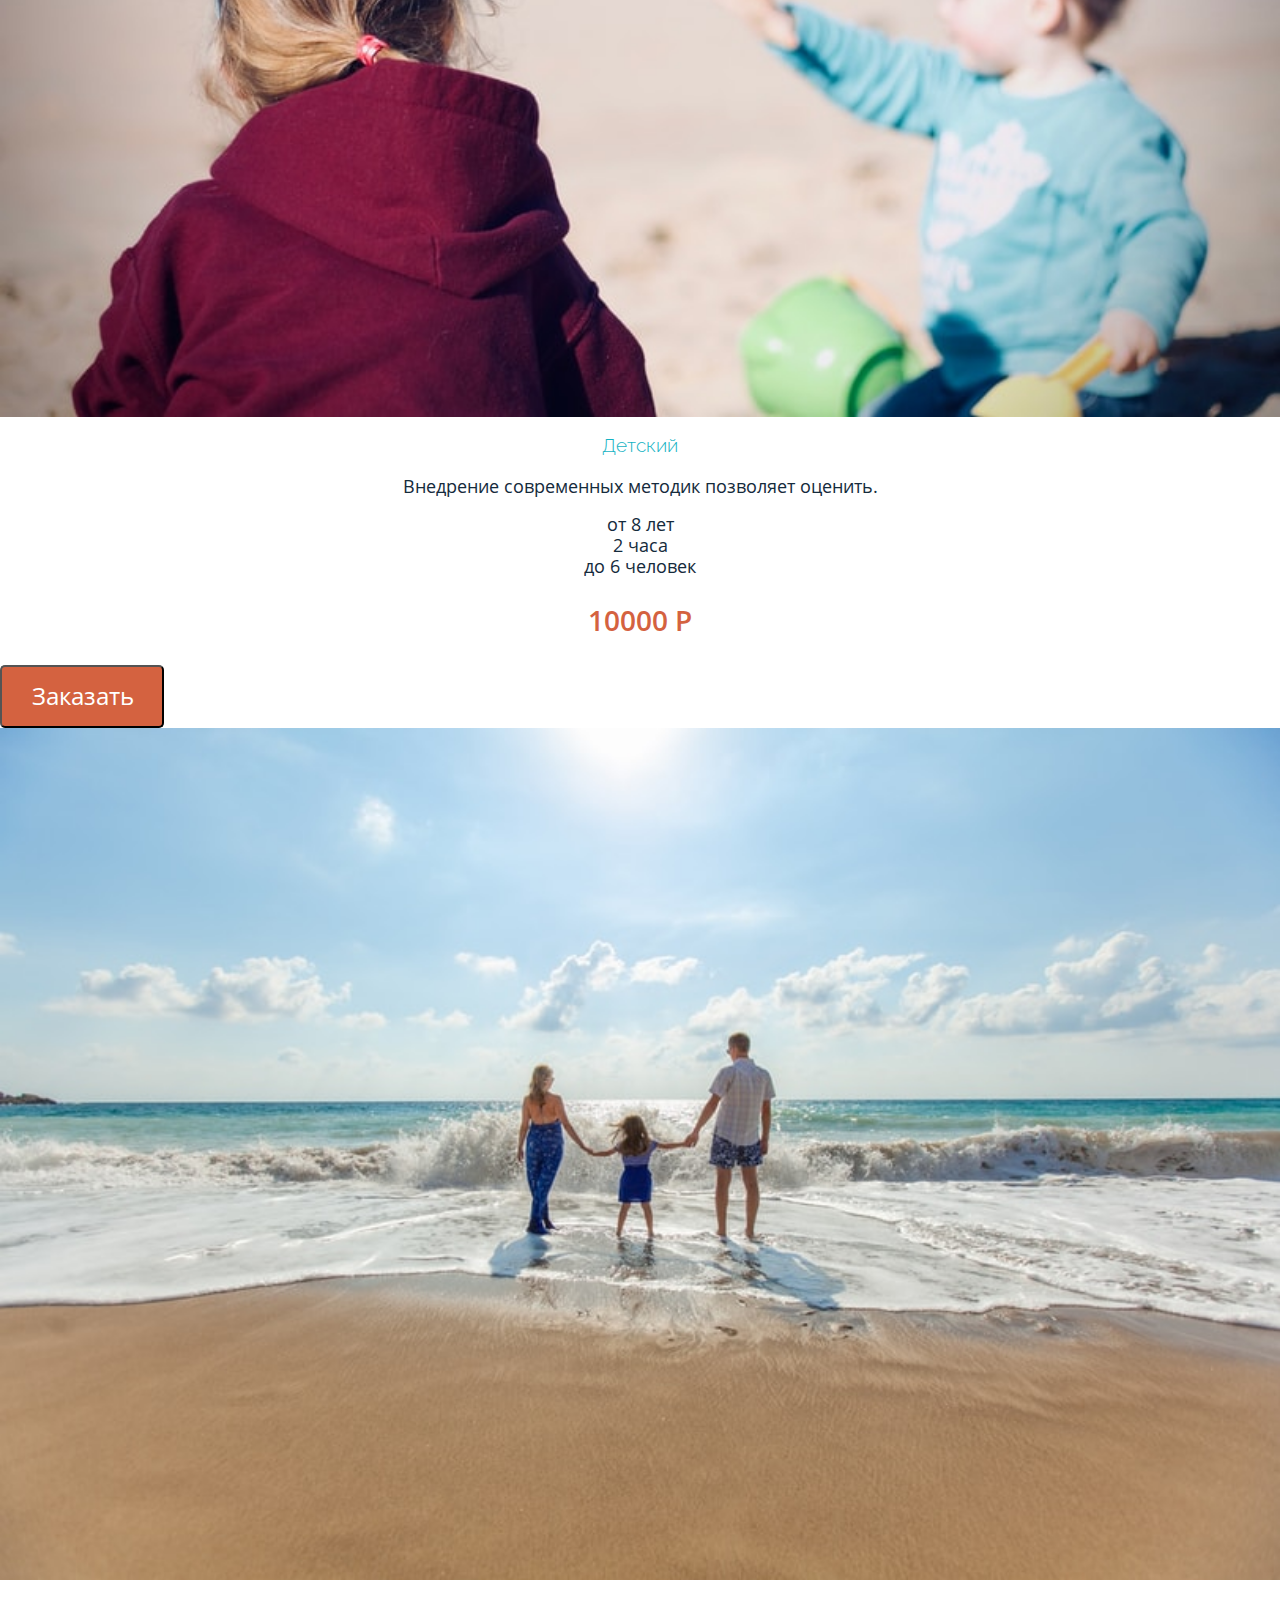
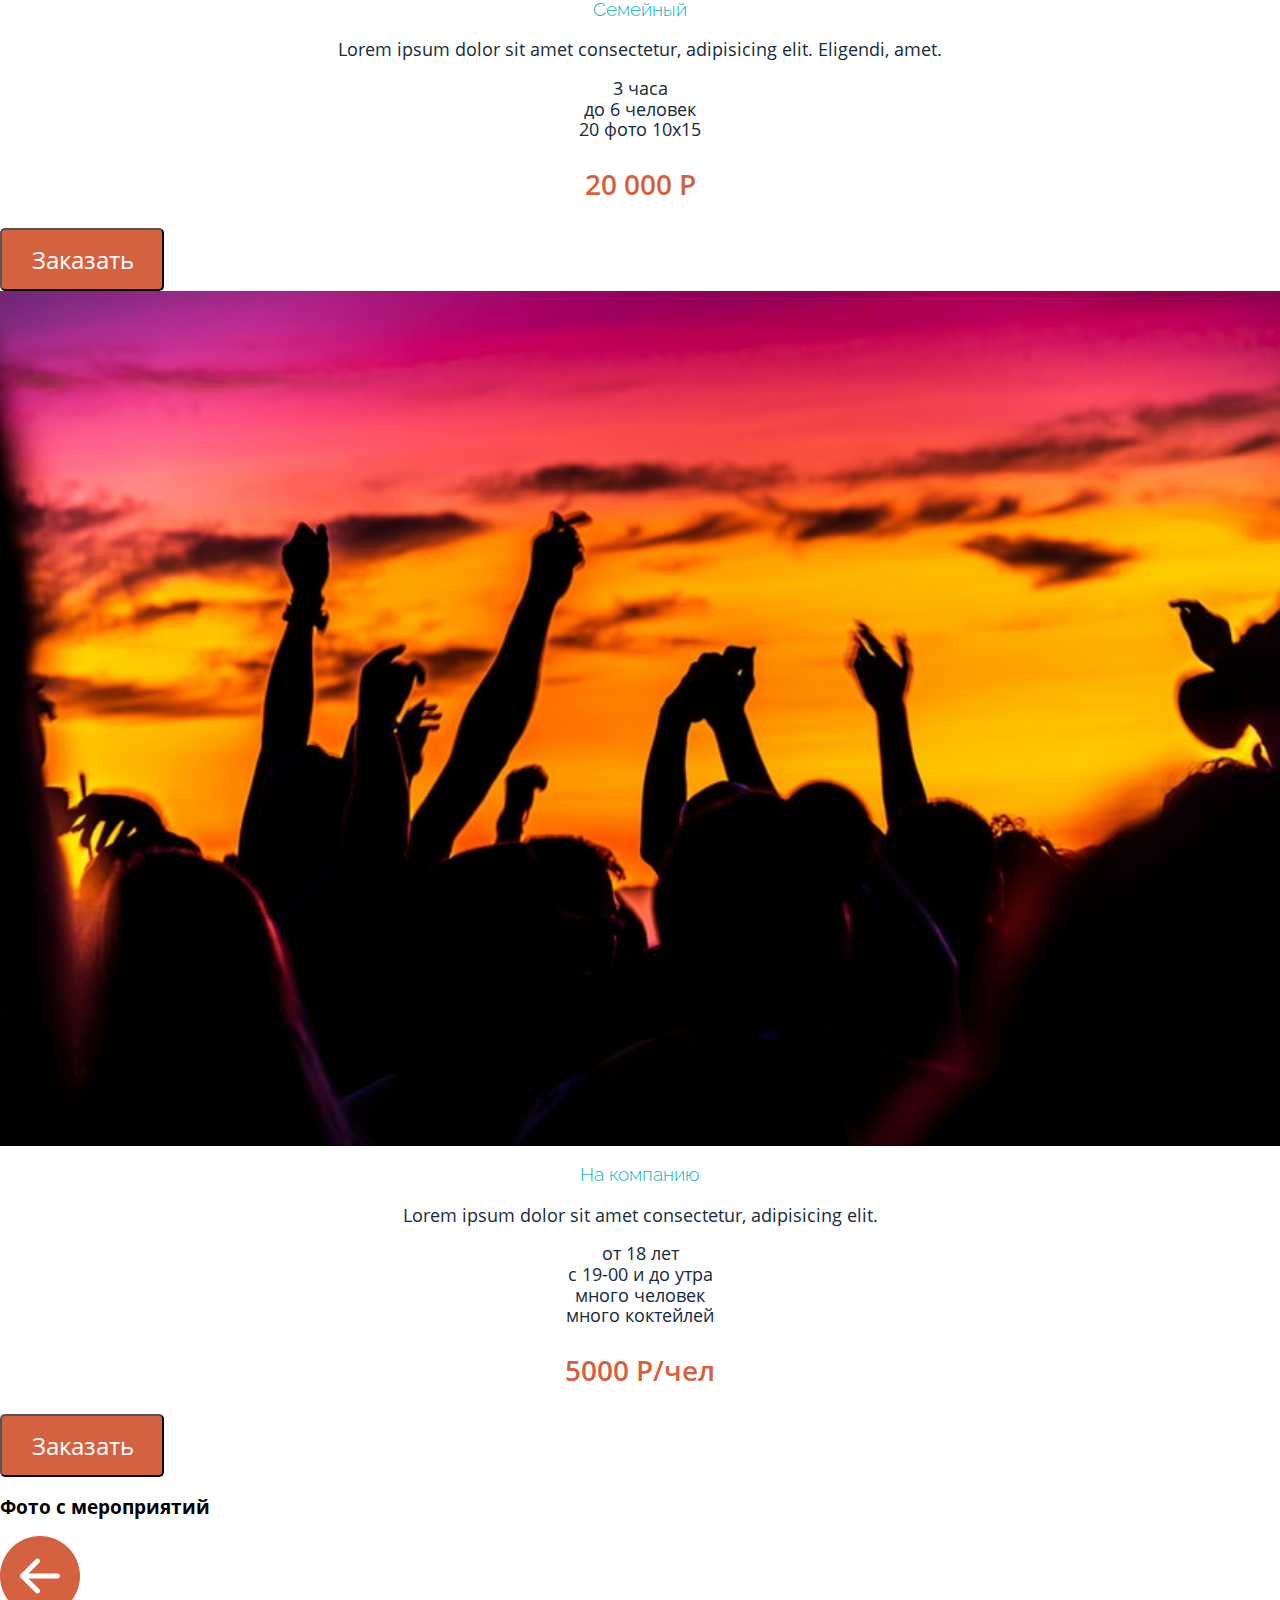
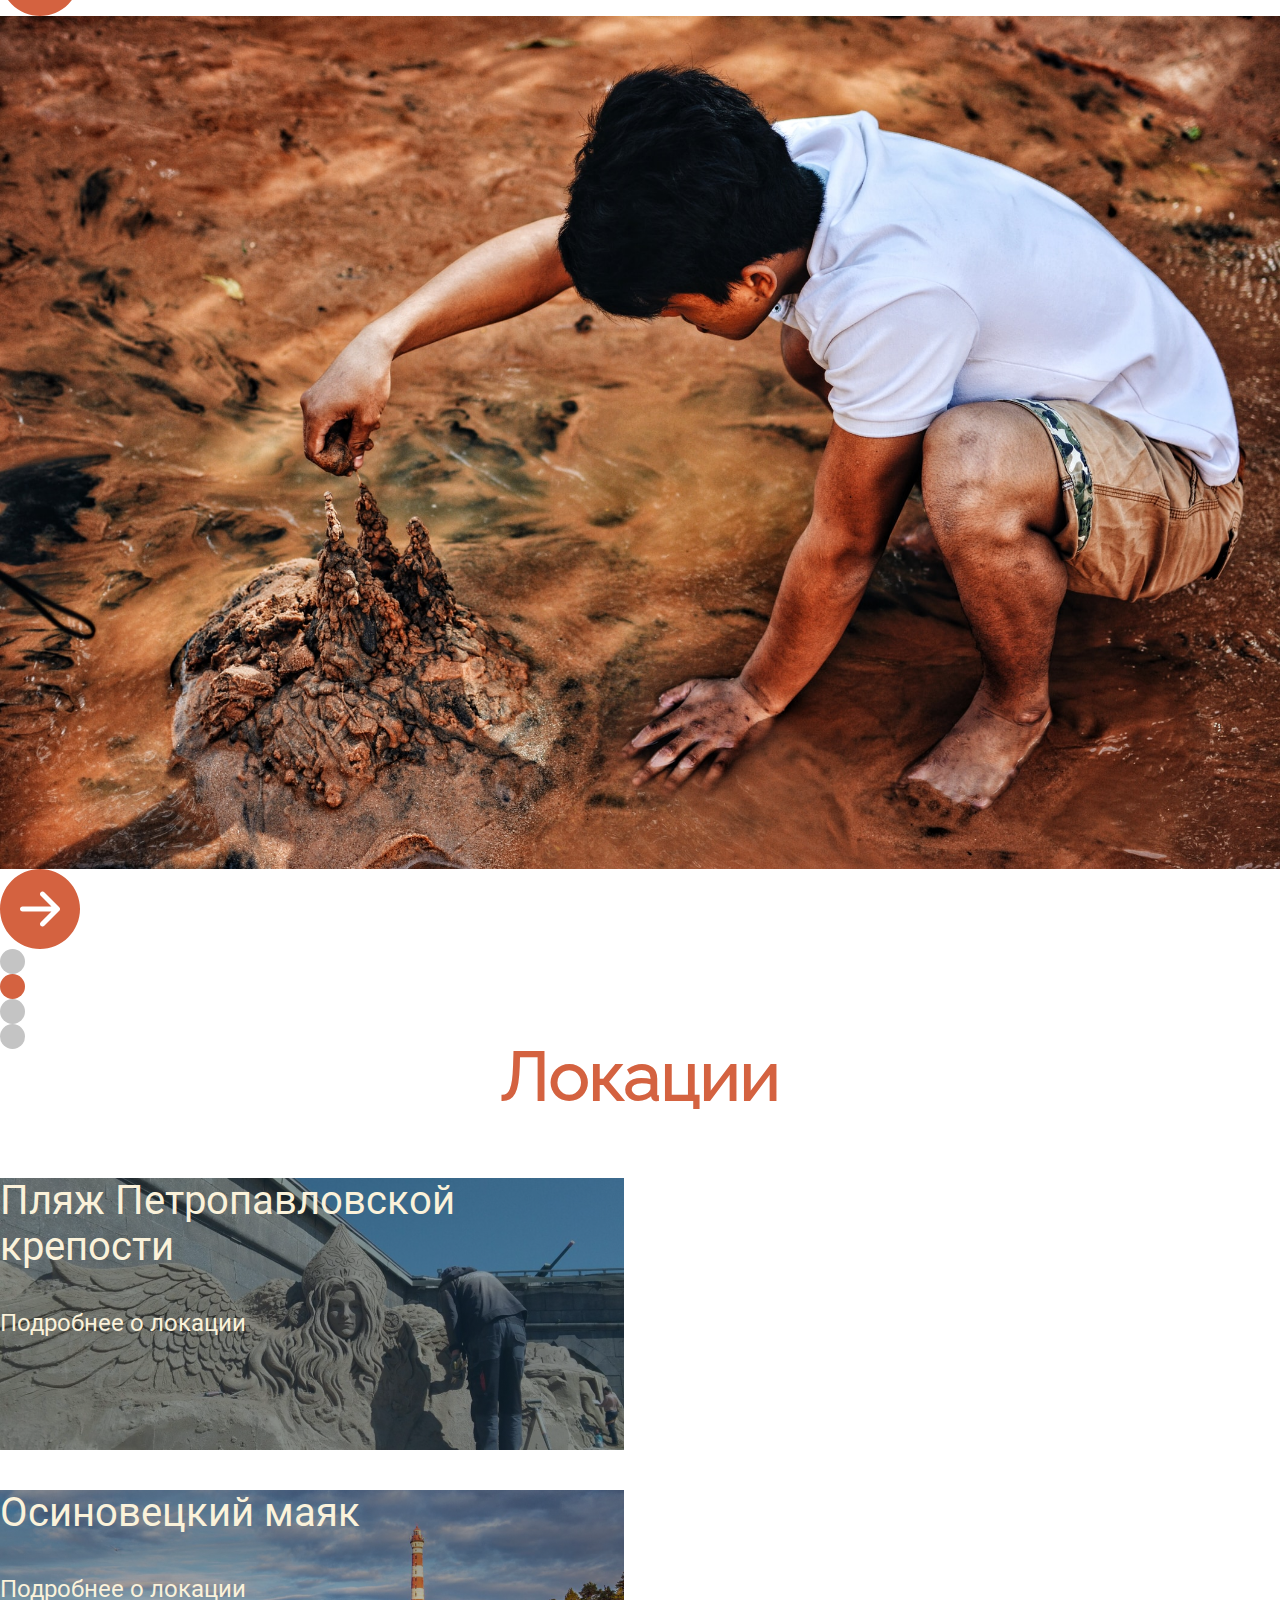
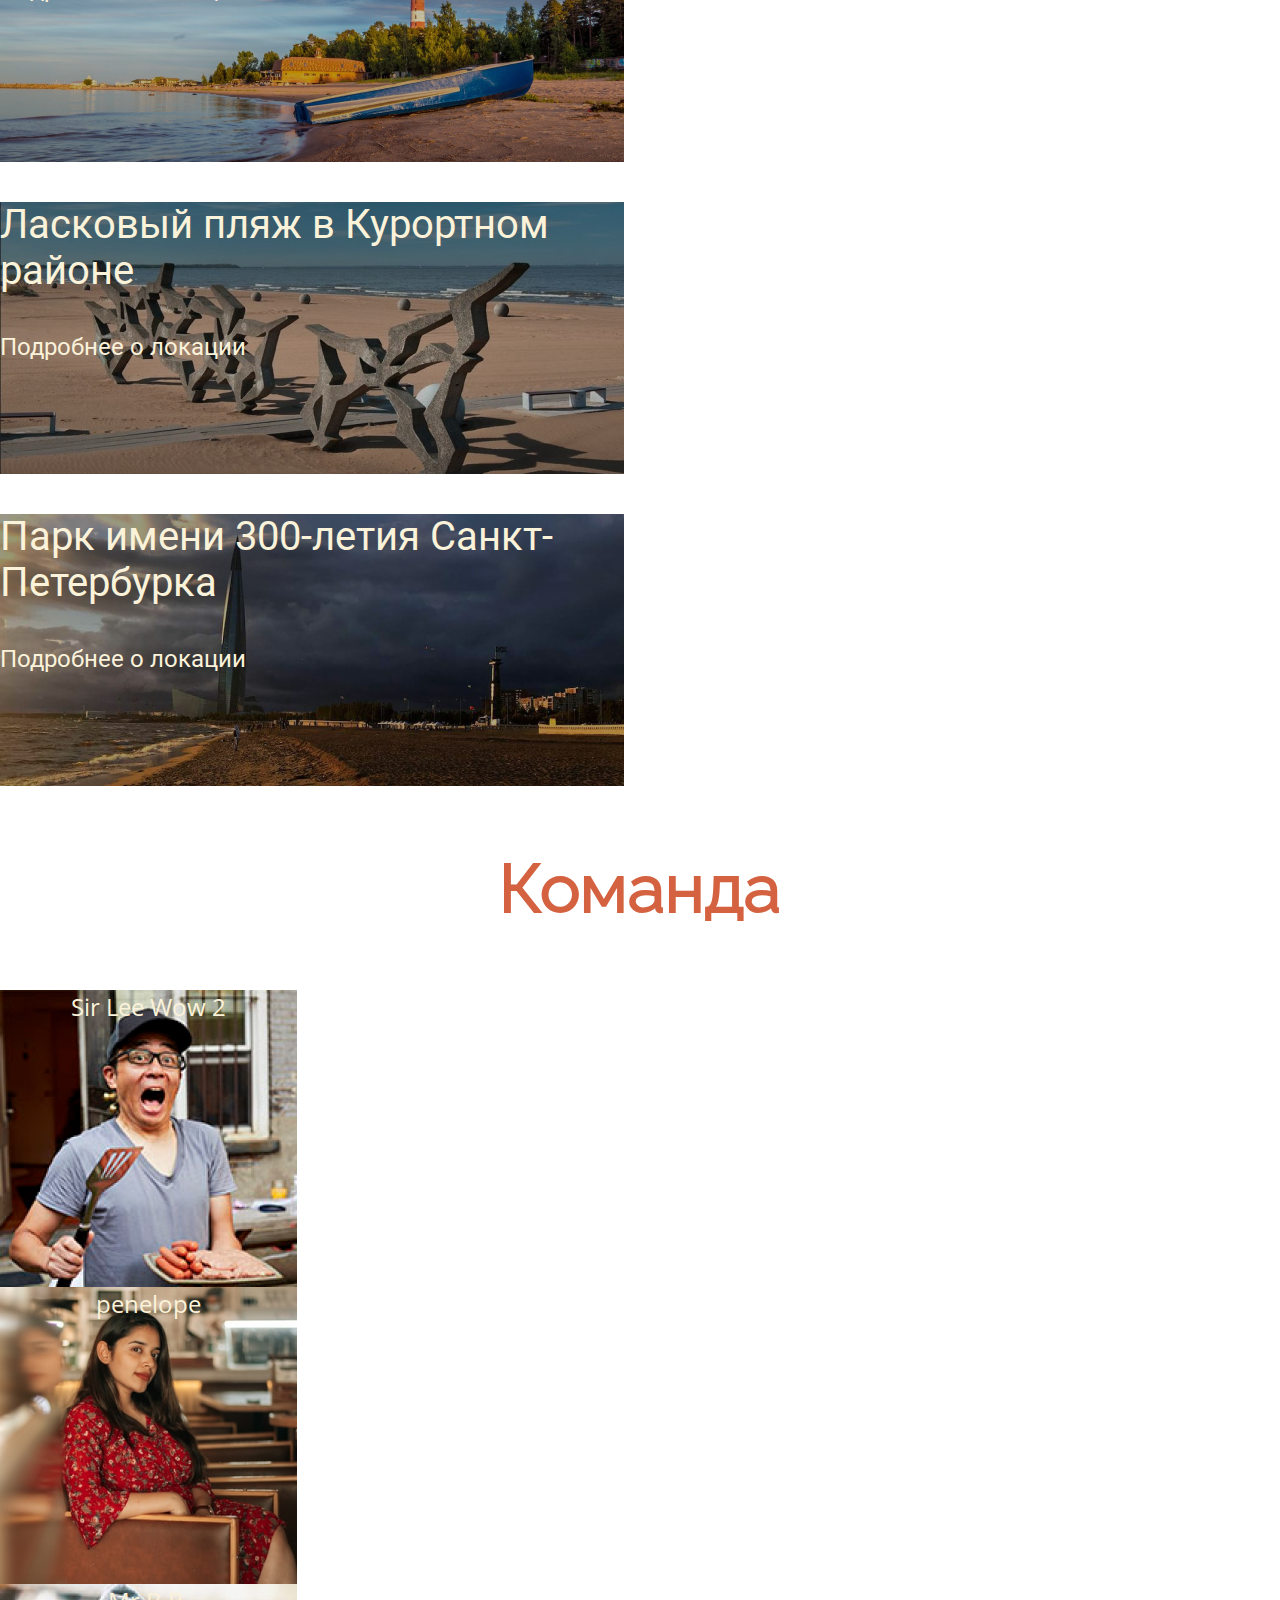
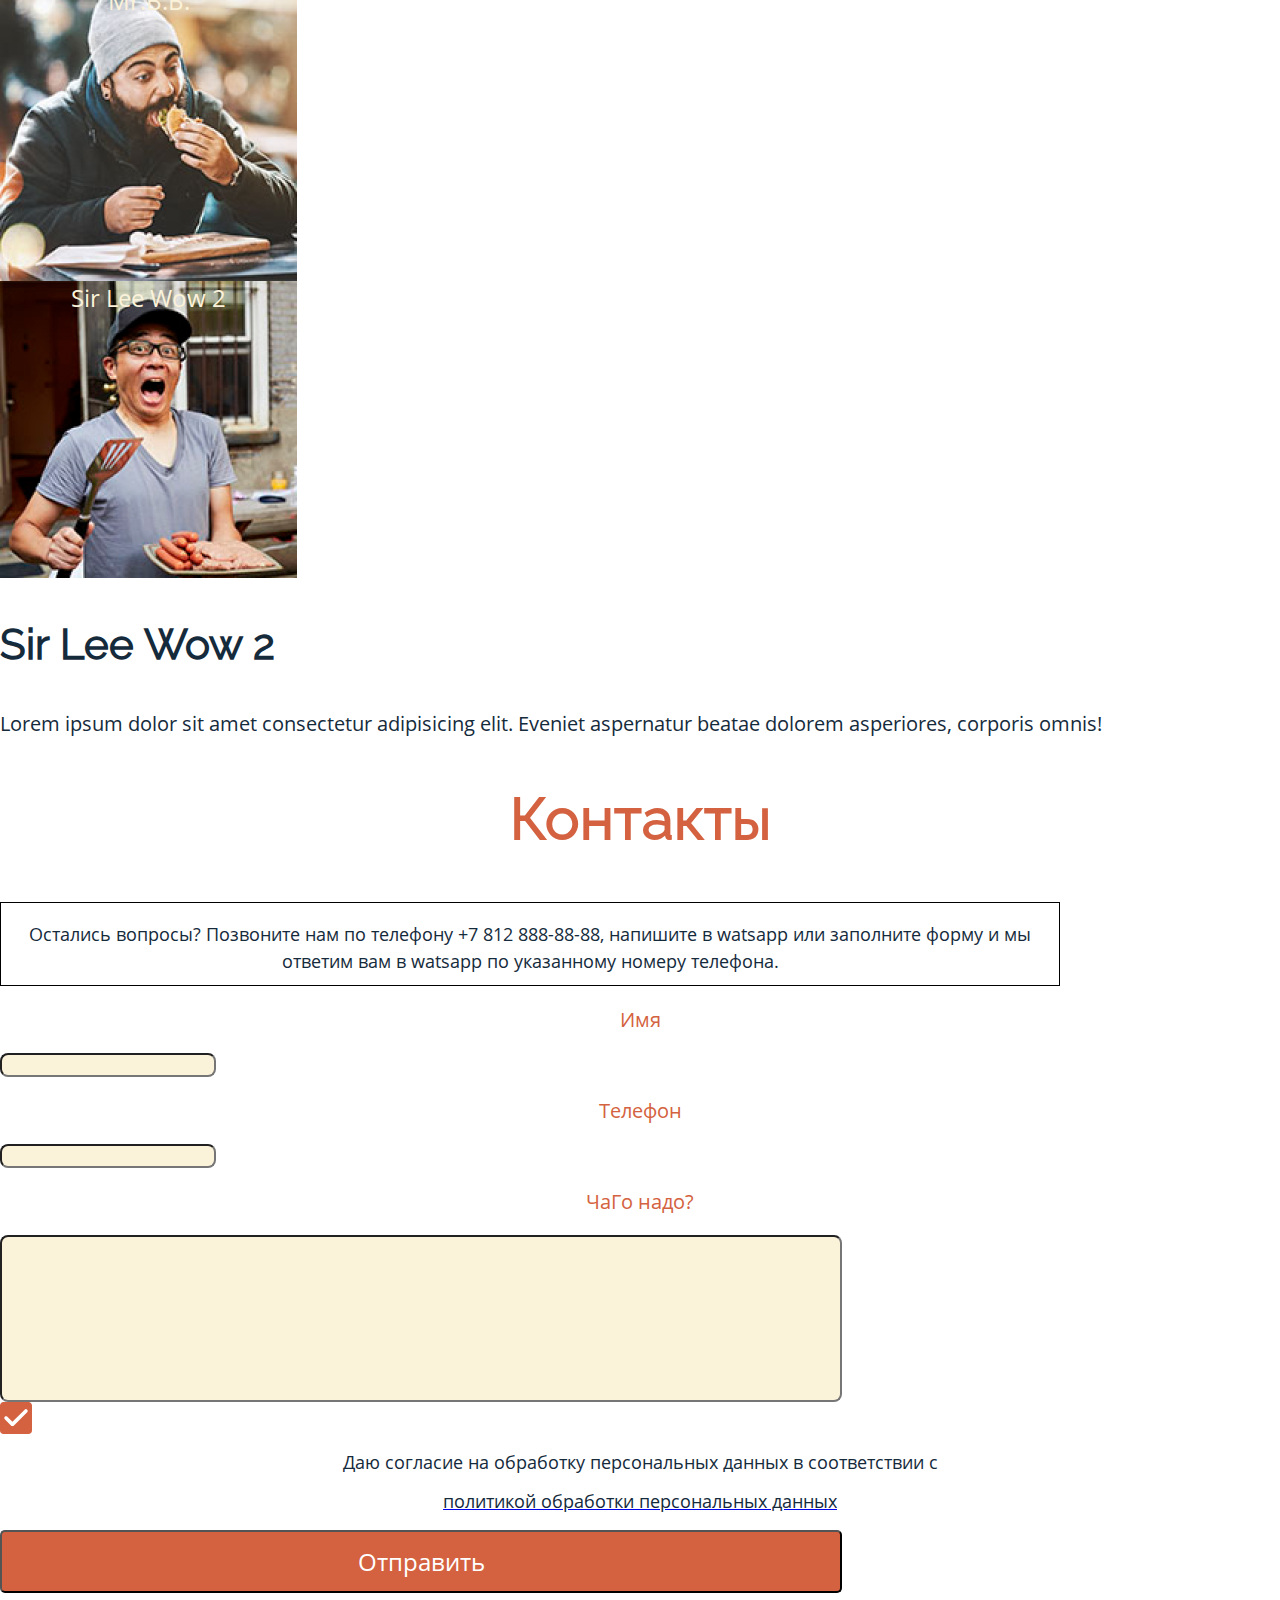
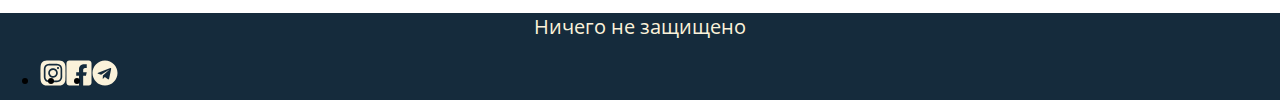
==== commit d0018518: "поправил пути к картинкам" ====
--- a/index.html
+++ b/index.html
@@ -51,7 +51,7 @@
         <section class="services">
           <h2 class="services-title">Мастер классы</h2>
           <div class="services-item">
-            <img src="/images/child_on_the_beach.jpg" alt="child on the beach">
+            <img src="images/child_on_the_beach.jpg" alt="child on the beach">
             <h3 class="services-item-head">Детский</h3>
             <p>Внедрение современных методик позволяет оценить.</p>
             <p>от 8 лет <br> 2 часа <br> до 6 человек</p>
@@ -62,7 +62,7 @@
           </div>
 
           <div class="services-item">
-            <img src="/images/family_on_the_beach.jpg" alt="family_on_the_beach">
+            <img src="images/family_on_the_beach.jpg" alt="family_on_the_beach">
             <h3 class="services-item-head">Семейный</h3>
             <p>Lorem ipsum dolor sit amet consectetur, adipisicing elit. Eligendi, amet.</p>
             <p>3 часа <br> до 6 человек<br> 20 фото 10х15</p>
@@ -72,7 +72,7 @@
             </div>
           </div>
           <div class="services-item">
-            <img src="/images/night_sky.jpg" alt="night_sky">
+            <img src="images/night_sky.jpg" alt="night_sky">
             <h3 class="services-item-head">На компанию</h3>
             <p>Lorem ipsum dolor sit amet consectetur, adipisicing elit.</p>
             <p>от 18 лет <br>с 19-00 и до утра <br>много человек<br>много коктейлей</p>
@@ -90,22 +90,22 @@
           <div class="social-slider">
             <div class="social-arrow">
               <!-- <i class="social_icon" style="background-image: url(/icons/arrow_left.svg);"></i> -->
-              <a href="#"><img src="/icons/arrow_left.svg" alt="arrow_left"></a>
-            </div>
-
-            <img src="/images/child_build_castle.jpg" alt="child_build_castle">
+              <a href="#"><img src="icons/arrow_left.svg" alt="arrow_left"></a>
+            </div>
+
+            <img src="images/child_build_castle.jpg" alt="child_build_castle">
 
             <div class="social-arrow">
               <!-- <i class="social_icon" style="background-image: url(/icons/arrow_right.svg);"></i> -->
-              <a href="social_icon"><img src="/icons/arrow_right.svg" alt="arrow_right"></a>
+              <a href="social_icon"><img src="icons/arrow_right.svg" alt="arrow_right"></a>
             </div>
 
           </div>
           <div class="social-pointer">
-            <img src="/icons/grey_point.svg" alt="grey_point">
-            <img src="/icons/orange_point.svg" alt="orange_point">
-            <img src="/icons/grey_point.svg" alt="grey_point">
-            <img src="/icons/grey_point.svg" alt="grey_point">
+            <img src="icons/grey_point.svg" alt="grey_point">
+            <img src="icons/orange_point.svg" alt="orange_point">
+            <img src="icons/grey_point.svg" alt="grey_point">
+            <img src="icons/grey_point.svg" alt="grey_point">
           </div>
         </section>
 
@@ -146,15 +146,15 @@
           </div>
           <div class="team-elements team-penelope">
             <figcaption>penelope</figcaption>
-            <!-- <img src="/images/penelope.jpg" alt="penelope"> -->
+            <!-- <img src="images/penelope.jpg" alt="penelope"> -->
           </div>
           <div class="team-elements team-mr">
             <figcaption>Mr.B.B.</figcaption>
-            <!-- <img src="/images/mr_v_v.jpg" alt="mr_v_v"> -->
+            <!-- <img src="images/mr_v_v.jpg" alt="mr_v_v"> -->
           </div>
           <div class="team-elements team-lee-2">
             <figcaption>Sir Lee Wow 2</figcaption>
-            <!-- <img src="/images/sir_lee_wow_2.jpg" alt="sir_lee_wow_2"> -->
+            <!-- <img src="images/sir_lee_wow_2.jpg" alt="sir_lee_wow_2"> -->
           </div>
           <div class="team-about">
             <h3>Sir Lee Wow 2</h3>
@@ -188,7 +188,7 @@
             </div>
 
             <div class="contacts-jackdaw">
-                    <a href=""><img class="jackdaw" src="/icons/jackdaw.svg" alt="галочка"></a>
+                    <a href=""><img class="jackdaw" src="icons/jackdaw.svg" alt="галочка"></a>
             </div>
             <div class="contacts-politics">
               <p>Даю согласие на обработку персональных данных в соответствии с </p>
@@ -209,9 +209,9 @@
 
 
         <ul class="footer-list">
-          <li><a href=""><img class="footer-icon" src="/icons/icon_instagram.svg" alt=""></a></li>
-          <li><a href=""><img class="footer-icon" src="/icons/icon_facebook.svg" alt=""></a></li>
-          <li><a href=""><img class="footer-icon" src="/icons/icon_telegramm.svg" alt=""></a></li>
+          <li><a href=""><img class="footer-icon" src="icons/icon_instagram.svg" alt=""></a></li>
+          <li><a href=""><img class="footer-icon" src="icons/icon_facebook.svg" alt=""></a></li>
+          <li><a href=""><img class="footer-icon" src="icons/icon_telegramm.svg" alt=""></a></li>
         </ul>
       </div>
     </footer>
--- a/styles/style.css
+++ b/styles/style.css
@@ -306,19 +306,19 @@
 }
 
 .location-fortes {
-  background-image: url(/images/fortes.png);
+  background-image: url(../images/fortes.png);
 }
 
 .location-lighthouses {
-  background-image: url(/images/osinovets_lighthouses.png);
+  background-image: url(../images/osinovets_lighthouses.png);
 }
 
 .location-beach {
-  background-image: url(/images/laska_bitch.png);
+  background-image: url(../images/laska_bitch.png);
 }
 
 .location-park {
-  background-image: url(/images/park_300th_anniversary.png);
+  background-image: url(../images/park_300th_anniversary.png);
 }
 
 /* Команда */
@@ -370,19 +370,19 @@
 }
 
 .team-lee-1 {
-  background-image: url(/images/sir_lee_wow_1.jpg);
+  background-image: url(../images/sir_lee_wow_1.jpg);
 }
 
 .team-penelope {
-  background-image: url(/images/penelope.jpg);
+  background-image: url(../images/penelope.jpg);
 }
 
 .team-mr {
-  background-image: url(/images/mr_v_v.jpg);
+  background-image: url(../images/mr_v_v.jpg);
 }
 
 .team-lee-2 {
-  background-image: url(/images/sir_lee_wow_2.jpg);
+  background-image: url(../images/sir_lee_wow_2.jpg);
 }
 
 /* Контакты */
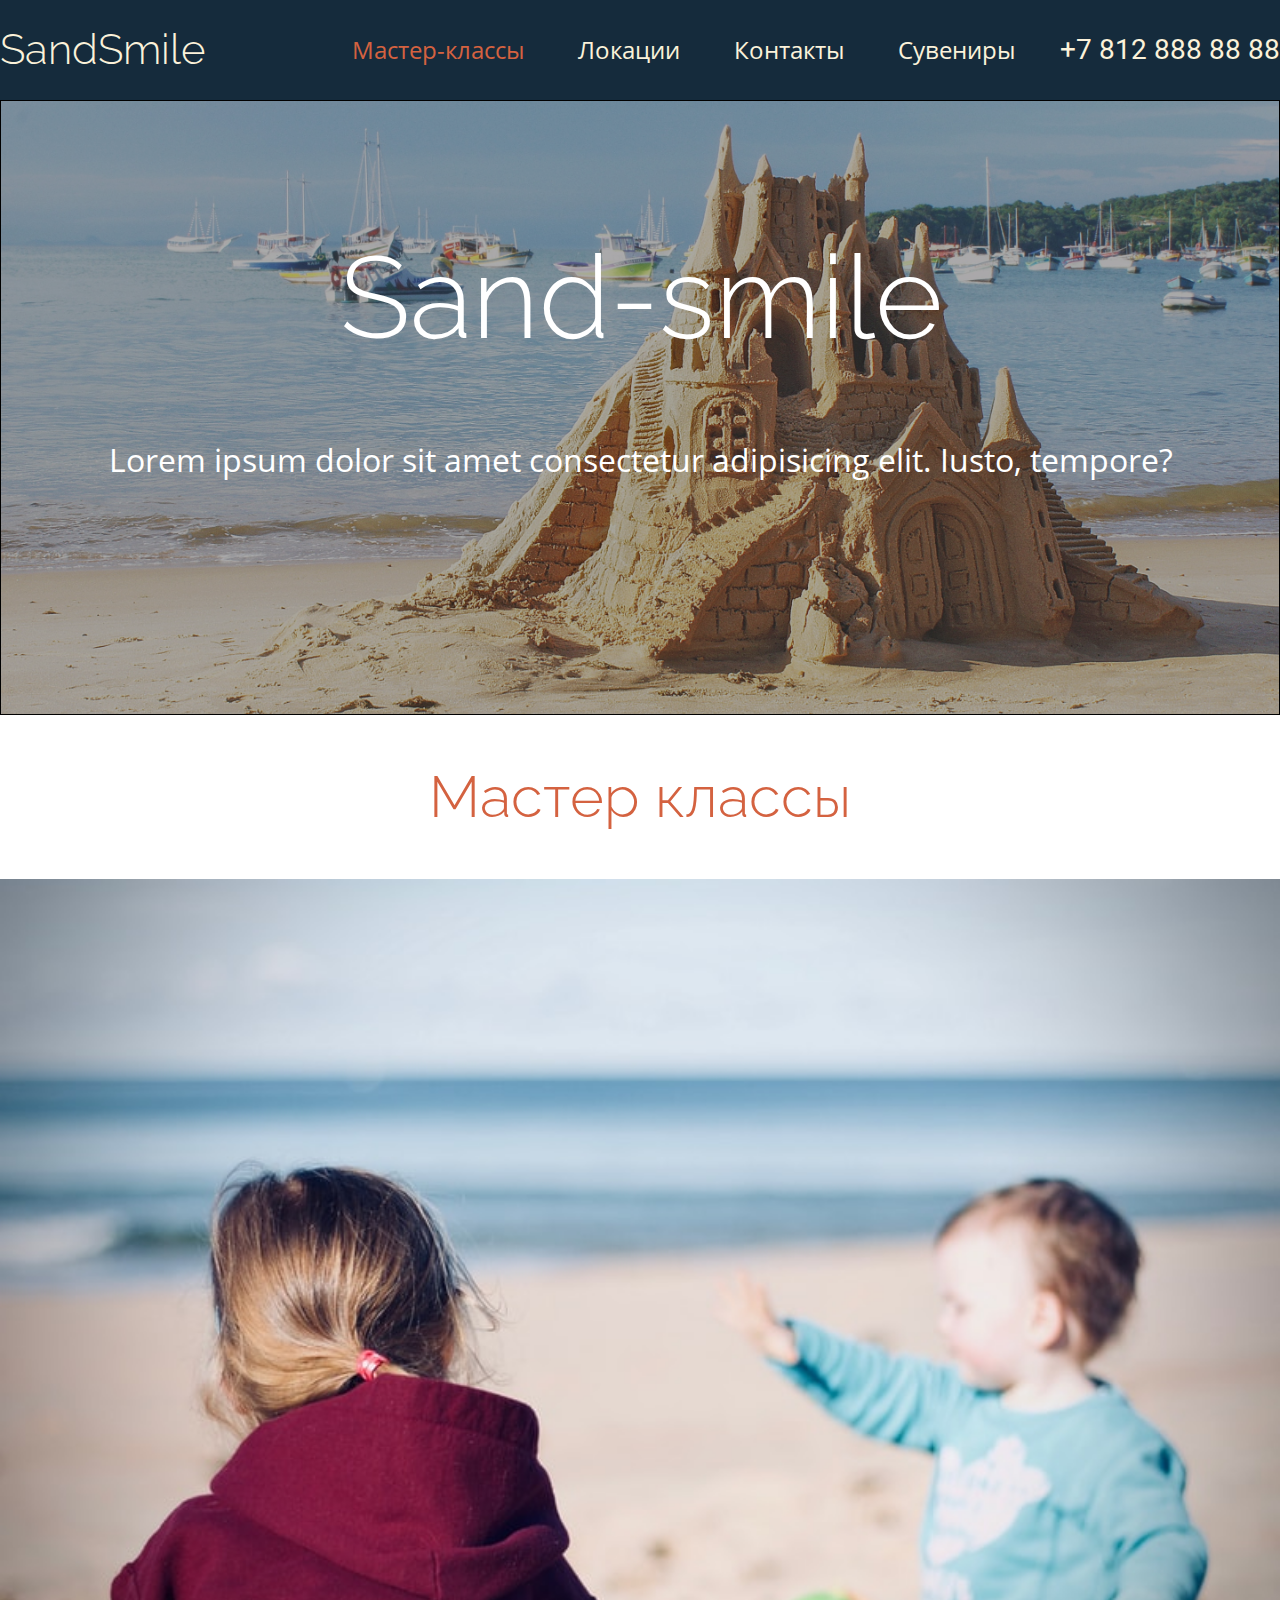
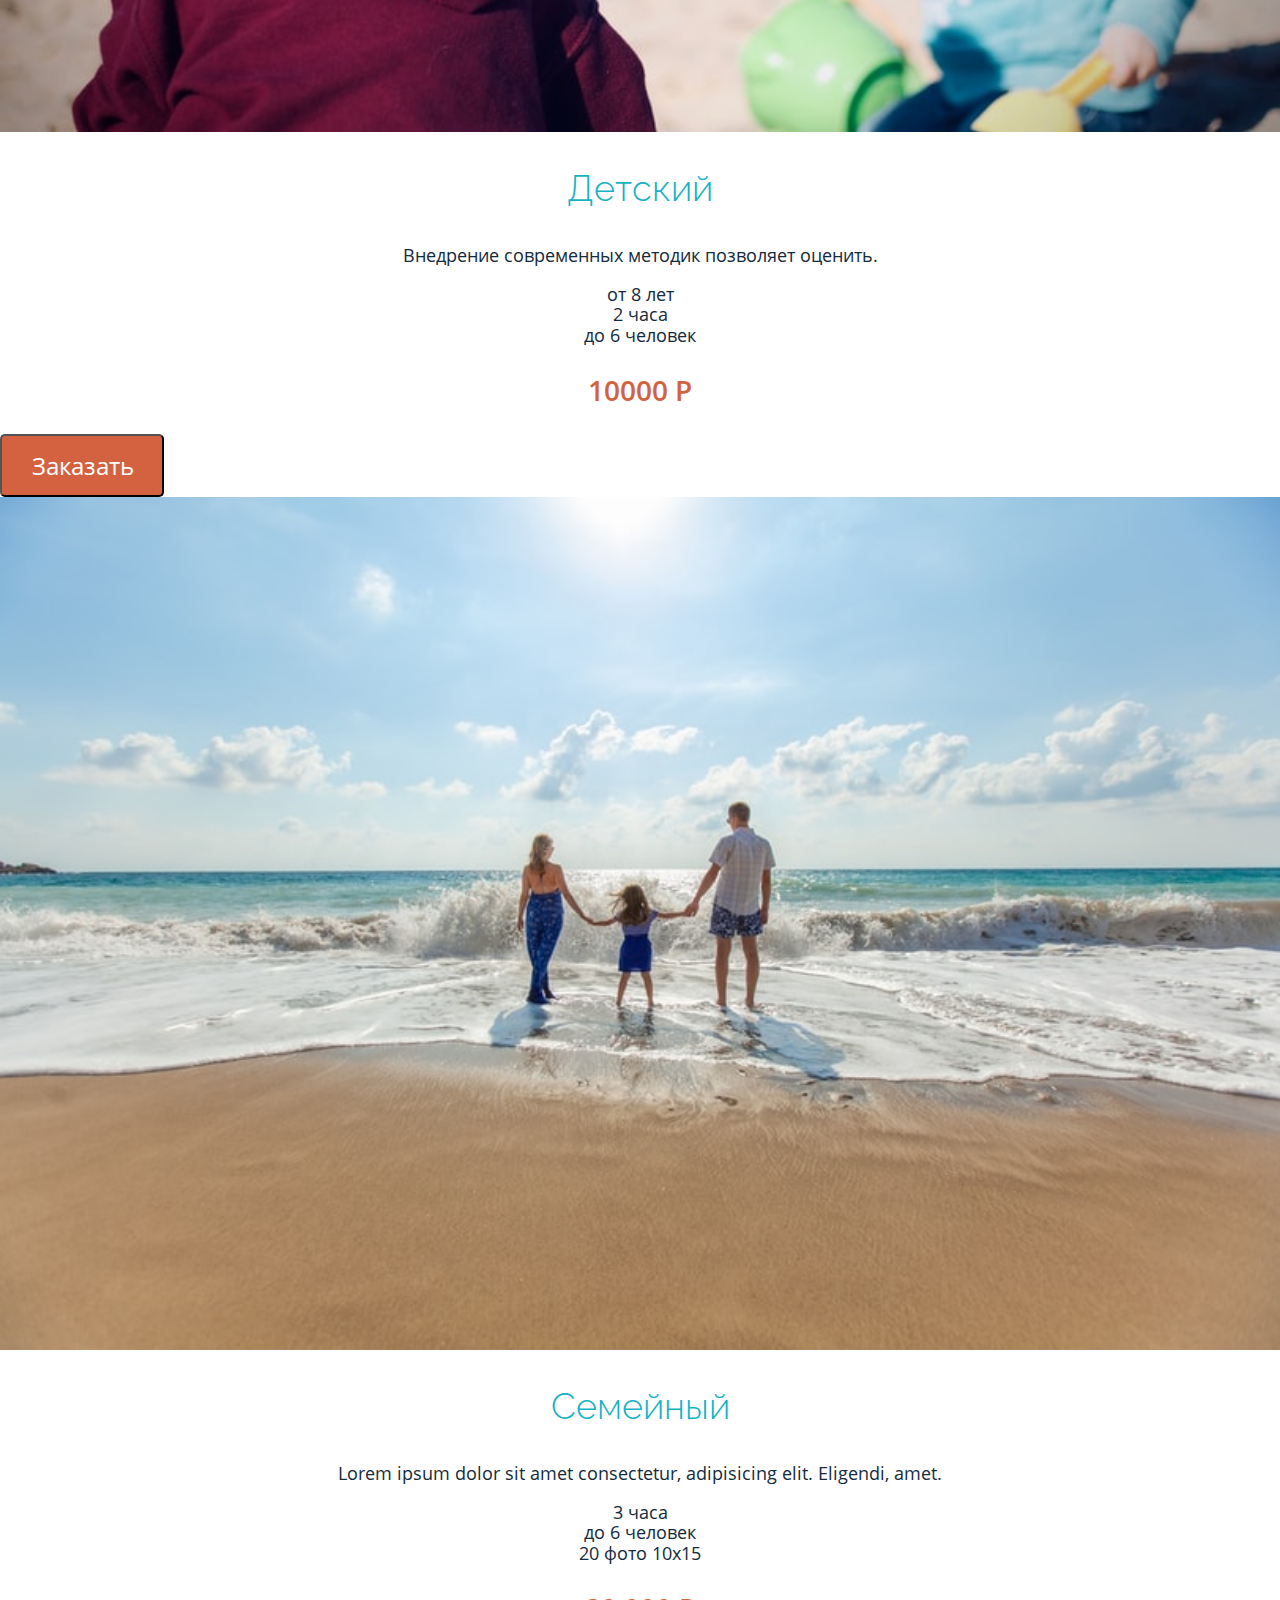
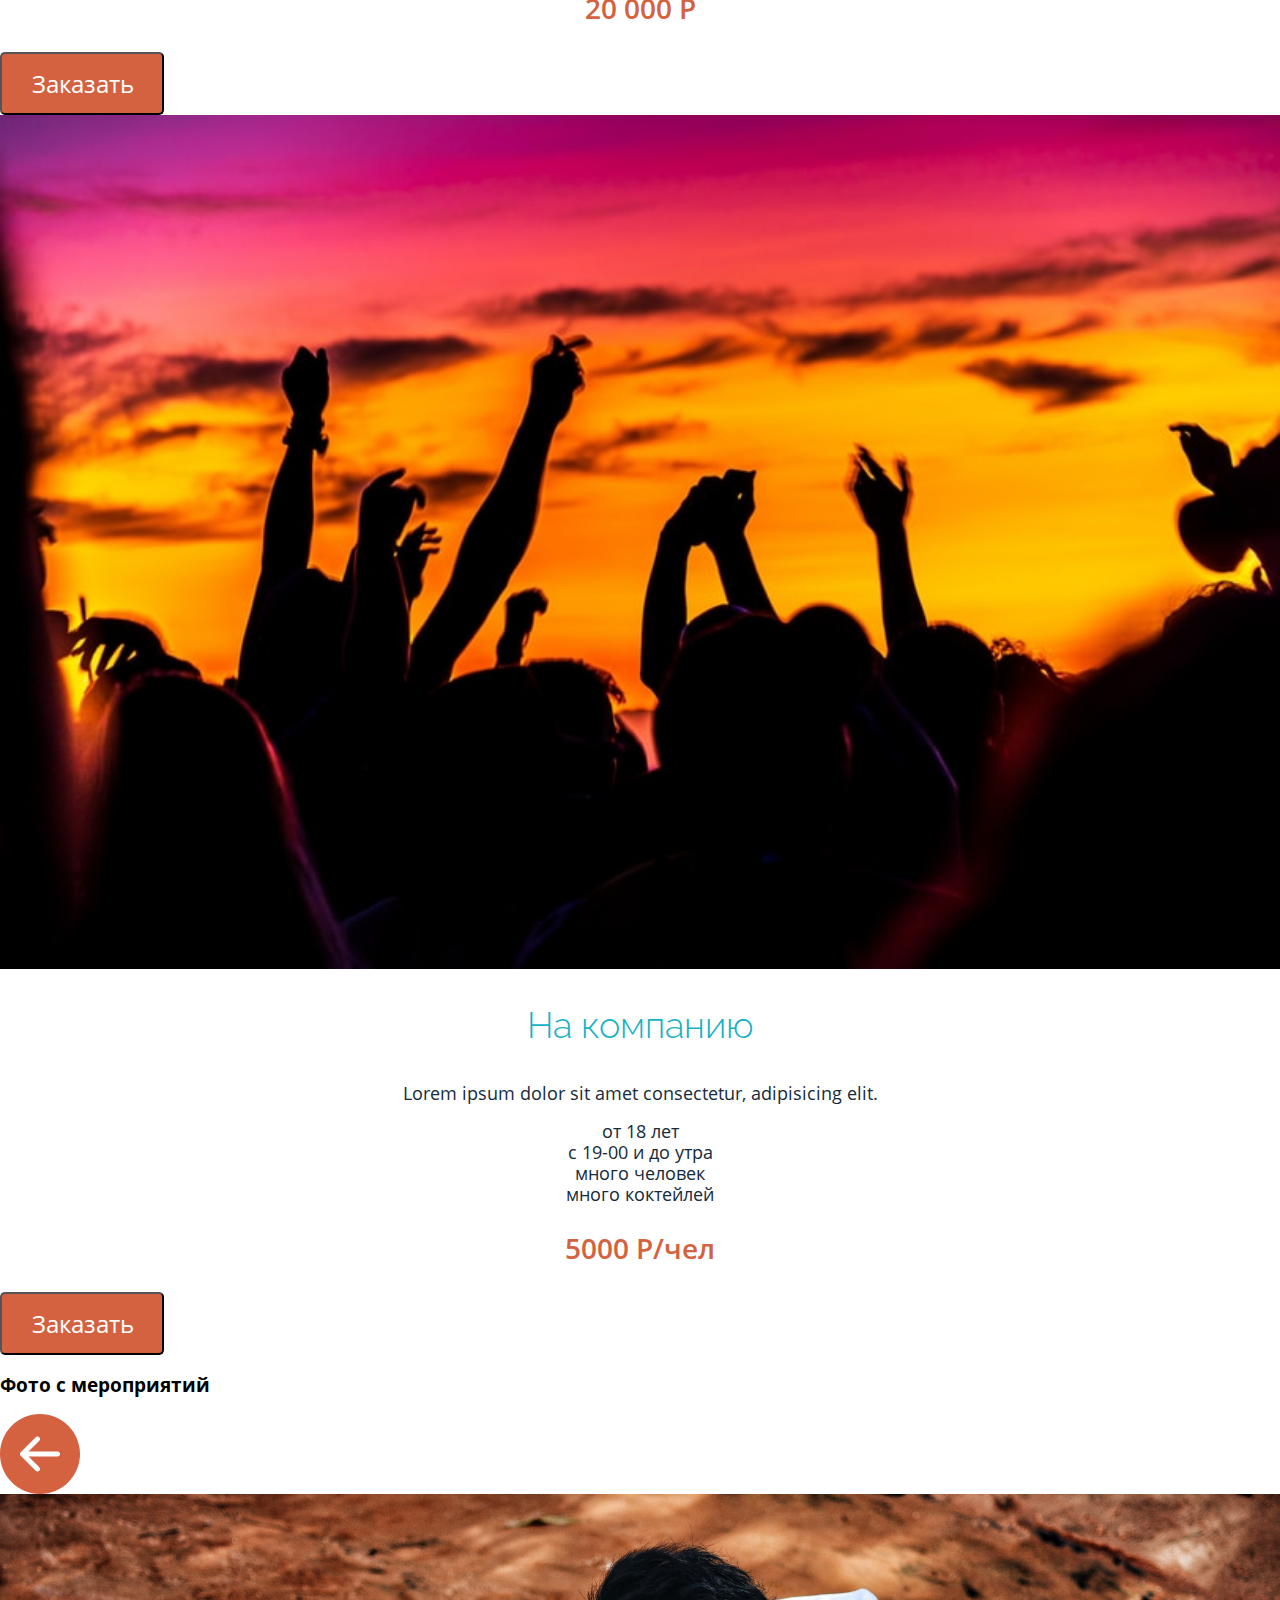
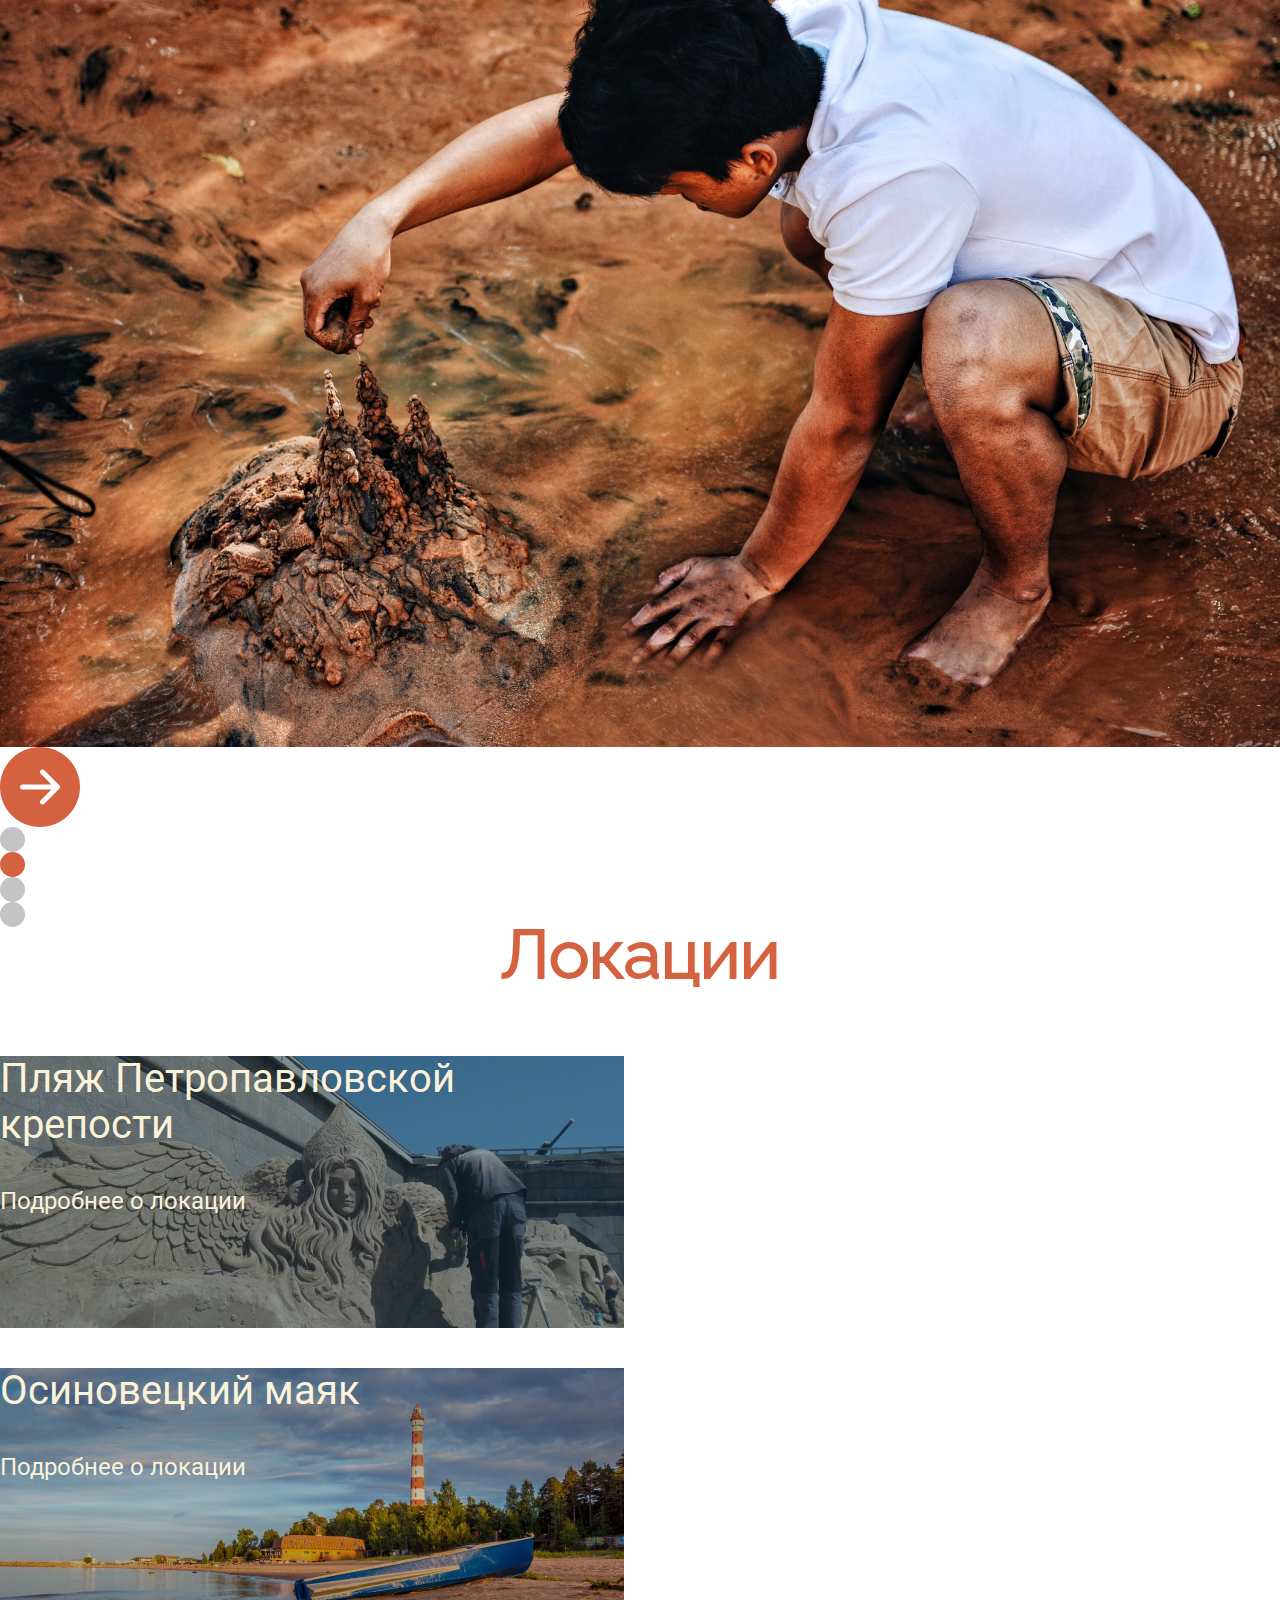
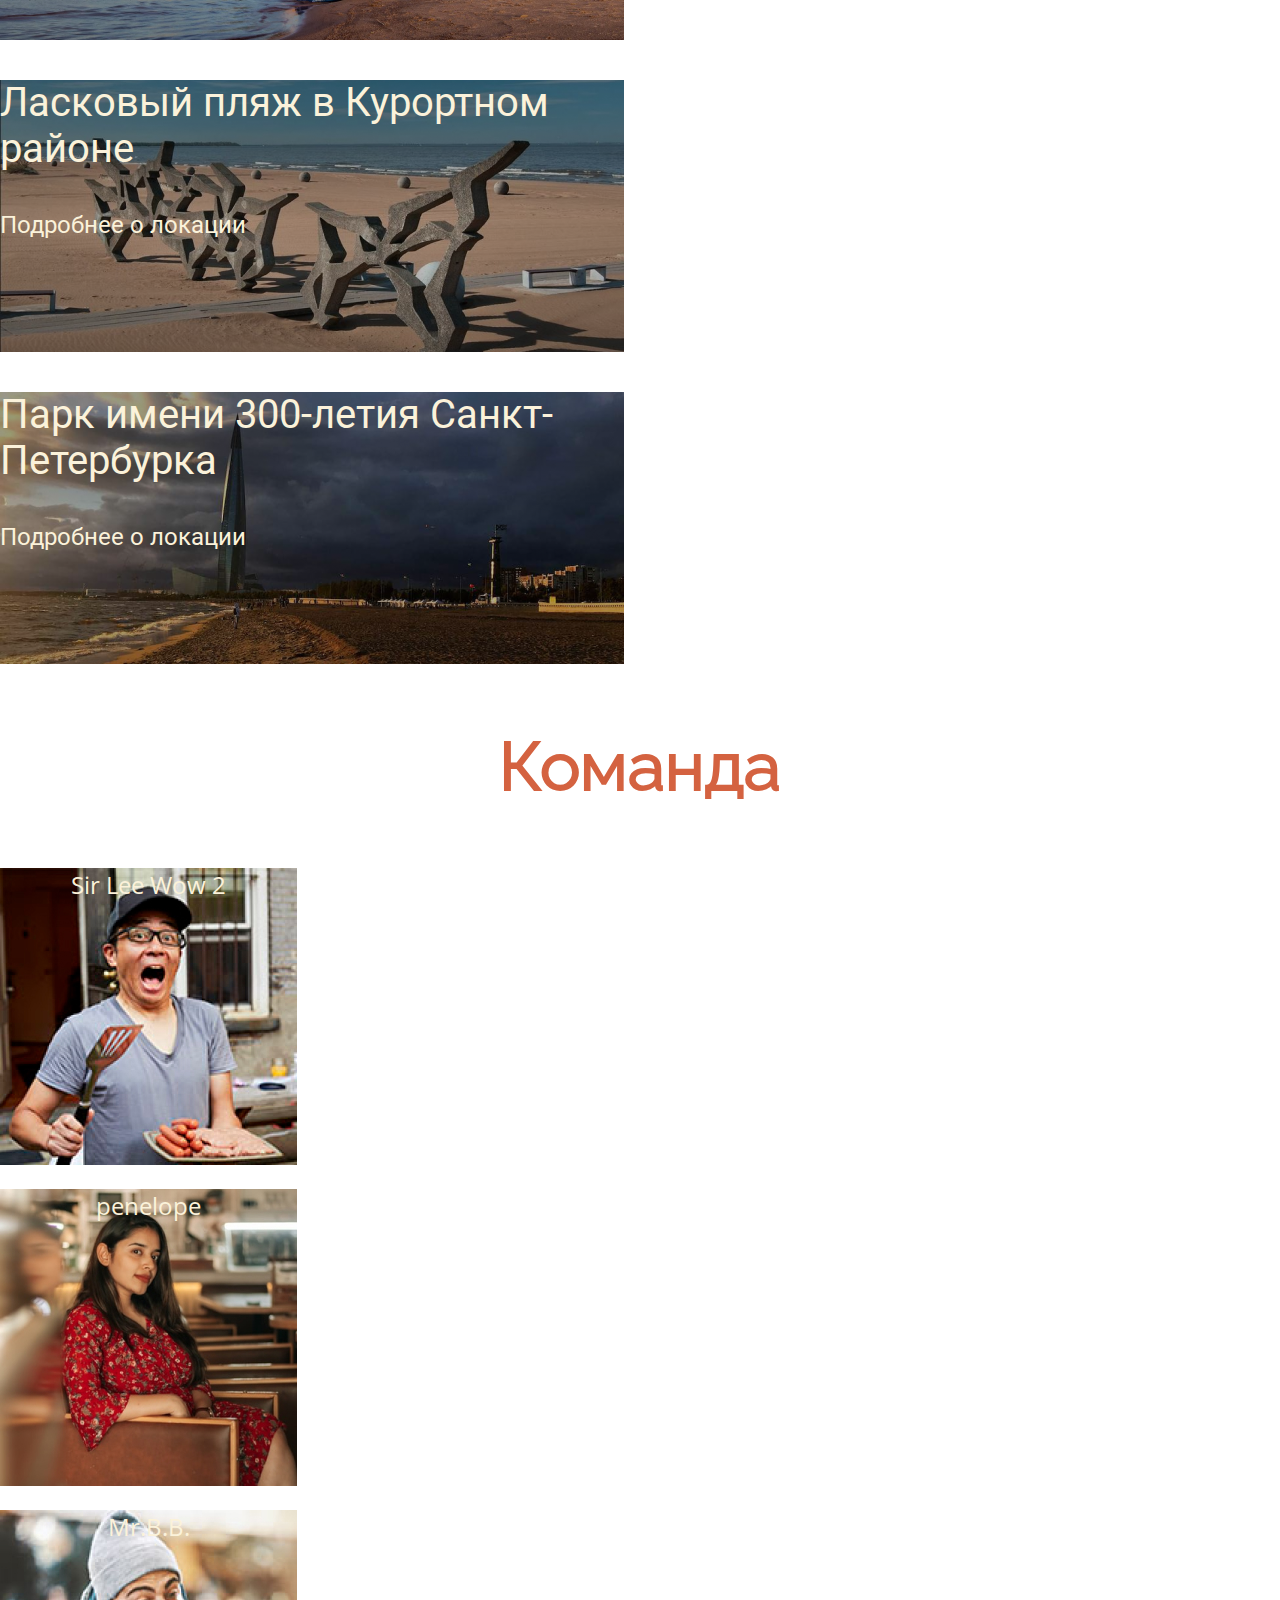
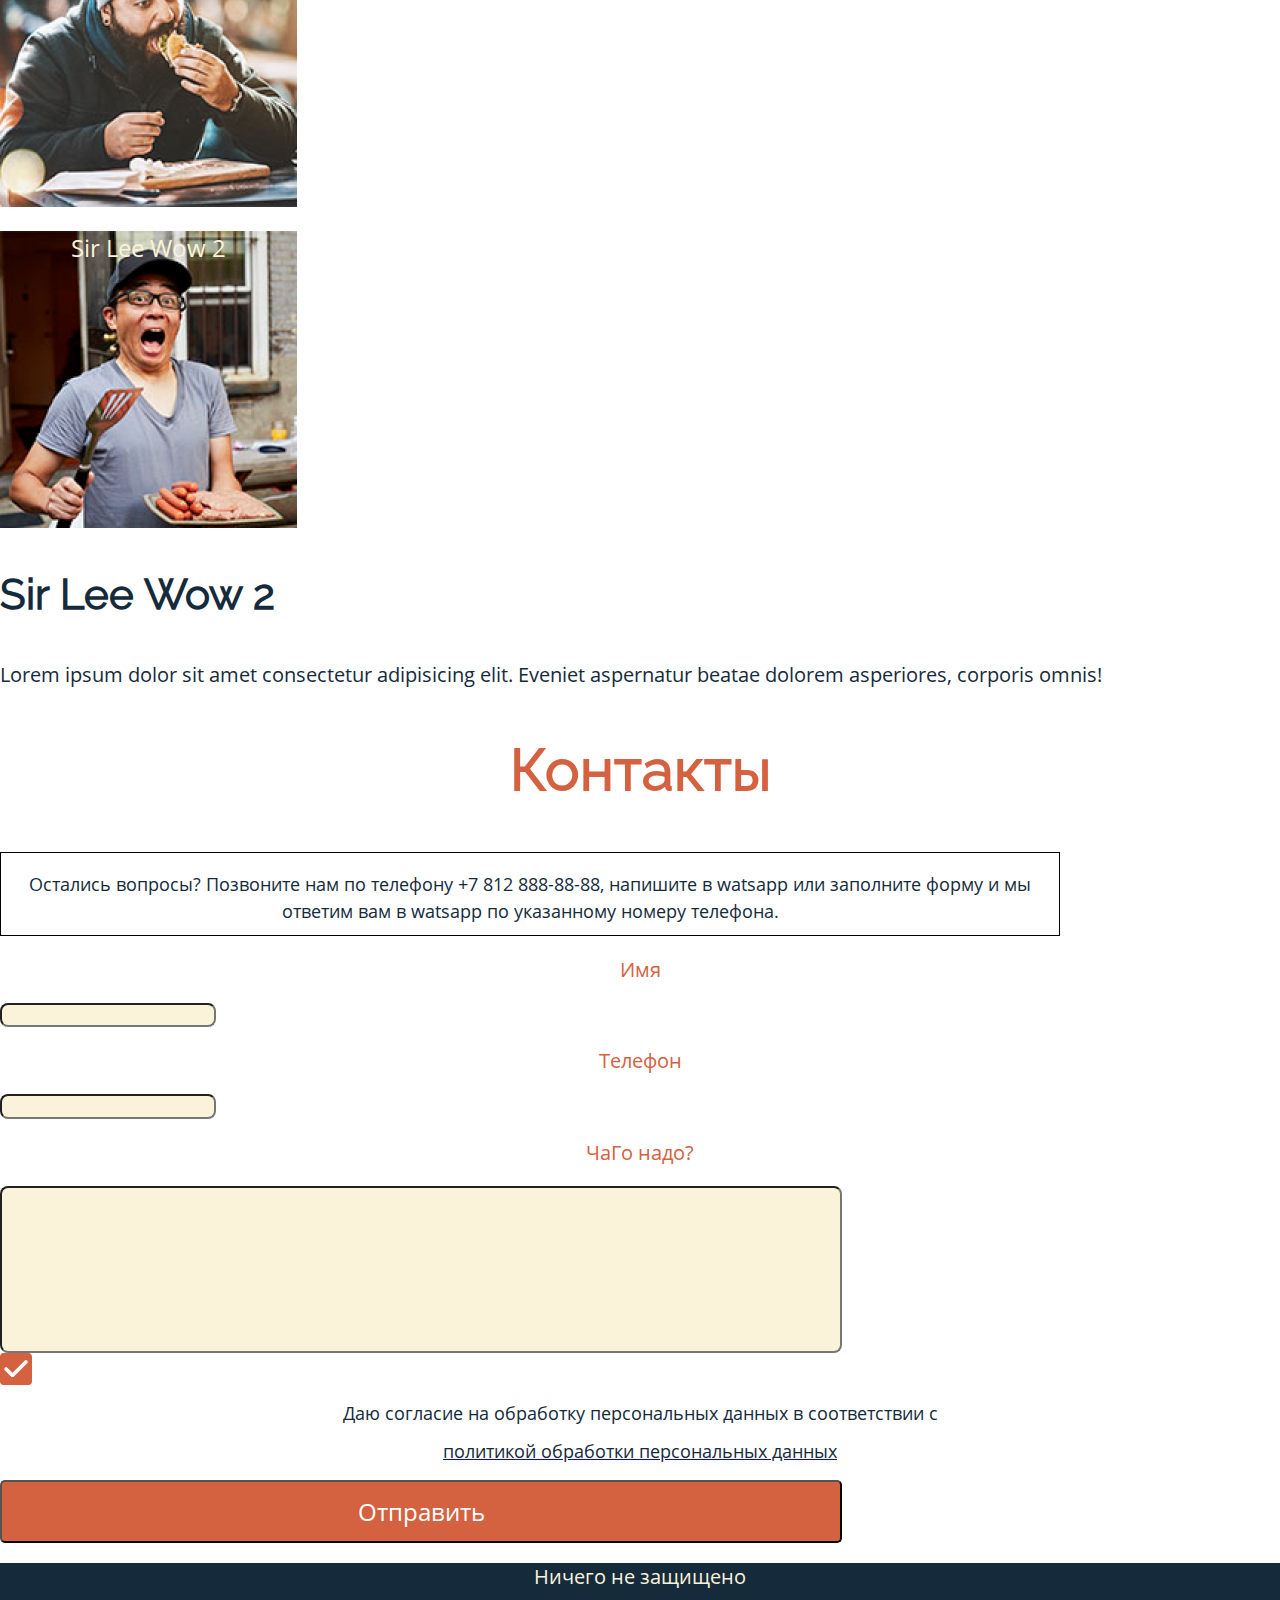
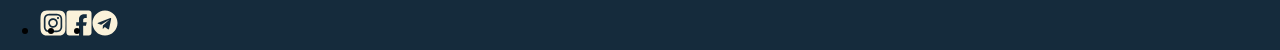
==== commit b256321c: "проверил валидатором, исправил ошибки" ====
--- a/index.html
+++ b/index.html
@@ -1,5 +1,5 @@
+<!DOCTYPE html>
 <html lang="ru">
-<!DOCTYPE html>
 <head>
     <meta charset="UTF-8">
     <meta http-equiv="X-UA-Compatible" content="IE=edge">
@@ -19,16 +19,15 @@
 
           <nav class="main-nav">
             <ul>
-                <li><a href="#" class="active">Мастер-классы</a></li>
-                <li><a href="#">Локации</a></li>
-                <li><a href="#">Контакты</a></li>
-                <li><a href="#">Сувениры</a></li>
-              </ul>
+              <li><a href="#" class="active">Мастер-классы</a></li>
+              <li><a href="#">Локации</a></li>
+              <li><a href="#">Контакты</a></li>
+              <li><a href="#">Сувениры</a></li>
+            </ul>
           </nav>
 
             <a href="tel:+78128888888" class="phone">+7 812 888 88 88</a>
             <!-- появится менюшка для звонка после клика мышкой -->
-          </div>
         </div>
       </div>
     </header>
@@ -142,18 +141,18 @@
           </div>
 
           <div class="team-elements team-lee-1">
-            <figcaption>Sir Lee Wow 2</figcaption>
+            <p class="team-elements-text">Sir Lee Wow 2</p>
           </div>
           <div class="team-elements team-penelope">
-            <figcaption>penelope</figcaption>
+            <p class="team-elements-text">penelope</p>
             <!-- <img src="images/penelope.jpg" alt="penelope"> -->
           </div>
           <div class="team-elements team-mr">
-            <figcaption>Mr.B.B.</figcaption>
+            <p class="team-elements-text">Mr.B.B.</p>
             <!-- <img src="images/mr_v_v.jpg" alt="mr_v_v"> -->
           </div>
           <div class="team-elements team-lee-2">
-            <figcaption>Sir Lee Wow 2</figcaption>
+            <p class="team-elements-text">Sir Lee Wow 2</p>
             <!-- <img src="images/sir_lee_wow_2.jpg" alt="sir_lee_wow_2"> -->
           </div>
           <div class="team-about">
@@ -170,7 +169,7 @@
             <div class="contacts-text">
               <p>Остались вопросы? Позвоните нам по телефону +7 812 888-88-88, напишите в watsapp или заполните форму и мы ответим вам в watsapp по указанному номеру телефона. </p>
             </div>
-            <div class="contacts-info">
+            <!-- <div class="contacts-info"> -->
 
             <div class="contacts-name">
               <p class="contacts-title">Имя</p>
@@ -180,7 +179,6 @@
             <div class="contacts-phone">
               <p class="contacts-title">Телефон</p>
               <input class="input-phone" type="text" name="ffdsdf" id="contacts-phone">
-
             </div>
             <div class="contacts-description">
               <p class="contacts-title">ЧаГо надо?</p>
@@ -188,7 +186,7 @@
             </div>
 
             <div class="contacts-jackdaw">
-                    <a href=""><img class="jackdaw" src="icons/jackdaw.svg" alt="галочка"></a>
+              <a href=""><img class="jackdaw" src="icons/jackdaw.svg" alt="галочка"></a>
             </div>
             <div class="contacts-politics">
               <p>Даю согласие на обработку персональных данных в соответствии с </p>
--- a/styles/style.css
+++ b/styles/style.css
@@ -226,7 +226,7 @@
 .services-item-head {
   font-family: raleway,sans-serif;
   font-weight: 300;
-  font-style: 36px;
+  font-size: 36px;
   text-align: center;
   color: #15b2c3;
 }
@@ -288,7 +288,8 @@
   font-weight: normal;
   font-size: 40px;
   color: #FBF2DA;
-  text-align: letf; /*выравнивание текста влево в родительском блоке */
+  /* text-align: letf; */
+   /*выравнивание текста влево в родительском блоке */
 }
 
 .location-elements-text {
@@ -339,7 +340,9 @@
   background-position: center;
   height: 297px;
   width: 297px;
-
+}
+
+.team-elements-text {
   font-family: Open Sans;
   font-style: normal;
   font-weight: normal;
